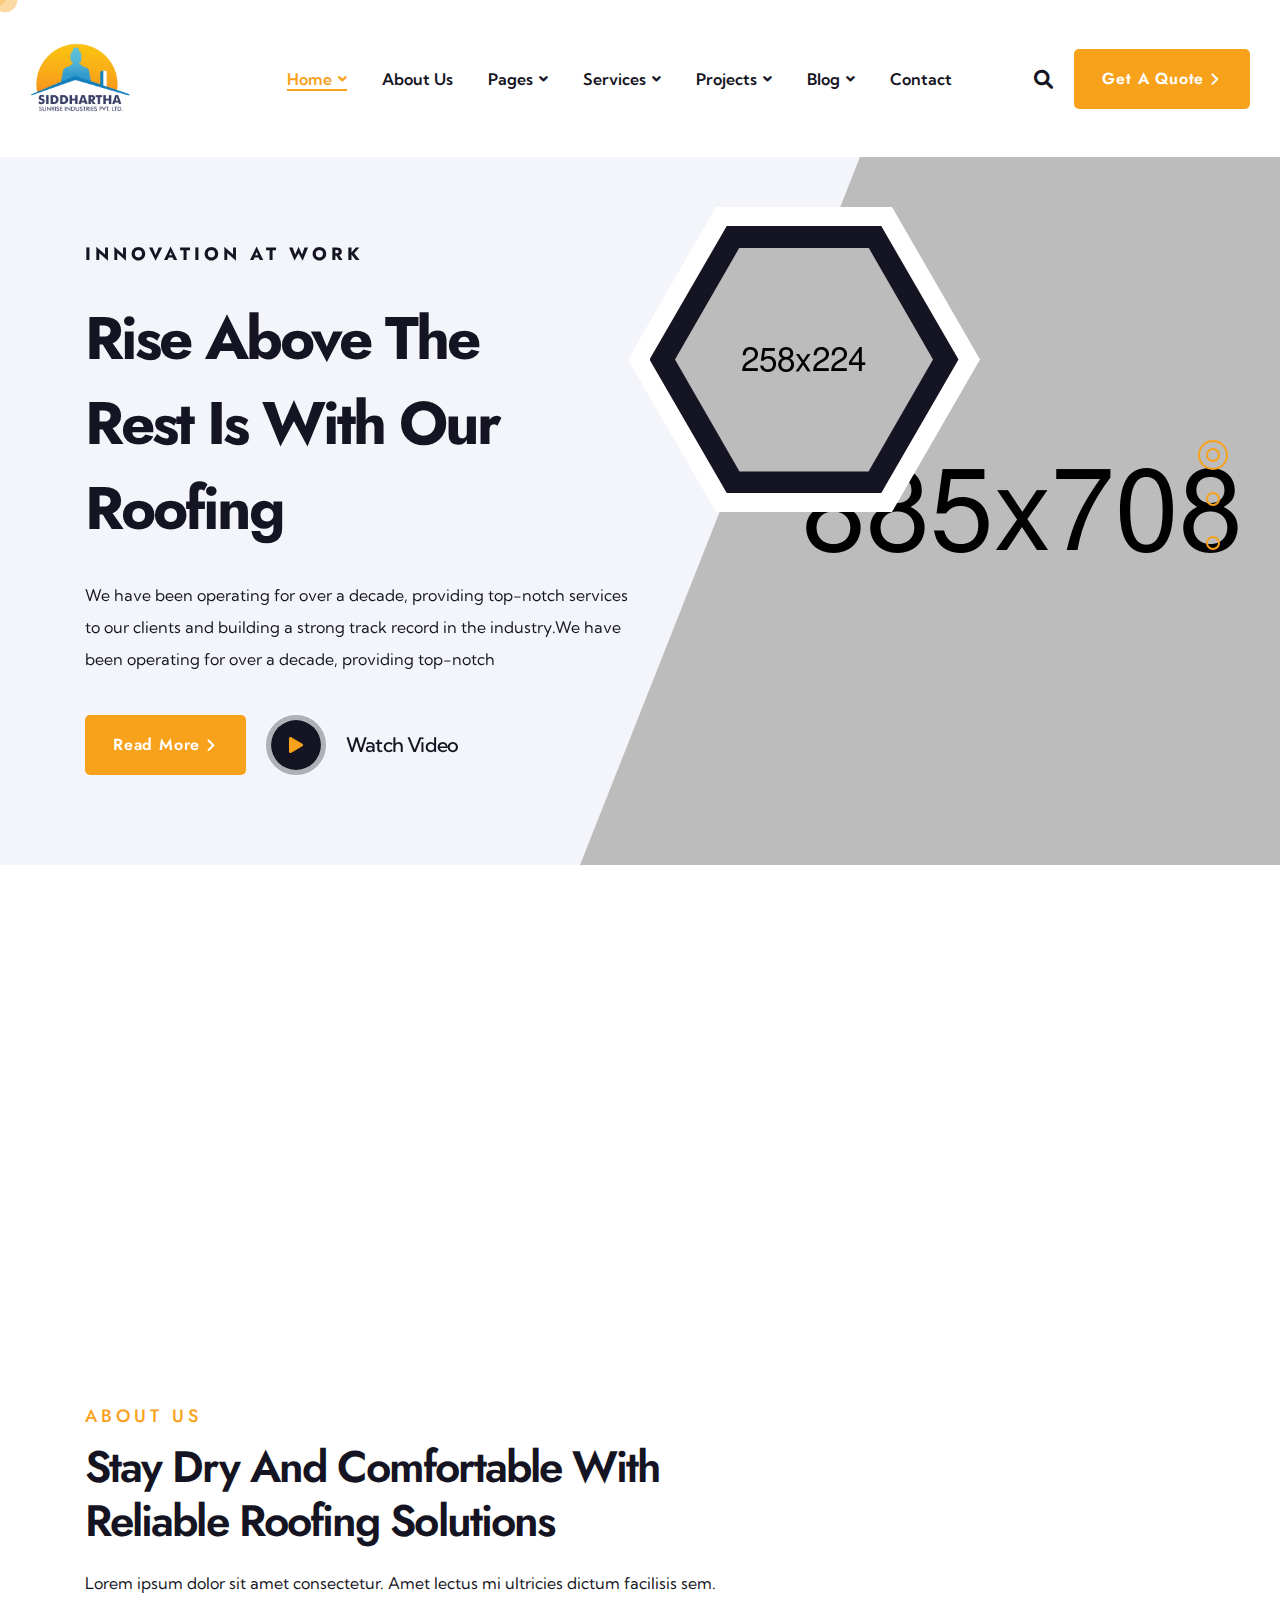
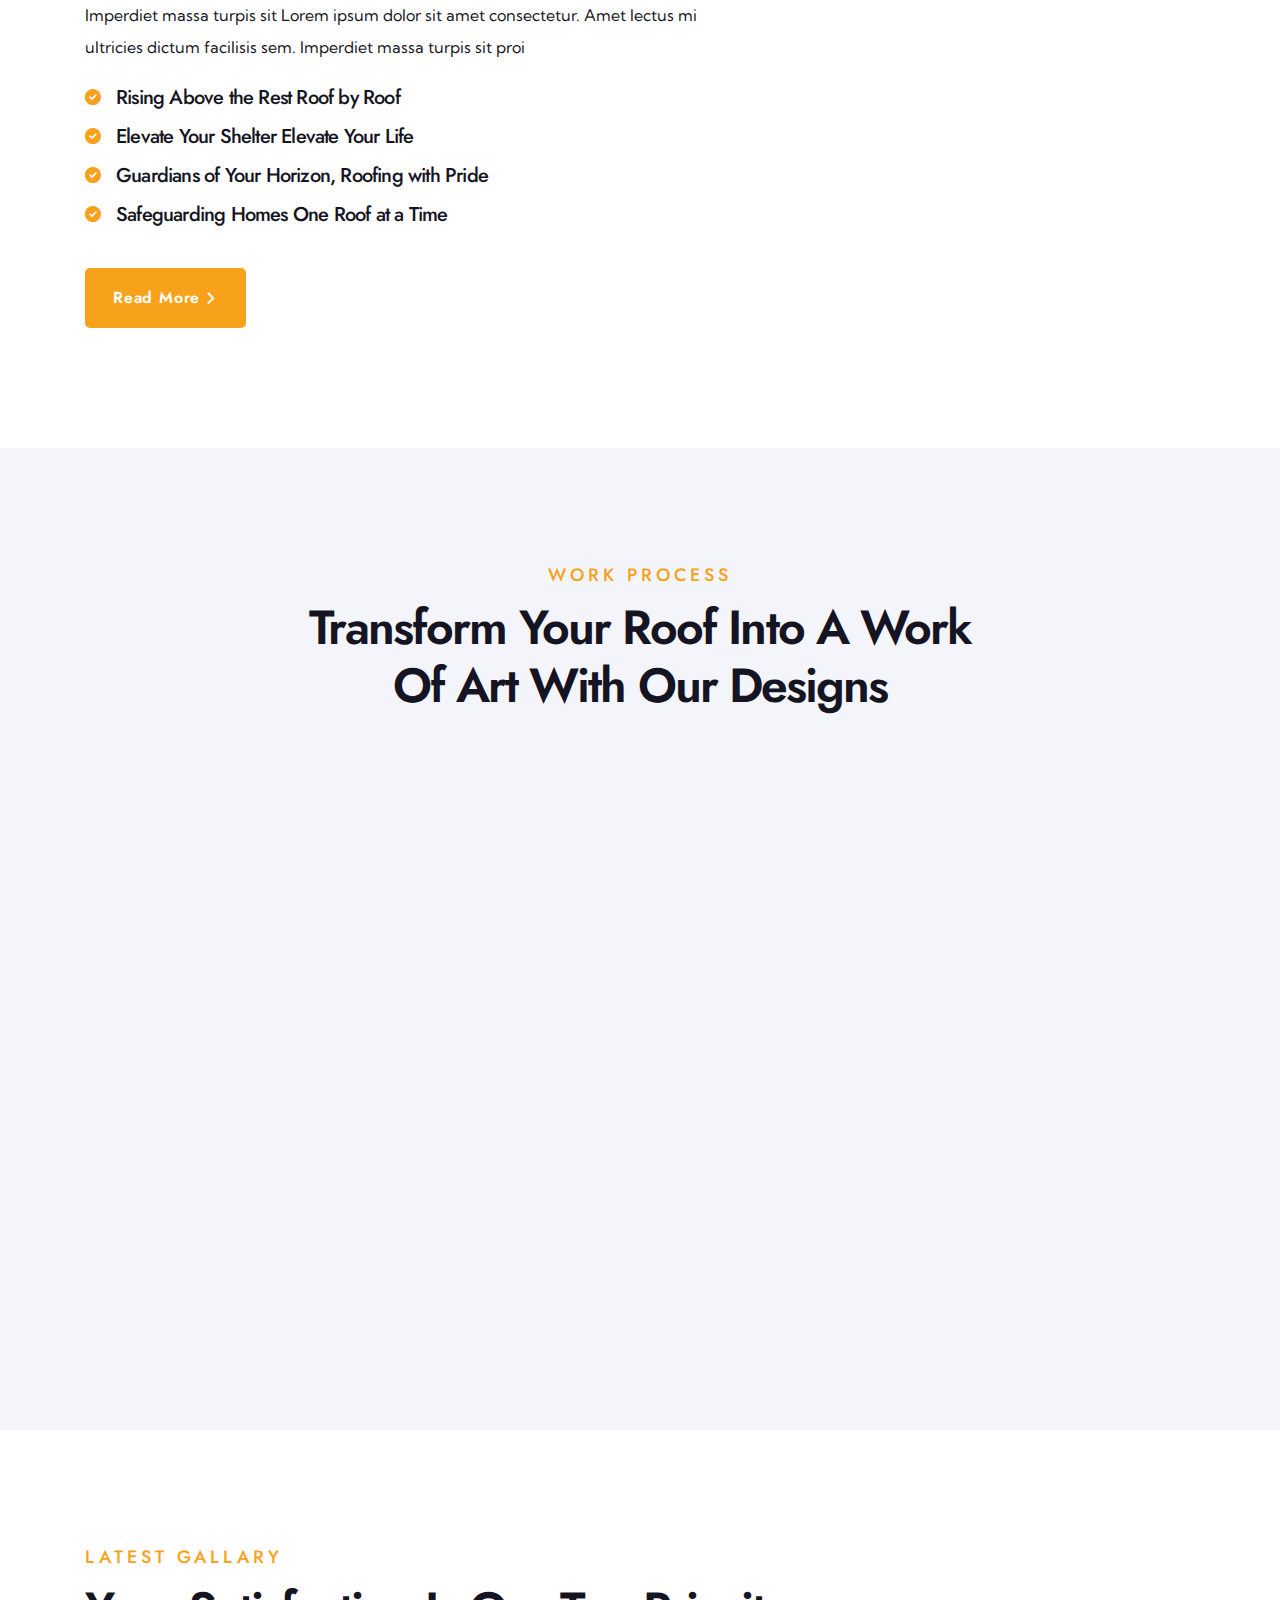
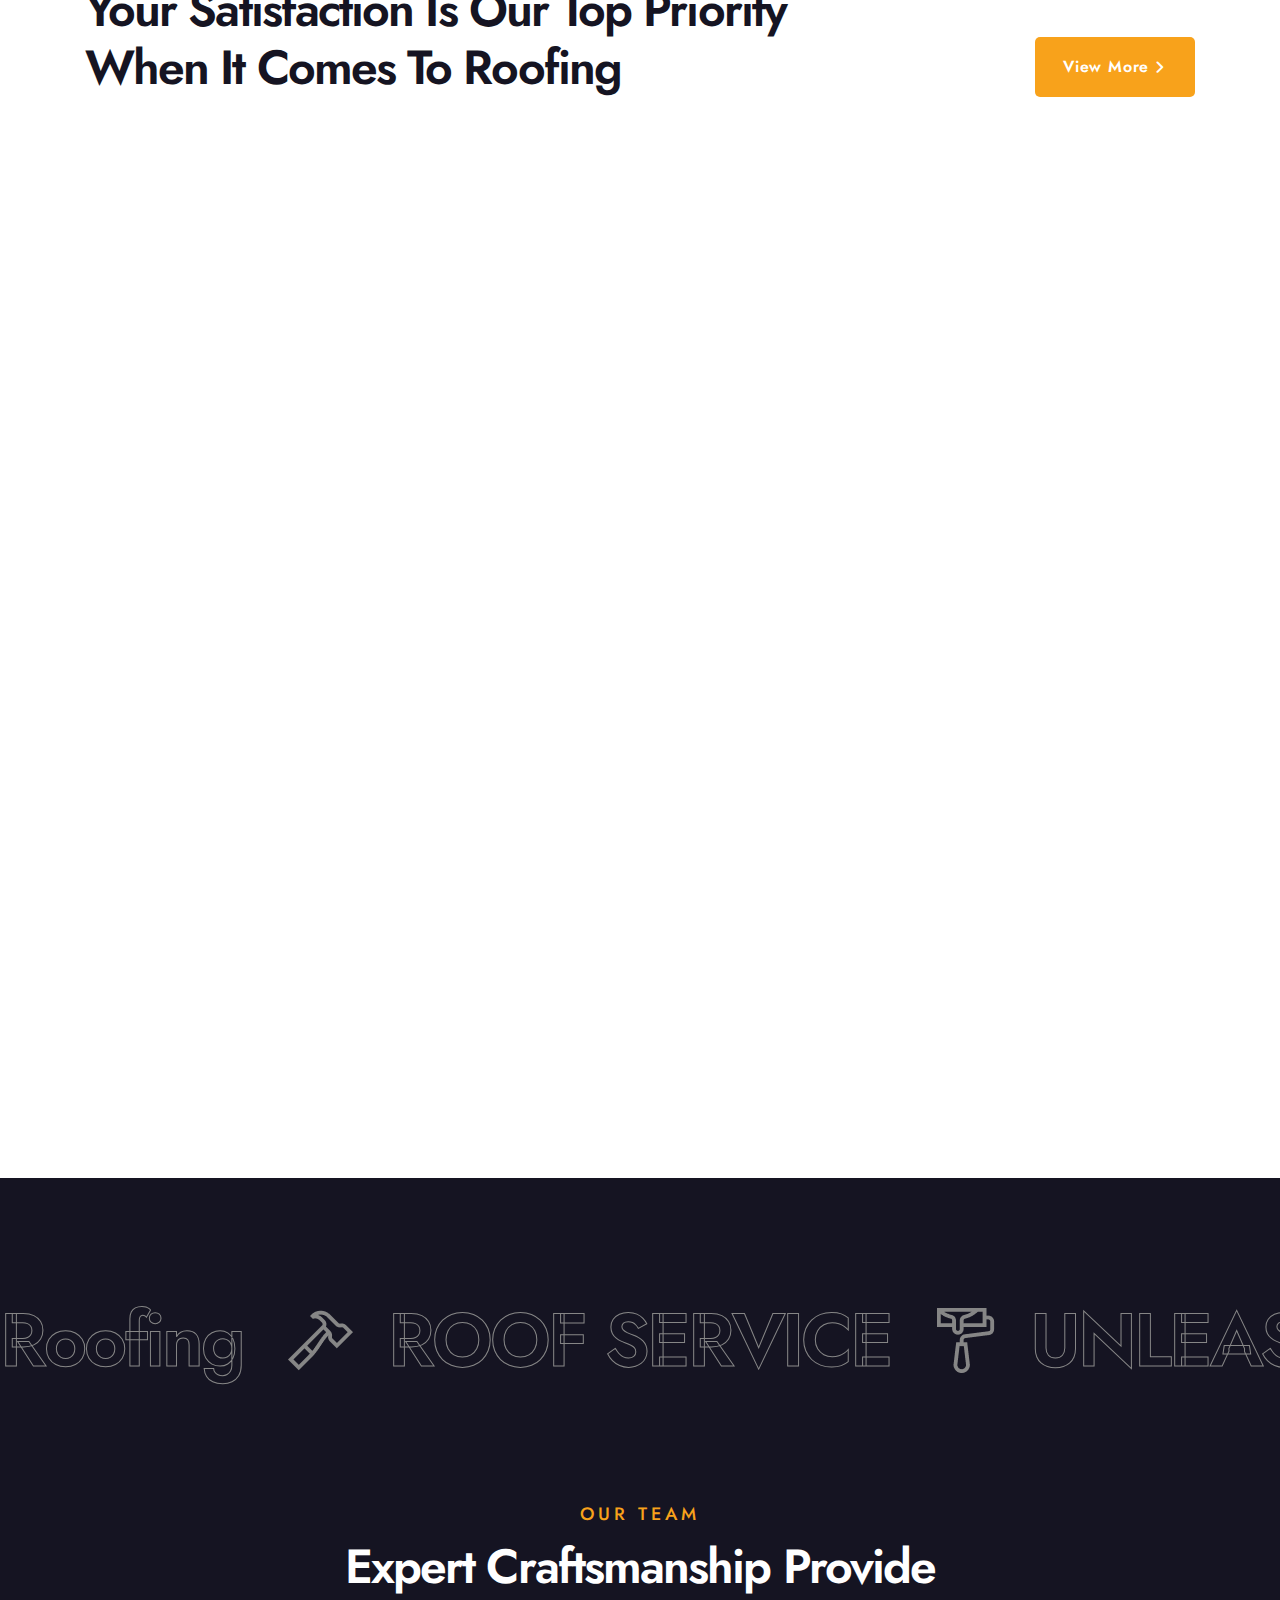
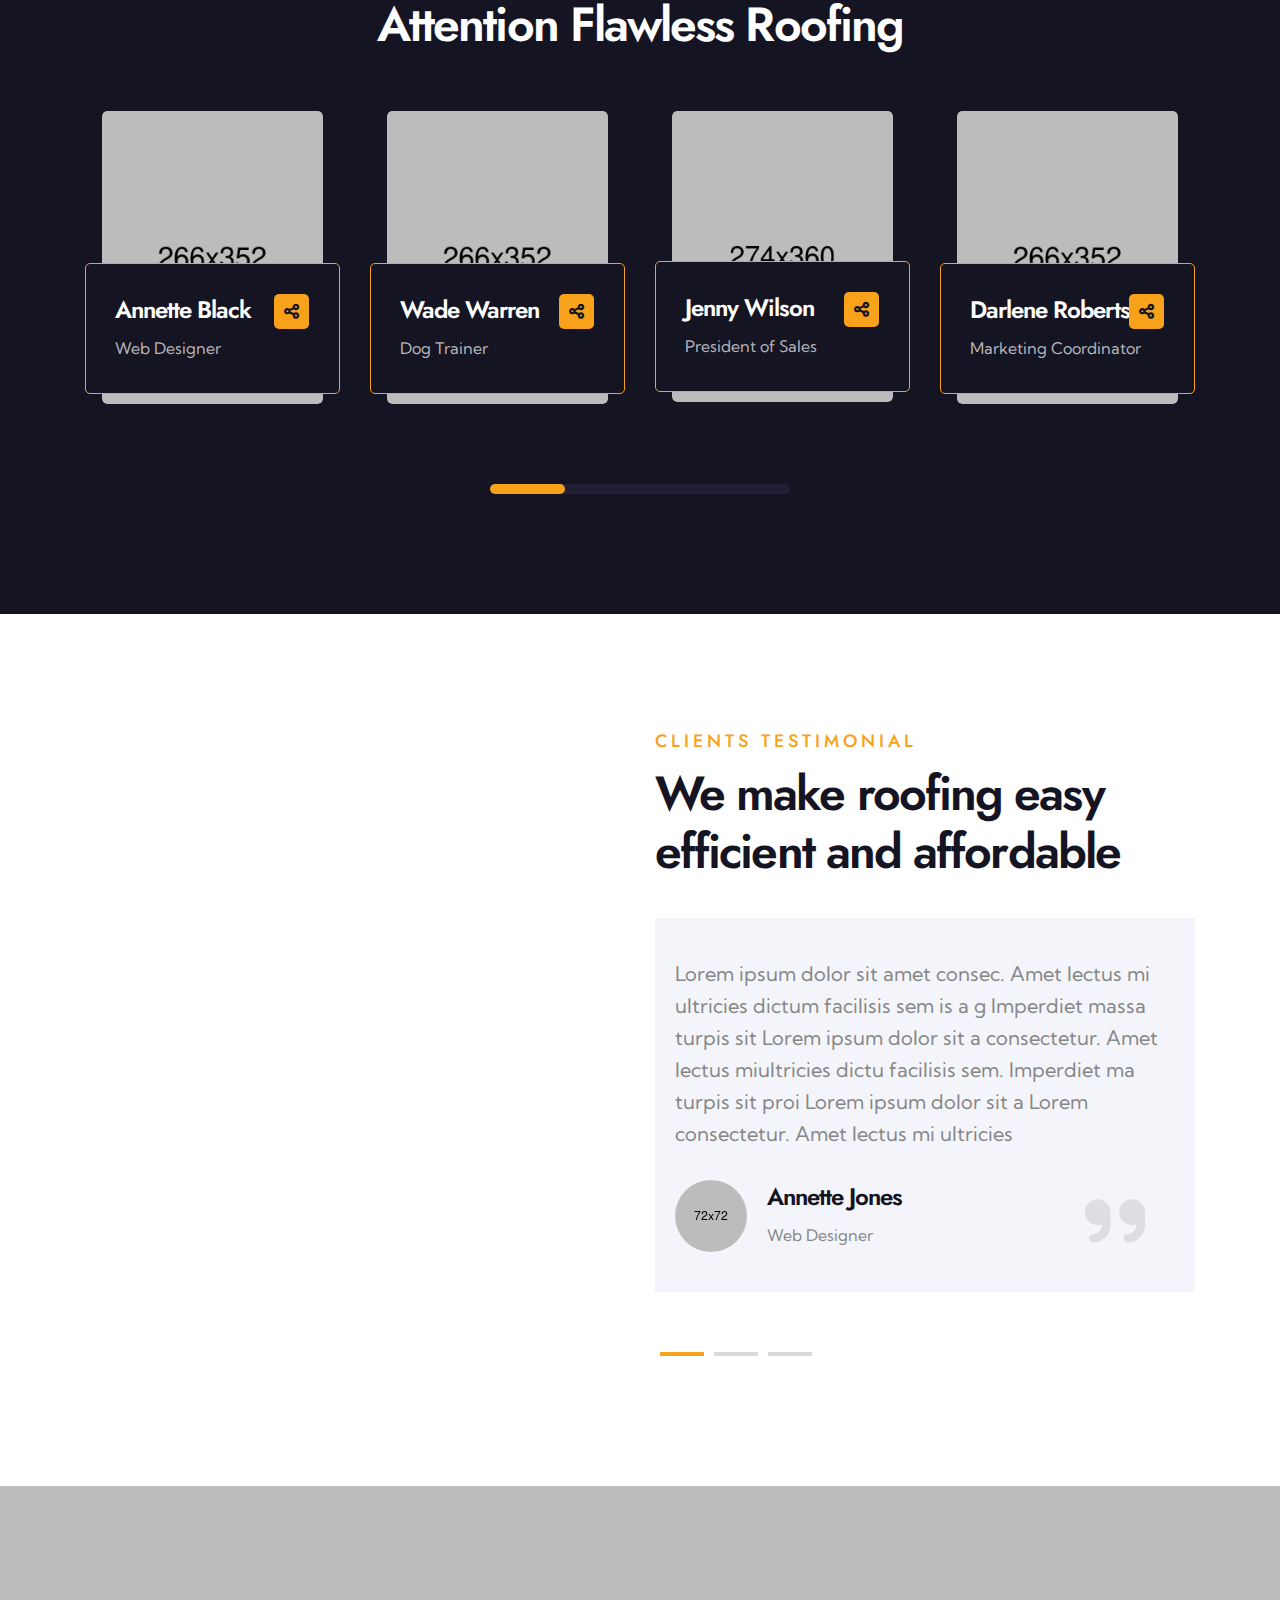
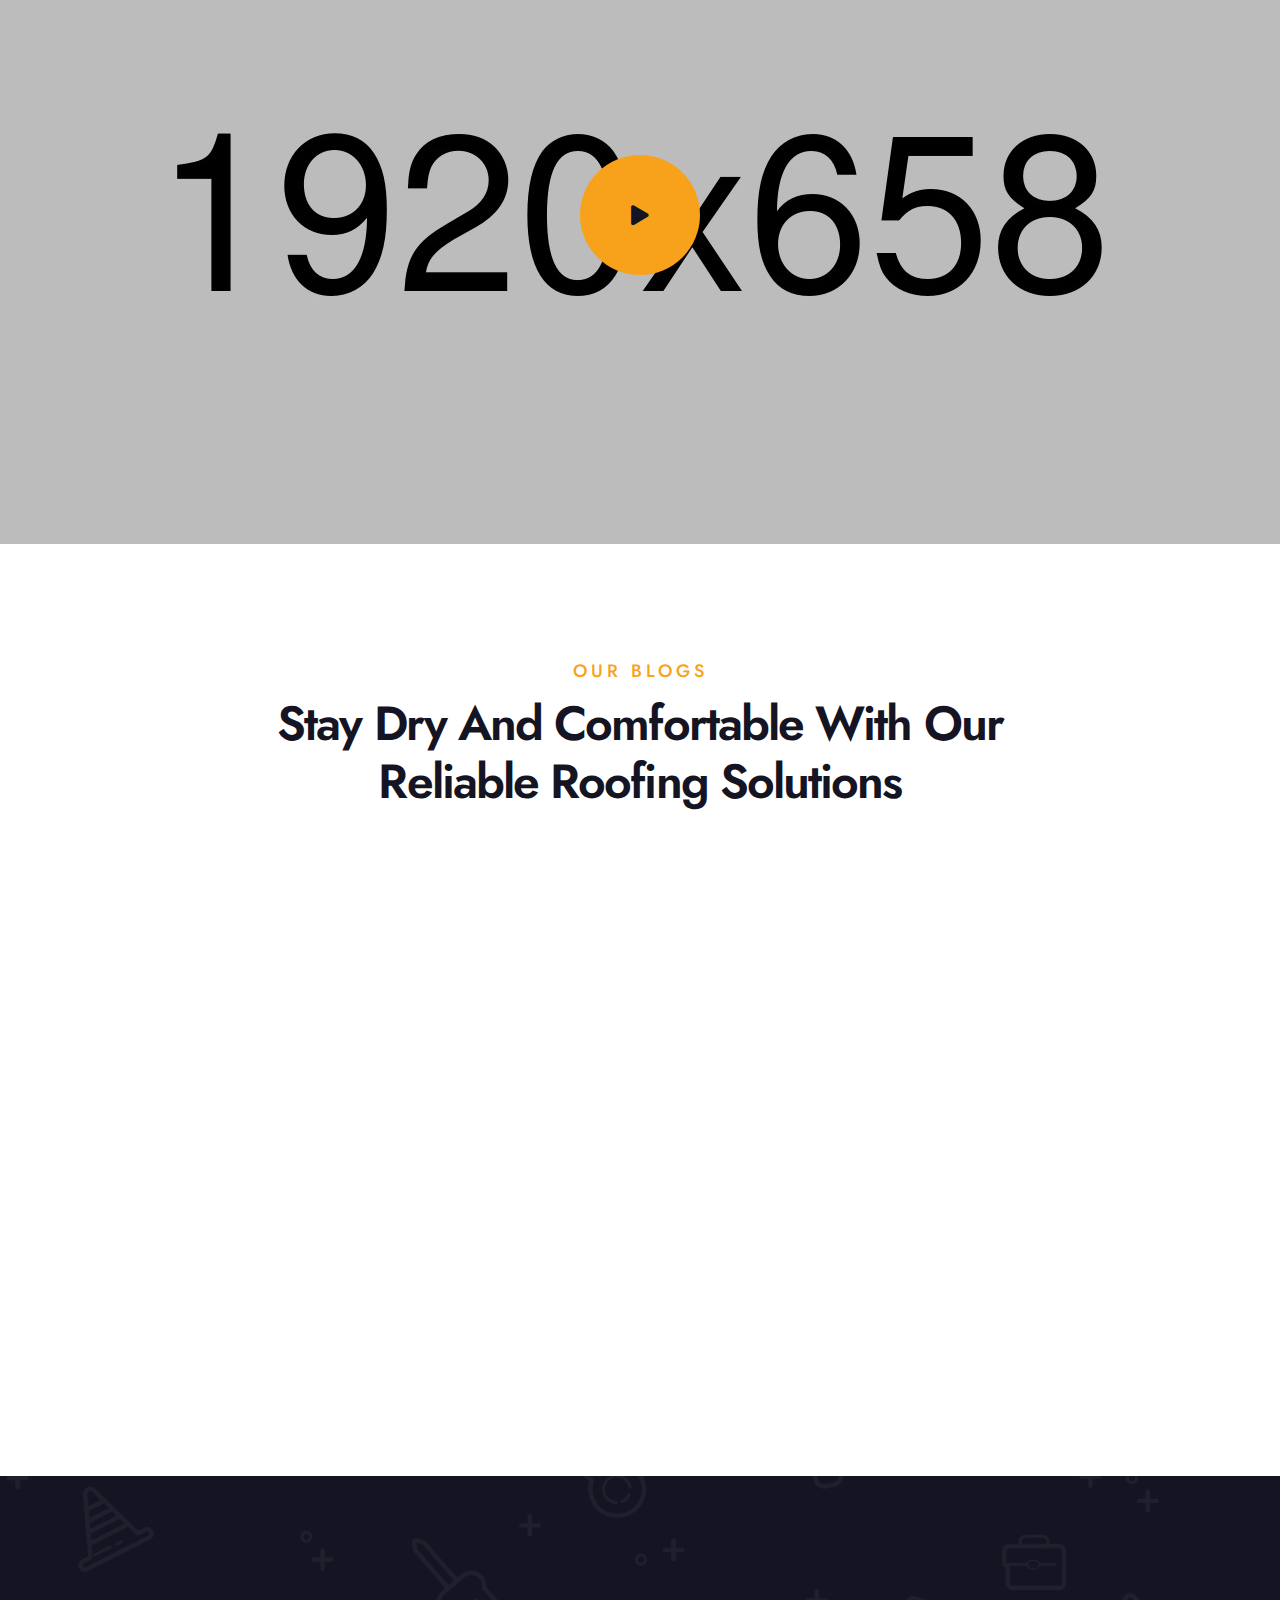
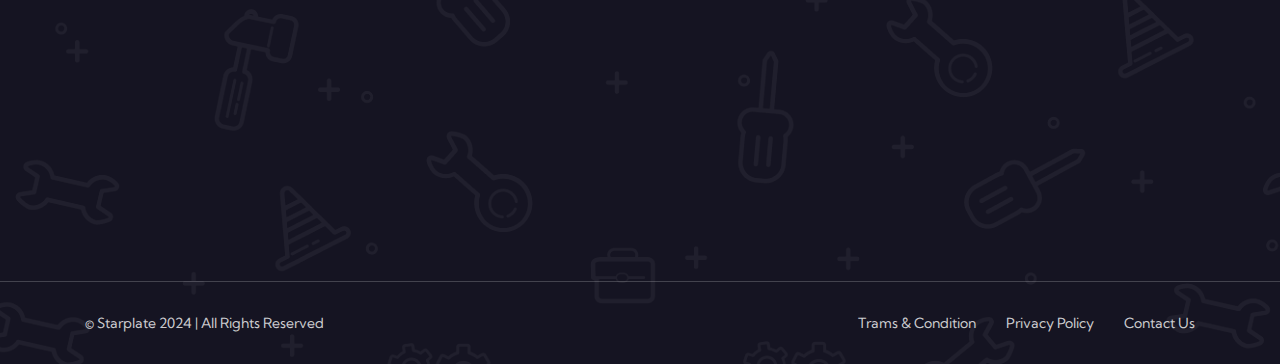
==== index.html @ e7bd07a4 "first commit" ====
<!DOCTYPE html>
<html lang="en">

<head>
    <meta charset="UTF-8" />
    <meta name="viewport" content="width=device-width, initial-scale=1.0" />
    <title> Home || topfloor || topfloor HTML 5 Template </title>
    <!-- favicons Icons -->
    <link rel="apple-touch-icon" sizes="180x180" href="assets/images/favicons/apple-touch-icon.png" />
    <link rel="icon" type="image/png" sizes="32x32" href="assets/images/favicons/favicon-32x32.png" />
    <link rel="icon" type="image/png" sizes="16x16" href="assets/images/favicons/favicon-16x16.png" />
    <link rel="manifest" href="assets/images/favicons/site.webmanifest" />
    <meta name="description" content="topfloor HTML 5 Template " />

    <!-- fonts -->
    <link rel="preconnect" href="https://fonts.googleapis.com">

    <link rel="preconnect" href="https://fonts.gstatic.com" crossorigin>

    <link href="https://fonts.googleapis.com/css2?family=Kumbh+Sans:wght@100..900&display=swap" rel="stylesheet">

    <link href="https://fonts.googleapis.com/css2?family=Jost:ital,wght@0,100..900;1,100..900&display=swap"
        rel="stylesheet">



    <link rel="stylesheet" href="assets/vendors/bootstrap/css/bootstrap.min.css" />
    <link rel="stylesheet" href="assets/vendors/animate/animate.min.css" />
    <link rel="stylesheet" href="assets/vendors/animate/custom-animate.css" />
    <link rel="stylesheet" href="assets/vendors/fontawesome/css/all.min.css" />
    <link rel="stylesheet" href="assets/vendors/jarallax/jarallax.css" />
    <link rel="stylesheet" href="assets/vendors/jquery-magnific-popup/jquery.magnific-popup.css" />
    <link rel="stylesheet" href="assets/vendors/odometer/odometer.min.css" />
    <link rel="stylesheet" href="assets/vendors/swiper/swiper.min.css" />
    <link rel="stylesheet" href="assets/vendors/topfloor-icons/style.css">
    <link rel="stylesheet" href="assets/vendors/owl-carousel/owl.carousel.min.css" />
    <link rel="stylesheet" href="assets/vendors/owl-carousel/owl.theme.default.min.css" />
    <link rel="stylesheet" href="assets/vendors/bootstrap-select/css/bootstrap-select.min.css" />
    <link rel="stylesheet" href="assets/vendors/nice-select/nice-select.css" />
    <link rel="stylesheet" href="assets/vendors/jquery-ui/jquery-ui.css" />

    <!-- template styles -->
    <link rel="stylesheet" href="assets/css/topfloor.css" />
    <link rel="stylesheet" href="assets/css/topfloor-responsive.css" />
</head>

<body class="custom-cursor">

    <div class="custom-cursor__cursor"></div>
    <div class="custom-cursor__cursor-two"></div>

    <!-- preloader -->
    <div class="loader-wrap">
        <div class="preloader">
            <div id="handle-preloader" class="handle-preloader">
                <div class="animation-preloader">
                    <div class="spinner"></div>
                    <div class="txt-loading">
                        <span data-text-preloader="T" class="letters-loading">
                            T
                        </span>
                        <span data-text-preloader="O" class="letters-loading">
                            O
                        </span>
                        <span data-text-preloader="P" class="letters-loading">
                            P
                        </span>
                        <span data-text-preloader="F" class="letters-loading">
                            F
                        </span>
                        <span data-text-preloader="L" class="letters-loading">
                            L
                        </span>
                        <span data-text-preloader="O" class="letters-loading">
                            O
                        </span>
                        <span data-text-preloader="O" class="letters-loading">
                            O
                        </span>
                        <span data-text-preloader="R" class="letters-loading">
                            R
                        </span>
                    </div>
                </div>   
            </div>
        </div>
    </div>
    <!-- preloader end -->




    <div class="page-wrapper">
        <header class="main-header-two">
            <div class="main-header__wrapper">
                <nav class="main-menu main-menu-two">
                    <div class="main-menu-two__wrapper">
                        <div class="main-menu-two__wrapper-inner">
                            <div class="main-menu-two__logo">
                                <a href="index.html"><img src="assets/images/resources/logo.png" alt="Logo"></a>
                            </div>
                            <div class="main-menu-two__left">
                                <div class="main-menu-two__main-menu-box">
                                    <a href="#" class="mobile-nav__toggler"><i class="fa fa-bars"></i></a>
                                    <ul class="main-menu__list">
                                        <li class="dropdown">
                                            <a href="index.html">Home </a>
                                            <ul>
                                                <li><a href="index.html">Home One</a></li>
                                                <li><a href="index2.html">Home Two</a></li>
                                                <li><a href="index3.html">Home Three</a></li>
                                                <li><a href="index4.html">Home Four</a></li>
                                                <li><a href="index5.html">Home Five</a></li>
                                                <li><a href="index-dark.html">Home Dark</a></li>
                                                <li class="dropdown">
                                                    <a href="#">Header Styles</a>
                                                    <ul>
                                                        <li><a href="index.html">Header One</a></li>
                                                        <li><a href="index2.html">Header Two</a></li>
                                                        <li><a href="index3.html">Header Three</a></li>
                                                        <li><a href="index4.html">Header Four</a></li>
                                                        <li><a href="index5.html">Header Five</a></li>
                                                    </ul>
                                                </li>
                                                <li class="dropdown">
                                                    <a href="#">One Page Styles</a>
                                                    <ul>
                                                        <li><a href="index-one-page.html">One Page Styles One</a></li>
                                                        <li><a href="index2-one-page.html">One Page Styles Two</a></li>
                                                        <li><a href="index3-one-page.html">One Page Styles Three</a>
                                                        <li><a href="index4-one-page.html">One Page Styles Four</a>
                                                        <li><a href="index5-one-page.html">One Page Styles Five</a>
                                                        </li>
                                                    </ul>
                                                </li>
                                            </ul>
                                        </li>
                                        <li>
                                            <a href="about.html">About Us</a>
                                        </li>
                                        <li class="dropdown">
                                            <a href="#">Pages</a>
                                            <ul>
                                                <li><a href="team.html">Team</a></li>
                                                <li><a href="testimonials.html">Testimonials</a></li>
                                                <li><a href="faq.html">Faq</a></li>
                                                <li><a href="404.html">404 Error</a></li>
                                                <li><a href="coming-soon.html">Coming Soon</a></li>
                                            </ul>
                                        </li>
                                        <li class="dropdown">
                                            <a href="#">Services</a>
                                            <ul>
                                                <li><a href="services.html">Services</a></li>
                                                <li><a href="roof-repair-pros.html">Roof Repair Pros</a></li>
                                                <li><a href="elite-roof-installations.html">Elite Roof Installations</a>
                                                </li>
                                                <li><a href="premier-roof-maintenance.html">Premier Roof Maintenance</a>
                                                </li>
                                                <li><a href="sky-shield-roofing.html">Sky Shield Roofing</a></li>
                                                <li><a href="elevate-roof-solutions.html">Elevate Roof Solutions</a>
                                                </li>
                                                <li><a href="horizon-guard-roofing.html">Horizon Guard Roofing</a></li>
                                            </ul>
                                        </li>
                                        <li class="dropdown">
                                            <a href="#">projects</a>
                                            <ul>
                                                <li><a href="projects.html">Projects</a></li>
                                                <li><a href="project-details.html">Project Details</a></li>
                                            </ul>
                                        </li>
                                        <li class="dropdown">
                                            <a href="#">Blog</a>
                                            <ul>
                                                <li><a href="blog.html">Blog</a></li>
                                                <li><a href="blog-details.html">Blog Details</a></li>
                                            </ul>
                                        </li>
                                        <li>
                                            <a href="contact.html">Contact</a>
                                        </li>
                                    </ul>
                                </div>
                            </div>
                            <div class="main-menu-two__right">
                                <div class="main-menu-two__search-btn-box">
                                    <a href="#" class="main-menu-two__search search-toggler icon-search"></a>
                                    <div class="main-menu-two__btn-box">
                                        <a href="contact.html" class="main-menu-two__btn thm-btn">Get a quote<span
                                                class="icon-arrow-left"></span></a>
                                    </div>
                                </div>
                            </div>
                        </div>
                    </div>
                </nav>
            </div>
        </header>

        <div class="stricky-header stricked-menu main-menu main-menu-two">
            <div class="sticky-header__content"></div><!-- /.sticky-header__content -->
        </div><!-- /.stricky-header -->

        <!--Main Slider Two Start-->
        <section class="main-slider-two">
            <div class="swiper-container thm-swiper__slider" data-swiper-options='{"slidesPerView": 1, "loop": true,
                "effect": "fade",
                "pagination": {
                "el": "#main-slider-pagination",
                "type": "bullets",
                "clickable": true
                },
                "navigation": {
                "nextEl": "#main-slider__swiper-button-next",
                "prevEl": "#main-slider__swiper-button-prev"
                },
                "autoplay": {
                    "delay": 8000
                } 
            }'>
                <div class="swiper-wrapper">

                    <div class="swiper-slide">
                        <div class="main-slider-two__img"
                            style="background-image: url(assets/images/resources/main-slider-two-img-1.jpg);"></div>
                        <div class="main-slier-two__small-img-box">
                            <div class="main-slier-two__small-img-inner">
                                <div class="main-slier-two__small-img">
                                    <img src="assets/images/resources/main-slier-two-small-img-1.jpg" alt="">
                                </div>
                            </div>
                        </div>
                        <div class="main-slier-two__shape-1"></div>
                        <div class="main-slier-two__shape-2"></div>
                        <div class="main-slier-two__shape-3"></div>
                        <div class="container">
                            <div class="row">
                                <div class="col-xl-12">
                                    <div class="main-slider-two__content">
                                        <div class="main-slider-two__sub-title-box">
                                            <p class="main-slider-two__sub-title">Innovation at Work</p>
                                        </div>
                                        <h2 class="main-slider-two__title">Rise Above the <br> Rest is with Our <br>
                                            Roofing</h2>
                                        <p class="main-slider-two__text">We have been operating for over a decade,
                                            providing top-notch services <br> to our clients and building a strong track
                                            record in the industry.We have <br> been operating for over a decade,
                                            providing top-notch </p>
                                        <div class="main-slider-two__btn-and-video">
                                            <div class="main-slider-two__btn-box">
                                                <a href="about.html" class="main-slider-two__btn thm-btn">Read More<span
                                                        class="icon-arrow-left"></span></a>
                                            </div>
                                            <div class="main-slider-two__video-link">
                                                <a href="https://www.youtube.com/watch?v=Get7rqXYrbQ"
                                                    class="video-popup">
                                                    <div class="main-slider-two__video-icon">
                                                        <span class="icon-play"></span>
                                                        <i class="ripple"></i>
                                                    </div>
                                                </a>
                                                <h4 class="main-slider-two__video-text">Watch Video</h4>
                                            </div>
                                        </div>
                                    </div>
                                </div>
                            </div>
                        </div>
                    </div>

                    <div class="swiper-slide">
                        <div class="main-slider-two__img"
                            style="background-image: url(assets/images/resources/main-slider-two-img-2.jpg);"></div>
                        <div class="main-slier-two__small-img-box">
                            <div class="main-slier-two__small-img-inner">
                                <div class="main-slier-two__small-img">
                                    <img src="assets/images/resources/main-slier-two-small-img-2.jpg" alt="">
                                </div>
                            </div>
                        </div>
                        <div class="main-slier-two__shape-1"></div>
                        <div class="main-slier-two__shape-2"></div>
                        <div class="main-slier-two__shape-3"></div>
                        <div class="container">
                            <div class="row">
                                <div class="col-xl-12">
                                    <div class="main-slider-two__content">
                                        <div class="main-slider-two__sub-title-box">
                                            <p class="main-slider-two__sub-title">Innovation at Work</p>
                                        </div>
                                        <h2 class="main-slider-two__title">Rise Above the <br> Rest is with Our <br>
                                            Roofing</h2>
                                        <p class="main-slider-two__text">We have been operating for over a decade,
                                            providing top-notch services <br> to our clients and building a strong track
                                            record in the industry.We have <br> been operating for over a decade,
                                            providing top-notch </p>
                                        <div class="main-slider-two__btn-and-video">
                                            <div class="main-slider-two__btn-box">
                                                <a href="about.html" class="main-slider-two__btn thm-btn">Read More<span
                                                        class="icon-arrow-left"></span></a>
                                            </div>
                                            <div class="main-slider-two__video-link">
                                                <a href="https://www.youtube.com/watch?v=Get7rqXYrbQ"
                                                    class="video-popup">
                                                    <div class="main-slider-two__video-icon">
                                                        <span class="icon-play"></span>
                                                        <i class="ripple"></i>
                                                    </div>
                                                </a>
                                                <h4 class="main-slider-two__video-text">Watch Video</h4>
                                            </div>
                                        </div>
                                    </div>
                                </div>
                            </div>
                        </div>
                    </div>

                    <div class="swiper-slide">
                        <div class="main-slider-two__img"
                            style="background-image: url(assets/images/resources/main-slider-two-img-3.jpg);"></div>
                        <div class="main-slier-two__small-img-box">
                            <div class="main-slier-two__small-img-inner">
                                <div class="main-slier-two__small-img">
                                    <img src="assets/images/resources/main-slier-two-small-img-3.jpg" alt="">
                                </div>
                            </div>
                        </div>
                        <div class="main-slier-two__shape-1"></div>
                        <div class="main-slier-two__shape-2"></div>
                        <div class="main-slier-two__shape-3"></div>
                        <div class="container">
                            <div class="row">
                                <div class="col-xl-12">
                                    <div class="main-slider-two__content">
                                        <div class="main-slider-two__sub-title-box">
                                            <p class="main-slider-two__sub-title">Innovation at Work</p>
                                        </div>
                                        <h2 class="main-slider-two__title">Rise Above the <br> Rest is with Our <br>
                                            Roofing</h2>
                                        <p class="main-slider-two__text">We have been operating for over a decade,
                                            providing top-notch services <br> to our clients and building a strong track
                                            record in the industry.We have <br> been operating for over a decade,
                                            providing top-notch </p>
                                        <div class="main-slider-two__btn-and-video">
                                            <div class="main-slider-two__btn-box">
                                                <a href="about.html" class="main-slider-two__btn thm-btn">Read More<span
                                                        class="icon-arrow-left"></span></a>
                                            </div>
                                            <div class="main-slider-two__video-link">
                                                <a href="https://www.youtube.com/watch?v=Get7rqXYrbQ"
                                                    class="video-popup">
                                                    <div class="main-slider-two__video-icon">
                                                        <span class="icon-play"></span>
                                                        <i class="ripple"></i>
                                                    </div>
                                                </a>
                                                <h4 class="main-slider-two__video-text">Watch Video</h4>
                                            </div>
                                        </div>
                                    </div>
                                </div>
                            </div>
                        </div>
                    </div>

                </div>

                <div class="swiper-pagination" id="main-slider-pagination"></div>
                <!-- If we need navigation buttons -->


            </div>
        </section>
        <!--Main Slider Two End-->

        <!--Services Four Start -->
        <section class="services-four">
            <div class="container">
                <div class="row">
                    <!--Services Four Single Start-->
                    <div class="col-xl-3 col-lg-6 col-md-6 wow fadeInLeft" data-wow-delay="100ms">
                        <div class="services-four__single">
                            <div class="services-four__icon">
                                <span class="icon-floor"></span>
                            </div>
                            <div class="services-four__title"><a href="roof-repair-pros.html">Gutter cleaning</a></div>
                            <p class="services-four__text">Lorem ips sit amet consectetur. Amet lectus mi ultricies
                                dictum Lorem ips sit amet conse</p>
                            <div class="services-four__read-more">
                                <a href="roof-repair-pros.html">Read More<span class="icon-right-arrow"></span></a>
                            </div>
                        </div>
                    </div>
                    <!--Services Four Single End-->
                    <!--Services Four Single Start-->
                    <div class="col-xl-3 col-lg-6 col-md-6 wow fadeInUp" data-wow-delay="200ms">
                        <div class="services-four__single">
                            <div class="services-four__icon">
                                <span class="icon-window"></span>
                            </div>
                            <div class="services-four__title"><a href="elevate-roof-solutions.html">Leak detection</a>
                            </div>
                            <p class="services-four__text">Lorem ips sit amet consectetur. Amet lectus mi ultricies
                                dictum Lorem ips sit amet conse</p>
                            <div class="services-four__read-more">
                                <a href="elevate-roof-solutions.html">Read More<span
                                        class="icon-right-arrow"></span></a>
                            </div>
                        </div>
                    </div>
                    <!--Services Four Single End-->
                    <!--Services Four Single Start-->
                    <div class="col-xl-3 col-lg-6 col-md-6 wow fadeInUp" data-wow-delay="400ms">
                        <div class="services-four__single">
                            <div class="services-four__icon">
                                <span class="icon-cap"></span>
                            </div>
                            <div class="services-four__title"><a href="roof-repair-pros.html">Flashing repair</a></div>
                            <p class="services-four__text">Lorem ips sit amet consectetur. Amet lectus mi ultricies
                                dictum Lorem ips sit amet conse</p>
                            <div class="services-four__read-more">
                                <a href="roof-repair-pros.html">Read More<span class="icon-right-arrow"></span></a>
                            </div>
                        </div>
                    </div>
                    <!--Services Four Single End-->
                    <!--Services Four Single Start-->
                    <div class="col-xl-3 col-lg-6 col-md-6 wow fadeInRight" data-wow-delay="600ms">
                        <div class="services-four__single">
                            <div class="services-four__icon">
                                <span class="icon-pros"></span>
                            </div>
                            <div class="services-four__title"><a href="elite-roof-installations.html">Roof
                                    inspection</a></div>
                            <p class="services-four__text">Lorem ips sit amet consectetur. Amet lectus mi ultricies
                                dictum Lorem ips sit amet conse</p>
                            <div class="services-four__read-more">
                                <a href="premier-roof-maintenance.html">Read More<span
                                        class="icon-right-arrow"></span></a>
                            </div>
                        </div>
                    </div>
                    <!--Services Four Single End-->
                </div>
            </div>
        </section>
        <!--Services Four End -->

        <!--About Two Start -->
        <section class="about-two">
            <div class="container">
                <div class="row">
                    <div class="col-xl-7">
                        <div class="about-two__left">
                            <div class="section-title text-left">
                                <div class="section-title__tagline-box">
                                    <span class="section-title__tagline">ABOUT US</span>
                                </div>
                                <h2 class="section-title__title">Stay dry and comfortable with <br>reliable roofing
                                    solutions</h2>
                            </div>
                            <p class="about-two__text">Lorem ipsum dolor sit amet consectetur. Amet lectus mi ultricies
                                dictum facilisis sem.<br> Imperdiet massa turpis sit Lorem ipsum dolor sit amet
                                consectetur.
                                Amet lectus mi<br> ultricies dictum facilisis sem. Imperdiet massa turpis sit proi</p>
                            <ul class="about-two__points list-unstyled">
                                <li>
                                    <div class="icon">
                                        <span class="icon-check"></span>
                                    </div>
                                    <p>Rising Above the Rest Roof by Roof</p>
                                </li>
                                <li>
                                    <div class="icon">
                                        <span class="icon-check"></span>
                                    </div>
                                    <p>Elevate Your Shelter Elevate Your Life</p>
                                </li>
                                <li>
                                    <div class="icon">
                                        <span class="icon-check"></span>
                                    </div>
                                    <p>Guardians of Your Horizon, Roofing with Pride</p>
                                </li>
                                <li>
                                    <div class="icon">
                                        <span class="icon-check"></span>
                                    </div>
                                    <p>Safeguarding Homes One Roof at a Time</p>
                                </li>
                            </ul>
                            <div class="about-two__btn-box">
                                <a href="about.html" class="about-two__btn thm-btn">Read More<span
                                        class="icon-arrow-left"></span></a>
                            </div>
                        </div>
                    </div>
                    <div class="col-xl-5">
                        <div class="about-two__right wow slideInRight" data-wow-delay="100ms"
                            data-wow-duration="2500ms">
                            <div class="about-two__img-box">
                                <div class="about-two__img">
                                    <img src="assets/images/resources/about-two-img-1.jpg" alt="">
                                    <div class="about-two__video-link">
                                        <a href="https://www.youtube.com/watch?v=Get7rqXYrbQ" class="video-popup">
                                            <div class="about-two__video-icon">
                                                <span class="icon-play"></span>
                                                <i class="ripple"></i>
                                            </div>
                                        </a>
                                    </div>
                                </div>
                                <div class="about-two__img-shape"></div>
                                <div class="about-two__happy-client">
                                    <ul class="about-two__happy-client-img-list list-unstyled">
                                        <li>
                                            <div class="about-two__happy-client-img">
                                                <img src="assets/images/resources/about-two-happy-client-img-1.jpg"
                                                    alt="">
                                            </div>
                                        </li>
                                        <li>
                                            <div class="about-two__happy-client-img">
                                                <img src="assets/images/resources/about-two-happy-client-img-2.jpg"
                                                    alt="">
                                            </div>
                                        </li>
                                        <li>
                                            <div class="about-two__happy-client-img">
                                                <img src="assets/images/resources/about-two-happy-client-img-3.jpg"
                                                    alt="">
                                            </div>
                                        </li>
                                    </ul>
                                    <div class="about-two__happy-client-content">
                                        <div class="about-two__count count-box">
                                            <h3 class="count-text" data-stop="200" data-speed="1500">00</h3>
                                            <span>+</span>
                                        </div>
                                        <p class="about-two__text">Happy Clients</p>
                                    </div>
                                </div>
                            </div>
                        </div>
                    </div>
                </div>
            </div>
        </section>
        <!--About Two End -->

        <!--Process One Start -->
        <section class="process-one">
            <div class="container">
                <div class="section-title text-center">
                    <div class="section-title__tagline-box">
                        <span class="section-title__tagline">Work Process</span>
                    </div>
                    <h2 class="section-title__title">Transform your roof into a work<br> of art with our designs</h2>
                </div>
                <div class="row">
                    <!--Process One Single Start-->
                    <div class="col-xl-4 col-lg-6 col-md-6 wow fadeInLeft">
                        <div class="process-one__single">
                            <div class="process-one__count"></div>
                            <div class="process-one__icon">
                                <span class="icon-moss"></span>
                            </div>
                            <h3 class="process-one__title">Moss removal</h3>
                        </div>
                    </div>
                    <!--Process One Single End-->
                    <!--Process One Single Start-->
                    <div class="col-xl-4 col-lg-6 col-md-6 wow fadeInUp">
                        <div class="process-one__single">
                            <div class="process-one__count"></div>
                            <div class="process-one__icon">
                                <span class="icon-horizon"></span>
                            </div>
                            <h3 class="process-one__title">Chimney repair</h3>
                        </div>
                    </div>
                    <!--Process One Single End-->
                    <!--Process One Single Start-->
                    <div class="col-xl-4 col-lg-6 col-md-6 wow fadeInRight">
                        <div class="process-one__single">
                            <div class="process-one__count"></div>
                            <div class="process-one__icon">
                                <span class="icon-attic"></span>
                            </div>
                            <h3 class="process-one__title">Attic ventilation</h3>
                        </div>
                    </div>
                    <!--Process One Single End-->
                    <!--Process One Single Start-->
                    <div class="col-xl-4 col-lg-6 col-md-6 wow fadeInLeft">
                        <div class="process-one__single">
                            <div class="process-one__count"></div>
                            <div class="process-one__icon">
                                <span class="icon-ice-dam"></span>
                            </div>
                            <h3 class="process-one__title">Ice dam removal</h3>
                        </div>
                    </div>
                    <!--Process One Single End-->
                    <!--Process One Single Start-->
                    <div class="col-xl-4 col-lg-6 col-md-6 wow fadeInUp">
                        <div class="process-one__single">
                            <div class="process-one__count"></div>
                            <div class="process-one__icon">
                                <span class="icon-roof-cleaning"></span>
                            </div>
                            <h3 class="process-one__title">Roof cleaning</h3>
                        </div>
                    </div>
                    <!--Process One Single End-->
                    <!--Process One Single Start-->
                    <div class="col-xl-4 col-lg-6 col-md-6 wow fadeInRight">
                        <div class="process-one__single">
                            <div class="process-one__count"></div>
                            <div class="process-one__icon">
                                <span class="icon-eaves"></span>
                            </div>
                            <h3 class="process-one__title">Eaves cleaning</h3>
                        </div>
                    </div>
                    <!--Process One Single End-->
                </div>
            </div>
        </section>
        <!--Process One End -->

        <!--Project Two Start -->
        <section class="project-two">
            <div class="container">
                <div class="project-two__top">
                    <div class="section-title text-left">
                        <div class="section-title__tagline-box">
                            <span class="section-title__tagline">latest gallary</span>
                        </div>
                        <h2 class="section-title__title">Your satisfaction is our top priority <br>when it comes to
                            roofing</h2>
                    </div>
                    <div class="project-two__btn-box">
                        <a href="projects.html" class="project-two__btn thm-btn">View More<span
                                class="icon-arrow-left"></span></a>
                    </div>
                </div>
                <div class="row">
                    <!--Project Two Single Start-->
                    <div class="col-xl-6 col-lg-6 col-md-6 wow fadeInLeft">
                        <div class="project-two__single">
                            <div class="project-two__img-box">
                                <div class="project-two__img">
                                    <img src="assets/images/project/project-2-1.jpg" alt="">
                                </div>
                                <div class="project-two__content">
                                    <h3 class="project-two__title"><a href="project-details.html">Leak detection</a>
                                    </h3>
                                    <div class="project-two__arrow">
                                        <a href="project-details.html"><span class="icon-right-arrow"></span></a>
                                    </div>
                                </div>
                            </div>
                        </div>
                    </div>
                    <!--Project Two Single End-->
                    <!--Project Two Single Start-->
                    <div class="col-xl-6 col-lg-6 col-md-6 wow fadeInRight">
                        <div class="project-two__single">
                            <div class="project-two__img-box">
                                <div class="project-two__img">
                                    <img src="assets/images/project/project-2-2.jpg" alt="">
                                </div>
                                <div class="project-two__content">
                                    <h3 class="project-two__title"><a href="project-details.html">Chimney repair</a>
                                    </h3>
                                    <div class="project-two__arrow">
                                        <a href="project-details.html"><span class="icon-right-arrow"></span></a>
                                    </div>
                                </div>
                            </div>
                        </div>
                    </div>
                    <!--Project Two Single End-->
                    <!--Project Two Single Start-->
                    <div class="col-xl-6 col-lg-6 col-md-6 wow fadeInLeft">
                        <div class="project-two__single">
                            <div class="project-two__img-box">
                                <div class="project-two__img">
                                    <img src="assets/images/project/project-2-3.jpg" alt="">
                                </div>
                                <div class="project-two__content">
                                    <h3 class="project-two__title"><a href="project-details.html">Roof cleaning</a>
                                    </h3>
                                    <div class="project-two__arrow">
                                        <a href="project-details.html"><span class="icon-right-arrow"></span></a>
                                    </div>
                                </div>
                            </div>
                        </div>
                    </div>
                    <!--Project Two Single End-->
                    <!--Project Two Single Start-->
                    <div class="col-xl-6 col-lg-6 col-md-6 wow fadeInRight">
                        <div class="project-two__single">
                            <div class="project-two__img-box">
                                <div class="project-two__img">
                                    <img src="assets/images/project/project-2-4.jpg" alt="">
                                </div>
                                <div class="project-two__content">
                                    <h3 class="project-two__title"><a href="project-details.html">Eaves cleaning</a>
                                    </h3>
                                    <div class="project-two__arrow">
                                        <a href="project-details.html"><span class="icon-right-arrow"></span></a>
                                    </div>
                                </div>
                            </div>
                        </div>
                    </div>
                    <!--Project Two Single End-->
                </div>
            </div>
        </section>
        <!--Project Two End -->

        <!-- Sliding Text One Start -->
        <section class="sliding-text-one">
            <div class="sliding-text-one__wrap">
                <ul class="sliding-text__list list-unstyled marquee_mode">
                    <li>
                        <h2 data-hover="Roofing" class="sliding-text__title">Roofing
                            <img src="assets/images/icon/sliding-text-icon-1.png" alt=""></h2>
                    </li>
                    <li>
                        <h2 data-hover=" ROOF SERVICE" class="sliding-text__title"> ROOF SERVICE
                            <img src="assets/images/icon/sliding-text-icon-2.png" alt=""></h2>
                    </li>
                    <li>
                        <h2 data-hover=" UNLEASE THE Roofing" class="sliding-text__title"> UNLEASE THE Roofing
                            <img src="assets/images/icon/sliding-text-icon-3.png" alt=""></h2>
                    </li>
                </ul>
            </div>
        </section>
        <!-- Sliding Text One End -->

        <!-- Team Two Start -->
        <section class="team-two">
            <div class="container">
                <div class="section-title text-center">
                    <div class="section-title__tagline-box">
                        <span class="section-title__tagline">our team</span>
                    </div>
                    <h2 class="section-title__title">Expert craftsmanship provide<br> attention flawless roofing</h2>
                </div>
                <div class="team-two__bottom">
                    <div class="thm-swiper__slider swiper-container" data-swiper-options='{
                        "slidesPerView": 1, 
                        "spaceBetween": 0,
                        "speed": 2000,
                        "loop": true,
                        "pagination": {
                            "el": ".swiper-dot-style1",
                            "type": "bullets",
                            "clickable": true
                        },
    
                        
    
                        "navigation": {
                            "nextEl": ".swiper-button-prev1",
                            "prevEl": ".swiper-button-next1"
                        },
                        "autoplay": { "delay": 9000 },
                        "breakpoints": {
                                "0": {
                                    "spaceBetween": 0,
                                    "slidesPerView": 1
                                },
                                "375": {
                                    "spaceBetween": 0,
                                    "slidesPerView": 1
                                },
                                "575": {
                                    "spaceBetween": 0,
                                    "slidesPerView": 1
                                },
                                "768": {
                                    "spaceBetween": 30,
                                    "slidesPerView": 2
                                },
                                "992": {
                                    "spaceBetween": 30,
                                    "slidesPerView": 3
                                },
                                "1200": {
                                    "spaceBetween": 30,
                                    "slidesPerView":4
                                },
                                "1320": {
                                    "spaceBetween": 30,
                                    "slidesPerView":4
                                }
                            }
                    }'>
                        <div class="swiper-wrapper">
                            <!--Team Two Single Start-->
                            <div class="swiper-slide">
                                <div class="team-two__single">
                                    <div class="team-two__img-box">
                                        <div class="team-two__img">
                                            <img src="assets/images/team/team-2-1.jpg" alt="">
                                        </div>
                                        <div class="team-two__content">
                                            <h3 class="team-two__title"><a href="team.html">Annette Black</a>
                                            </h3>
                                            <p class="team-two__sub-title">Web Designer</p>
                                            <div class="team-two__share-and-social">
                                                <div class="team-two__share">
                                                    <a href="team.html"><span class="icon-share"></span></a>
                                                </div>
                                                <div class="team-two__social">
                                                    <a href="#"><span class="icon-pinterest"></span></a>
                                                    <a href="#"><span class="icon-linkin"></span></a>
                                                    <a href="#"><span class="icon-facebook"></span></a>
                                                    <a href="#"><span class="icon-twitter"></span></a>
                                                </div>
                                            </div>
                                        </div>
                                    </div>
                                </div>
                            </div>
                            <!--Team Two Single End-->
                            <!--Team Two Single Start-->
                            <div class="swiper-slide">
                                <div class="team-two__single">
                                    <div class="team-two__img-box">
                                        <div class="team-two__img">
                                            <img src="assets/images/team/team-2-2.jpg" alt="">
                                        </div>
                                        <div class="team-two__content">
                                            <h3 class="team-two__title"><a href="team.html">Wade Warren</a>
                                            </h3>
                                            <p class="team-two__sub-title">Dog Trainer</p>
                                            <div class="team-two__share-and-social">
                                                <div class="team-two__share">
                                                    <a href="team.html"><span class="icon-share"></span></a>
                                                </div>
                                                <div class="team-two__social">
                                                    <a href="#"><span class="icon-pinterest"></span></a>
                                                    <a href="#"><span class="icon-linkin"></span></a>
                                                    <a href="#"><span class="icon-facebook"></span></a>
                                                    <a href="#"><span class="icon-twitter"></span></a>
                                                </div>
                                            </div>
                                        </div>
                                    </div>
                                </div>
                            </div>
                            <!--Team Two Single End-->
                            <!--Team Two Single Start-->
                            <div class="swiper-slide">
                                <div class="team-two__single">
                                    <div class="team-two__img-box">
                                        <div class="team-two__img">
                                            <img src="assets/images/team/team-2-3.jpg" alt="">
                                        </div>
                                        <div class="team-two__content">
                                            <h3 class="team-two__title"><a href="team.html">Jenny Wilson</a>
                                            </h3>
                                            <p class="team-two__sub-title">President of Sales</p>
                                            <div class="team-two__share-and-social">
                                                <div class="team-two__share">
                                                    <a href="team.html"><span class="icon-share"></span></a>
                                                </div>
                                                <div class="team-two__social">
                                                    <a href="#"><span class="icon-pinterest"></span></a>
                                                    <a href="#"><span class="icon-linkin"></span></a>
                                                    <a href="#"><span class="icon-facebook"></span></a>
                                                    <a href="#"><span class="icon-twitter"></span></a>
                                                </div>
                                            </div>
                                        </div>
                                    </div>
                                </div>
                            </div>
                            <!--Team Two Single End-->
                            <!--Team Two Single Start-->
                            <div class="swiper-slide">
                                <div class="team-two__single">
                                    <div class="team-two__img-box">
                                        <div class="team-two__img">
                                            <img src="assets/images/team/team-2-4.jpg" alt="">
                                        </div>
                                        <div class="team-two__content">
                                            <h3 class="team-two__title"><a href="team.html">Darlene
                                                    Robertson</a>
                                            </h3>
                                            <p class="team-two__sub-title">Marketing Coordinator</p>
                                            <div class="team-two__share-and-social">
                                                <div class="team-two__share">
                                                    <a href="team.html"><span class="icon-share"></span></a>
                                                </div>
                                                <div class="team-two__social">
                                                    <a href="team.html"><span class="icon-pinterest"></span></a>
                                                    <a href="team.html"><span class="icon-linkin"></span></a>
                                                    <a href="team.html"><span class="icon-facebook"></span></a>
                                                    <a href="team.html"><span class="icon-twitter"></span></a>
                                                </div>
                                            </div>
                                        </div>
                                    </div>
                                </div>
                            </div>
                            <!--Team Two Single End-->
                        </div>
                        <div class="team-two__dot-style">
                            <div class="swiper-dot-style1"></div>
                        </div>
                    </div>
                </div>
            </div>
        </section>
        <!-- Team Two End -->

        <!-- Testimonial Two Start -->
        <section class="testimonial-two">
            <div class="container">
                <div class="row">
                    <div class="col-xl-6">
                        <div class="testimonial-two__left wow slideInLeft" data-wow-delay="100ms"
                            data-wow-duration="2500ms">
                            <div class="testimonial-two__img">
                                <img src="assets/images/testimonial/testimonial-two-img-1.jpg" alt="">
                            </div>
                        </div>
                    </div>
                    <div class="col-xl-6">
                        <div class="testimonial-two__right">
                            <div class="section-title text-left">
                                <div class="section-title__tagline-box">
                                    <span class="section-title__tagline">Clients Testimonial</span>
                                </div>
                                <h2 class="section-title__title">We make roofing easy efficient and affordable</h2>
                            </div>
                            <div class="testimonial-two__right-bottom">
                                <div class="thm-swiper__slider swiper-container" data-swiper-options='{
                                    "slidesPerView": 1, 
                                    "spaceBetween": 0,
                                    "speed": 2000,
                                    "loop": true,
                                    "pagination": {
                                        "el": ".swiper-dot-style1",
                                        "type": "bullets",
                                        "clickable": true
                                    },
                
                                    
                
                                    "navigation": {
                                        "nextEl": ".swiper-button-prev1",
                                        "prevEl": ".swiper-button-next1"
                                    },
                                    "autoplay": { "delay": 9000 },
                                    "breakpoints": {
                                            "0": {
                                                "spaceBetween": 0,
                                                "slidesPerView": 1
                                            },
                                            "375": {
                                                "spaceBetween": 0,
                                                "slidesPerView": 1
                                            },
                                            "575": {
                                                "spaceBetween": 0,
                                                "slidesPerView": 1
                                            },
                                            "768": {
                                                "spaceBetween": 30,
                                                "slidesPerView": 1
                                            },
                                            "992": {
                                                "spaceBetween": 30,
                                                "slidesPerView": 1
                                            },
                                            "1200": {
                                                "spaceBetween": 30,
                                                "slidesPerView":1
                                            },
                                            "1320": {
                                                "spaceBetween": 30,
                                                "slidesPerView":1
                                            }
                                        }
                                }'>
                                    <div class="swiper-wrapper">
                                        <!--Testimonial Two Single Start-->
                                        <div class="swiper-slide">
                                            <div class="testimonial-two__single">
                                                <div class="testimonial-two__quote">
                                                    <span class="icon-quote"></span>
                                                </div>
                                                <p class="testimonial-two__text">Lorem ipsum dolor sit amet consec. Amet
                                                    lectus mi ultricies dictum facilisis sem is a g Imperdiet massa
                                                    turpis sit Lorem ipsum dolor sit a consectetur. Amet lectus
                                                    miultricies dictu facilisis sem. Imperdiet ma turpis sit proi Lorem
                                                    ipsum dolor sit a Lorem consectetur. Amet lectus mi ultricies</p>
                                                <div class="testimonial-two__client-info">
                                                    <div class="testimonial-two__client-img">
                                                        <img src="assets/images/testimonial/testimonial-two-client-img-1.jpg"
                                                            alt="">
                                                    </div>
                                                    <div class="testimonial-two__client-content">
                                                        <h3><a href="testimonials.html">Annette Jones</a></h3>
                                                        <p>Web Designer</p>
                                                    </div>
                                                </div>
                                            </div>
                                        </div>
                                        <!--Testimonial Two Single End-->
                                        <!--Testimonial Two Single Start-->
                                        <div class="swiper-slide">
                                            <div class="testimonial-two__single">
                                                <div class="testimonial-two__quote">
                                                    <span class="icon-quote"></span>
                                                </div>
                                                <p class="testimonial-two__text">Lorem ipsum dolor sit amet consec. Amet
                                                    lectus mi ultricies dictum facilisis sem is a g Imperdiet massa
                                                    turpis sit Lorem ipsum dolor sit a consectetur. Amet lectus
                                                    miultricies dictu facilisis sem. Imperdiet ma turpis sit proi Lorem
                                                    ipsum dolor sit a Lorem consectetur. Amet lectus mi ultricies</p>
                                                <div class="testimonial-two__client-info">
                                                    <div class="testimonial-two__client-img">
                                                        <img src="assets/images/testimonial/testimonial-two-client-img-2.jpg"
                                                            alt="">
                                                    </div>
                                                    <div class="testimonial-two__client-content">
                                                        <h3><a href="testimonials.html">David Coper</a></h3>
                                                        <p>Web Designer</p>
                                                    </div>
                                                </div>
                                            </div>
                                        </div>
                                        <!--Testimonial Two Single End-->
                                        <!--Testimonial Two Single Start-->
                                        <div class="swiper-slide">
                                            <div class="testimonial-two__single">
                                                <div class="testimonial-two__quote">
                                                    <span class="icon-quote"></span>
                                                </div>
                                                <p class="testimonial-two__text">Lorem ipsum dolor sit amet consec. Amet
                                                    lectus mi ultricies dictum facilisis sem is a g Imperdiet massa
                                                    turpis sit Lorem ipsum dolor sit a consectetur. Amet lectus
                                                    miultricies dictu facilisis sem. Imperdiet ma turpis sit proi Lorem
                                                    ipsum dolor sit a Lorem consectetur. Amet lectus mi ultricies</p>
                                                <div class="testimonial-two__client-info">
                                                    <div class="testimonial-two__client-img">
                                                        <img src="assets/images/testimonial/testimonial-two-client-img-3.jpg"
                                                            alt="">
                                                    </div>
                                                    <div class="testimonial-two__client-content">
                                                        <h3><a href="testimonials.html">Robert Son</a></h3>
                                                        <p>Web Designer</p>
                                                    </div>
                                                </div>
                                            </div>
                                        </div>
                                        <!--Testimonial Two Single End-->
                                    </div>
                                    <div class="testimonial-two__dot-style">
                                        <div class="swiper-dot-style1"></div>
                                    </div>
                                </div>
                            </div>
                        </div>
                    </div>
                </div>
            </div>
        </section>
        <!-- Testimonial Two End -->

        <!-- Video One Start -->
        <section class="video-one">
            <div class="video-one__bg" style="background-image: url(assets/images/backgrounds/video-one-bg.jpg);"></div>
            <div class="container">
                <div class="video-one__inner">
                    <div class="video-one__video-link">
                        <a href="https://www.youtube.com/watch?v=Get7rqXYrbQ" class="video-popup">
                            <div class="video-one__video-icon">
                                <span class="icon-play"></span>
                                <i class="ripple"></i>
                            </div>
                        </a>
                    </div>
                </div>
            </div>
        </section>
        <!-- Video One End -->

        <!-- Blog Two Start -->
        <section class="blog-two">
            <div class="container">
                <div class="section-title text-center">
                    <div class="section-title__tagline-box">
                        <span class="section-title__tagline">our blogs</span>
                    </div>
                    <h2 class="section-title__title">Stay dry and comfortable with our <br> reliable roofing solutions
                    </h2>
                </div>
                <div class="row">
                    <!--Blog Two Single Start-->
                    <div class="col-xl-4 col-lg-4 wow fadeInLeft" data-wow-delay="100ms">
                        <div class="blog-two__single">
                            <div class="blog-two__img-box">
                                <div class="blog-two__img">
                                    <img src="assets/images/news/blog-2-1.jpg" alt="">
                                </div>
                            </div>
                            <div class="blog-two__content">
                                <div class="blog-two__date">
                                    <p>14 December</p>
                                </div>
                                <h3 class="blog-two__title"><a href="blog-details.html">Get the best value for your
                                        money with our com</a></h3>
                                <div class="blog-two__read-more">
                                    <a href="blog-details.html">Read More<span class="icon-right-arrow"></span></a>
                                </div>
                            </div>
                        </div>
                    </div>
                    <!--Blog Two Single End-->
                    <!--Blog Two Single Start-->
                    <div class="col-xl-4 col-lg-4 wow fadeInUp" data-wow-delay="100ms">
                        <div class="blog-two__single">
                            <div class="blog-two__img-box">
                                <div class="blog-two__img">
                                    <img src="assets/images/news/blog-2-2.jpg" alt="">
                                </div>
                            </div>
                            <div class="blog-two__content">
                                <div class="blog-two__date">
                                    <p>14 December</p>
                                </div>
                                <h3 class="blog-two__title"><a href="blog-details.html">Elevate your home's style with
                                        our elegant roofing options</a></h3>
                                <div class="blog-two__read-more">
                                    <a href="blog-details.html">Read More<span class="icon-right-arrow"></span></a>
                                </div>
                            </div>
                        </div>
                    </div>
                    <!--Blog Two Single End-->
                    <!--Blog Two Single Start-->
                    <div class="col-xl-4 col-lg-4 wow fadeInRight" data-wow-delay="100ms">
                        <div class="blog-two__single">
                            <div class="blog-two__img-box">
                                <div class="blog-two__img">
                                    <img src="assets/images/news/blog-2-3.jpg" alt="">
                                </div>
                            </div>
                            <div class="blog-two__content">
                                <div class="blog-two__date">
                                    <p>14 December</p>
                                </div>
                                <h3 class="blog-two__title"><a href="blog-details.html">We bring passion and roofing
                                        dedication to every </a></h3>
                                <div class="blog-two__read-more">
                                    <a href="blog-details.html">Read More<span class="icon-right-arrow"></span></a>
                                </div>
                            </div>
                        </div>
                    </div>
                    <!--Blog Two Single End-->
                </div>
            </div>
        </section>
        <!-- Blog Two End -->

        <!--Site Footer Start-->
        <footer class="site-footer-two">
            <div class="site-footer-two__bg"
                style="background-image: url(assets/images/backgrounds/site-footer-two-bg.png);"></div>
            <div class="site-footer-two__top">
                <div class="container">
                    <div class="site-footer-two__top-inner">
                        <div class="row">
                            <div class="col-xl-3 col-lg-6 col-md-6 wow fadeInUp" data-wow-delay="100ms">
                                <div class="footer-widget-two__column footer-widget-two__about">
                                    <div class="footer-widget-two__logo">
                                        <a href="index.html"><img src="assets/images/resources/footer-logo-1.png"
                                                alt=""></a>
                                    </div>
                                    <p class="footer-widget-two__about-text">Lorem ipsum dolor amet, consectetur<br>
                                        sell
                                        adipis
                                        elit phase nibh ellentes</p>
                                    <div class="footer-widget-two__social">
                                        <a href="#"><span class="icon-facebook"></span></a>
                                        <a href="#"><span class="icon-twitter"></span></a>
                                        <a href="#"><span class="icon-linkin"></span></a>
                                        <a href="#"><span class="icon-pinterest"></span></a>
                                    </div>
                                </div>
                            </div>
                            <div class="col-xl-2 col-lg-6 col-md-6 wow fadeInUp" data-wow-delay="200ms">
                                <div class="footer-widget-two__column footer-widget-two__services">
                                    <div class="footer-widget-two__title-box">
                                        <h3 class="footer-widget-two__title">Services</h3>
                                    </div>
                                    <ul class="footer-widget-two__services-list list-unstyled">
                                        <li>
                                            <a href="elite-roof-installations.html"><span
                                                    class="icon-arrow-left"></span>Roof
                                                inspection</a>
                                        </li>
                                        <li>
                                            <a href="roof-repair-pros.html"><span class="icon-arrow-left"></span>Moss
                                                removal</a>
                                        </li>
                                        <li>
                                            <a href="elevate-roof-solutions.html"><span
                                                    class="icon-arrow-left"></span>Attic
                                                ventilation</a>
                                        </li>
                                        <li>
                                            <a href="elevate-roof-solutions.html"><span
                                                    class="icon-arrow-left"></span>Roof cleaning</a>
                                        </li>
                                    </ul>
                                </div>
                            </div>
                            <div class="col-xl-4 col-lg-6 col-md-6 wow fadeInUp" data-wow-delay="300ms">
                                <div class="footer-widget-two__column footer-widget-two__contact">
                                    <div class="footer-widget-two__title-box">
                                        <h3 class="footer-widget-two__title">Contact</h3>
                                    </div>
                                    <ul class="footer-widget-two__contact-list list-unstyled">
                                        <li>
                                            <div class="icon">
                                                <span class="icon-envolop"></span>
                                            </div>
                                            <a href="mailto:debra.holt@example.com">debra.holt@example.com</a>
                                        </li>
                                        <li>
                                            <div class="icon">
                                                <span class="icon-location"></span>
                                            </div>
                                            <p>3891 Ranchview Dr. Richardson,<br> California 62639</p>
                                        </li>
                                    </ul>
                                </div>
                            </div>
                            <div class="col-xl-3 col-lg-6 col-md-6 wow fadeInUp" data-wow-delay="400ms">
                                <div class="footer-widget-two__column footer-widget-two__portfolio">
                                    <div class="footer-widget-two__title-box">
                                        <h3 class="footer-widget-two__title">Latest News</h3>
                                    </div>
                                    <ul class="footer-widget-two__portfolio-list list-unstyled clearfix">
                                        <li>
                                            <div class="footer-widget-two__portfolio-img">
                                                <img src="assets/images/project/footer-widget-two-portfolio-img-1.jpg"
                                                    alt="">
                                                <a href="#"><span class="fab fa-instagram"></span></a>
                                            </div>
                                        </li>
                                        <li>
                                            <div class="footer-widget-two__portfolio-img">
                                                <img src="assets/images/project/footer-widget-two-portfolio-img-2.jpg"
                                                    alt="">
                                                <a href="#"><span class="fab fa-instagram"></span></a>
                                            </div>
                                        </li>
                                        <li>
                                            <div class="footer-widget-two__portfolio-img">
                                                <img src="assets/images/project/footer-widget-two-portfolio-img-3.jpg"
                                                    alt="">
                                                <a href="#"><span class="fab fa-instagram"></span></a>
                                            </div>
                                        </li>
                                        <li>
                                            <div class="footer-widget-two__portfolio-img">
                                                <img src="assets/images/project/footer-widget-two-portfolio-img-4.jpg"
                                                    alt="">
                                                <a href="#"><span class="fab fa-instagram"></span></a>
                                            </div>
                                        </li>
                                        <li>
                                            <div class="footer-widget-two__portfolio-img">
                                                <img src="assets/images/project/footer-widget-two-portfolio-img-5.jpg"
                                                    alt="">
                                                <a href="#"><span class="fab fa-instagram"></span></a>
                                            </div>
                                        </li>
                                        <li>
                                            <div class="footer-widget-two__portfolio-img">
                                                <img src="assets/images/project/footer-widget-two-portfolio-img-6.jpg"
                                                    alt="">
                                                <a href="#"><span class="fab fa-instagram"></span></a>
                                            </div>
                                        </li>
                                    </ul>
                                </div>
                            </div>
                        </div>
                    </div>
                </div>
            </div>
            <div class="site-footer__bottom">
                <div class="container">
                    <div class="site-footer__bottom-inner">
                        <p class="site-footer__bottom-text">© Starplate 2024 | All Rights Reserved</p>
                        <ul class="list-unstyled site-footer__bottom-menu">
                            <li><a href="about.html">Trams & Condition</a></li>
                            <li><a href="about.html">Privacy Policy</a></li>
                            <li><a href="about.html">Contact Us</a></li>
                        </ul>
                    </div>
                </div>
            </div>
        </footer>
        <!--Site Footer End-->


    </div><!-- /.page-wrapper -->


    <div class="mobile-nav__wrapper">
        <div class="mobile-nav__overlay mobile-nav__toggler"></div>
        <!-- /.mobile-nav__overlay -->
        <div class="mobile-nav__content">
            <span class="mobile-nav__close mobile-nav__toggler"><i class="fa fa-times"></i></span>

            <div class="logo-box">
                <a href="index.html" aria-label="logo image"><img src="assets/images/resources/logo-4.png" width="150"
                        alt="" /></a>
            </div>
            <!-- /.logo-box -->
            <div class="mobile-nav__container"></div>
            <!-- /.mobile-nav__container -->

            <ul class="mobile-nav__contact list-unstyled">
                <li>
                    <i class="fa fa-envelope"></i>
                    <a href="mailto:needhelp@packageName__.com">needhelp@topfloor.com</a>
                </li>
                <li>
                    <i class="fa fa-phone-alt"></i>
                    <a href="tel:666-888-0000">666 888 0000</a>
                </li>
            </ul><!-- /.mobile-nav__contact -->
            <div class="mobile-nav__top">
                <div class="mobile-nav__social">
                    <a href="#" class="fab fa-twitter"></a>
                    <a href="#" class="fab fa-facebook-square"></a>
                    <a href="#" class="fab fa-pinterest-p"></a>
                    <a href="#" class="fab fa-instagram"></a>
                </div><!-- /.mobile-nav__social -->
            </div><!-- /.mobile-nav__top -->



        </div>
        <!-- /.mobile-nav__content -->
    </div>
    <!-- /.mobile-nav__wrapper -->

    <div class="search-popup">
        <div class="search-popup__overlay search-toggler"></div>
        <!-- /.search-popup__overlay -->
        <div class="search-popup__content">
            <form action="#">
                <label for="search" class="sr-only">search here</label><!-- /.sr-only -->
                <input type="text" id="search" placeholder="Search Here..." />
                <button type="submit" aria-label="search submit" class="thm-btn">
                    <i class="fas fa-search"></i>
                </button>
            </form>
        </div>
        <!-- /.search-popup__content -->
    </div>
    <!-- /.search-popup -->

    <!--Scroll to top-->
    <div class="scroll-to-top">
        <svg class="scroll-top-inner" viewBox="-1 -1 102 102">
            <path d="M50,1 a49,49 0 0,1 0,98 a49,49 0 0,1 0,-98" />
        </svg>
    </div>


    <script src="assets/vendors/jquery/jquery-3.6.0.min.js"></script>
    <script src="assets/vendors/bootstrap/js/bootstrap.bundle.min.js"></script>
    <script src="assets/vendors/jarallax/jarallax.min.js"></script>
    <script src="assets/vendors/jquery-ajaxchimp/jquery.ajaxchimp.min.js"></script>
    <script src="assets/vendors/jquery-appear/jquery.appear.min.js"></script>
    <script src="assets/vendors/jquery-circle-progress/jquery.circle-progress.min.js"></script>
    <script src="assets/vendors/jquery-magnific-popup/jquery.magnific-popup.min.js"></script>
    <script src="assets/vendors/jquery-validate/jquery.validate.min.js"></script>
    <script src="assets/vendors/odometer/odometer.min.js"></script>
    <script src="assets/vendors/swiper/swiper.min.js"></script>
    <script src="assets/vendors/wnumb/wNumb.min.js"></script>
    <script src="assets/vendors/wow/wow.js"></script>
    <script src="assets/vendors/isotope/isotope.js"></script>
    <script src="assets/vendors/owl-carousel/owl.carousel.min.js"></script>
    <script src="assets/vendors/bootstrap-select/js/bootstrap-select.min.js"></script>
    <script src="assets/vendors/jquery-ui/jquery-ui.js"></script>
    <script src="assets/vendors/jquery.circle-type/jquery.circleType.js"></script>
    <script src="assets/vendors/jquery.circle-type/jquery.lettering.min.js"></script>
    <script src="assets/vendors/nice-select/jquery.nice-select.min.js"></script>
    <script src="assets/vendors/marque/marquee.min.js"></script>
    <script src="assets/vendors/countdown/countdown.min.js"></script>
    <script src="assets/vendors/gsap/gsap.js"></script>
    <script src="assets/vendors/gsap/ScrollTrigger.js"></script>
    <script src="assets/vendors/gsap/SplitText.js"></script>
    <script src="assets/vendors/scroll/scrolltop.min.js"></script>




    <!-- template js -->
    <script src="assets/js/topfloor.js"></script>
</body>

</html>
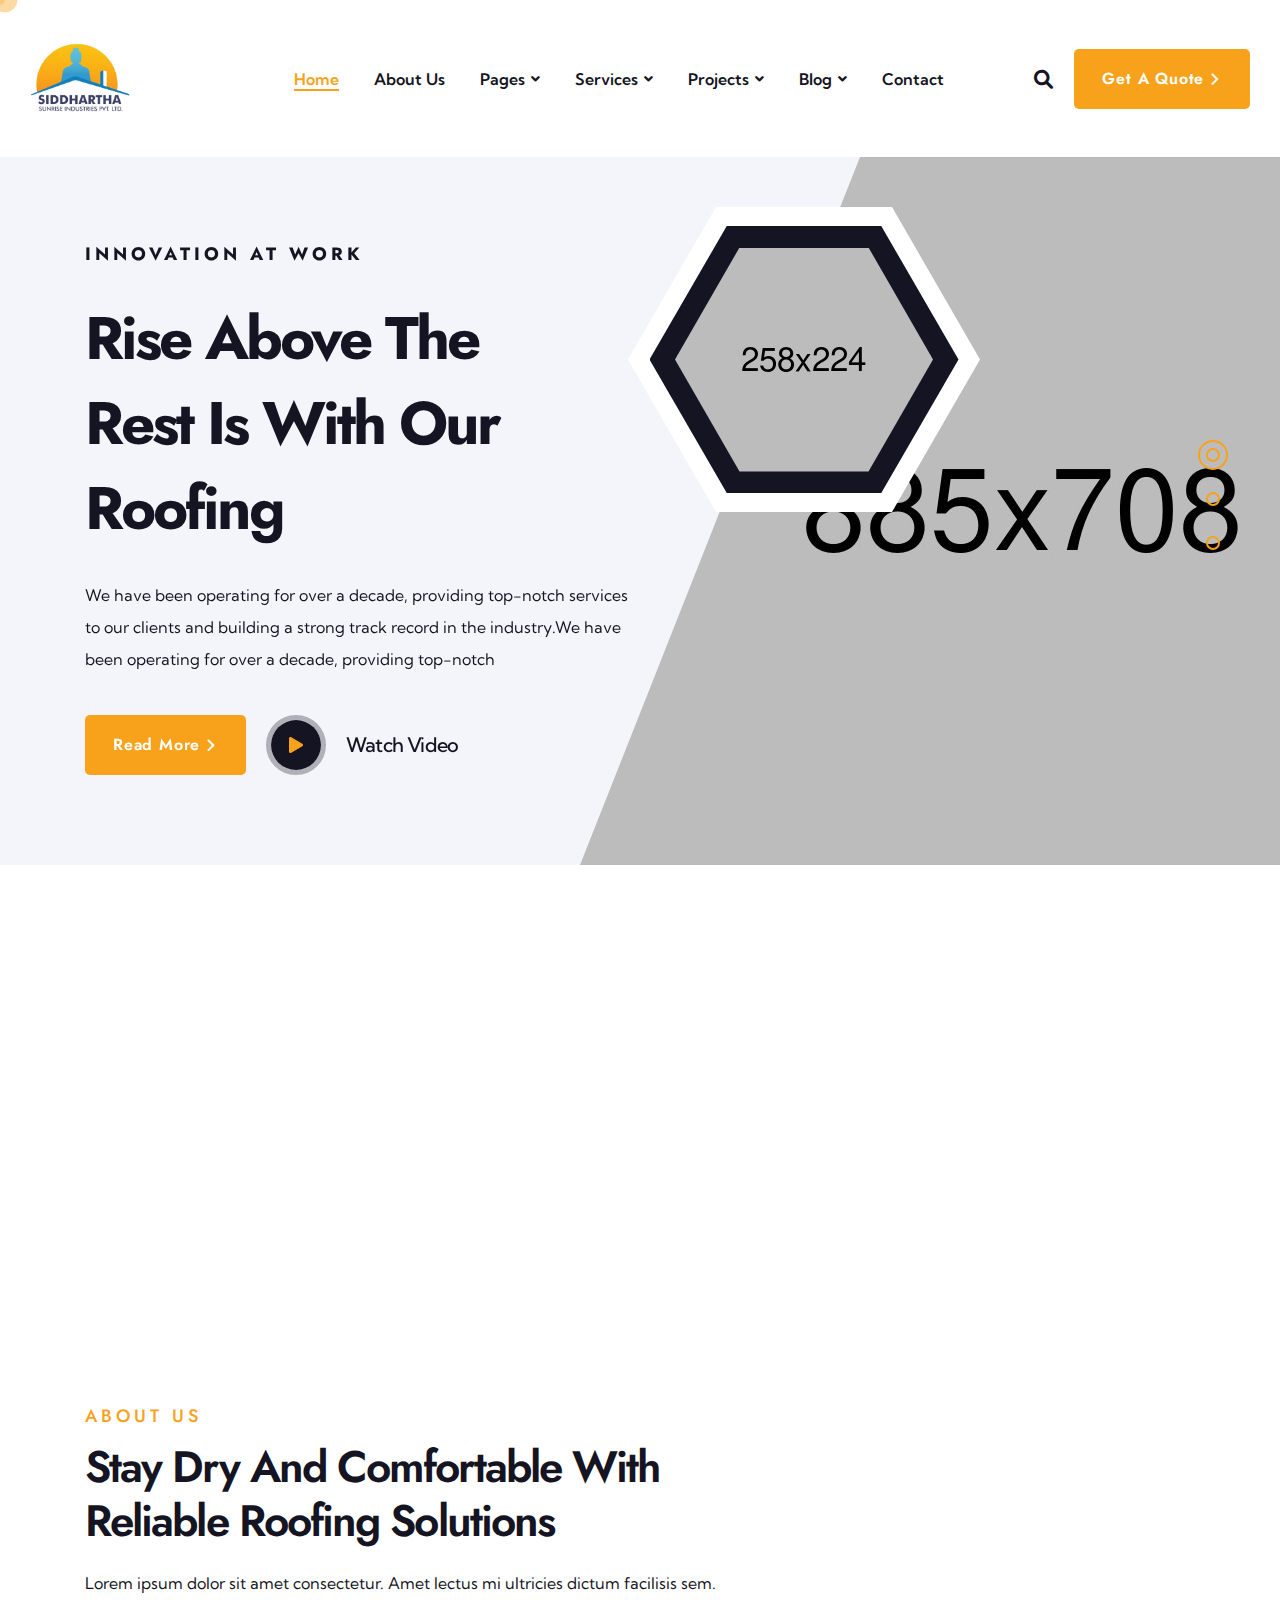
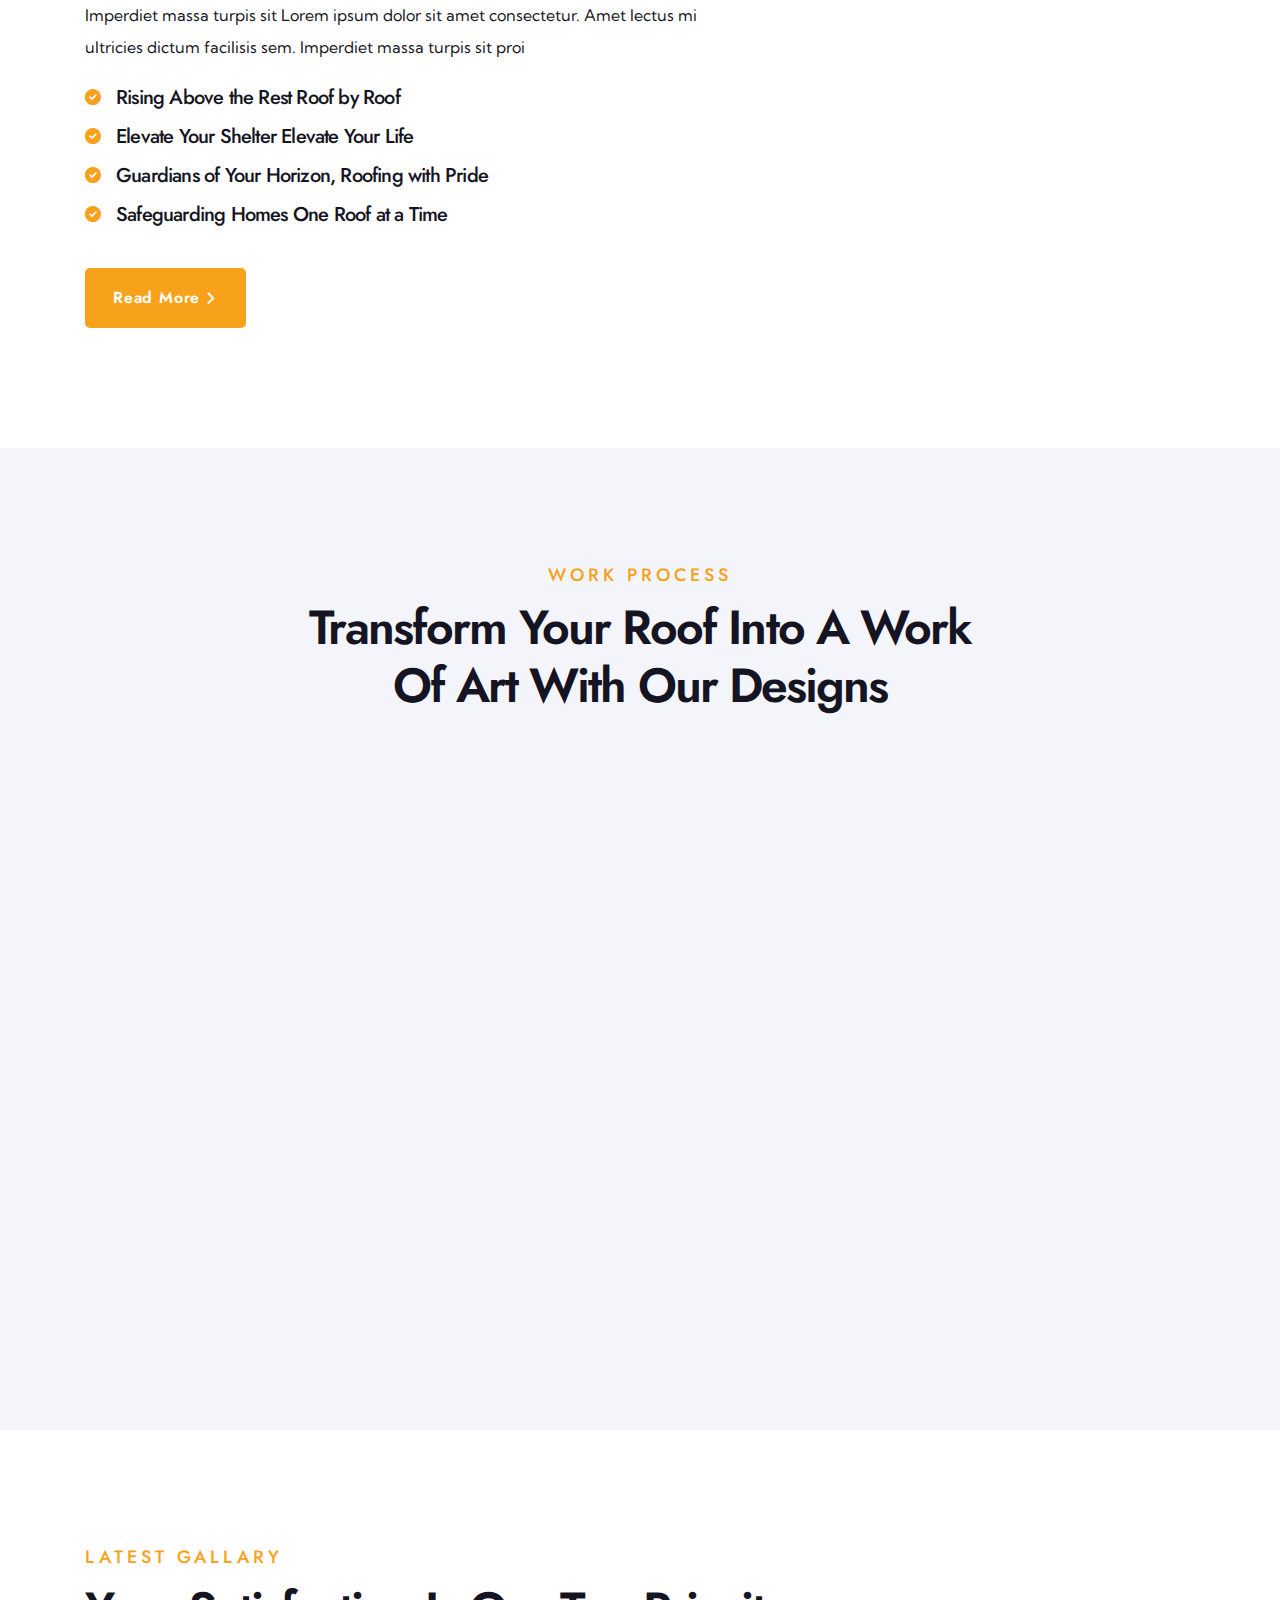
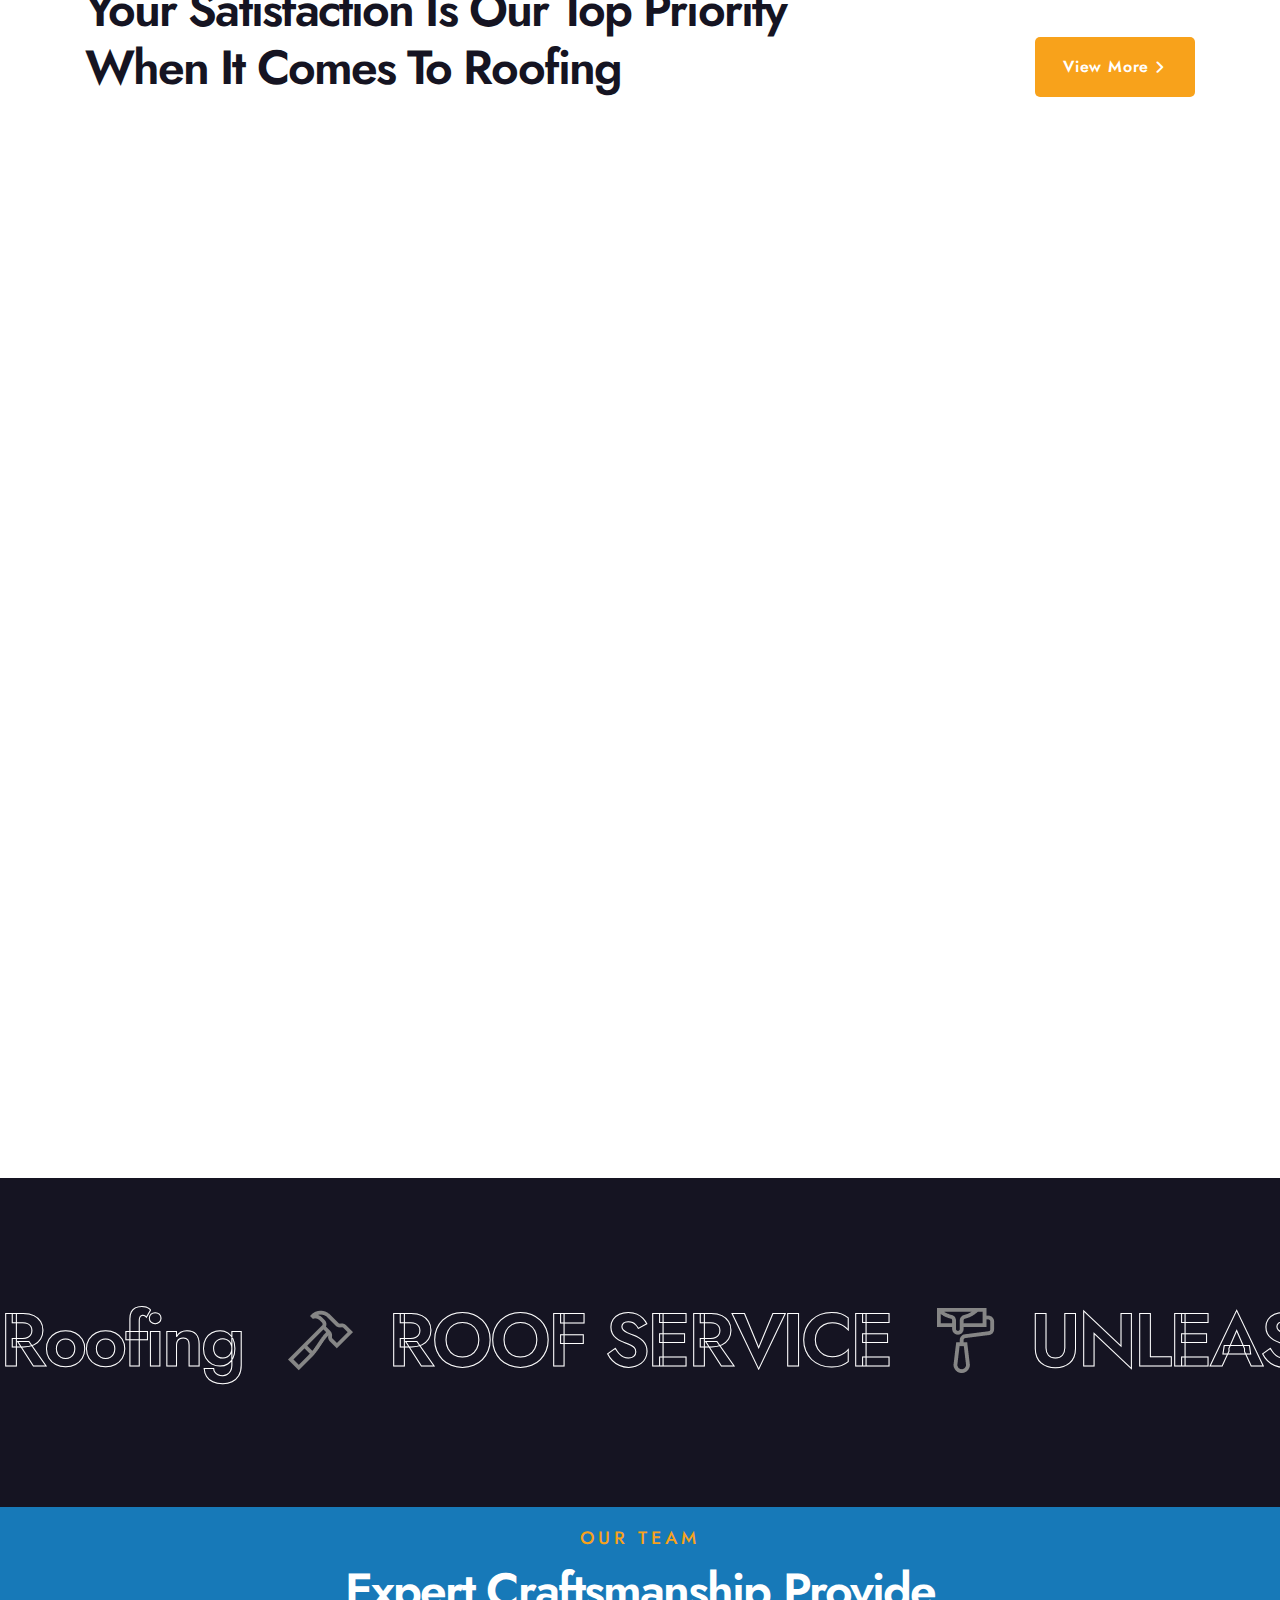
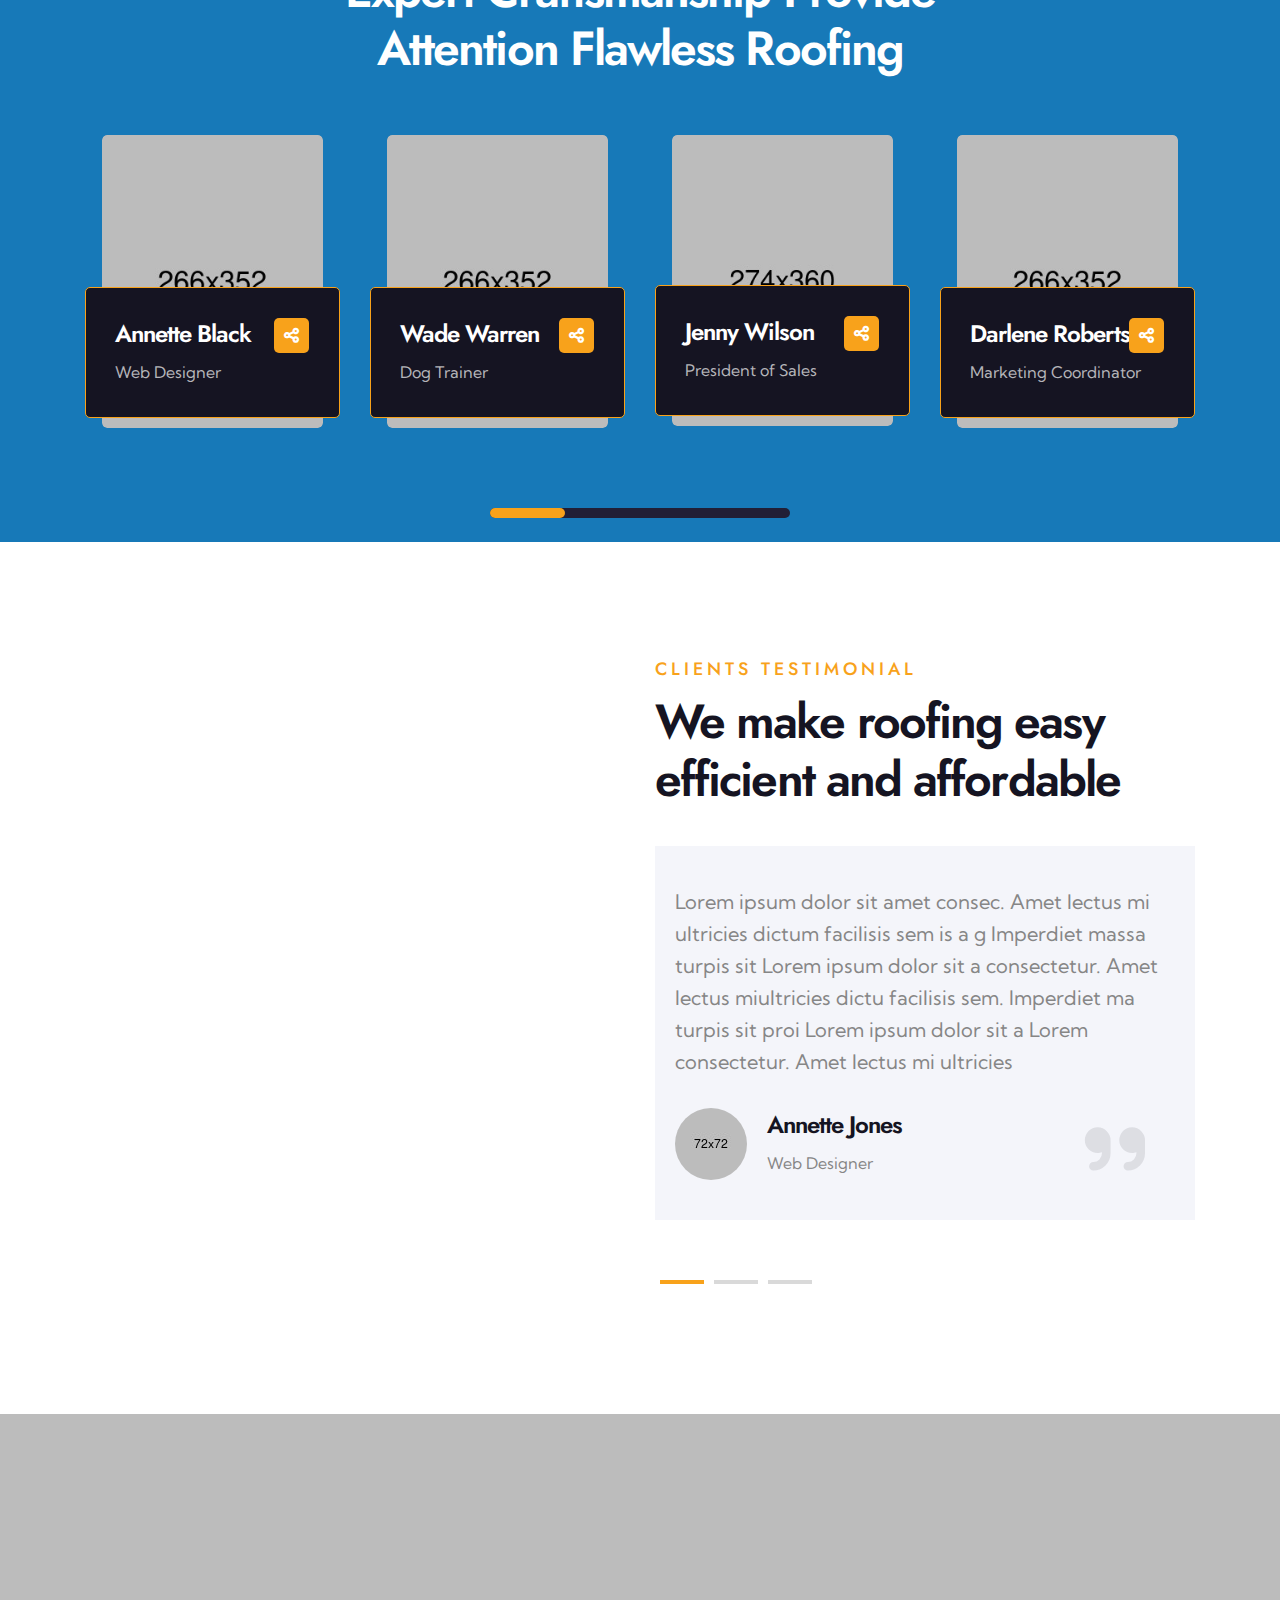
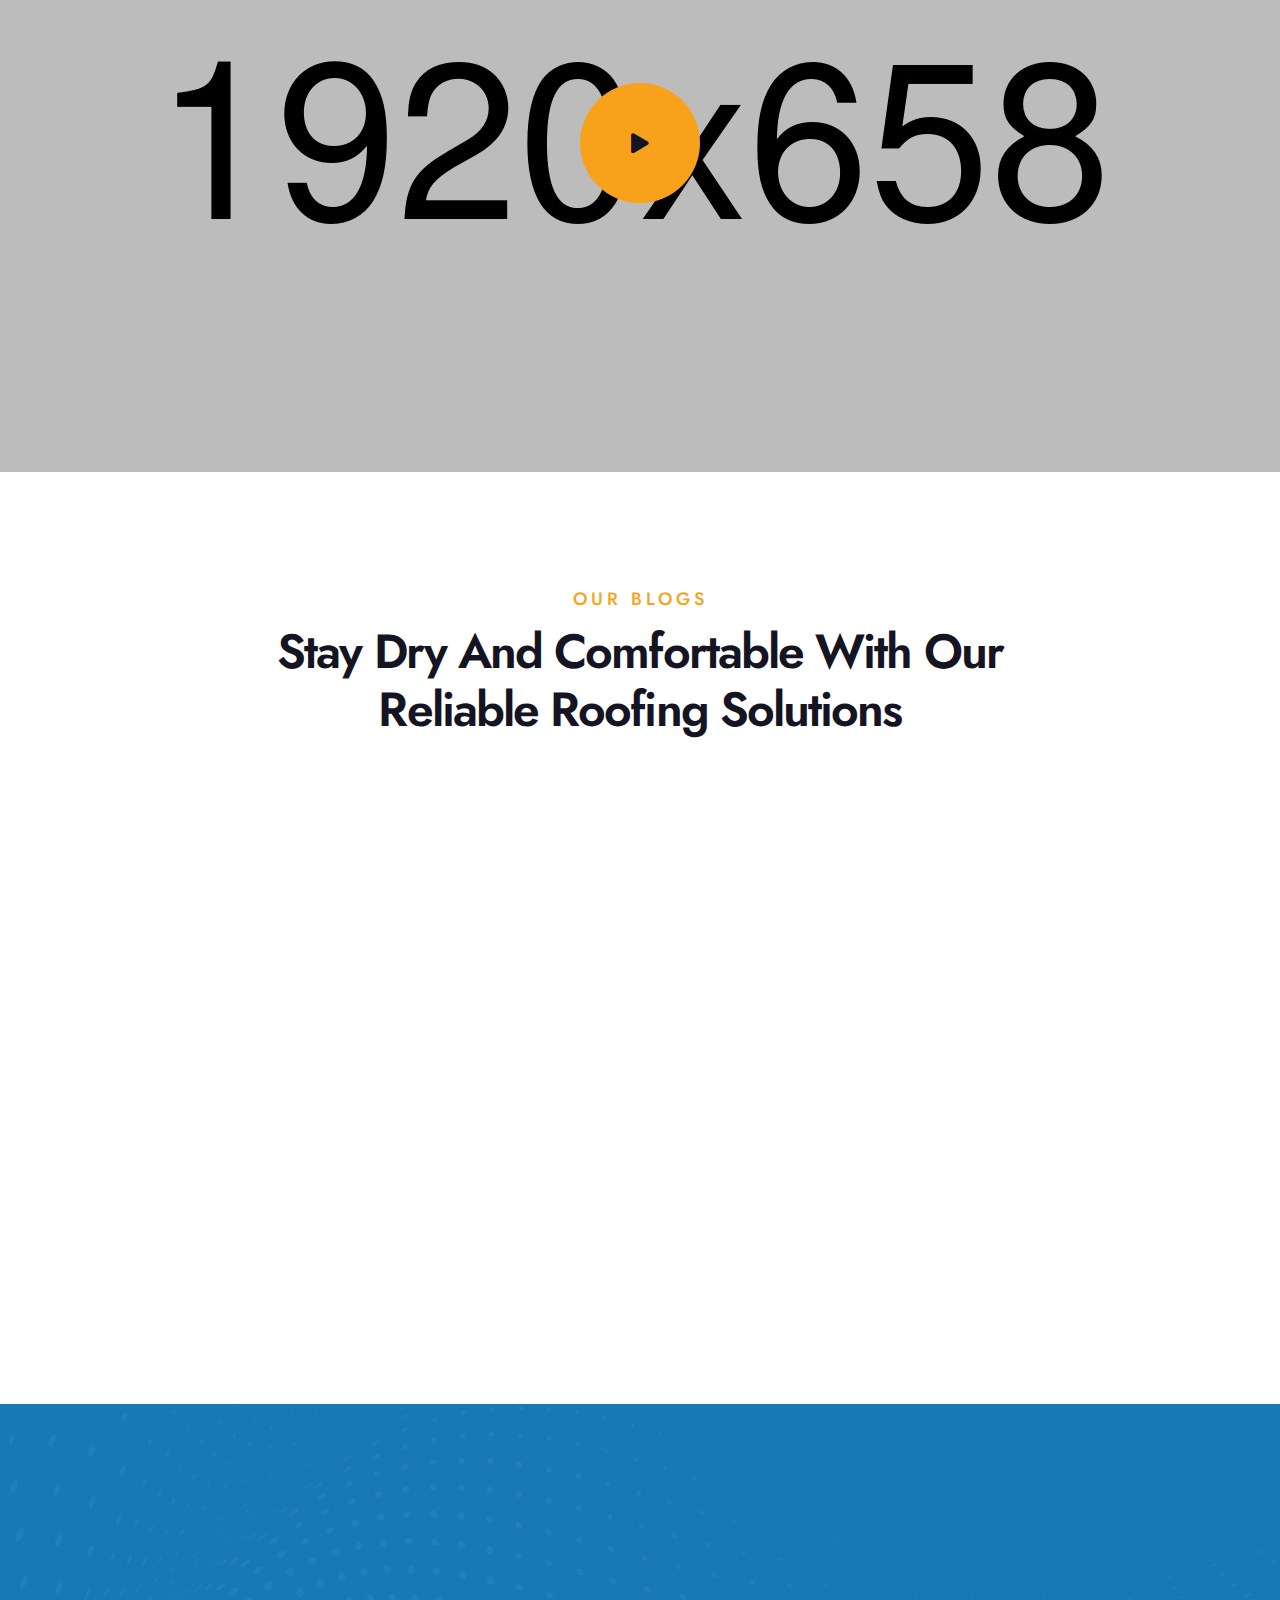
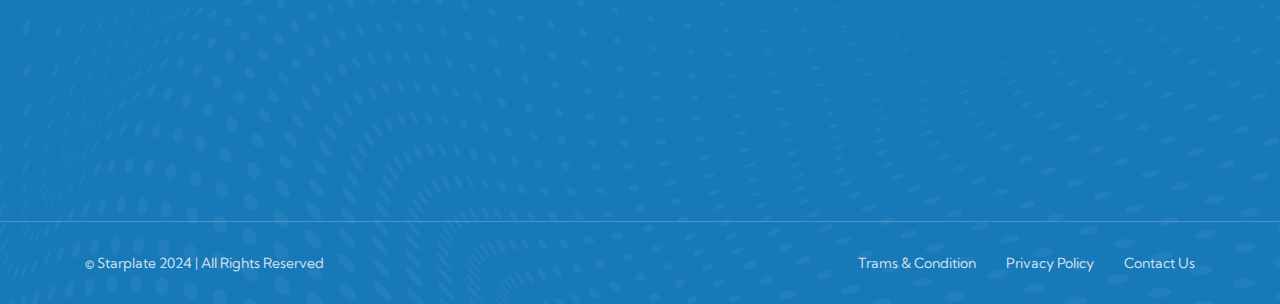
==== commit 10fd2e44: "design filtering" ====
--- a/index.html
+++ b/index.html
@@ -1,210 +1,224 @@
 <!DOCTYPE html>
 <html lang="en">
-
-<head>
+  <head>
     <meta charset="UTF-8" />
     <meta name="viewport" content="width=device-width, initial-scale=1.0" />
-    <title> Home || topfloor || topfloor HTML 5 Template </title>
+    <title>Home || Siddhartha Sunrise Industries Pvt. Ltd</title>
     <!-- favicons Icons -->
-    <link rel="apple-touch-icon" sizes="180x180" href="assets/images/favicons/apple-touch-icon.png" />
-    <link rel="icon" type="image/png" sizes="32x32" href="assets/images/favicons/favicon-32x32.png" />
-    <link rel="icon" type="image/png" sizes="16x16" href="assets/images/favicons/favicon-16x16.png" />
-    <link rel="manifest" href="assets/images/favicons/site.webmanifest" />
+    <link
+      rel="apple-touch-icon"
+      sizes="180x180"
+      href="assets/images/resources/logo.png"
+    />
+    <link
+      rel="icon"
+      type="image/png"
+      sizes="32x32"
+      href="assets/images/resources/logo.png"
+    />
+    <link
+      rel="icon"
+      type="image/png"
+      sizes="16x16"
+      href="assets/images/resources/logo.png"
+    />
     <meta name="description" content="topfloor HTML 5 Template " />
 
     <!-- fonts -->
-    <link rel="preconnect" href="https://fonts.googleapis.com">
-
-    <link rel="preconnect" href="https://fonts.gstatic.com" crossorigin>
-
-    <link href="https://fonts.googleapis.com/css2?family=Kumbh+Sans:wght@100..900&display=swap" rel="stylesheet">
-
-    <link href="https://fonts.googleapis.com/css2?family=Jost:ital,wght@0,100..900;1,100..900&display=swap"
-        rel="stylesheet">
-
-
-
-    <link rel="stylesheet" href="assets/vendors/bootstrap/css/bootstrap.min.css" />
+    <link rel="preconnect" href="https://fonts.googleapis.com" />
+
+    <link rel="preconnect" href="https://fonts.gstatic.com" crossorigin />
+
+    <link
+      href="https://fonts.googleapis.com/css2?family=Kumbh+Sans:wght@100..900&display=swap"
+      rel="stylesheet"
+    />
+
+    <link
+      href="https://fonts.googleapis.com/css2?family=Jost:ital,wght@0,100..900;1,100..900&display=swap"
+      rel="stylesheet"
+    />
+
+    <link
+      rel="stylesheet"
+      href="assets/vendors/bootstrap/css/bootstrap.min.css"
+    />
     <link rel="stylesheet" href="assets/vendors/animate/animate.min.css" />
     <link rel="stylesheet" href="assets/vendors/animate/custom-animate.css" />
     <link rel="stylesheet" href="assets/vendors/fontawesome/css/all.min.css" />
     <link rel="stylesheet" href="assets/vendors/jarallax/jarallax.css" />
-    <link rel="stylesheet" href="assets/vendors/jquery-magnific-popup/jquery.magnific-popup.css" />
+    <link
+      rel="stylesheet"
+      href="assets/vendors/jquery-magnific-popup/jquery.magnific-popup.css"
+    />
     <link rel="stylesheet" href="assets/vendors/odometer/odometer.min.css" />
     <link rel="stylesheet" href="assets/vendors/swiper/swiper.min.css" />
-    <link rel="stylesheet" href="assets/vendors/topfloor-icons/style.css">
-    <link rel="stylesheet" href="assets/vendors/owl-carousel/owl.carousel.min.css" />
-    <link rel="stylesheet" href="assets/vendors/owl-carousel/owl.theme.default.min.css" />
-    <link rel="stylesheet" href="assets/vendors/bootstrap-select/css/bootstrap-select.min.css" />
+    <link rel="stylesheet" href="assets/vendors/topfloor-icons/style.css" />
+    <link
+      rel="stylesheet"
+      href="assets/vendors/owl-carousel/owl.carousel.min.css"
+    />
+    <link
+      rel="stylesheet"
+      href="assets/vendors/owl-carousel/owl.theme.default.min.css"
+    />
+    <link
+      rel="stylesheet"
+      href="assets/vendors/bootstrap-select/css/bootstrap-select.min.css"
+    />
     <link rel="stylesheet" href="assets/vendors/nice-select/nice-select.css" />
     <link rel="stylesheet" href="assets/vendors/jquery-ui/jquery-ui.css" />
 
     <!-- template styles -->
     <link rel="stylesheet" href="assets/css/topfloor.css" />
     <link rel="stylesheet" href="assets/css/topfloor-responsive.css" />
-</head>
-
-<body class="custom-cursor">
-
+  </head>
+
+  <body class="custom-cursor">
     <div class="custom-cursor__cursor"></div>
     <div class="custom-cursor__cursor-two"></div>
 
     <!-- preloader -->
     <div class="loader-wrap">
-        <div class="preloader">
-            <div id="handle-preloader" class="handle-preloader">
-                <div class="animation-preloader">
-                    <div class="spinner"></div>
-                    <div class="txt-loading">
-                        <span data-text-preloader="T" class="letters-loading">
-                            T
-                        </span>
-                        <span data-text-preloader="O" class="letters-loading">
-                            O
-                        </span>
-                        <span data-text-preloader="P" class="letters-loading">
-                            P
-                        </span>
-                        <span data-text-preloader="F" class="letters-loading">
-                            F
-                        </span>
-                        <span data-text-preloader="L" class="letters-loading">
-                            L
-                        </span>
-                        <span data-text-preloader="O" class="letters-loading">
-                            O
-                        </span>
-                        <span data-text-preloader="O" class="letters-loading">
-                            O
-                        </span>
-                        <span data-text-preloader="R" class="letters-loading">
-                            R
-                        </span>
-                    </div>
-                </div>   
-            </div>
+      <div class="preloader">
+        <div id="handle-preloader" class="handle-preloader">
+          <div class="animation-preloader">
+            <div class="spinner"></div>
+            <div class="txt-loading">
+              <span data-text-preloader="T" class="letters-loading"> T </span>
+              <span data-text-preloader="O" class="letters-loading"> O </span>
+              <span data-text-preloader="P" class="letters-loading"> P </span>
+              <span data-text-preloader="F" class="letters-loading"> F </span>
+              <span data-text-preloader="L" class="letters-loading"> L </span>
+              <span data-text-preloader="O" class="letters-loading"> O </span>
+              <span data-text-preloader="O" class="letters-loading"> O </span>
+              <span data-text-preloader="R" class="letters-loading"> R </span>
+            </div>
+          </div>
         </div>
+      </div>
     </div>
     <!-- preloader end -->
 
-
-
-
     <div class="page-wrapper">
-        <header class="main-header-two">
-            <div class="main-header__wrapper">
-                <nav class="main-menu main-menu-two">
-                    <div class="main-menu-two__wrapper">
-                        <div class="main-menu-two__wrapper-inner">
-                            <div class="main-menu-two__logo">
-                                <a href="index.html"><img src="assets/images/resources/logo.png" alt="Logo"></a>
-                            </div>
-                            <div class="main-menu-two__left">
-                                <div class="main-menu-two__main-menu-box">
-                                    <a href="#" class="mobile-nav__toggler"><i class="fa fa-bars"></i></a>
-                                    <ul class="main-menu__list">
-                                        <li class="dropdown">
-                                            <a href="index.html">Home </a>
-                                            <ul>
-                                                <li><a href="index.html">Home One</a></li>
-                                                <li><a href="index2.html">Home Two</a></li>
-                                                <li><a href="index3.html">Home Three</a></li>
-                                                <li><a href="index4.html">Home Four</a></li>
-                                                <li><a href="index5.html">Home Five</a></li>
-                                                <li><a href="index-dark.html">Home Dark</a></li>
-                                                <li class="dropdown">
-                                                    <a href="#">Header Styles</a>
-                                                    <ul>
-                                                        <li><a href="index.html">Header One</a></li>
-                                                        <li><a href="index2.html">Header Two</a></li>
-                                                        <li><a href="index3.html">Header Three</a></li>
-                                                        <li><a href="index4.html">Header Four</a></li>
-                                                        <li><a href="index5.html">Header Five</a></li>
-                                                    </ul>
-                                                </li>
-                                                <li class="dropdown">
-                                                    <a href="#">One Page Styles</a>
-                                                    <ul>
-                                                        <li><a href="index-one-page.html">One Page Styles One</a></li>
-                                                        <li><a href="index2-one-page.html">One Page Styles Two</a></li>
-                                                        <li><a href="index3-one-page.html">One Page Styles Three</a>
-                                                        <li><a href="index4-one-page.html">One Page Styles Four</a>
-                                                        <li><a href="index5-one-page.html">One Page Styles Five</a>
-                                                        </li>
-                                                    </ul>
-                                                </li>
-                                            </ul>
-                                        </li>
-                                        <li>
-                                            <a href="about.html">About Us</a>
-                                        </li>
-                                        <li class="dropdown">
-                                            <a href="#">Pages</a>
-                                            <ul>
-                                                <li><a href="team.html">Team</a></li>
-                                                <li><a href="testimonials.html">Testimonials</a></li>
-                                                <li><a href="faq.html">Faq</a></li>
-                                                <li><a href="404.html">404 Error</a></li>
-                                                <li><a href="coming-soon.html">Coming Soon</a></li>
-                                            </ul>
-                                        </li>
-                                        <li class="dropdown">
-                                            <a href="#">Services</a>
-                                            <ul>
-                                                <li><a href="services.html">Services</a></li>
-                                                <li><a href="roof-repair-pros.html">Roof Repair Pros</a></li>
-                                                <li><a href="elite-roof-installations.html">Elite Roof Installations</a>
-                                                </li>
-                                                <li><a href="premier-roof-maintenance.html">Premier Roof Maintenance</a>
-                                                </li>
-                                                <li><a href="sky-shield-roofing.html">Sky Shield Roofing</a></li>
-                                                <li><a href="elevate-roof-solutions.html">Elevate Roof Solutions</a>
-                                                </li>
-                                                <li><a href="horizon-guard-roofing.html">Horizon Guard Roofing</a></li>
-                                            </ul>
-                                        </li>
-                                        <li class="dropdown">
-                                            <a href="#">projects</a>
-                                            <ul>
-                                                <li><a href="projects.html">Projects</a></li>
-                                                <li><a href="project-details.html">Project Details</a></li>
-                                            </ul>
-                                        </li>
-                                        <li class="dropdown">
-                                            <a href="#">Blog</a>
-                                            <ul>
-                                                <li><a href="blog.html">Blog</a></li>
-                                                <li><a href="blog-details.html">Blog Details</a></li>
-                                            </ul>
-                                        </li>
-                                        <li>
-                                            <a href="contact.html">Contact</a>
-                                        </li>
-                                    </ul>
-                                </div>
-                            </div>
-                            <div class="main-menu-two__right">
-                                <div class="main-menu-two__search-btn-box">
-                                    <a href="#" class="main-menu-two__search search-toggler icon-search"></a>
-                                    <div class="main-menu-two__btn-box">
-                                        <a href="contact.html" class="main-menu-two__btn thm-btn">Get a quote<span
-                                                class="icon-arrow-left"></span></a>
-                                    </div>
-                                </div>
-                            </div>
-                        </div>
-                    </div>
-                </nav>
-            </div>
-        </header>
-
-        <div class="stricky-header stricked-menu main-menu main-menu-two">
-            <div class="sticky-header__content"></div><!-- /.sticky-header__content -->
-        </div><!-- /.stricky-header -->
-
-        <!--Main Slider Two Start-->
-        <section class="main-slider-two">
-            <div class="swiper-container thm-swiper__slider" data-swiper-options='{"slidesPerView": 1, "loop": true,
+      <header class="main-header-two">
+        <div class="main-header__wrapper">
+          <nav class="main-menu main-menu-two">
+            <div class="main-menu-two__wrapper">
+              <div class="main-menu-two__wrapper-inner">
+                <div class="main-menu-two__logo">
+                  <a href="index.html"
+                    ><img src="assets/images/resources/logo.png" alt="Logo"
+                  /></a>
+                </div>
+                <div class="main-menu-two__left">
+                  <div class="main-menu-two__main-menu-box">
+                    <a href="#" class="mobile-nav__toggler"
+                      ><i class="fa fa-bars"></i
+                    ></a>
+                    <ul class="main-menu__list">
+                      <li>
+                        <a href="index.html">Home </a>
+                      </li>
+                      <li>
+                        <a href="about.html">About Us</a>
+                      </li>
+                      <li class="dropdown">
+                        <a href="#">Pages</a>
+                        <ul>
+                          <li><a href="team.html">Team</a></li>
+                          <li><a href="testimonials.html">Testimonials</a></li>
+                          <li><a href="faq.html">Faq</a></li>
+                          <li><a href="404.html">404 Error</a></li>
+                          <li><a href="coming-soon.html">Coming Soon</a></li>
+                        </ul>
+                      </li>
+                      <li class="dropdown">
+                        <a href="#">Services</a>
+                        <ul>
+                          <li><a href="services.html">Services</a></li>
+                          <li>
+                            <a href="roof-repair-pros.html">Roof Repair Pros</a>
+                          </li>
+                          <li>
+                            <a href="elite-roof-installations.html"
+                              >Elite Roof Installations</a
+                            >
+                          </li>
+                          <li>
+                            <a href="premier-roof-maintenance.html"
+                              >Premier Roof Maintenance</a
+                            >
+                          </li>
+                          <li>
+                            <a href="sky-shield-roofing.html"
+                              >Sky Shield Roofing</a
+                            >
+                          </li>
+                          <li>
+                            <a href="elevate-roof-solutions.html"
+                              >Elevate Roof Solutions</a
+                            >
+                          </li>
+                          <li>
+                            <a href="horizon-guard-roofing.html"
+                              >Horizon Guard Roofing</a
+                            >
+                          </li>
+                        </ul>
+                      </li>
+                      <li class="dropdown">
+                        <a href="#">projects</a>
+                        <ul>
+                          <li><a href="projects.html">Projects</a></li>
+                          <li>
+                            <a href="project-details.html">Project Details</a>
+                          </li>
+                        </ul>
+                      </li>
+                      <li class="dropdown">
+                        <a href="#">Blog</a>
+                        <ul>
+                          <li><a href="blog.html">Blog</a></li>
+                          <li><a href="blog-details.html">Blog Details</a></li>
+                        </ul>
+                      </li>
+                      <li>
+                        <a href="contact.html">Contact</a>
+                      </li>
+                    </ul>
+                  </div>
+                </div>
+                <div class="main-menu-two__right">
+                  <div class="main-menu-two__search-btn-box">
+                    <a
+                      href="#"
+                      class="main-menu-two__search search-toggler icon-search"
+                    ></a>
+                    <div class="main-menu-two__btn-box">
+                      <a href="contact.html" class="main-menu-two__btn thm-btn"
+                        >Get a quote<span class="icon-arrow-left"></span
+                      ></a>
+                    </div>
+                  </div>
+                </div>
+              </div>
+            </div>
+          </nav>
+        </div>
+      </header>
+
+      <div class="stricky-header stricked-menu main-menu main-menu-two">
+        <div class="sticky-header__content"></div>
+        <!-- /.sticky-header__content -->
+      </div>
+      <!-- /.stricky-header -->
+
+      <!--Main Slider Two Start-->
+      <section class="main-slider-two">
+        <div
+          class="swiper-container thm-swiper__slider"
+          data-swiper-options='{"slidesPerView": 1, "loop": true,
                 "effect": "fade",
                 "pagination": {
                 "el": "#main-slider-pagination",
@@ -218,545 +232,697 @@
                 "autoplay": {
                     "delay": 8000
                 } 
-            }'>
-                <div class="swiper-wrapper">
-
-                    <div class="swiper-slide">
-                        <div class="main-slider-two__img"
-                            style="background-image: url(assets/images/resources/main-slider-two-img-1.jpg);"></div>
-                        <div class="main-slier-two__small-img-box">
-                            <div class="main-slier-two__small-img-inner">
-                                <div class="main-slier-two__small-img">
-                                    <img src="assets/images/resources/main-slier-two-small-img-1.jpg" alt="">
-                                </div>
+            }'
+        >
+          <div class="swiper-wrapper">
+            <div class="swiper-slide">
+              <div
+                class="main-slider-two__img"
+                style="
+                  background-image: url(assets/images/resources/main-slider-two-img-1.jpg);
+                "
+              ></div>
+              <div class="main-slier-two__small-img-box">
+                <div class="main-slier-two__small-img-inner">
+                  <div class="main-slier-two__small-img">
+                    <img
+                      src="assets/images/resources/main-slier-two-small-img-1.jpg"
+                      alt=""
+                    />
+                  </div>
+                </div>
+              </div>
+              <div class="main-slier-two__shape-1"></div>
+              <div class="main-slier-two__shape-2"></div>
+              <div class="main-slier-two__shape-3"></div>
+              <div class="container">
+                <div class="row">
+                  <div class="col-xl-12">
+                    <div class="main-slider-two__content">
+                      <div class="main-slider-two__sub-title-box">
+                        <p class="main-slider-two__sub-title">
+                          Innovation at Work
+                        </p>
+                      </div>
+                      <h2 class="main-slider-two__title">
+                        Rise Above the <br />
+                        Rest is with Our <br />
+                        Roofing
+                      </h2>
+                      <p class="main-slider-two__text">
+                        We have been operating for over a decade, providing
+                        top-notch services <br />
+                        to our clients and building a strong track record in the
+                        industry.We have <br />
+                        been operating for over a decade, providing top-notch
+                      </p>
+                      <div class="main-slider-two__btn-and-video">
+                        <div class="main-slider-two__btn-box">
+                          <a
+                            href="about.html"
+                            class="main-slider-two__btn thm-btn"
+                            >Read More<span class="icon-arrow-left"></span
+                          ></a>
+                        </div>
+                        <div class="main-slider-two__video-link">
+                          <a
+                            href="https://www.youtube.com/watch?v=Get7rqXYrbQ"
+                            class="video-popup"
+                          >
+                            <div class="main-slider-two__video-icon">
+                              <span class="icon-play"></span>
+                              <i class="ripple"></i>
                             </div>
-                        </div>
-                        <div class="main-slier-two__shape-1"></div>
-                        <div class="main-slier-two__shape-2"></div>
-                        <div class="main-slier-two__shape-3"></div>
-                        <div class="container">
-                            <div class="row">
-                                <div class="col-xl-12">
-                                    <div class="main-slider-two__content">
-                                        <div class="main-slider-two__sub-title-box">
-                                            <p class="main-slider-two__sub-title">Innovation at Work</p>
-                                        </div>
-                                        <h2 class="main-slider-two__title">Rise Above the <br> Rest is with Our <br>
-                                            Roofing</h2>
-                                        <p class="main-slider-two__text">We have been operating for over a decade,
-                                            providing top-notch services <br> to our clients and building a strong track
-                                            record in the industry.We have <br> been operating for over a decade,
-                                            providing top-notch </p>
-                                        <div class="main-slider-two__btn-and-video">
-                                            <div class="main-slider-two__btn-box">
-                                                <a href="about.html" class="main-slider-two__btn thm-btn">Read More<span
-                                                        class="icon-arrow-left"></span></a>
-                                            </div>
-                                            <div class="main-slider-two__video-link">
-                                                <a href="https://www.youtube.com/watch?v=Get7rqXYrbQ"
-                                                    class="video-popup">
-                                                    <div class="main-slider-two__video-icon">
-                                                        <span class="icon-play"></span>
-                                                        <i class="ripple"></i>
-                                                    </div>
-                                                </a>
-                                                <h4 class="main-slider-two__video-text">Watch Video</h4>
-                                            </div>
-                                        </div>
-                                    </div>
-                                </div>
+                          </a>
+                          <h4 class="main-slider-two__video-text">
+                            Watch Video
+                          </h4>
+                        </div>
+                      </div>
+                    </div>
+                  </div>
+                </div>
+              </div>
+            </div>
+
+            <div class="swiper-slide">
+              <div
+                class="main-slider-two__img"
+                style="
+                  background-image: url(assets/images/resources/main-slider-two-img-2.jpg);
+                "
+              ></div>
+              <div class="main-slier-two__small-img-box">
+                <div class="main-slier-two__small-img-inner">
+                  <div class="main-slier-two__small-img">
+                    <img
+                      src="assets/images/resources/main-slier-two-small-img-2.jpg"
+                      alt=""
+                    />
+                  </div>
+                </div>
+              </div>
+              <div class="main-slier-two__shape-1"></div>
+              <div class="main-slier-two__shape-2"></div>
+              <div class="main-slier-two__shape-3"></div>
+              <div class="container">
+                <div class="row">
+                  <div class="col-xl-12">
+                    <div class="main-slider-two__content">
+                      <div class="main-slider-two__sub-title-box">
+                        <p class="main-slider-two__sub-title">
+                          Innovation at Work
+                        </p>
+                      </div>
+                      <h2 class="main-slider-two__title">
+                        Rise Above the <br />
+                        Rest is with Our <br />
+                        Roofing
+                      </h2>
+                      <p class="main-slider-two__text">
+                        We have been operating for over a decade, providing
+                        top-notch services <br />
+                        to our clients and building a strong track record in the
+                        industry.We have <br />
+                        been operating for over a decade, providing top-notch
+                      </p>
+                      <div class="main-slider-two__btn-and-video">
+                        <div class="main-slider-two__btn-box">
+                          <a
+                            href="about.html"
+                            class="main-slider-two__btn thm-btn"
+                            >Read More<span class="icon-arrow-left"></span
+                          ></a>
+                        </div>
+                        <div class="main-slider-two__video-link">
+                          <a
+                            href="https://www.youtube.com/watch?v=Get7rqXYrbQ"
+                            class="video-popup"
+                          >
+                            <div class="main-slider-two__video-icon">
+                              <span class="icon-play"></span>
+                              <i class="ripple"></i>
                             </div>
-                        </div>
-                    </div>
-
-                    <div class="swiper-slide">
-                        <div class="main-slider-two__img"
-                            style="background-image: url(assets/images/resources/main-slider-two-img-2.jpg);"></div>
-                        <div class="main-slier-two__small-img-box">
-                            <div class="main-slier-two__small-img-inner">
-                                <div class="main-slier-two__small-img">
-                                    <img src="assets/images/resources/main-slier-two-small-img-2.jpg" alt="">
-                                </div>
+                          </a>
+                          <h4 class="main-slider-two__video-text">
+                            Watch Video
+                          </h4>
+                        </div>
+                      </div>
+                    </div>
+                  </div>
+                </div>
+              </div>
+            </div>
+
+            <div class="swiper-slide">
+              <div
+                class="main-slider-two__img"
+                style="
+                  background-image: url(assets/images/resources/main-slider-two-img-3.jpg);
+                "
+              ></div>
+              <div class="main-slier-two__small-img-box">
+                <div class="main-slier-two__small-img-inner">
+                  <div class="main-slier-two__small-img">
+                    <img
+                      src="assets/images/resources/main-slier-two-small-img-3.jpg"
+                      alt=""
+                    />
+                  </div>
+                </div>
+              </div>
+              <div class="main-slier-two__shape-1"></div>
+              <div class="main-slier-two__shape-2"></div>
+              <div class="main-slier-two__shape-3"></div>
+              <div class="container">
+                <div class="row">
+                  <div class="col-xl-12">
+                    <div class="main-slider-two__content">
+                      <div class="main-slider-two__sub-title-box">
+                        <p class="main-slider-two__sub-title">
+                          Innovation at Work
+                        </p>
+                      </div>
+                      <h2 class="main-slider-two__title">
+                        Rise Above the <br />
+                        Rest is with Our <br />
+                        Roofing
+                      </h2>
+                      <p class="main-slider-two__text">
+                        We have been operating for over a decade, providing
+                        top-notch services <br />
+                        to our clients and building a strong track record in the
+                        industry.We have <br />
+                        been operating for over a decade, providing top-notch
+                      </p>
+                      <div class="main-slider-two__btn-and-video">
+                        <div class="main-slider-two__btn-box">
+                          <a
+                            href="about.html"
+                            class="main-slider-two__btn thm-btn"
+                            >Read More<span class="icon-arrow-left"></span
+                          ></a>
+                        </div>
+                        <div class="main-slider-two__video-link">
+                          <a
+                            href="https://www.youtube.com/watch?v=Get7rqXYrbQ"
+                            class="video-popup"
+                          >
+                            <div class="main-slider-two__video-icon">
+                              <span class="icon-play"></span>
+                              <i class="ripple"></i>
                             </div>
-                        </div>
-                        <div class="main-slier-two__shape-1"></div>
-                        <div class="main-slier-two__shape-2"></div>
-                        <div class="main-slier-two__shape-3"></div>
-                        <div class="container">
-                            <div class="row">
-                                <div class="col-xl-12">
-                                    <div class="main-slider-two__content">
-                                        <div class="main-slider-two__sub-title-box">
-                                            <p class="main-slider-two__sub-title">Innovation at Work</p>
-                                        </div>
-                                        <h2 class="main-slider-two__title">Rise Above the <br> Rest is with Our <br>
-                                            Roofing</h2>
-                                        <p class="main-slider-two__text">We have been operating for over a decade,
-                                            providing top-notch services <br> to our clients and building a strong track
-                                            record in the industry.We have <br> been operating for over a decade,
-                                            providing top-notch </p>
-                                        <div class="main-slider-two__btn-and-video">
-                                            <div class="main-slider-two__btn-box">
-                                                <a href="about.html" class="main-slider-two__btn thm-btn">Read More<span
-                                                        class="icon-arrow-left"></span></a>
-                                            </div>
-                                            <div class="main-slider-two__video-link">
-                                                <a href="https://www.youtube.com/watch?v=Get7rqXYrbQ"
-                                                    class="video-popup">
-                                                    <div class="main-slider-two__video-icon">
-                                                        <span class="icon-play"></span>
-                                                        <i class="ripple"></i>
-                                                    </div>
-                                                </a>
-                                                <h4 class="main-slider-two__video-text">Watch Video</h4>
-                                            </div>
-                                        </div>
-                                    </div>
-                                </div>
-                            </div>
-                        </div>
-                    </div>
-
-                    <div class="swiper-slide">
-                        <div class="main-slider-two__img"
-                            style="background-image: url(assets/images/resources/main-slider-two-img-3.jpg);"></div>
-                        <div class="main-slier-two__small-img-box">
-                            <div class="main-slier-two__small-img-inner">
-                                <div class="main-slier-two__small-img">
-                                    <img src="assets/images/resources/main-slier-two-small-img-3.jpg" alt="">
-                                </div>
-                            </div>
-                        </div>
-                        <div class="main-slier-two__shape-1"></div>
-                        <div class="main-slier-two__shape-2"></div>
-                        <div class="main-slier-two__shape-3"></div>
-                        <div class="container">
-                            <div class="row">
-                                <div class="col-xl-12">
-                                    <div class="main-slider-two__content">
-                                        <div class="main-slider-two__sub-title-box">
-                                            <p class="main-slider-two__sub-title">Innovation at Work</p>
-                                        </div>
-                                        <h2 class="main-slider-two__title">Rise Above the <br> Rest is with Our <br>
-                                            Roofing</h2>
-                                        <p class="main-slider-two__text">We have been operating for over a decade,
-                                            providing top-notch services <br> to our clients and building a strong track
-                                            record in the industry.We have <br> been operating for over a decade,
-                                            providing top-notch </p>
-                                        <div class="main-slider-two__btn-and-video">
-                                            <div class="main-slider-two__btn-box">
-                                                <a href="about.html" class="main-slider-two__btn thm-btn">Read More<span
-                                                        class="icon-arrow-left"></span></a>
-                                            </div>
-                                            <div class="main-slider-two__video-link">
-                                                <a href="https://www.youtube.com/watch?v=Get7rqXYrbQ"
-                                                    class="video-popup">
-                                                    <div class="main-slider-two__video-icon">
-                                                        <span class="icon-play"></span>
-                                                        <i class="ripple"></i>
-                                                    </div>
-                                                </a>
-                                                <h4 class="main-slider-two__video-text">Watch Video</h4>
-                                            </div>
-                                        </div>
-                                    </div>
-                                </div>
-                            </div>
-                        </div>
-                    </div>
-
-                </div>
-
-                <div class="swiper-pagination" id="main-slider-pagination"></div>
-                <!-- If we need navigation buttons -->
-
-
-            </div>
-        </section>
-        <!--Main Slider Two End-->
-
-        <!--Services Four Start -->
-        <section class="services-four">
-            <div class="container">
-                <div class="row">
-                    <!--Services Four Single Start-->
-                    <div class="col-xl-3 col-lg-6 col-md-6 wow fadeInLeft" data-wow-delay="100ms">
-                        <div class="services-four__single">
-                            <div class="services-four__icon">
-                                <span class="icon-floor"></span>
-                            </div>
-                            <div class="services-four__title"><a href="roof-repair-pros.html">Gutter cleaning</a></div>
-                            <p class="services-four__text">Lorem ips sit amet consectetur. Amet lectus mi ultricies
-                                dictum Lorem ips sit amet conse</p>
-                            <div class="services-four__read-more">
-                                <a href="roof-repair-pros.html">Read More<span class="icon-right-arrow"></span></a>
-                            </div>
-                        </div>
-                    </div>
-                    <!--Services Four Single End-->
-                    <!--Services Four Single Start-->
-                    <div class="col-xl-3 col-lg-6 col-md-6 wow fadeInUp" data-wow-delay="200ms">
-                        <div class="services-four__single">
-                            <div class="services-four__icon">
-                                <span class="icon-window"></span>
-                            </div>
-                            <div class="services-four__title"><a href="elevate-roof-solutions.html">Leak detection</a>
-                            </div>
-                            <p class="services-four__text">Lorem ips sit amet consectetur. Amet lectus mi ultricies
-                                dictum Lorem ips sit amet conse</p>
-                            <div class="services-four__read-more">
-                                <a href="elevate-roof-solutions.html">Read More<span
-                                        class="icon-right-arrow"></span></a>
-                            </div>
-                        </div>
-                    </div>
-                    <!--Services Four Single End-->
-                    <!--Services Four Single Start-->
-                    <div class="col-xl-3 col-lg-6 col-md-6 wow fadeInUp" data-wow-delay="400ms">
-                        <div class="services-four__single">
-                            <div class="services-four__icon">
-                                <span class="icon-cap"></span>
-                            </div>
-                            <div class="services-four__title"><a href="roof-repair-pros.html">Flashing repair</a></div>
-                            <p class="services-four__text">Lorem ips sit amet consectetur. Amet lectus mi ultricies
-                                dictum Lorem ips sit amet conse</p>
-                            <div class="services-four__read-more">
-                                <a href="roof-repair-pros.html">Read More<span class="icon-right-arrow"></span></a>
-                            </div>
-                        </div>
-                    </div>
-                    <!--Services Four Single End-->
-                    <!--Services Four Single Start-->
-                    <div class="col-xl-3 col-lg-6 col-md-6 wow fadeInRight" data-wow-delay="600ms">
-                        <div class="services-four__single">
-                            <div class="services-four__icon">
-                                <span class="icon-pros"></span>
-                            </div>
-                            <div class="services-four__title"><a href="elite-roof-installations.html">Roof
-                                    inspection</a></div>
-                            <p class="services-four__text">Lorem ips sit amet consectetur. Amet lectus mi ultricies
-                                dictum Lorem ips sit amet conse</p>
-                            <div class="services-four__read-more">
-                                <a href="premier-roof-maintenance.html">Read More<span
-                                        class="icon-right-arrow"></span></a>
-                            </div>
-                        </div>
-                    </div>
-                    <!--Services Four Single End-->
-                </div>
-            </div>
-        </section>
-        <!--Services Four End -->
-
-        <!--About Two Start -->
-        <section class="about-two">
-            <div class="container">
-                <div class="row">
-                    <div class="col-xl-7">
-                        <div class="about-two__left">
-                            <div class="section-title text-left">
-                                <div class="section-title__tagline-box">
-                                    <span class="section-title__tagline">ABOUT US</span>
-                                </div>
-                                <h2 class="section-title__title">Stay dry and comfortable with <br>reliable roofing
-                                    solutions</h2>
-                            </div>
-                            <p class="about-two__text">Lorem ipsum dolor sit amet consectetur. Amet lectus mi ultricies
-                                dictum facilisis sem.<br> Imperdiet massa turpis sit Lorem ipsum dolor sit amet
-                                consectetur.
-                                Amet lectus mi<br> ultricies dictum facilisis sem. Imperdiet massa turpis sit proi</p>
-                            <ul class="about-two__points list-unstyled">
-                                <li>
-                                    <div class="icon">
-                                        <span class="icon-check"></span>
-                                    </div>
-                                    <p>Rising Above the Rest Roof by Roof</p>
-                                </li>
-                                <li>
-                                    <div class="icon">
-                                        <span class="icon-check"></span>
-                                    </div>
-                                    <p>Elevate Your Shelter Elevate Your Life</p>
-                                </li>
-                                <li>
-                                    <div class="icon">
-                                        <span class="icon-check"></span>
-                                    </div>
-                                    <p>Guardians of Your Horizon, Roofing with Pride</p>
-                                </li>
-                                <li>
-                                    <div class="icon">
-                                        <span class="icon-check"></span>
-                                    </div>
-                                    <p>Safeguarding Homes One Roof at a Time</p>
-                                </li>
-                            </ul>
-                            <div class="about-two__btn-box">
-                                <a href="about.html" class="about-two__btn thm-btn">Read More<span
-                                        class="icon-arrow-left"></span></a>
-                            </div>
-                        </div>
-                    </div>
-                    <div class="col-xl-5">
-                        <div class="about-two__right wow slideInRight" data-wow-delay="100ms"
-                            data-wow-duration="2500ms">
-                            <div class="about-two__img-box">
-                                <div class="about-two__img">
-                                    <img src="assets/images/resources/about-two-img-1.jpg" alt="">
-                                    <div class="about-two__video-link">
-                                        <a href="https://www.youtube.com/watch?v=Get7rqXYrbQ" class="video-popup">
-                                            <div class="about-two__video-icon">
-                                                <span class="icon-play"></span>
-                                                <i class="ripple"></i>
-                                            </div>
-                                        </a>
-                                    </div>
-                                </div>
-                                <div class="about-two__img-shape"></div>
-                                <div class="about-two__happy-client">
-                                    <ul class="about-two__happy-client-img-list list-unstyled">
-                                        <li>
-                                            <div class="about-two__happy-client-img">
-                                                <img src="assets/images/resources/about-two-happy-client-img-1.jpg"
-                                                    alt="">
-                                            </div>
-                                        </li>
-                                        <li>
-                                            <div class="about-two__happy-client-img">
-                                                <img src="assets/images/resources/about-two-happy-client-img-2.jpg"
-                                                    alt="">
-                                            </div>
-                                        </li>
-                                        <li>
-                                            <div class="about-two__happy-client-img">
-                                                <img src="assets/images/resources/about-two-happy-client-img-3.jpg"
-                                                    alt="">
-                                            </div>
-                                        </li>
-                                    </ul>
-                                    <div class="about-two__happy-client-content">
-                                        <div class="about-two__count count-box">
-                                            <h3 class="count-text" data-stop="200" data-speed="1500">00</h3>
-                                            <span>+</span>
-                                        </div>
-                                        <p class="about-two__text">Happy Clients</p>
-                                    </div>
-                                </div>
-                            </div>
-                        </div>
-                    </div>
-                </div>
-            </div>
-        </section>
-        <!--About Two End -->
-
-        <!--Process One Start -->
-        <section class="process-one">
-            <div class="container">
-                <div class="section-title text-center">
-                    <div class="section-title__tagline-box">
-                        <span class="section-title__tagline">Work Process</span>
-                    </div>
-                    <h2 class="section-title__title">Transform your roof into a work<br> of art with our designs</h2>
-                </div>
-                <div class="row">
-                    <!--Process One Single Start-->
-                    <div class="col-xl-4 col-lg-6 col-md-6 wow fadeInLeft">
-                        <div class="process-one__single">
-                            <div class="process-one__count"></div>
-                            <div class="process-one__icon">
-                                <span class="icon-moss"></span>
-                            </div>
-                            <h3 class="process-one__title">Moss removal</h3>
-                        </div>
-                    </div>
-                    <!--Process One Single End-->
-                    <!--Process One Single Start-->
-                    <div class="col-xl-4 col-lg-6 col-md-6 wow fadeInUp">
-                        <div class="process-one__single">
-                            <div class="process-one__count"></div>
-                            <div class="process-one__icon">
-                                <span class="icon-horizon"></span>
-                            </div>
-                            <h3 class="process-one__title">Chimney repair</h3>
-                        </div>
-                    </div>
-                    <!--Process One Single End-->
-                    <!--Process One Single Start-->
-                    <div class="col-xl-4 col-lg-6 col-md-6 wow fadeInRight">
-                        <div class="process-one__single">
-                            <div class="process-one__count"></div>
-                            <div class="process-one__icon">
-                                <span class="icon-attic"></span>
-                            </div>
-                            <h3 class="process-one__title">Attic ventilation</h3>
-                        </div>
-                    </div>
-                    <!--Process One Single End-->
-                    <!--Process One Single Start-->
-                    <div class="col-xl-4 col-lg-6 col-md-6 wow fadeInLeft">
-                        <div class="process-one__single">
-                            <div class="process-one__count"></div>
-                            <div class="process-one__icon">
-                                <span class="icon-ice-dam"></span>
-                            </div>
-                            <h3 class="process-one__title">Ice dam removal</h3>
-                        </div>
-                    </div>
-                    <!--Process One Single End-->
-                    <!--Process One Single Start-->
-                    <div class="col-xl-4 col-lg-6 col-md-6 wow fadeInUp">
-                        <div class="process-one__single">
-                            <div class="process-one__count"></div>
-                            <div class="process-one__icon">
-                                <span class="icon-roof-cleaning"></span>
-                            </div>
-                            <h3 class="process-one__title">Roof cleaning</h3>
-                        </div>
-                    </div>
-                    <!--Process One Single End-->
-                    <!--Process One Single Start-->
-                    <div class="col-xl-4 col-lg-6 col-md-6 wow fadeInRight">
-                        <div class="process-one__single">
-                            <div class="process-one__count"></div>
-                            <div class="process-one__icon">
-                                <span class="icon-eaves"></span>
-                            </div>
-                            <h3 class="process-one__title">Eaves cleaning</h3>
-                        </div>
-                    </div>
-                    <!--Process One Single End-->
-                </div>
-            </div>
-        </section>
-        <!--Process One End -->
-
-        <!--Project Two Start -->
-        <section class="project-two">
-            <div class="container">
-                <div class="project-two__top">
-                    <div class="section-title text-left">
-                        <div class="section-title__tagline-box">
-                            <span class="section-title__tagline">latest gallary</span>
-                        </div>
-                        <h2 class="section-title__title">Your satisfaction is our top priority <br>when it comes to
-                            roofing</h2>
-                    </div>
-                    <div class="project-two__btn-box">
-                        <a href="projects.html" class="project-two__btn thm-btn">View More<span
-                                class="icon-arrow-left"></span></a>
-                    </div>
-                </div>
-                <div class="row">
-                    <!--Project Two Single Start-->
-                    <div class="col-xl-6 col-lg-6 col-md-6 wow fadeInLeft">
-                        <div class="project-two__single">
-                            <div class="project-two__img-box">
-                                <div class="project-two__img">
-                                    <img src="assets/images/project/project-2-1.jpg" alt="">
-                                </div>
-                                <div class="project-two__content">
-                                    <h3 class="project-two__title"><a href="project-details.html">Leak detection</a>
-                                    </h3>
-                                    <div class="project-two__arrow">
-                                        <a href="project-details.html"><span class="icon-right-arrow"></span></a>
-                                    </div>
-                                </div>
-                            </div>
-                        </div>
-                    </div>
-                    <!--Project Two Single End-->
-                    <!--Project Two Single Start-->
-                    <div class="col-xl-6 col-lg-6 col-md-6 wow fadeInRight">
-                        <div class="project-two__single">
-                            <div class="project-two__img-box">
-                                <div class="project-two__img">
-                                    <img src="assets/images/project/project-2-2.jpg" alt="">
-                                </div>
-                                <div class="project-two__content">
-                                    <h3 class="project-two__title"><a href="project-details.html">Chimney repair</a>
-                                    </h3>
-                                    <div class="project-two__arrow">
-                                        <a href="project-details.html"><span class="icon-right-arrow"></span></a>
-                                    </div>
-                                </div>
-                            </div>
-                        </div>
-                    </div>
-                    <!--Project Two Single End-->
-                    <!--Project Two Single Start-->
-                    <div class="col-xl-6 col-lg-6 col-md-6 wow fadeInLeft">
-                        <div class="project-two__single">
-                            <div class="project-two__img-box">
-                                <div class="project-two__img">
-                                    <img src="assets/images/project/project-2-3.jpg" alt="">
-                                </div>
-                                <div class="project-two__content">
-                                    <h3 class="project-two__title"><a href="project-details.html">Roof cleaning</a>
-                                    </h3>
-                                    <div class="project-two__arrow">
-                                        <a href="project-details.html"><span class="icon-right-arrow"></span></a>
-                                    </div>
-                                </div>
-                            </div>
-                        </div>
-                    </div>
-                    <!--Project Two Single End-->
-                    <!--Project Two Single Start-->
-                    <div class="col-xl-6 col-lg-6 col-md-6 wow fadeInRight">
-                        <div class="project-two__single">
-                            <div class="project-two__img-box">
-                                <div class="project-two__img">
-                                    <img src="assets/images/project/project-2-4.jpg" alt="">
-                                </div>
-                                <div class="project-two__content">
-                                    <h3 class="project-two__title"><a href="project-details.html">Eaves cleaning</a>
-                                    </h3>
-                                    <div class="project-two__arrow">
-                                        <a href="project-details.html"><span class="icon-right-arrow"></span></a>
-                                    </div>
-                                </div>
-                            </div>
-                        </div>
-                    </div>
-                    <!--Project Two Single End-->
-                </div>
-            </div>
-        </section>
-        <!--Project Two End -->
-
-        <!-- Sliding Text One Start -->
-        <section class="sliding-text-one">
-            <div class="sliding-text-one__wrap">
-                <ul class="sliding-text__list list-unstyled marquee_mode">
-                    <li>
-                        <h2 data-hover="Roofing" class="sliding-text__title">Roofing
-                            <img src="assets/images/icon/sliding-text-icon-1.png" alt=""></h2>
-                    </li>
-                    <li>
-                        <h2 data-hover=" ROOF SERVICE" class="sliding-text__title"> ROOF SERVICE
-                            <img src="assets/images/icon/sliding-text-icon-2.png" alt=""></h2>
-                    </li>
-                    <li>
-                        <h2 data-hover=" UNLEASE THE Roofing" class="sliding-text__title"> UNLEASE THE Roofing
-                            <img src="assets/images/icon/sliding-text-icon-3.png" alt=""></h2>
-                    </li>
+                          </a>
+                          <h4 class="main-slider-two__video-text">
+                            Watch Video
+                          </h4>
+                        </div>
+                      </div>
+                    </div>
+                  </div>
+                </div>
+              </div>
+            </div>
+          </div>
+
+          <div class="swiper-pagination" id="main-slider-pagination"></div>
+          <!-- If we need navigation buttons -->
+        </div>
+      </section>
+      <!--Main Slider Two End-->
+
+      <!--Services Four Start -->
+      <section class="services-four">
+        <div class="container">
+          <div class="row">
+            <!--Services Four Single Start-->
+            <div
+              class="col-xl-3 col-lg-6 col-md-6 wow fadeInLeft"
+              data-wow-delay="100ms"
+            >
+              <div class="services-four__single">
+                <div class="services-four__icon">
+                  <span class="icon-floor"></span>
+                </div>
+                <div class="services-four__title">
+                  <a href="roof-repair-pros.html">Gutter cleaning</a>
+                </div>
+                <p class="services-four__text">
+                  Lorem ips sit amet consectetur. Amet lectus mi ultricies
+                  dictum Lorem ips sit amet conse
+                </p>
+                <div class="services-four__read-more">
+                  <a href="roof-repair-pros.html"
+                    >Read More<span class="icon-right-arrow"></span
+                  ></a>
+                </div>
+              </div>
+            </div>
+            <!--Services Four Single End-->
+            <!--Services Four Single Start-->
+            <div
+              class="col-xl-3 col-lg-6 col-md-6 wow fadeInUp"
+              data-wow-delay="200ms"
+            >
+              <div class="services-four__single">
+                <div class="services-four__icon">
+                  <span class="icon-window"></span>
+                </div>
+                <div class="services-four__title">
+                  <a href="elevate-roof-solutions.html">Leak detection</a>
+                </div>
+                <p class="services-four__text">
+                  Lorem ips sit amet consectetur. Amet lectus mi ultricies
+                  dictum Lorem ips sit amet conse
+                </p>
+                <div class="services-four__read-more">
+                  <a href="elevate-roof-solutions.html"
+                    >Read More<span class="icon-right-arrow"></span
+                  ></a>
+                </div>
+              </div>
+            </div>
+            <!--Services Four Single End-->
+            <!--Services Four Single Start-->
+            <div
+              class="col-xl-3 col-lg-6 col-md-6 wow fadeInUp"
+              data-wow-delay="400ms"
+            >
+              <div class="services-four__single">
+                <div class="services-four__icon">
+                  <span class="icon-cap"></span>
+                </div>
+                <div class="services-four__title">
+                  <a href="roof-repair-pros.html">Flashing repair</a>
+                </div>
+                <p class="services-four__text">
+                  Lorem ips sit amet consectetur. Amet lectus mi ultricies
+                  dictum Lorem ips sit amet conse
+                </p>
+                <div class="services-four__read-more">
+                  <a href="roof-repair-pros.html"
+                    >Read More<span class="icon-right-arrow"></span
+                  ></a>
+                </div>
+              </div>
+            </div>
+            <!--Services Four Single End-->
+            <!--Services Four Single Start-->
+            <div
+              class="col-xl-3 col-lg-6 col-md-6 wow fadeInRight"
+              data-wow-delay="600ms"
+            >
+              <div class="services-four__single">
+                <div class="services-four__icon">
+                  <span class="icon-pros"></span>
+                </div>
+                <div class="services-four__title">
+                  <a href="elite-roof-installations.html">Roof inspection</a>
+                </div>
+                <p class="services-four__text">
+                  Lorem ips sit amet consectetur. Amet lectus mi ultricies
+                  dictum Lorem ips sit amet conse
+                </p>
+                <div class="services-four__read-more">
+                  <a href="premier-roof-maintenance.html"
+                    >Read More<span class="icon-right-arrow"></span
+                  ></a>
+                </div>
+              </div>
+            </div>
+            <!--Services Four Single End-->
+          </div>
+        </div>
+      </section>
+      <!--Services Four End -->
+
+      <!--About Two Start -->
+      <section class="about-two">
+        <div class="container">
+          <div class="row">
+            <div class="col-xl-7">
+              <div class="about-two__left">
+                <div class="section-title text-left">
+                  <div class="section-title__tagline-box">
+                    <span class="section-title__tagline">ABOUT US</span>
+                  </div>
+                  <h2 class="section-title__title">
+                    Stay dry and comfortable with <br />reliable roofing
+                    solutions
+                  </h2>
+                </div>
+                <p class="about-two__text">
+                  Lorem ipsum dolor sit amet consectetur. Amet lectus mi
+                  ultricies dictum facilisis sem.<br />
+                  Imperdiet massa turpis sit Lorem ipsum dolor sit amet
+                  consectetur. Amet lectus mi<br />
+                  ultricies dictum facilisis sem. Imperdiet massa turpis sit
+                  proi
+                </p>
+                <ul class="about-two__points list-unstyled">
+                  <li>
+                    <div class="icon">
+                      <span class="icon-check"></span>
+                    </div>
+                    <p>Rising Above the Rest Roof by Roof</p>
+                  </li>
+                  <li>
+                    <div class="icon">
+                      <span class="icon-check"></span>
+                    </div>
+                    <p>Elevate Your Shelter Elevate Your Life</p>
+                  </li>
+                  <li>
+                    <div class="icon">
+                      <span class="icon-check"></span>
+                    </div>
+                    <p>Guardians of Your Horizon, Roofing with Pride</p>
+                  </li>
+                  <li>
+                    <div class="icon">
+                      <span class="icon-check"></span>
+                    </div>
+                    <p>Safeguarding Homes One Roof at a Time</p>
+                  </li>
                 </ul>
-            </div>
-        </section>
-        <!-- Sliding Text One End -->
-
-        <!-- Team Two Start -->
-        <section class="team-two">
-            <div class="container">
-                <div class="section-title text-center">
-                    <div class="section-title__tagline-box">
-                        <span class="section-title__tagline">our team</span>
-                    </div>
-                    <h2 class="section-title__title">Expert craftsmanship provide<br> attention flawless roofing</h2>
-                </div>
-                <div class="team-two__bottom">
-                    <div class="thm-swiper__slider swiper-container" data-swiper-options='{
+                <div class="about-two__btn-box">
+                  <a href="about.html" class="about-two__btn thm-btn"
+                    >Read More<span class="icon-arrow-left"></span
+                  ></a>
+                </div>
+              </div>
+            </div>
+            <div class="col-xl-5">
+              <div
+                class="about-two__right wow slideInRight"
+                data-wow-delay="100ms"
+                data-wow-duration="2500ms"
+              >
+                <div class="about-two__img-box">
+                  <div class="about-two__img">
+                    <img
+                      src="assets/images/resources/about-two-img-1.jpg"
+                      alt=""
+                    />
+                    <div class="about-two__video-link">
+                      <a
+                        href="https://www.youtube.com/watch?v=Get7rqXYrbQ"
+                        class="video-popup"
+                      >
+                        <div class="about-two__video-icon">
+                          <span class="icon-play"></span>
+                          <i class="ripple"></i>
+                        </div>
+                      </a>
+                    </div>
+                  </div>
+                  <div class="about-two__img-shape"></div>
+                  <div class="about-two__happy-client">
+                    <ul class="about-two__happy-client-img-list list-unstyled">
+                      <li>
+                        <div class="about-two__happy-client-img">
+                          <img
+                            src="assets/images/resources/about-two-happy-client-img-1.jpg"
+                            alt=""
+                          />
+                        </div>
+                      </li>
+                      <li>
+                        <div class="about-two__happy-client-img">
+                          <img
+                            src="assets/images/resources/about-two-happy-client-img-2.jpg"
+                            alt=""
+                          />
+                        </div>
+                      </li>
+                      <li>
+                        <div class="about-two__happy-client-img">
+                          <img
+                            src="assets/images/resources/about-two-happy-client-img-3.jpg"
+                            alt=""
+                          />
+                        </div>
+                      </li>
+                    </ul>
+                    <div class="about-two__happy-client-content">
+                      <div class="about-two__count count-box">
+                        <h3
+                          class="count-text"
+                          data-stop="200"
+                          data-speed="1500"
+                        >
+                          00
+                        </h3>
+                        <span>+</span>
+                      </div>
+                      <p class="about-two__text">Happy Clients</p>
+                    </div>
+                  </div>
+                </div>
+              </div>
+            </div>
+          </div>
+        </div>
+      </section>
+      <!--About Two End -->
+
+      <!--Process One Start -->
+      <section class="process-one">
+        <div class="container">
+          <div class="section-title text-center">
+            <div class="section-title__tagline-box">
+              <span class="section-title__tagline">Work Process</span>
+            </div>
+            <h2 class="section-title__title">
+              Transform your roof into a work<br />
+              of art with our designs
+            </h2>
+          </div>
+          <div class="row">
+            <!--Process One Single Start-->
+            <div class="col-xl-4 col-lg-6 col-md-6 wow fadeInLeft">
+              <div class="process-one__single">
+                <div class="process-one__count"></div>
+                <div class="process-one__icon">
+                  <span class="icon-moss"></span>
+                </div>
+                <h3 class="process-one__title">Moss removal</h3>
+              </div>
+            </div>
+            <!--Process One Single End-->
+            <!--Process One Single Start-->
+            <div class="col-xl-4 col-lg-6 col-md-6 wow fadeInUp">
+              <div class="process-one__single">
+                <div class="process-one__count"></div>
+                <div class="process-one__icon">
+                  <span class="icon-horizon"></span>
+                </div>
+                <h3 class="process-one__title">Chimney repair</h3>
+              </div>
+            </div>
+            <!--Process One Single End-->
+            <!--Process One Single Start-->
+            <div class="col-xl-4 col-lg-6 col-md-6 wow fadeInRight">
+              <div class="process-one__single">
+                <div class="process-one__count"></div>
+                <div class="process-one__icon">
+                  <span class="icon-attic"></span>
+                </div>
+                <h3 class="process-one__title">Attic ventilation</h3>
+              </div>
+            </div>
+            <!--Process One Single End-->
+            <!--Process One Single Start-->
+            <div class="col-xl-4 col-lg-6 col-md-6 wow fadeInLeft">
+              <div class="process-one__single">
+                <div class="process-one__count"></div>
+                <div class="process-one__icon">
+                  <span class="icon-ice-dam"></span>
+                </div>
+                <h3 class="process-one__title">Ice dam removal</h3>
+              </div>
+            </div>
+            <!--Process One Single End-->
+            <!--Process One Single Start-->
+            <div class="col-xl-4 col-lg-6 col-md-6 wow fadeInUp">
+              <div class="process-one__single">
+                <div class="process-one__count"></div>
+                <div class="process-one__icon">
+                  <span class="icon-roof-cleaning"></span>
+                </div>
+                <h3 class="process-one__title">Roof cleaning</h3>
+              </div>
+            </div>
+            <!--Process One Single End-->
+            <!--Process One Single Start-->
+            <div class="col-xl-4 col-lg-6 col-md-6 wow fadeInRight">
+              <div class="process-one__single">
+                <div class="process-one__count"></div>
+                <div class="process-one__icon">
+                  <span class="icon-eaves"></span>
+                </div>
+                <h3 class="process-one__title">Eaves cleaning</h3>
+              </div>
+            </div>
+            <!--Process One Single End-->
+          </div>
+        </div>
+      </section>
+      <!--Process One End -->
+
+      <!--Project Two Start -->
+      <section class="project-two">
+        <div class="container">
+          <div class="project-two__top">
+            <div class="section-title text-left">
+              <div class="section-title__tagline-box">
+                <span class="section-title__tagline">latest gallary</span>
+              </div>
+              <h2 class="section-title__title">
+                Your satisfaction is our top priority <br />when it comes to
+                roofing
+              </h2>
+            </div>
+            <div class="project-two__btn-box">
+              <a href="projects.html" class="project-two__btn thm-btn"
+                >View More<span class="icon-arrow-left"></span
+              ></a>
+            </div>
+          </div>
+          <div class="row">
+            <!--Project Two Single Start-->
+            <div class="col-xl-6 col-lg-6 col-md-6 wow fadeInLeft">
+              <div class="project-two__single">
+                <div class="project-two__img-box">
+                  <div class="project-two__img">
+                    <img src="assets/images/project/project-2-1.jpg" alt="" />
+                  </div>
+                  <div class="project-two__content">
+                    <h3 class="project-two__title">
+                      <a href="project-details.html">Leak detection</a>
+                    </h3>
+                    <div class="project-two__arrow">
+                      <a href="project-details.html"
+                        ><span class="icon-right-arrow"></span
+                      ></a>
+                    </div>
+                  </div>
+                </div>
+              </div>
+            </div>
+            <!--Project Two Single End-->
+            <!--Project Two Single Start-->
+            <div class="col-xl-6 col-lg-6 col-md-6 wow fadeInRight">
+              <div class="project-two__single">
+                <div class="project-two__img-box">
+                  <div class="project-two__img">
+                    <img src="assets/images/project/project-2-2.jpg" alt="" />
+                  </div>
+                  <div class="project-two__content">
+                    <h3 class="project-two__title">
+                      <a href="project-details.html">Chimney repair</a>
+                    </h3>
+                    <div class="project-two__arrow">
+                      <a href="project-details.html"
+                        ><span class="icon-right-arrow"></span
+                      ></a>
+                    </div>
+                  </div>
+                </div>
+              </div>
+            </div>
+            <!--Project Two Single End-->
+            <!--Project Two Single Start-->
+            <div class="col-xl-6 col-lg-6 col-md-6 wow fadeInLeft">
+              <div class="project-two__single">
+                <div class="project-two__img-box">
+                  <div class="project-two__img">
+                    <img src="assets/images/project/project-2-3.jpg" alt="" />
+                  </div>
+                  <div class="project-two__content">
+                    <h3 class="project-two__title">
+                      <a href="project-details.html">Roof cleaning</a>
+                    </h3>
+                    <div class="project-two__arrow">
+                      <a href="project-details.html"
+                        ><span class="icon-right-arrow"></span
+                      ></a>
+                    </div>
+                  </div>
+                </div>
+              </div>
+            </div>
+            <!--Project Two Single End-->
+            <!--Project Two Single Start-->
+            <div class="col-xl-6 col-lg-6 col-md-6 wow fadeInRight">
+              <div class="project-two__single">
+                <div class="project-two__img-box">
+                  <div class="project-two__img">
+                    <img src="assets/images/project/project-2-4.jpg" alt="" />
+                  </div>
+                  <div class="project-two__content">
+                    <h3 class="project-two__title">
+                      <a href="project-details.html">Eaves cleaning</a>
+                    </h3>
+                    <div class="project-two__arrow">
+                      <a href="project-details.html"
+                        ><span class="icon-right-arrow"></span
+                      ></a>
+                    </div>
+                  </div>
+                </div>
+              </div>
+            </div>
+            <!--Project Two Single End-->
+          </div>
+        </div>
+      </section>
+      <!--Project Two End -->
+
+      <!-- Sliding Text One Start -->
+      <section class="sliding-text-one">
+        <div class="sliding-text-one__wrap">
+          <ul class="sliding-text__list list-unstyled marquee_mode">
+            <li>
+              <h2 data-hover="Roofing" class="sliding-text__title">
+                Roofing
+                <img src="assets/images/icon/sliding-text-icon-1.png" alt="" />
+              </h2>
+            </li>
+            <li>
+              <h2 data-hover=" ROOF SERVICE" class="sliding-text__title">
+                ROOF SERVICE
+                <img src="assets/images/icon/sliding-text-icon-2.png" alt="" />
+              </h2>
+            </li>
+            <li>
+              <h2 data-hover=" UNLEASE THE Roofing" class="sliding-text__title">
+                UNLEASE THE Roofing
+                <img src="assets/images/icon/sliding-text-icon-3.png" alt="" />
+              </h2>
+            </li>
+          </ul>
+        </div>
+      </section>
+      <!-- Sliding Text One End -->
+
+      <!-- Team Two Start -->
+      <section class="team-two py-4">
+        <div class="container">
+          <div class="section-title text-center">
+            <div class="section-title__tagline-box">
+              <span class="section-title__tagline">our team</span>
+            </div>
+            <h2 class="section-title__title">
+              Expert craftsmanship provide<br />
+              attention flawless roofing
+            </h2>
+          </div>
+          <div class="team-two__bottom">
+            <div
+              class="thm-swiper__slider swiper-container"
+              data-swiper-options='{
                         "slidesPerView": 1, 
                         "spaceBetween": 0,
                         "speed": 2000,
@@ -804,149 +970,181 @@
                                     "slidesPerView":4
                                 }
                             }
-                    }'>
-                        <div class="swiper-wrapper">
-                            <!--Team Two Single Start-->
-                            <div class="swiper-slide">
-                                <div class="team-two__single">
-                                    <div class="team-two__img-box">
-                                        <div class="team-two__img">
-                                            <img src="assets/images/team/team-2-1.jpg" alt="">
-                                        </div>
-                                        <div class="team-two__content">
-                                            <h3 class="team-two__title"><a href="team.html">Annette Black</a>
-                                            </h3>
-                                            <p class="team-two__sub-title">Web Designer</p>
-                                            <div class="team-two__share-and-social">
-                                                <div class="team-two__share">
-                                                    <a href="team.html"><span class="icon-share"></span></a>
-                                                </div>
-                                                <div class="team-two__social">
-                                                    <a href="#"><span class="icon-pinterest"></span></a>
-                                                    <a href="#"><span class="icon-linkin"></span></a>
-                                                    <a href="#"><span class="icon-facebook"></span></a>
-                                                    <a href="#"><span class="icon-twitter"></span></a>
-                                                </div>
-                                            </div>
-                                        </div>
-                                    </div>
-                                </div>
-                            </div>
-                            <!--Team Two Single End-->
-                            <!--Team Two Single Start-->
-                            <div class="swiper-slide">
-                                <div class="team-two__single">
-                                    <div class="team-two__img-box">
-                                        <div class="team-two__img">
-                                            <img src="assets/images/team/team-2-2.jpg" alt="">
-                                        </div>
-                                        <div class="team-two__content">
-                                            <h3 class="team-two__title"><a href="team.html">Wade Warren</a>
-                                            </h3>
-                                            <p class="team-two__sub-title">Dog Trainer</p>
-                                            <div class="team-two__share-and-social">
-                                                <div class="team-two__share">
-                                                    <a href="team.html"><span class="icon-share"></span></a>
-                                                </div>
-                                                <div class="team-two__social">
-                                                    <a href="#"><span class="icon-pinterest"></span></a>
-                                                    <a href="#"><span class="icon-linkin"></span></a>
-                                                    <a href="#"><span class="icon-facebook"></span></a>
-                                                    <a href="#"><span class="icon-twitter"></span></a>
-                                                </div>
-                                            </div>
-                                        </div>
-                                    </div>
-                                </div>
-                            </div>
-                            <!--Team Two Single End-->
-                            <!--Team Two Single Start-->
-                            <div class="swiper-slide">
-                                <div class="team-two__single">
-                                    <div class="team-two__img-box">
-                                        <div class="team-two__img">
-                                            <img src="assets/images/team/team-2-3.jpg" alt="">
-                                        </div>
-                                        <div class="team-two__content">
-                                            <h3 class="team-two__title"><a href="team.html">Jenny Wilson</a>
-                                            </h3>
-                                            <p class="team-two__sub-title">President of Sales</p>
-                                            <div class="team-two__share-and-social">
-                                                <div class="team-two__share">
-                                                    <a href="team.html"><span class="icon-share"></span></a>
-                                                </div>
-                                                <div class="team-two__social">
-                                                    <a href="#"><span class="icon-pinterest"></span></a>
-                                                    <a href="#"><span class="icon-linkin"></span></a>
-                                                    <a href="#"><span class="icon-facebook"></span></a>
-                                                    <a href="#"><span class="icon-twitter"></span></a>
-                                                </div>
-                                            </div>
-                                        </div>
-                                    </div>
-                                </div>
-                            </div>
-                            <!--Team Two Single End-->
-                            <!--Team Two Single Start-->
-                            <div class="swiper-slide">
-                                <div class="team-two__single">
-                                    <div class="team-two__img-box">
-                                        <div class="team-two__img">
-                                            <img src="assets/images/team/team-2-4.jpg" alt="">
-                                        </div>
-                                        <div class="team-two__content">
-                                            <h3 class="team-two__title"><a href="team.html">Darlene
-                                                    Robertson</a>
-                                            </h3>
-                                            <p class="team-two__sub-title">Marketing Coordinator</p>
-                                            <div class="team-two__share-and-social">
-                                                <div class="team-two__share">
-                                                    <a href="team.html"><span class="icon-share"></span></a>
-                                                </div>
-                                                <div class="team-two__social">
-                                                    <a href="team.html"><span class="icon-pinterest"></span></a>
-                                                    <a href="team.html"><span class="icon-linkin"></span></a>
-                                                    <a href="team.html"><span class="icon-facebook"></span></a>
-                                                    <a href="team.html"><span class="icon-twitter"></span></a>
-                                                </div>
-                                            </div>
-                                        </div>
-                                    </div>
-                                </div>
-                            </div>
-                            <!--Team Two Single End-->
-                        </div>
-                        <div class="team-two__dot-style">
-                            <div class="swiper-dot-style1"></div>
-                        </div>
-                    </div>
-                </div>
-            </div>
-        </section>
-        <!-- Team Two End -->
-
-        <!-- Testimonial Two Start -->
-        <section class="testimonial-two">
-            <div class="container">
-                <div class="row">
-                    <div class="col-xl-6">
-                        <div class="testimonial-two__left wow slideInLeft" data-wow-delay="100ms"
-                            data-wow-duration="2500ms">
-                            <div class="testimonial-two__img">
-                                <img src="assets/images/testimonial/testimonial-two-img-1.jpg" alt="">
-                            </div>
-                        </div>
-                    </div>
-                    <div class="col-xl-6">
-                        <div class="testimonial-two__right">
-                            <div class="section-title text-left">
-                                <div class="section-title__tagline-box">
-                                    <span class="section-title__tagline">Clients Testimonial</span>
-                                </div>
-                                <h2 class="section-title__title">We make roofing easy efficient and affordable</h2>
-                            </div>
-                            <div class="testimonial-two__right-bottom">
-                                <div class="thm-swiper__slider swiper-container" data-swiper-options='{
+                    }'
+            >
+              <div class="swiper-wrapper">
+                <!--Team Two Single Start-->
+                <div class="swiper-slide">
+                  <div class="team-two__single">
+                    <div class="team-two__img-box">
+                      <div class="team-two__img">
+                        <img src="assets/images/team/team-2-1.jpg" alt="" />
+                      </div>
+                      <div class="team-two__content">
+                        <h3 class="team-two__title">
+                          <a href="team.html">Annette Black</a>
+                        </h3>
+                        <p class="team-two__sub-title">Web Designer</p>
+                        <div class="team-two__share-and-social">
+                          <div class="team-two__share">
+                            <a href="team.html"
+                              ><span class="icon-share"></span
+                            ></a>
+                          </div>
+                          <div class="team-two__social">
+                            <a href="#"><span class="icon-pinterest"></span></a>
+                            <a href="#"><span class="icon-linkin"></span></a>
+                            <a href="#"><span class="icon-facebook"></span></a>
+                            <a href="#"><span class="icon-twitter"></span></a>
+                          </div>
+                        </div>
+                      </div>
+                    </div>
+                  </div>
+                </div>
+                <!--Team Two Single End-->
+                <!--Team Two Single Start-->
+                <div class="swiper-slide">
+                  <div class="team-two__single">
+                    <div class="team-two__img-box">
+                      <div class="team-two__img">
+                        <img src="assets/images/team/team-2-2.jpg" alt="" />
+                      </div>
+                      <div class="team-two__content">
+                        <h3 class="team-two__title">
+                          <a href="team.html">Wade Warren</a>
+                        </h3>
+                        <p class="team-two__sub-title">Dog Trainer</p>
+                        <div class="team-two__share-and-social">
+                          <div class="team-two__share">
+                            <a href="team.html"
+                              ><span class="icon-share"></span
+                            ></a>
+                          </div>
+                          <div class="team-two__social">
+                            <a href="#"><span class="icon-pinterest"></span></a>
+                            <a href="#"><span class="icon-linkin"></span></a>
+                            <a href="#"><span class="icon-facebook"></span></a>
+                            <a href="#"><span class="icon-twitter"></span></a>
+                          </div>
+                        </div>
+                      </div>
+                    </div>
+                  </div>
+                </div>
+                <!--Team Two Single End-->
+                <!--Team Two Single Start-->
+                <div class="swiper-slide">
+                  <div class="team-two__single">
+                    <div class="team-two__img-box">
+                      <div class="team-two__img">
+                        <img src="assets/images/team/team-2-3.jpg" alt="" />
+                      </div>
+                      <div class="team-two__content">
+                        <h3 class="team-two__title">
+                          <a href="team.html">Jenny Wilson</a>
+                        </h3>
+                        <p class="team-two__sub-title">President of Sales</p>
+                        <div class="team-two__share-and-social">
+                          <div class="team-two__share">
+                            <a href="team.html"
+                              ><span class="icon-share"></span
+                            ></a>
+                          </div>
+                          <div class="team-two__social">
+                            <a href="#"><span class="icon-pinterest"></span></a>
+                            <a href="#"><span class="icon-linkin"></span></a>
+                            <a href="#"><span class="icon-facebook"></span></a>
+                            <a href="#"><span class="icon-twitter"></span></a>
+                          </div>
+                        </div>
+                      </div>
+                    </div>
+                  </div>
+                </div>
+                <!--Team Two Single End-->
+                <!--Team Two Single Start-->
+                <div class="swiper-slide">
+                  <div class="team-two__single">
+                    <div class="team-two__img-box">
+                      <div class="team-two__img">
+                        <img src="assets/images/team/team-2-4.jpg" alt="" />
+                      </div>
+                      <div class="team-two__content">
+                        <h3 class="team-two__title">
+                          <a href="team.html">Darlene Robertson</a>
+                        </h3>
+                        <p class="team-two__sub-title">Marketing Coordinator</p>
+                        <div class="team-two__share-and-social">
+                          <div class="team-two__share">
+                            <a href="team.html"
+                              ><span class="icon-share"></span
+                            ></a>
+                          </div>
+                          <div class="team-two__social">
+                            <a href="team.html"
+                              ><span class="icon-pinterest"></span
+                            ></a>
+                            <a href="team.html"
+                              ><span class="icon-linkin"></span
+                            ></a>
+                            <a href="team.html"
+                              ><span class="icon-facebook"></span
+                            ></a>
+                            <a href="team.html"
+                              ><span class="icon-twitter"></span
+                            ></a>
+                          </div>
+                        </div>
+                      </div>
+                    </div>
+                  </div>
+                </div>
+                <!--Team Two Single End-->
+              </div>
+              <div class="team-two__dot-style">
+                <div class="swiper-dot-style1"></div>
+              </div>
+            </div>
+          </div>
+        </div>
+      </section>
+      <!-- Team Two End -->
+
+      <!-- Testimonial Two Start -->
+      <section class="testimonial-two">
+        <div class="container">
+          <div class="row">
+            <div class="col-xl-6">
+              <div
+                class="testimonial-two__left wow slideInLeft"
+                data-wow-delay="50ms"
+                data-wow-duration="1000ms"
+              >
+                <div class="testimonial-two__img">
+                  <img
+                    src="assets/images/testimonial/testimonial-two-img-1.jpg"
+                    alt=""
+                  />
+                </div>
+              </div>
+            </div>
+            <div class="col-xl-6">
+              <div class="testimonial-two__right">
+                <div class="section-title text-left">
+                  <div class="section-title__tagline-box">
+                    <span class="section-title__tagline"
+                      >Clients Testimonial</span
+                    >
+                  </div>
+                  <h2 class="section-title__title">
+                    We make roofing easy efficient and affordable
+                  </h2>
+                </div>
+                <div class="testimonial-two__right-bottom">
+                  <div
+                    class="thm-swiper__slider swiper-container"
+                    data-swiper-options='{
                                     "slidesPerView": 1, 
                                     "spaceBetween": 0,
                                     "speed": 2000,
@@ -994,401 +1192,487 @@
                                                 "slidesPerView":1
                                             }
                                         }
-                                }'>
-                                    <div class="swiper-wrapper">
-                                        <!--Testimonial Two Single Start-->
-                                        <div class="swiper-slide">
-                                            <div class="testimonial-two__single">
-                                                <div class="testimonial-two__quote">
-                                                    <span class="icon-quote"></span>
-                                                </div>
-                                                <p class="testimonial-two__text">Lorem ipsum dolor sit amet consec. Amet
-                                                    lectus mi ultricies dictum facilisis sem is a g Imperdiet massa
-                                                    turpis sit Lorem ipsum dolor sit a consectetur. Amet lectus
-                                                    miultricies dictu facilisis sem. Imperdiet ma turpis sit proi Lorem
-                                                    ipsum dolor sit a Lorem consectetur. Amet lectus mi ultricies</p>
-                                                <div class="testimonial-two__client-info">
-                                                    <div class="testimonial-two__client-img">
-                                                        <img src="assets/images/testimonial/testimonial-two-client-img-1.jpg"
-                                                            alt="">
-                                                    </div>
-                                                    <div class="testimonial-two__client-content">
-                                                        <h3><a href="testimonials.html">Annette Jones</a></h3>
-                                                        <p>Web Designer</p>
-                                                    </div>
-                                                </div>
-                                            </div>
-                                        </div>
-                                        <!--Testimonial Two Single End-->
-                                        <!--Testimonial Two Single Start-->
-                                        <div class="swiper-slide">
-                                            <div class="testimonial-two__single">
-                                                <div class="testimonial-two__quote">
-                                                    <span class="icon-quote"></span>
-                                                </div>
-                                                <p class="testimonial-two__text">Lorem ipsum dolor sit amet consec. Amet
-                                                    lectus mi ultricies dictum facilisis sem is a g Imperdiet massa
-                                                    turpis sit Lorem ipsum dolor sit a consectetur. Amet lectus
-                                                    miultricies dictu facilisis sem. Imperdiet ma turpis sit proi Lorem
-                                                    ipsum dolor sit a Lorem consectetur. Amet lectus mi ultricies</p>
-                                                <div class="testimonial-two__client-info">
-                                                    <div class="testimonial-two__client-img">
-                                                        <img src="assets/images/testimonial/testimonial-two-client-img-2.jpg"
-                                                            alt="">
-                                                    </div>
-                                                    <div class="testimonial-two__client-content">
-                                                        <h3><a href="testimonials.html">David Coper</a></h3>
-                                                        <p>Web Designer</p>
-                                                    </div>
-                                                </div>
-                                            </div>
-                                        </div>
-                                        <!--Testimonial Two Single End-->
-                                        <!--Testimonial Two Single Start-->
-                                        <div class="swiper-slide">
-                                            <div class="testimonial-two__single">
-                                                <div class="testimonial-two__quote">
-                                                    <span class="icon-quote"></span>
-                                                </div>
-                                                <p class="testimonial-two__text">Lorem ipsum dolor sit amet consec. Amet
-                                                    lectus mi ultricies dictum facilisis sem is a g Imperdiet massa
-                                                    turpis sit Lorem ipsum dolor sit a consectetur. Amet lectus
-                                                    miultricies dictu facilisis sem. Imperdiet ma turpis sit proi Lorem
-                                                    ipsum dolor sit a Lorem consectetur. Amet lectus mi ultricies</p>
-                                                <div class="testimonial-two__client-info">
-                                                    <div class="testimonial-two__client-img">
-                                                        <img src="assets/images/testimonial/testimonial-two-client-img-3.jpg"
-                                                            alt="">
-                                                    </div>
-                                                    <div class="testimonial-two__client-content">
-                                                        <h3><a href="testimonials.html">Robert Son</a></h3>
-                                                        <p>Web Designer</p>
-                                                    </div>
-                                                </div>
-                                            </div>
-                                        </div>
-                                        <!--Testimonial Two Single End-->
-                                    </div>
-                                    <div class="testimonial-two__dot-style">
-                                        <div class="swiper-dot-style1"></div>
-                                    </div>
-                                </div>
+                                }'
+                  >
+                    <div class="swiper-wrapper">
+                      <!--Testimonial Two Single Start-->
+                      <div class="swiper-slide">
+                        <div class="testimonial-two__single">
+                          <div class="testimonial-two__quote">
+                            <span class="icon-quote"></span>
+                          </div>
+                          <p class="testimonial-two__text">
+                            Lorem ipsum dolor sit amet consec. Amet lectus mi
+                            ultricies dictum facilisis sem is a g Imperdiet
+                            massa turpis sit Lorem ipsum dolor sit a
+                            consectetur. Amet lectus miultricies dictu facilisis
+                            sem. Imperdiet ma turpis sit proi Lorem ipsum dolor
+                            sit a Lorem consectetur. Amet lectus mi ultricies
+                          </p>
+                          <div class="testimonial-two__client-info">
+                            <div class="testimonial-two__client-img">
+                              <img
+                                src="assets/images/testimonial/testimonial-two-client-img-1.jpg"
+                                alt=""
+                              />
                             </div>
-                        </div>
-                    </div>
-                </div>
-            </div>
-        </section>
-        <!-- Testimonial Two End -->
-
-        <!-- Video One Start -->
-        <section class="video-one">
-            <div class="video-one__bg" style="background-image: url(assets/images/backgrounds/video-one-bg.jpg);"></div>
-            <div class="container">
-                <div class="video-one__inner">
-                    <div class="video-one__video-link">
-                        <a href="https://www.youtube.com/watch?v=Get7rqXYrbQ" class="video-popup">
-                            <div class="video-one__video-icon">
-                                <span class="icon-play"></span>
-                                <i class="ripple"></i>
+                            <div class="testimonial-two__client-content">
+                              <h3>
+                                <a href="testimonials.html">Annette Jones</a>
+                              </h3>
+                              <p>Web Designer</p>
                             </div>
+                          </div>
+                        </div>
+                      </div>
+                      <!--Testimonial Two Single End-->
+                      <!--Testimonial Two Single Start-->
+                      <div class="swiper-slide">
+                        <div class="testimonial-two__single">
+                          <div class="testimonial-two__quote">
+                            <span class="icon-quote"></span>
+                          </div>
+                          <p class="testimonial-two__text">
+                            Lorem ipsum dolor sit amet consec. Amet lectus mi
+                            ultricies dictum facilisis sem is a g Imperdiet
+                            massa turpis sit Lorem ipsum dolor sit a
+                            consectetur. Amet lectus miultricies dictu facilisis
+                            sem. Imperdiet ma turpis sit proi Lorem ipsum dolor
+                            sit a Lorem consectetur. Amet lectus mi ultricies
+                          </p>
+                          <div class="testimonial-two__client-info">
+                            <div class="testimonial-two__client-img">
+                              <img
+                                src="assets/images/testimonial/testimonial-two-client-img-2.jpg"
+                                alt=""
+                              />
+                            </div>
+                            <div class="testimonial-two__client-content">
+                              <h3>
+                                <a href="testimonials.html">David Coper</a>
+                              </h3>
+                              <p>Web Designer</p>
+                            </div>
+                          </div>
+                        </div>
+                      </div>
+                      <!--Testimonial Two Single End-->
+                      <!--Testimonial Two Single Start-->
+                      <div class="swiper-slide">
+                        <div class="testimonial-two__single">
+                          <div class="testimonial-two__quote">
+                            <span class="icon-quote"></span>
+                          </div>
+                          <p class="testimonial-two__text">
+                            Lorem ipsum dolor sit amet consec. Amet lectus mi
+                            ultricies dictum facilisis sem is a g Imperdiet
+                            massa turpis sit Lorem ipsum dolor sit a
+                            consectetur. Amet lectus miultricies dictu facilisis
+                            sem. Imperdiet ma turpis sit proi Lorem ipsum dolor
+                            sit a Lorem consectetur. Amet lectus mi ultricies
+                          </p>
+                          <div class="testimonial-two__client-info">
+                            <div class="testimonial-two__client-img">
+                              <img
+                                src="assets/images/testimonial/testimonial-two-client-img-3.jpg"
+                                alt=""
+                              />
+                            </div>
+                            <div class="testimonial-two__client-content">
+                              <h3>
+                                <a href="testimonials.html">Robert Son</a>
+                              </h3>
+                              <p>Web Designer</p>
+                            </div>
+                          </div>
+                        </div>
+                      </div>
+                      <!--Testimonial Two Single End-->
+                    </div>
+                    <div class="testimonial-two__dot-style">
+                      <div class="swiper-dot-style1"></div>
+                    </div>
+                  </div>
+                </div>
+              </div>
+            </div>
+          </div>
+        </div>
+      </section>
+      <!-- Testimonial Two End -->
+
+      <!-- Video One Start -->
+      <section class="video-one">
+        <div
+          class="video-one__bg"
+          style="
+            background-image: url(assets/images/backgrounds/video-one-bg.jpg);
+          "
+        ></div>
+        <div class="container">
+          <div class="video-one__inner">
+            <div class="video-one__video-link">
+              <a
+                href="https://www.youtube.com/watch?v=Get7rqXYrbQ"
+                class="video-popup"
+              >
+                <div class="video-one__video-icon">
+                  <span class="icon-play"></span>
+                  <i class="ripple"></i>
+                </div>
+              </a>
+            </div>
+          </div>
+        </div>
+      </section>
+      <!-- Video One End -->
+
+      <!-- Blog Two Start -->
+      <section class="blog-two">
+        <div class="container">
+          <div class="section-title text-center">
+            <div class="section-title__tagline-box">
+              <span class="section-title__tagline">our blogs</span>
+            </div>
+            <h2 class="section-title__title">
+              Stay dry and comfortable with our <br />
+              reliable roofing solutions
+            </h2>
+          </div>
+          <div class="row">
+            <!--Blog Two Single Start-->
+            <div
+              class="col-xl-4 col-lg-4 wow fadeInLeft"
+              data-wow-delay="100ms"
+            >
+              <div class="blog-two__single">
+                <div class="blog-two__img-box">
+                  <div class="blog-two__img">
+                    <img src="assets/images/news/blog-2-1.jpg" alt="" />
+                  </div>
+                </div>
+                <div class="blog-two__content">
+                  <div class="blog-two__date">
+                    <p>14 December</p>
+                  </div>
+                  <h3 class="blog-two__title">
+                    <a href="blog-details.html"
+                      >Get the best value for your money with our com</a
+                    >
+                  </h3>
+                  <div class="blog-two__read-more">
+                    <a href="blog-details.html"
+                      >Read More<span class="icon-right-arrow"></span
+                    ></a>
+                  </div>
+                </div>
+              </div>
+            </div>
+            <!--Blog Two Single End-->
+            <!--Blog Two Single Start-->
+            <div class="col-xl-4 col-lg-4 wow fadeInUp" data-wow-delay="100ms">
+              <div class="blog-two__single">
+                <div class="blog-two__img-box">
+                  <div class="blog-two__img">
+                    <img src="assets/images/news/blog-2-2.jpg" alt="" />
+                  </div>
+                </div>
+                <div class="blog-two__content">
+                  <div class="blog-two__date">
+                    <p>14 December</p>
+                  </div>
+                  <h3 class="blog-two__title">
+                    <a href="blog-details.html"
+                      >Elevate your home's style with our elegant roofing
+                      options</a
+                    >
+                  </h3>
+                  <div class="blog-two__read-more">
+                    <a href="blog-details.html"
+                      >Read More<span class="icon-right-arrow"></span
+                    ></a>
+                  </div>
+                </div>
+              </div>
+            </div>
+            <!--Blog Two Single End-->
+            <!--Blog Two Single Start-->
+            <div
+              class="col-xl-4 col-lg-4 wow fadeInRight"
+              data-wow-delay="100ms"
+            >
+              <div class="blog-two__single">
+                <div class="blog-two__img-box">
+                  <div class="blog-two__img">
+                    <img src="assets/images/news/blog-2-3.jpg" alt="" />
+                  </div>
+                </div>
+                <div class="blog-two__content">
+                  <div class="blog-two__date">
+                    <p>14 December</p>
+                  </div>
+                  <h3 class="blog-two__title">
+                    <a href="blog-details.html"
+                      >We bring passion and roofing dedication to every
+                    </a>
+                  </h3>
+                  <div class="blog-two__read-more">
+                    <a href="blog-details.html"
+                      >Read More<span class="icon-right-arrow"></span
+                    ></a>
+                  </div>
+                </div>
+              </div>
+            </div>
+            <!--Blog Two Single End-->
+          </div>
+        </div>
+      </section>
+      <!-- Blog Two End -->
+
+      <!--Site Footer Start-->
+      <footer class="site-footer">
+        <div
+          class="site-footer__bg"
+          style="
+            background-image: url(assets/images/backgrounds/site-footer-bg.png);
+          "
+        ></div>
+        <div class="site-footer__top">
+          <div class="container">
+            <div class="site-footer__top-inner">
+              <div class="row">
+                <div
+                  class="col-xl-4 col-lg-6 col-md-6 wow fadeInUp"
+                  data-wow-delay="100ms"
+                >
+                  <div class="footer-widget__column footer-widget__about">
+                    <div class="footer-widget__logo">
+                      <a href="index.html"
+                        ><img src="assets/images/resources/logo.png" alt=""
+                      /></a>
+                    </div>
+                    <p class="footer-widget__about-text">
+                      Lorem ipsum dolor amet, consectetur<br />
+                      sell adipis elit phase nibh ellentes
+                    </p>
+                    <div class="footer-widget__social">
+                      <a href="#"><span class="icon-facebook"></span></a>
+                      <a href="#"><span class="icon-twitter"></span></a>
+                      <a href="#"><span class="icon-linkin"></span></a>
+                      <a href="#"><span class="icon-pinterest"></span></a>
+                    </div>
+                  </div>
+                </div>
+                <div
+                  class="col-xl-2 col-lg-6 col-md-6 wow fadeInUp"
+                  data-wow-delay="200ms"
+                >
+                  <div class="footer-widget__column footer-widget__services">
+                    <div class="footer-widget__title-box">
+                      <h3 class="footer-widget__title">Services</h3>
+                    </div>
+                    <ul class="footer-widget__services-list list-unstyled">
+                      <li>
+                        <a href="elite-roof-installations.html"
+                          ><span class="icon-arrow-left"></span>Roof
+                          inspection</a
+                        >
+                      </li>
+                      <li>
+                        <a href="sky-shield-roofing.html"
+                          ><span class="icon-arrow-left"></span>Moss removal</a
+                        >
+                      </li>
+                      <li>
+                        <a href="horizon-guard-roofing.html"
+                          ><span class="icon-arrow-left"></span>Attic
+                          ventilation</a
+                        >
+                      </li>
+                      <li>
+                        <a href="sky-shield-roofing.html"
+                          ><span class="icon-arrow-left"></span>Roof cleaning</a
+                        >
+                      </li>
+                      <li>
+                        <a href="elite-roof-installations.html"
+                          ><span class="icon-arrow-left"></span>Eaves
+                          cleaning</a
+                        >
+                      </li>
+                    </ul>
+                  </div>
+                </div>
+                <div
+                  class="col-xl-3 col-lg-6 col-md-6 wow fadeInUp"
+                  data-wow-delay="300ms"
+                >
+                  <div class="footer-widget__column footer-widget__useful-link">
+                    <div class="footer-widget__title-box">
+                      <h3 class="footer-widget__title">Useful Links</h3>
+                    </div>
+                    <ul class="footer-widget__services-list list-unstyled">
+                      <li>
+                        <a href="about.html"
+                          ><span class="icon-arrow-left"></span>About Us</a
+                        >
+                      </li>
+                      <li>
+                        <a href="team.html"
+                          ><span class="icon-arrow-left"></span>Our Team</a
+                        >
+                      </li>
+                      <li>
+                        <a href="blog.html"
+                          ><span class="icon-arrow-left"></span>Recent News
                         </a>
-                    </div>
-                </div>
-            </div>
-        </section>
-        <!-- Video One End -->
-
-        <!-- Blog Two Start -->
-        <section class="blog-two">
-            <div class="container">
-                <div class="section-title text-center">
-                    <div class="section-title__tagline-box">
-                        <span class="section-title__tagline">our blogs</span>
-                    </div>
-                    <h2 class="section-title__title">Stay dry and comfortable with our <br> reliable roofing solutions
-                    </h2>
-                </div>
-                <div class="row">
-                    <!--Blog Two Single Start-->
-                    <div class="col-xl-4 col-lg-4 wow fadeInLeft" data-wow-delay="100ms">
-                        <div class="blog-two__single">
-                            <div class="blog-two__img-box">
-                                <div class="blog-two__img">
-                                    <img src="assets/images/news/blog-2-1.jpg" alt="">
-                                </div>
-                            </div>
-                            <div class="blog-two__content">
-                                <div class="blog-two__date">
-                                    <p>14 December</p>
-                                </div>
-                                <h3 class="blog-two__title"><a href="blog-details.html">Get the best value for your
-                                        money with our com</a></h3>
-                                <div class="blog-two__read-more">
-                                    <a href="blog-details.html">Read More<span class="icon-right-arrow"></span></a>
-                                </div>
-                            </div>
-                        </div>
-                    </div>
-                    <!--Blog Two Single End-->
-                    <!--Blog Two Single Start-->
-                    <div class="col-xl-4 col-lg-4 wow fadeInUp" data-wow-delay="100ms">
-                        <div class="blog-two__single">
-                            <div class="blog-two__img-box">
-                                <div class="blog-two__img">
-                                    <img src="assets/images/news/blog-2-2.jpg" alt="">
-                                </div>
-                            </div>
-                            <div class="blog-two__content">
-                                <div class="blog-two__date">
-                                    <p>14 December</p>
-                                </div>
-                                <h3 class="blog-two__title"><a href="blog-details.html">Elevate your home's style with
-                                        our elegant roofing options</a></h3>
-                                <div class="blog-two__read-more">
-                                    <a href="blog-details.html">Read More<span class="icon-right-arrow"></span></a>
-                                </div>
-                            </div>
-                        </div>
-                    </div>
-                    <!--Blog Two Single End-->
-                    <!--Blog Two Single Start-->
-                    <div class="col-xl-4 col-lg-4 wow fadeInRight" data-wow-delay="100ms">
-                        <div class="blog-two__single">
-                            <div class="blog-two__img-box">
-                                <div class="blog-two__img">
-                                    <img src="assets/images/news/blog-2-3.jpg" alt="">
-                                </div>
-                            </div>
-                            <div class="blog-two__content">
-                                <div class="blog-two__date">
-                                    <p>14 December</p>
-                                </div>
-                                <h3 class="blog-two__title"><a href="blog-details.html">We bring passion and roofing
-                                        dedication to every </a></h3>
-                                <div class="blog-two__read-more">
-                                    <a href="blog-details.html">Read More<span class="icon-right-arrow"></span></a>
-                                </div>
-                            </div>
-                        </div>
-                    </div>
-                    <!--Blog Two Single End-->
-                </div>
-            </div>
-        </section>
-        <!-- Blog Two End -->
-
-        <!--Site Footer Start-->
-        <footer class="site-footer-two">
-            <div class="site-footer-two__bg"
-                style="background-image: url(assets/images/backgrounds/site-footer-two-bg.png);"></div>
-            <div class="site-footer-two__top">
-                <div class="container">
-                    <div class="site-footer-two__top-inner">
-                        <div class="row">
-                            <div class="col-xl-3 col-lg-6 col-md-6 wow fadeInUp" data-wow-delay="100ms">
-                                <div class="footer-widget-two__column footer-widget-two__about">
-                                    <div class="footer-widget-two__logo">
-                                        <a href="index.html"><img src="assets/images/resources/footer-logo-1.png"
-                                                alt=""></a>
-                                    </div>
-                                    <p class="footer-widget-two__about-text">Lorem ipsum dolor amet, consectetur<br>
-                                        sell
-                                        adipis
-                                        elit phase nibh ellentes</p>
-                                    <div class="footer-widget-two__social">
-                                        <a href="#"><span class="icon-facebook"></span></a>
-                                        <a href="#"><span class="icon-twitter"></span></a>
-                                        <a href="#"><span class="icon-linkin"></span></a>
-                                        <a href="#"><span class="icon-pinterest"></span></a>
-                                    </div>
-                                </div>
-                            </div>
-                            <div class="col-xl-2 col-lg-6 col-md-6 wow fadeInUp" data-wow-delay="200ms">
-                                <div class="footer-widget-two__column footer-widget-two__services">
-                                    <div class="footer-widget-two__title-box">
-                                        <h3 class="footer-widget-two__title">Services</h3>
-                                    </div>
-                                    <ul class="footer-widget-two__services-list list-unstyled">
-                                        <li>
-                                            <a href="elite-roof-installations.html"><span
-                                                    class="icon-arrow-left"></span>Roof
-                                                inspection</a>
-                                        </li>
-                                        <li>
-                                            <a href="roof-repair-pros.html"><span class="icon-arrow-left"></span>Moss
-                                                removal</a>
-                                        </li>
-                                        <li>
-                                            <a href="elevate-roof-solutions.html"><span
-                                                    class="icon-arrow-left"></span>Attic
-                                                ventilation</a>
-                                        </li>
-                                        <li>
-                                            <a href="elevate-roof-solutions.html"><span
-                                                    class="icon-arrow-left"></span>Roof cleaning</a>
-                                        </li>
-                                    </ul>
-                                </div>
-                            </div>
-                            <div class="col-xl-4 col-lg-6 col-md-6 wow fadeInUp" data-wow-delay="300ms">
-                                <div class="footer-widget-two__column footer-widget-two__contact">
-                                    <div class="footer-widget-two__title-box">
-                                        <h3 class="footer-widget-two__title">Contact</h3>
-                                    </div>
-                                    <ul class="footer-widget-two__contact-list list-unstyled">
-                                        <li>
-                                            <div class="icon">
-                                                <span class="icon-envolop"></span>
-                                            </div>
-                                            <a href="mailto:debra.holt@example.com">debra.holt@example.com</a>
-                                        </li>
-                                        <li>
-                                            <div class="icon">
-                                                <span class="icon-location"></span>
-                                            </div>
-                                            <p>3891 Ranchview Dr. Richardson,<br> California 62639</p>
-                                        </li>
-                                    </ul>
-                                </div>
-                            </div>
-                            <div class="col-xl-3 col-lg-6 col-md-6 wow fadeInUp" data-wow-delay="400ms">
-                                <div class="footer-widget-two__column footer-widget-two__portfolio">
-                                    <div class="footer-widget-two__title-box">
-                                        <h3 class="footer-widget-two__title">Latest News</h3>
-                                    </div>
-                                    <ul class="footer-widget-two__portfolio-list list-unstyled clearfix">
-                                        <li>
-                                            <div class="footer-widget-two__portfolio-img">
-                                                <img src="assets/images/project/footer-widget-two-portfolio-img-1.jpg"
-                                                    alt="">
-                                                <a href="#"><span class="fab fa-instagram"></span></a>
-                                            </div>
-                                        </li>
-                                        <li>
-                                            <div class="footer-widget-two__portfolio-img">
-                                                <img src="assets/images/project/footer-widget-two-portfolio-img-2.jpg"
-                                                    alt="">
-                                                <a href="#"><span class="fab fa-instagram"></span></a>
-                                            </div>
-                                        </li>
-                                        <li>
-                                            <div class="footer-widget-two__portfolio-img">
-                                                <img src="assets/images/project/footer-widget-two-portfolio-img-3.jpg"
-                                                    alt="">
-                                                <a href="#"><span class="fab fa-instagram"></span></a>
-                                            </div>
-                                        </li>
-                                        <li>
-                                            <div class="footer-widget-two__portfolio-img">
-                                                <img src="assets/images/project/footer-widget-two-portfolio-img-4.jpg"
-                                                    alt="">
-                                                <a href="#"><span class="fab fa-instagram"></span></a>
-                                            </div>
-                                        </li>
-                                        <li>
-                                            <div class="footer-widget-two__portfolio-img">
-                                                <img src="assets/images/project/footer-widget-two-portfolio-img-5.jpg"
-                                                    alt="">
-                                                <a href="#"><span class="fab fa-instagram"></span></a>
-                                            </div>
-                                        </li>
-                                        <li>
-                                            <div class="footer-widget-two__portfolio-img">
-                                                <img src="assets/images/project/footer-widget-two-portfolio-img-6.jpg"
-                                                    alt="">
-                                                <a href="#"><span class="fab fa-instagram"></span></a>
-                                            </div>
-                                        </li>
-                                    </ul>
-                                </div>
-                            </div>
-                        </div>
-                    </div>
-                </div>
-            </div>
-            <div class="site-footer__bottom">
-                <div class="container">
-                    <div class="site-footer__bottom-inner">
-                        <p class="site-footer__bottom-text">© Starplate 2024 | All Rights Reserved</p>
-                        <ul class="list-unstyled site-footer__bottom-menu">
-                            <li><a href="about.html">Trams & Condition</a></li>
-                            <li><a href="about.html">Privacy Policy</a></li>
-                            <li><a href="about.html">Contact Us</a></li>
-                        </ul>
-                    </div>
-                </div>
-            </div>
-        </footer>
-        <!--Site Footer End-->
-
-
-    </div><!-- /.page-wrapper -->
-
+                      </li>
+                      <li>
+                        <a href="projects.html"
+                          ><span class="icon-arrow-left"></span>Projects</a
+                        >
+                      </li>
+                      <li>
+                        <a href="services.html"
+                          ><span class="icon-arrow-left"></span>Our All Services
+                        </a>
+                      </li>
+                    </ul>
+                  </div>
+                </div>
+                <div
+                  class="col-xl-3 col-lg-6 col-md-6 wow fadeInUp"
+                  data-wow-delay="400ms"
+                >
+                  <div class="footer-widget__column footer-widget__contact">
+                    <div class="footer-widget__title-box">
+                      <h3 class="footer-widget__title">Contact</h3>
+                    </div>
+                    <ul class="footer-widget__contact-list list-unstyled">
+                      <li>
+                        <div class="icon">
+                          <span class="icon-envolop"></span>
+                        </div>
+                        <a href="mailto:debra.holt@example.com"
+                          >debra.holt@example.com</a
+                        >
+                      </li>
+                      <li>
+                        <div class="icon">
+                          <span class="icon-location"></span>
+                        </div>
+                        <p>3891 Ranchview Dr. Richardson, California 62639</p>
+                      </li>
+                    </ul>
+                    <form class="footer-widget__contact-form">
+                      <div class="footer-widget__contact-input-box">
+                        <input
+                          type="email"
+                          placeholder="Your e-mail"
+                          name="email"
+                        />
+                        <button
+                          type="submit"
+                          class="footer-widget__contact-btn"
+                        >
+                          <i class="icon-paper-plan"></i>
+                        </button>
+                      </div>
+                    </form>
+                  </div>
+                </div>
+              </div>
+            </div>
+          </div>
+        </div>
+        <div class="site-footer__bottom">
+          <div class="container">
+            <div class="site-footer__bottom-inner">
+              <p class="site-footer__bottom-text">
+                © Starplate 2024 | All Rights Reserved
+              </p>
+              <ul class="list-unstyled site-footer__bottom-menu">
+                <li><a href="about.html">Trams & Condition</a></li>
+                <li><a href="about.html">Privacy Policy</a></li>
+                <li><a href="about.html">Contact Us</a></li>
+              </ul>
+            </div>
+          </div>
+        </div>
+      </footer>
+      <!--Site Footer End-->
+    </div>
+    <!-- /.page-wrapper -->
 
     <div class="mobile-nav__wrapper">
-        <div class="mobile-nav__overlay mobile-nav__toggler"></div>
-        <!-- /.mobile-nav__overlay -->
-        <div class="mobile-nav__content">
-            <span class="mobile-nav__close mobile-nav__toggler"><i class="fa fa-times"></i></span>
-
-            <div class="logo-box">
-                <a href="index.html" aria-label="logo image"><img src="assets/images/resources/logo-4.png" width="150"
-                        alt="" /></a>
-            </div>
-            <!-- /.logo-box -->
-            <div class="mobile-nav__container"></div>
-            <!-- /.mobile-nav__container -->
-
-            <ul class="mobile-nav__contact list-unstyled">
-                <li>
-                    <i class="fa fa-envelope"></i>
-                    <a href="mailto:needhelp@packageName__.com">needhelp@topfloor.com</a>
-                </li>
-                <li>
-                    <i class="fa fa-phone-alt"></i>
-                    <a href="tel:666-888-0000">666 888 0000</a>
-                </li>
-            </ul><!-- /.mobile-nav__contact -->
-            <div class="mobile-nav__top">
-                <div class="mobile-nav__social">
-                    <a href="#" class="fab fa-twitter"></a>
-                    <a href="#" class="fab fa-facebook-square"></a>
-                    <a href="#" class="fab fa-pinterest-p"></a>
-                    <a href="#" class="fab fa-instagram"></a>
-                </div><!-- /.mobile-nav__social -->
-            </div><!-- /.mobile-nav__top -->
-
-
-
+      <div class="mobile-nav__overlay mobile-nav__toggler"></div>
+      <!-- /.mobile-nav__overlay -->
+      <div class="mobile-nav__content">
+        <span class="mobile-nav__close mobile-nav__toggler"
+          ><i class="fa fa-times"></i
+        ></span>
+
+        <div class="logo-box">
+          <a href="index.html" aria-label="logo image"
+            ><img src="assets/images/resources/logo.png" width="150" alt=""
+          /></a>
         </div>
-        <!-- /.mobile-nav__content -->
+        <!-- /.logo-box -->
+        <div class="mobile-nav__container"></div>
+        <!-- /.mobile-nav__container -->
+
+        <ul class="mobile-nav__contact list-unstyled">
+          <li>
+            <i class="fa fa-envelope"></i>
+            <a href="mailto:needhelp@packageName__.com"
+              >needhelp@topfloor.com</a
+            >
+          </li>
+          <li>
+            <i class="fa fa-phone-alt"></i>
+            <a href="tel:666-888-0000">666 888 0000</a>
+          </li>
+        </ul>
+        <!-- /.mobile-nav__contact -->
+        <div class="mobile-nav__top">
+          <div class="mobile-nav__social">
+            <a href="#" class="fab fa-twitter"></a>
+            <a href="#" class="fab fa-facebook-square"></a>
+            <a href="#" class="fab fa-pinterest-p"></a>
+            <a href="#" class="fab fa-instagram"></a>
+          </div>
+          <!-- /.mobile-nav__social -->
+        </div>
+        <!-- /.mobile-nav__top -->
+      </div>
+      <!-- /.mobile-nav__content -->
     </div>
     <!-- /.mobile-nav__wrapper -->
 
     <div class="search-popup">
-        <div class="search-popup__overlay search-toggler"></div>
-        <!-- /.search-popup__overlay -->
-        <div class="search-popup__content">
-            <form action="#">
-                <label for="search" class="sr-only">search here</label><!-- /.sr-only -->
-                <input type="text" id="search" placeholder="Search Here..." />
-                <button type="submit" aria-label="search submit" class="thm-btn">
-                    <i class="fas fa-search"></i>
-                </button>
-            </form>
-        </div>
-        <!-- /.search-popup__content -->
+      <div class="search-popup__overlay search-toggler"></div>
+      <!-- /.search-popup__overlay -->
+      <div class="search-popup__content">
+        <form action="#">
+          <label for="search" class="sr-only">search here</label
+          ><!-- /.sr-only -->
+          <input type="text" id="search" placeholder="Search Here..." />
+          <button type="submit" aria-label="search submit" class="thm-btn">
+            <i class="fas fa-search"></i>
+          </button>
+        </form>
+      </div>
+      <!-- /.search-popup__content -->
     </div>
     <!-- /.search-popup -->
 
     <!--Scroll to top-->
     <div class="scroll-to-top">
-        <svg class="scroll-top-inner" viewBox="-1 -1 102 102">
-            <path d="M50,1 a49,49 0 0,1 0,98 a49,49 0 0,1 0,-98" />
-        </svg>
+      <svg class="scroll-top-inner" viewBox="-1 -1 102 102">
+        <path d="M50,1 a49,49 0 0,1 0,98 a49,49 0 0,1 0,-98" />
+      </svg>
     </div>
-
 
     <script src="assets/vendors/jquery/jquery-3.6.0.min.js"></script>
     <script src="assets/vendors/bootstrap/js/bootstrap.bundle.min.js"></script>
@@ -1416,11 +1700,7 @@
     <script src="assets/vendors/gsap/SplitText.js"></script>
     <script src="assets/vendors/scroll/scrolltop.min.js"></script>
 
-
-
-
     <!-- template js -->
     <script src="assets/js/topfloor.js"></script>
-</body>
-
-</html>+  </body>
+</html>
--- a/assets/css/topfloor.css
+++ b/assets/css/topfloor.css
@@ -27,7 +27,8 @@
   /* --topfloor-base: #F8B427; */
   --topfloor-base: #F8A21B;
   --topfloor-base-rgb: 248, 162, 27;
-  /* --topfloor-black: #151422; */
+  --topfloor-secondary: #1779B8;
+  --topfloor-secondary-rgba: #1779B8;
   --topfloor-black: #151422;
   --topfloor-black-rgb: 21, 20, 34;
   --topfloor-primary: #F4F5FA;
@@ -6200,7 +6201,7 @@
 .site-footer {
   position: relative;
   display: block;
-  background-color: var(--topfloor-black);
+  background-color: var(--topfloor-secondary);
   z-index: 1;
 }
 
@@ -6245,10 +6246,14 @@
   position: relative;
   display: block;
 }
-
 .footer-widget__logo {
   position: relative;
   display: block;
+}
+
+.footer-widget__logo a img{
+  width: 130px;
+  text-align: center;
 }
 
 .footer-widget__about-text {
@@ -6279,7 +6284,7 @@
   height: 35px;
   font-size: 16px;
   color: var(--topfloor-white);
-  border: 1px solid rgba(33, 31, 54, .80);
+  /* background-color: var(--topfloor-base); */
   border-radius: 5px;
   overflow: hidden;
   -webkit-transition: all 500ms ease;
@@ -6292,9 +6297,8 @@
 }
 
 .footer-widget__social a:hover {
-  color: var(--topfloor-black);
-  background-color: var(--topfloor-base);
-  border: 1px solid transparent;
+  color: var(--topfloor-white);
+  background-color: var(--topfloor-black);  
 }
 
 .footer-widget__social a:after {
@@ -6450,11 +6454,11 @@
   outline: none;
   font-size: 16px;
   font-weight: 400;
-  color: var(--topfloor-white);
+  color: var(--topfloor-black);
   padding-right: 75px;
   padding-left: 20px;
-  background-color: transparent;
-  border: 1px solid rgba(33, 31, 54, .80);
+  background-color: var(--topfloor-white);
+  /* border: 1px solid rgba(33, 31, 54, .80); */
   border-radius: 5px;
 }
 
@@ -6469,7 +6473,7 @@
   transition: all 500ms ease;
   padding: 0;
   font-size: 18px;
-  color: var(--topfloor-black);
+  color: var(--topfloor-white);
   display: flex;
   align-items: center;
   justify-content: center;
@@ -6479,7 +6483,7 @@
 
 .footer-widget__contact-btn:hover {
   color: var(--topfloor-base);
-  background-color: var(--topfloor-white);
+  background-color: var(--topfloor-black);
 }
 
 .site-footer__bottom {
@@ -7124,7 +7128,7 @@
   gap: 45px;
   color: transparent;
   letter-spacing: -3px;
-  -webkit-text-stroke: 1px #868686;
+  -webkit-text-stroke: 1px #ffffff;
   font-size: 75px;
   line-height: 85px;
   font-weight: 600;
@@ -7167,7 +7171,7 @@
 .team-two {
   position: relative;
   display: block;
-  background-color: var(--topfloor-black);
+  background-color: var(--topfloor-secondary);
   padding: 0 0 120px;
   z-index: 1;
 }
@@ -7258,7 +7262,7 @@
   width: 35px;
   height: 35px;
   font-size: 16px;
-  color: var(--topfloor-black);
+  color: var(--topfloor-white);
   background-color: var(--topfloor-base);
   border-radius: 5px;
 }
@@ -7739,7 +7743,7 @@
 .site-footer-two {
   position: relative;
   display: block;
-  background-color: var(--topfloor-black);
+  background-color: var(--topfloor-secondary);
   z-index: 1;
 }
 
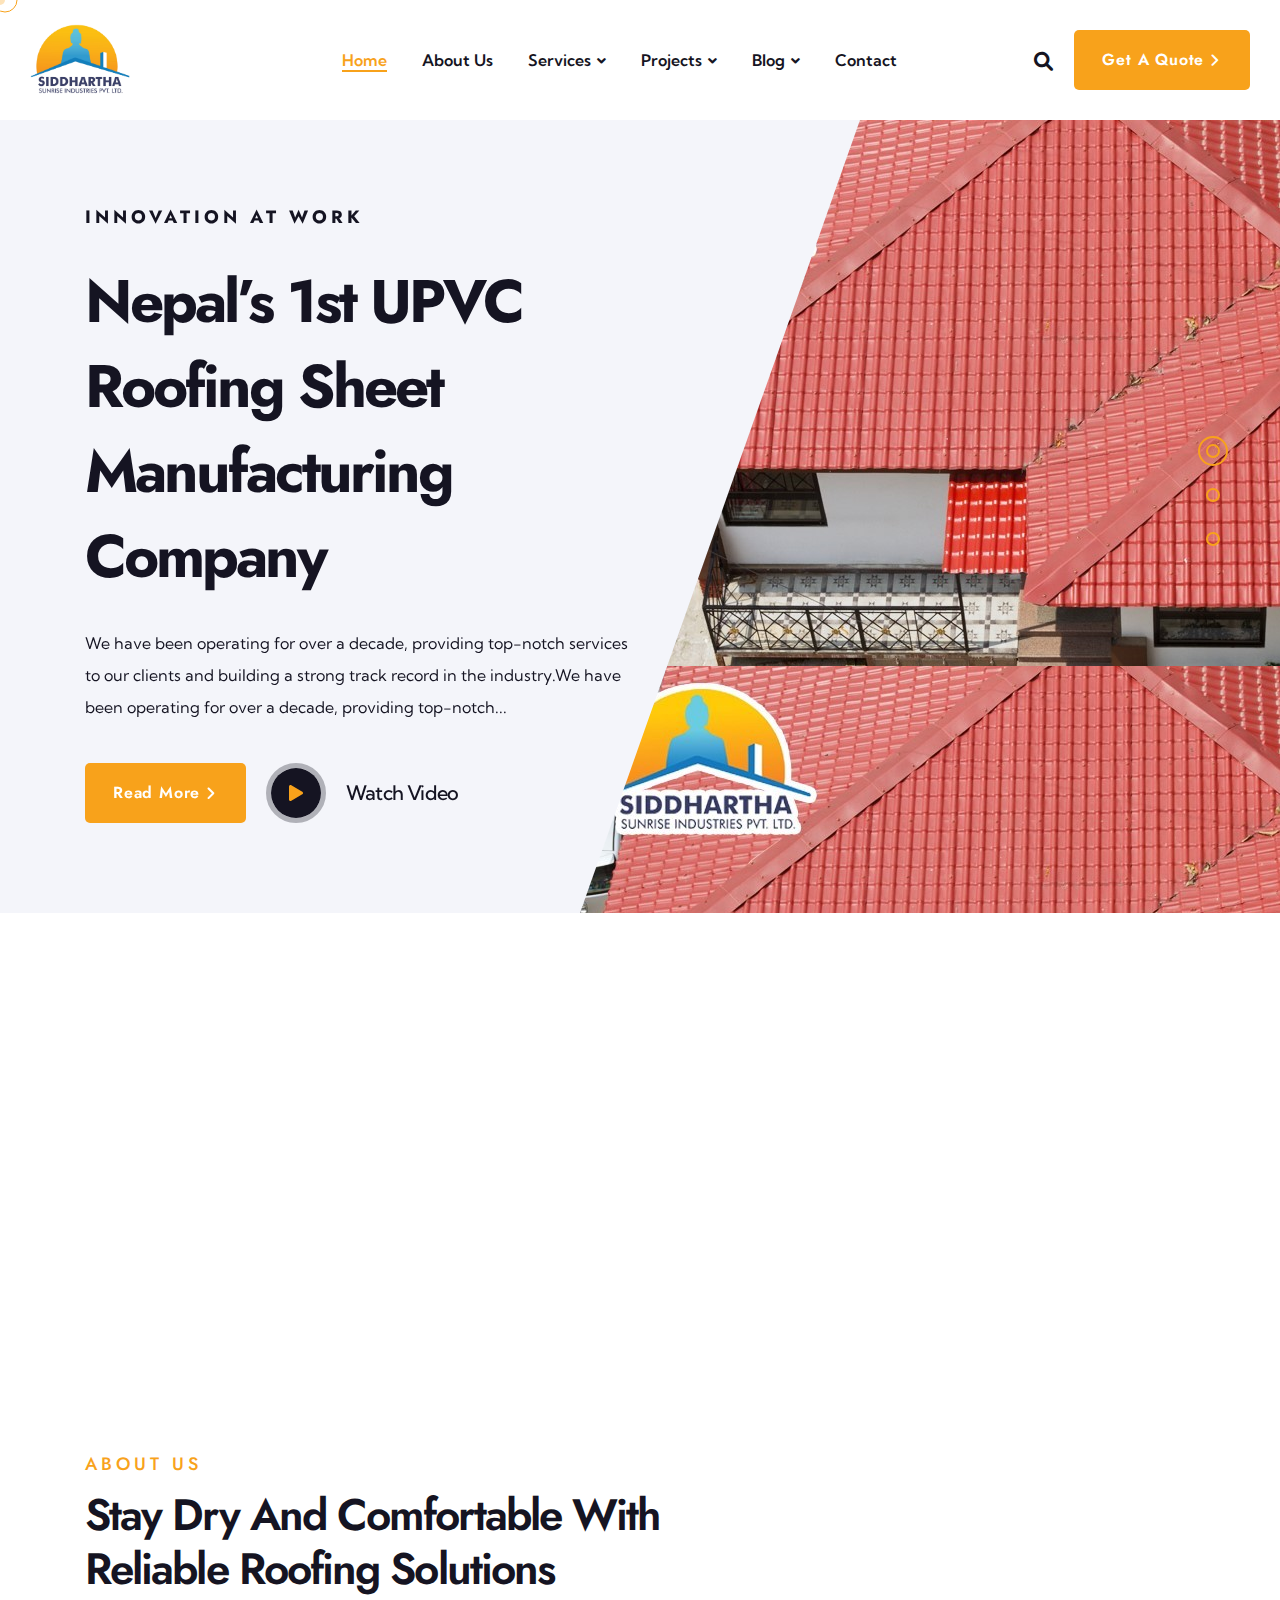
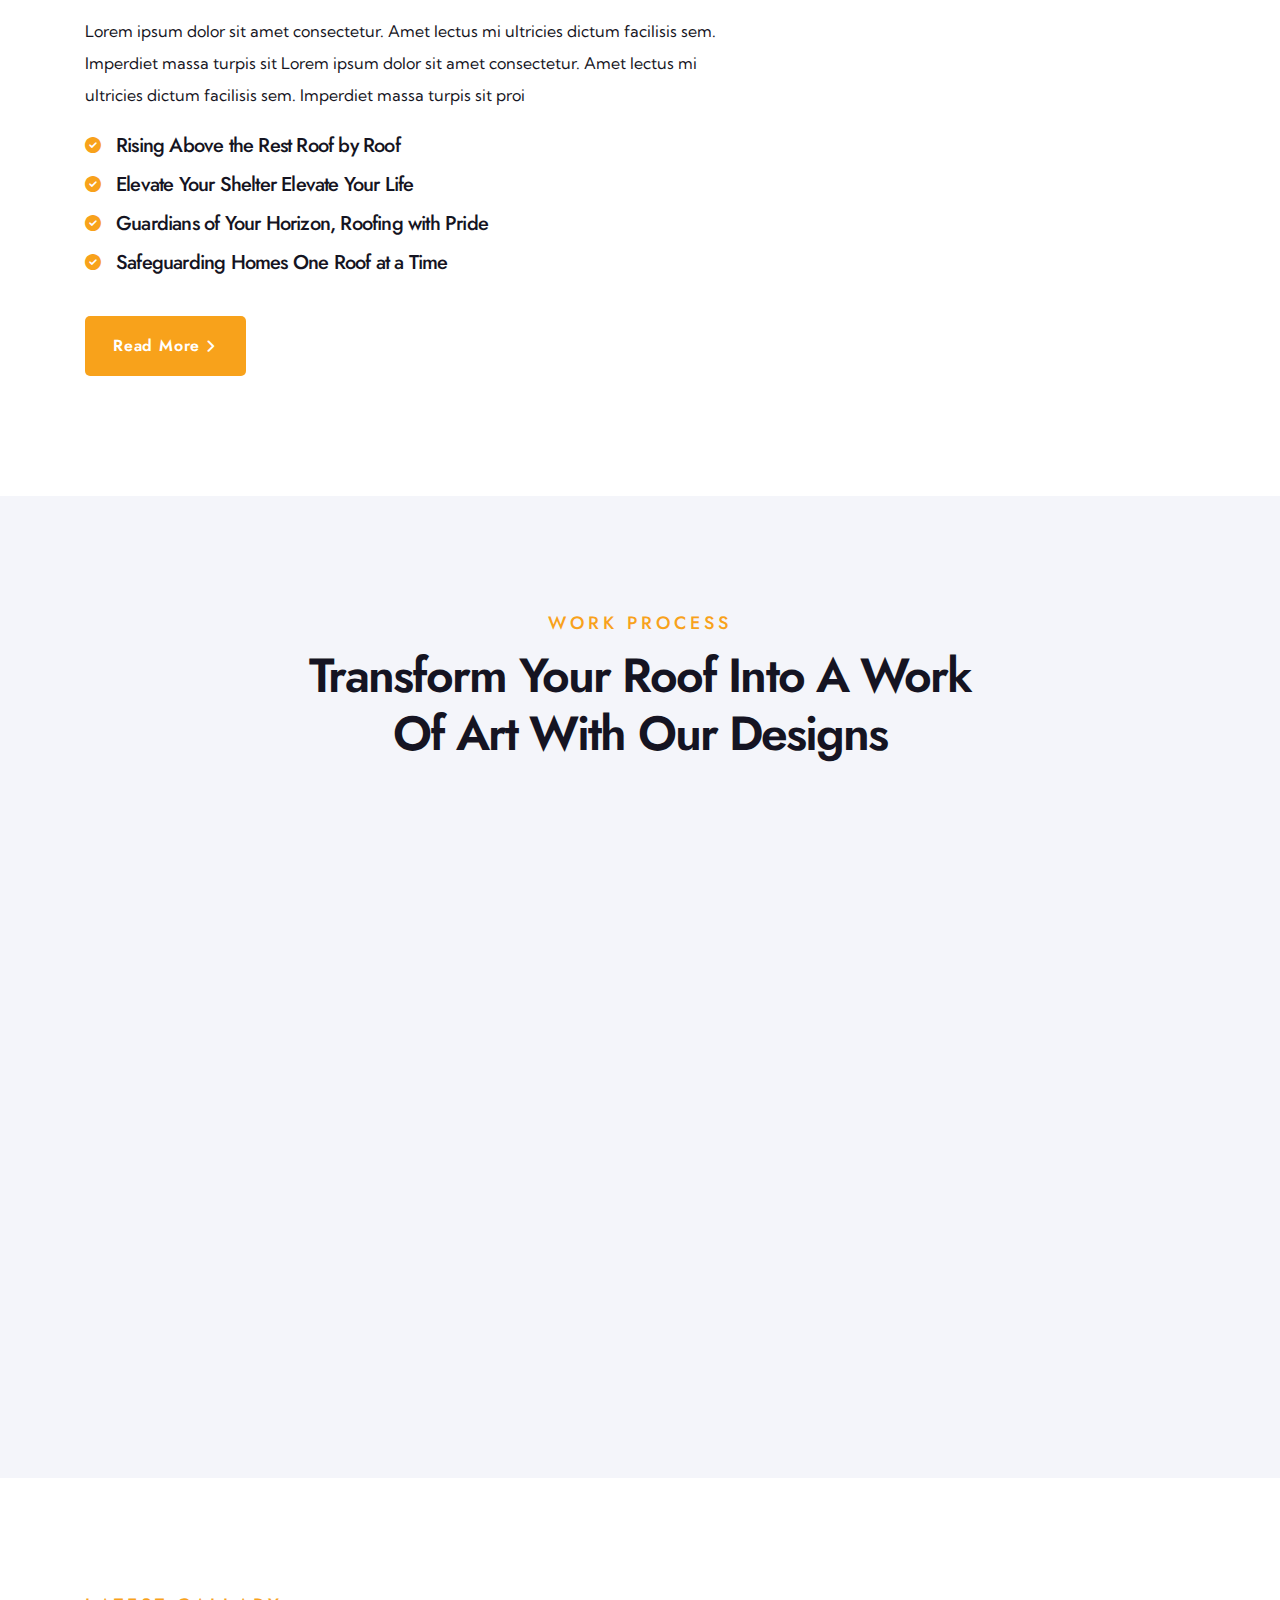
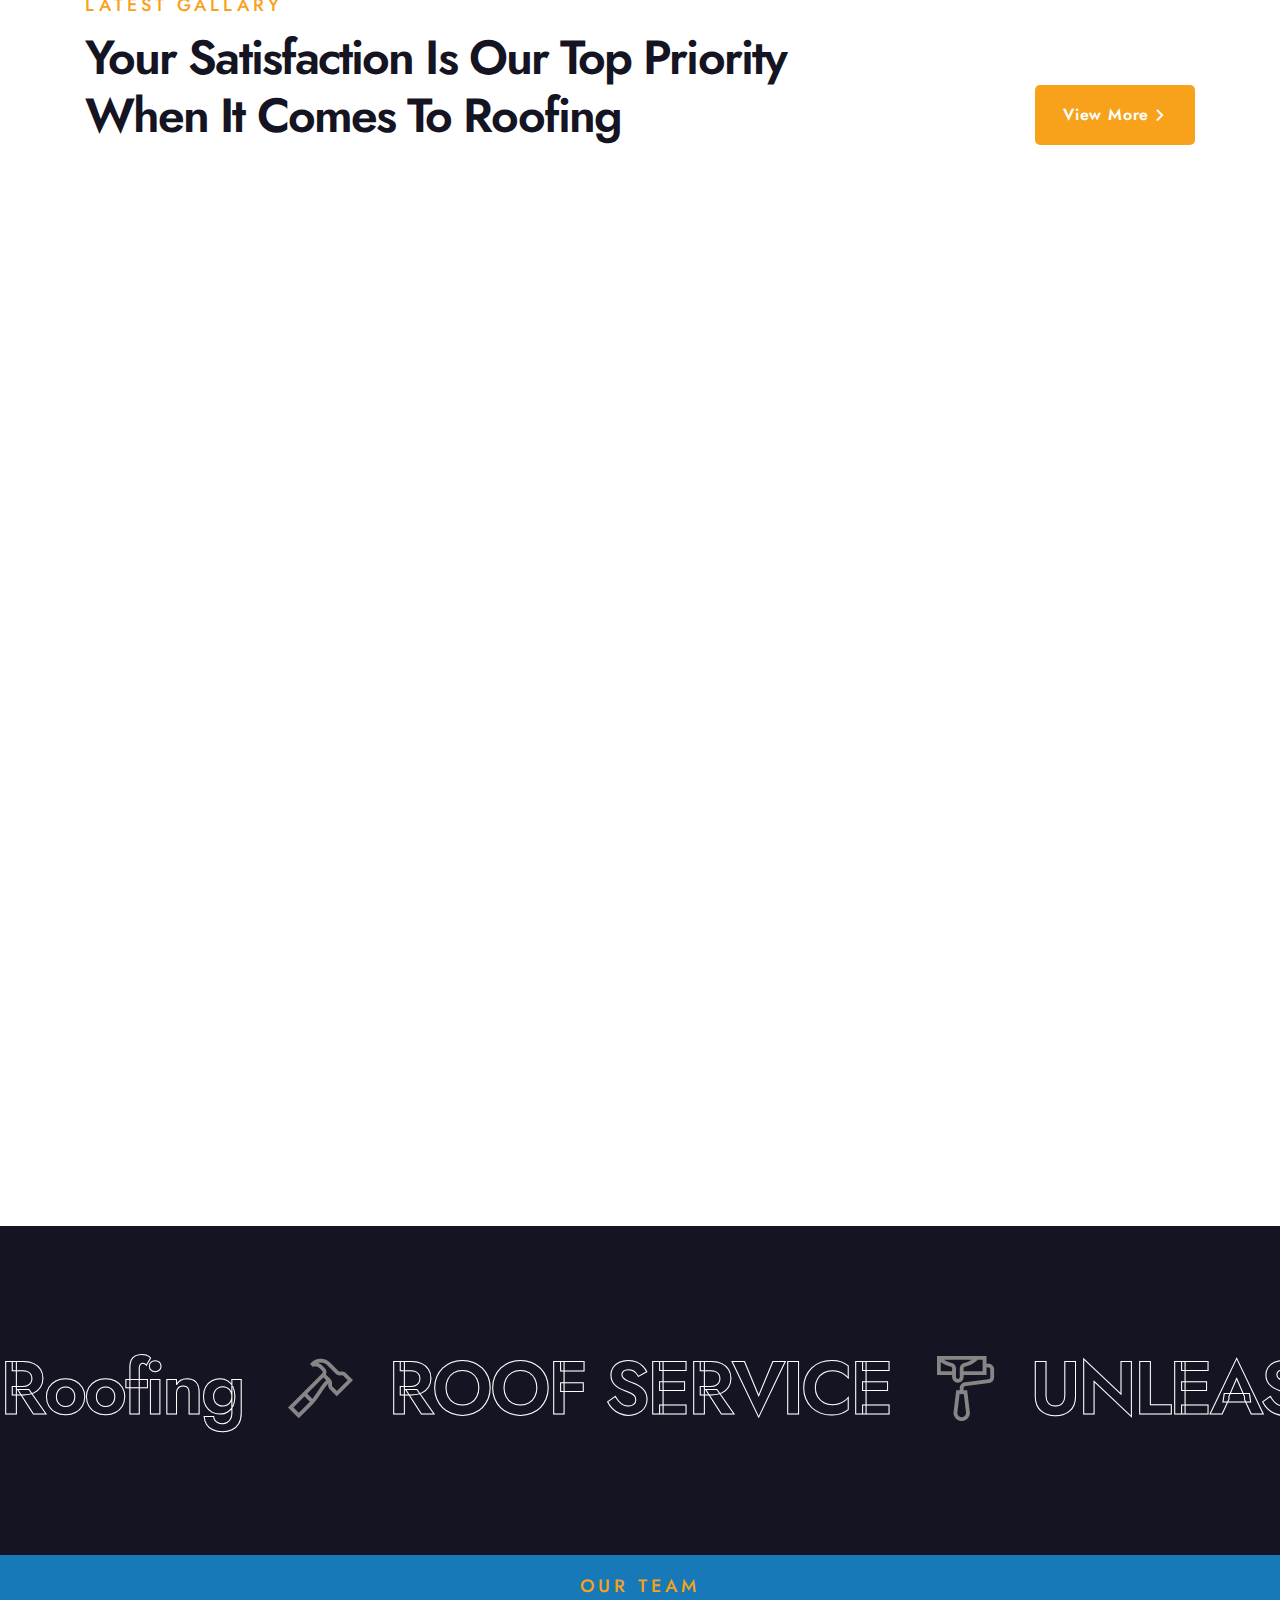
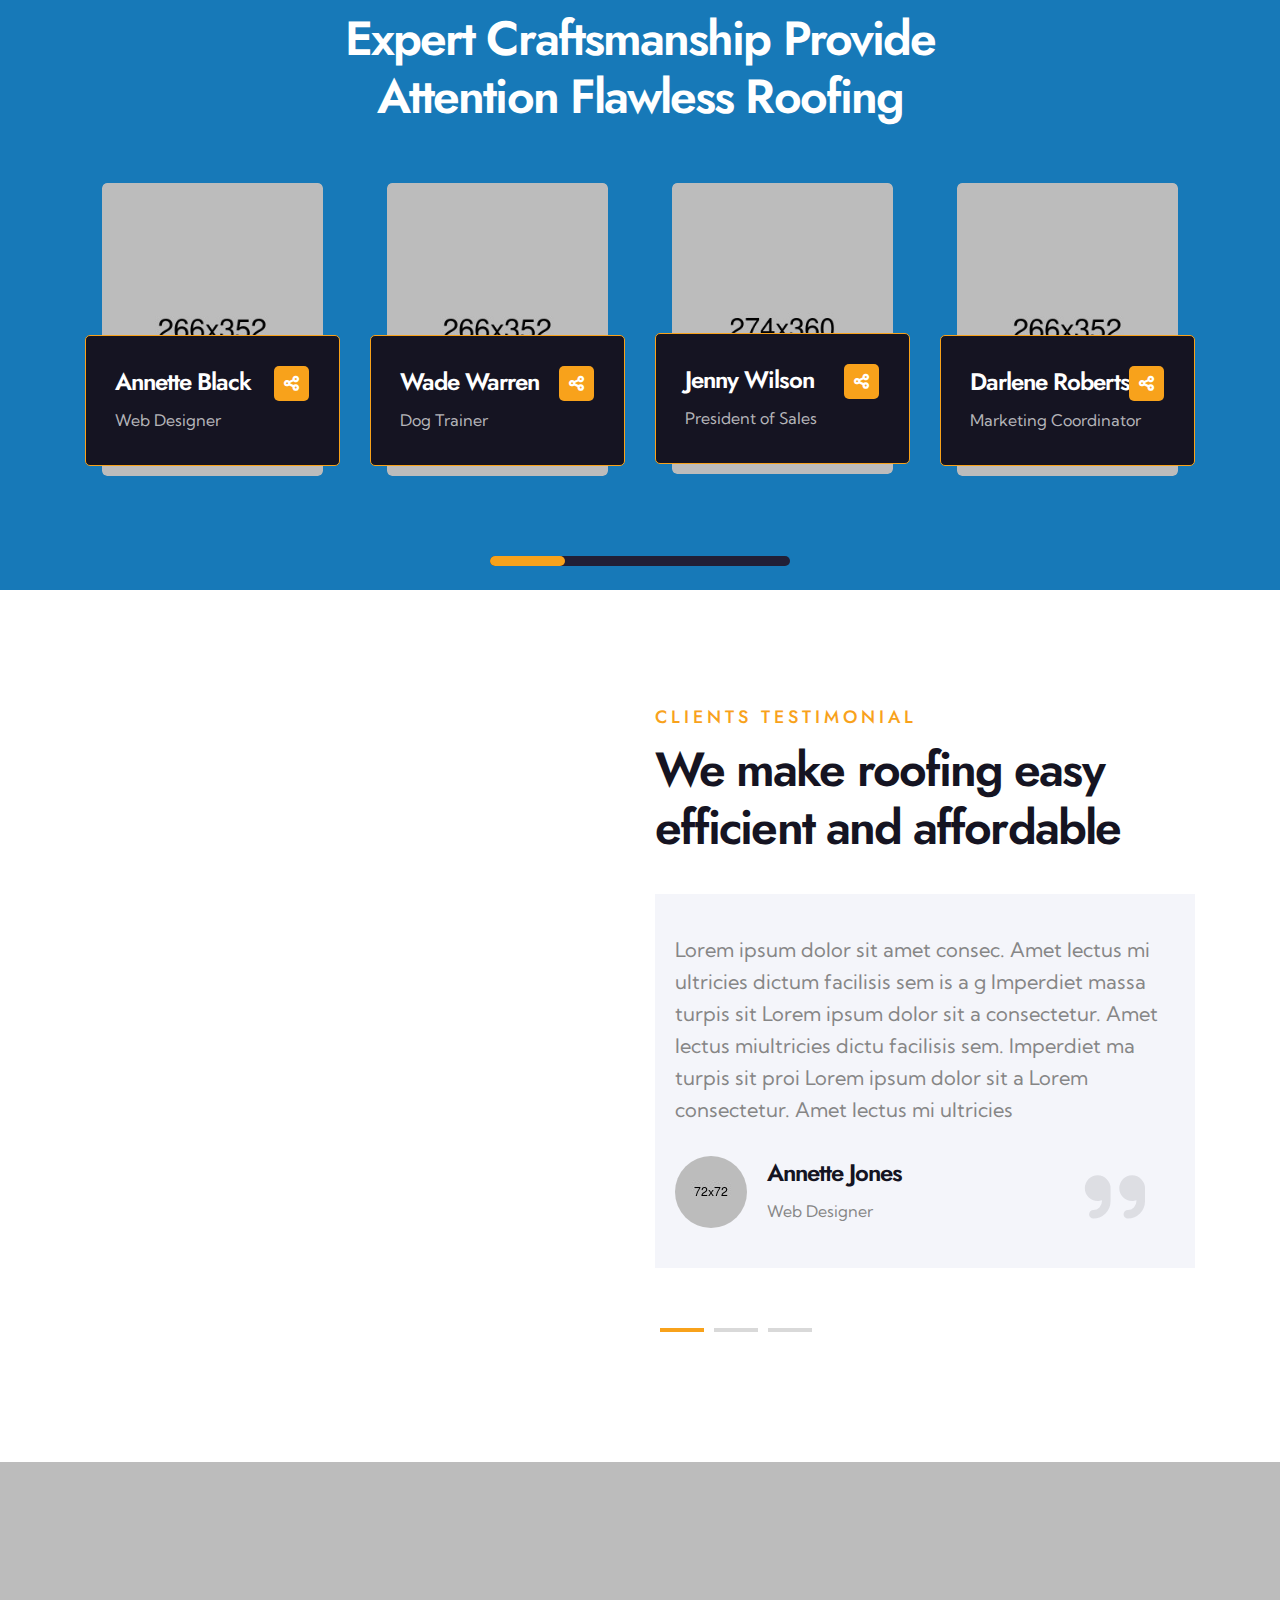
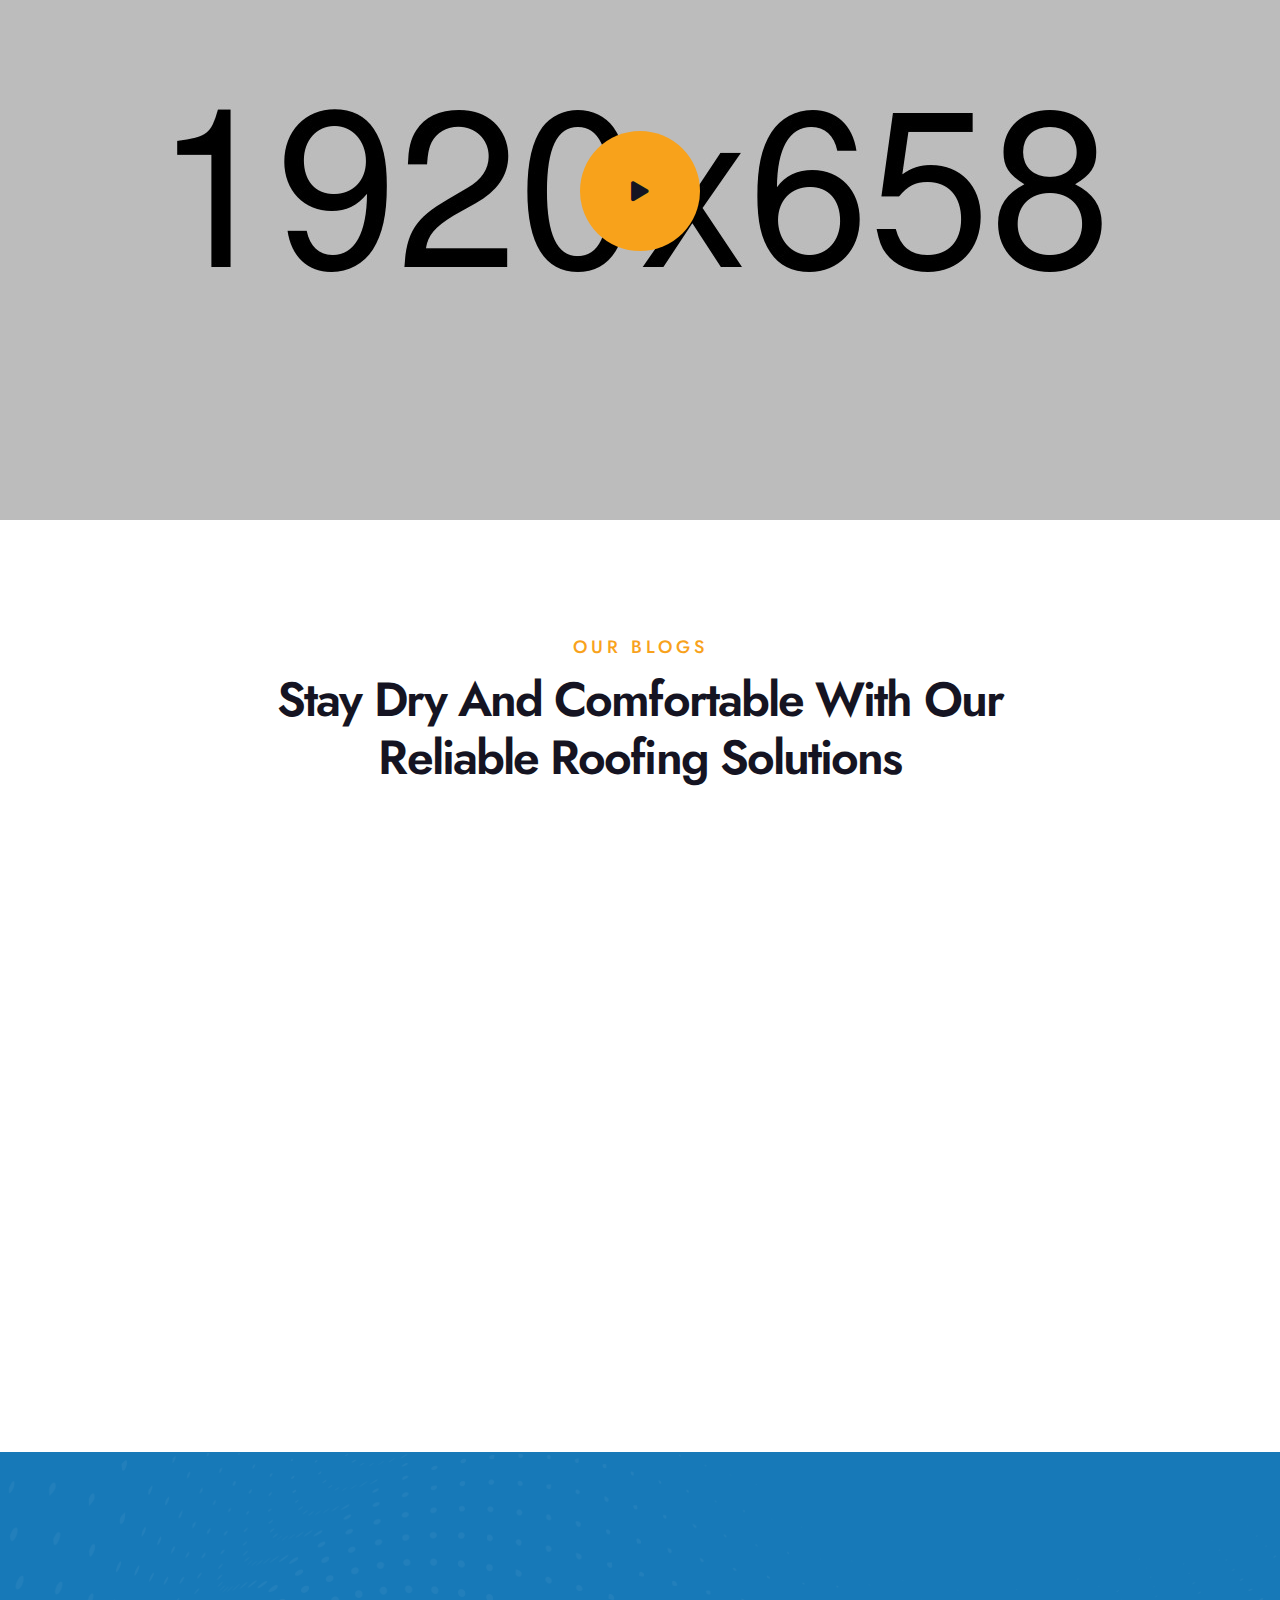
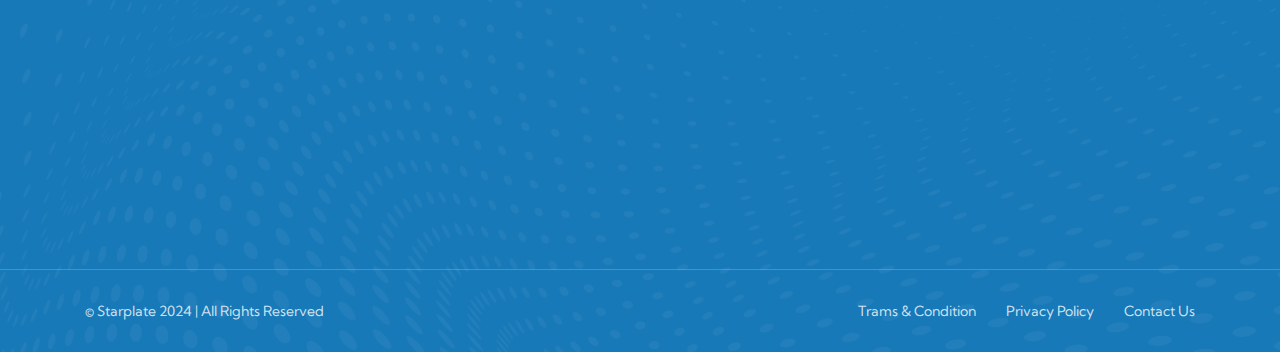
==== commit 18e8806a: "updates" ====
--- a/index.html
+++ b/index.html
@@ -85,14 +85,12 @@
           <div class="animation-preloader">
             <div class="spinner"></div>
             <div class="txt-loading">
-              <span data-text-preloader="T" class="letters-loading"> T </span>
-              <span data-text-preloader="O" class="letters-loading"> O </span>
-              <span data-text-preloader="P" class="letters-loading"> P </span>
-              <span data-text-preloader="F" class="letters-loading"> F </span>
-              <span data-text-preloader="L" class="letters-loading"> L </span>
-              <span data-text-preloader="O" class="letters-loading"> O </span>
-              <span data-text-preloader="O" class="letters-loading"> O </span>
-              <span data-text-preloader="R" class="letters-loading"> R </span>
+              <span data-text-preloader="Loading" class="letters-loading">
+                Loading
+              </span>
+              <span data-text-preloader="..." class="letters-loading">
+                ...
+              </span>
             </div>
           </div>
         </div>
@@ -122,16 +120,6 @@
                       </li>
                       <li>
                         <a href="about.html">About Us</a>
-                      </li>
-                      <li class="dropdown">
-                        <a href="#">Pages</a>
-                        <ul>
-                          <li><a href="team.html">Team</a></li>
-                          <li><a href="testimonials.html">Testimonials</a></li>
-                          <li><a href="faq.html">Faq</a></li>
-                          <li><a href="404.html">404 Error</a></li>
-                          <li><a href="coming-soon.html">Coming Soon</a></li>
-                        </ul>
                       </li>
                       <li class="dropdown">
                         <a href="#">Services</a>
@@ -238,11 +226,9 @@
             <div class="swiper-slide">
               <div
                 class="main-slider-two__img"
-                style="
-                  background-image: url(assets/images/resources/main-slider-two-img-1.jpg);
-                "
+                style="background-image: url(assets/images/files/banner.jpg)"
               ></div>
-              <div class="main-slier-two__small-img-box">
+              <!-- <div class="main-slier-two__small-img-box">
                 <div class="main-slier-two__small-img-inner">
                   <div class="main-slier-two__small-img">
                     <img
@@ -251,7 +237,7 @@
                     />
                   </div>
                 </div>
-              </div>
+              </div> -->
               <div class="main-slier-two__shape-1"></div>
               <div class="main-slier-two__shape-2"></div>
               <div class="main-slier-two__shape-3"></div>
@@ -265,28 +251,29 @@
                         </p>
                       </div>
                       <h2 class="main-slider-two__title">
-                        Rise Above the <br />
-                        Rest is with Our <br />
-                        Roofing
+                        Nepal’s 1st UPVC <br />
+                        Roofing Sheet <br />
+                        Manufacturing
+                        <br />Company
                       </h2>
                       <p class="main-slider-two__text">
                         We have been operating for over a decade, providing
                         top-notch services <br />
                         to our clients and building a strong track record in the
                         industry.We have <br />
-                        been operating for over a decade, providing top-notch
+                        been operating for over a decade, providing top-notch...
                       </p>
                       <div class="main-slider-two__btn-and-video">
                         <div class="main-slider-two__btn-box">
                           <a
-                            href="about.html"
+                            href="/about.html"
                             class="main-slider-two__btn thm-btn"
                             >Read More<span class="icon-arrow-left"></span
                           ></a>
                         </div>
                         <div class="main-slider-two__video-link">
                           <a
-                            href="https://www.youtube.com/watch?v=Get7rqXYrbQ"
+                            href="https://youtu.be/ROSt6Ba2_5Y"
                             class="video-popup"
                           >
                             <div class="main-slider-two__video-icon">
@@ -304,24 +291,21 @@
                 </div>
               </div>
             </div>
-
             <div class="swiper-slide">
               <div
                 class="main-slider-two__img"
-                style="
-                  background-image: url(assets/images/resources/main-slider-two-img-2.jpg);
-                "
+                style="background-image: url(assets/images/files/banner.jpg)"
               ></div>
-              <div class="main-slier-two__small-img-box">
+              <!-- <div class="main-slier-two__small-img-box">
                 <div class="main-slier-two__small-img-inner">
                   <div class="main-slier-two__small-img">
                     <img
-                      src="assets/images/resources/main-slier-two-small-img-2.jpg"
+                      src="assets/images/resources/main-slier-two-small-img-1.jpg"
                       alt=""
                     />
                   </div>
                 </div>
-              </div>
+              </div> -->
               <div class="main-slier-two__shape-1"></div>
               <div class="main-slier-two__shape-2"></div>
               <div class="main-slier-two__shape-3"></div>
@@ -335,16 +319,17 @@
                         </p>
                       </div>
                       <h2 class="main-slider-two__title">
-                        Rise Above the <br />
-                        Rest is with Our <br />
-                        Roofing
+                        Nepal’s 1st UPVC <br />
+                        Roofing Sheet <br />
+                        Manufacturing
+                        <br />Company
                       </h2>
                       <p class="main-slider-two__text">
                         We have been operating for over a decade, providing
                         top-notch services <br />
                         to our clients and building a strong track record in the
                         industry.We have <br />
-                        been operating for over a decade, providing top-notch
+                        been operating for over a decade, providing top-notch...
                       </p>
                       <div class="main-slider-two__btn-and-video">
                         <div class="main-slider-two__btn-box">
@@ -356,7 +341,7 @@
                         </div>
                         <div class="main-slider-two__video-link">
                           <a
-                            href="https://www.youtube.com/watch?v=Get7rqXYrbQ"
+                            href="https://youtu.be/ROSt6Ba2_5Y"
                             class="video-popup"
                           >
                             <div class="main-slider-two__video-icon">
@@ -374,24 +359,21 @@
                 </div>
               </div>
             </div>
-
             <div class="swiper-slide">
               <div
                 class="main-slider-two__img"
-                style="
-                  background-image: url(assets/images/resources/main-slider-two-img-3.jpg);
-                "
+                style="background-image: url(assets/images/files/banner.jpg)"
               ></div>
-              <div class="main-slier-two__small-img-box">
+              <!-- <div class="main-slier-two__small-img-box">
                 <div class="main-slier-two__small-img-inner">
                   <div class="main-slier-two__small-img">
                     <img
-                      src="assets/images/resources/main-slier-two-small-img-3.jpg"
+                      src="assets/images/resources/main-slier-two-small-img-1.jpg"
                       alt=""
                     />
                   </div>
                 </div>
-              </div>
+              </div> -->
               <div class="main-slier-two__shape-1"></div>
               <div class="main-slier-two__shape-2"></div>
               <div class="main-slier-two__shape-3"></div>
@@ -405,16 +387,17 @@
                         </p>
                       </div>
                       <h2 class="main-slider-two__title">
-                        Rise Above the <br />
-                        Rest is with Our <br />
-                        Roofing
+                        Nepal’s 1st UPVC <br />
+                        Roofing Sheet <br />
+                        Manufacturing
+                        <br />Company
                       </h2>
                       <p class="main-slider-two__text">
                         We have been operating for over a decade, providing
                         top-notch services <br />
                         to our clients and building a strong track record in the
                         industry.We have <br />
-                        been operating for over a decade, providing top-notch
+                        been operating for over a decade, providing top-notch...
                       </p>
                       <div class="main-slider-two__btn-and-video">
                         <div class="main-slider-two__btn-box">
@@ -426,7 +409,7 @@
                         </div>
                         <div class="main-slider-two__video-link">
                           <a
-                            href="https://www.youtube.com/watch?v=Get7rqXYrbQ"
+                            href="https://youtu.be/ROSt6Ba2_5Y"
                             class="video-popup"
                           >
                             <div class="main-slider-two__video-icon">
@@ -444,6 +427,7 @@
                 </div>
               </div>
             </div>
+
           </div>
 
           <div class="swiper-pagination" id="main-slider-pagination"></div>
--- a/assets/css/topfloor-responsive.css
+++ b/assets/css/topfloor-responsive.css
@@ -2602,7 +2602,7 @@
     }
 
     .main-menu-two__logo a {
-        padding: 43px 75px;
+        padding: 15px 75px;
         padding-left: 30px;
     }
 
@@ -2720,7 +2720,7 @@
     }
 
     .main-menu-two__logo a {
-        padding: 43px 75px;
+        padding: 15px 75px;
         padding-left: 30px;
     }
 
@@ -2817,7 +2817,7 @@
     }
 
     .main-menu-two__logo a {
-        padding: 43px 75px;
+        padding: 15px 75px;
         padding-left: 30px;
     }
 
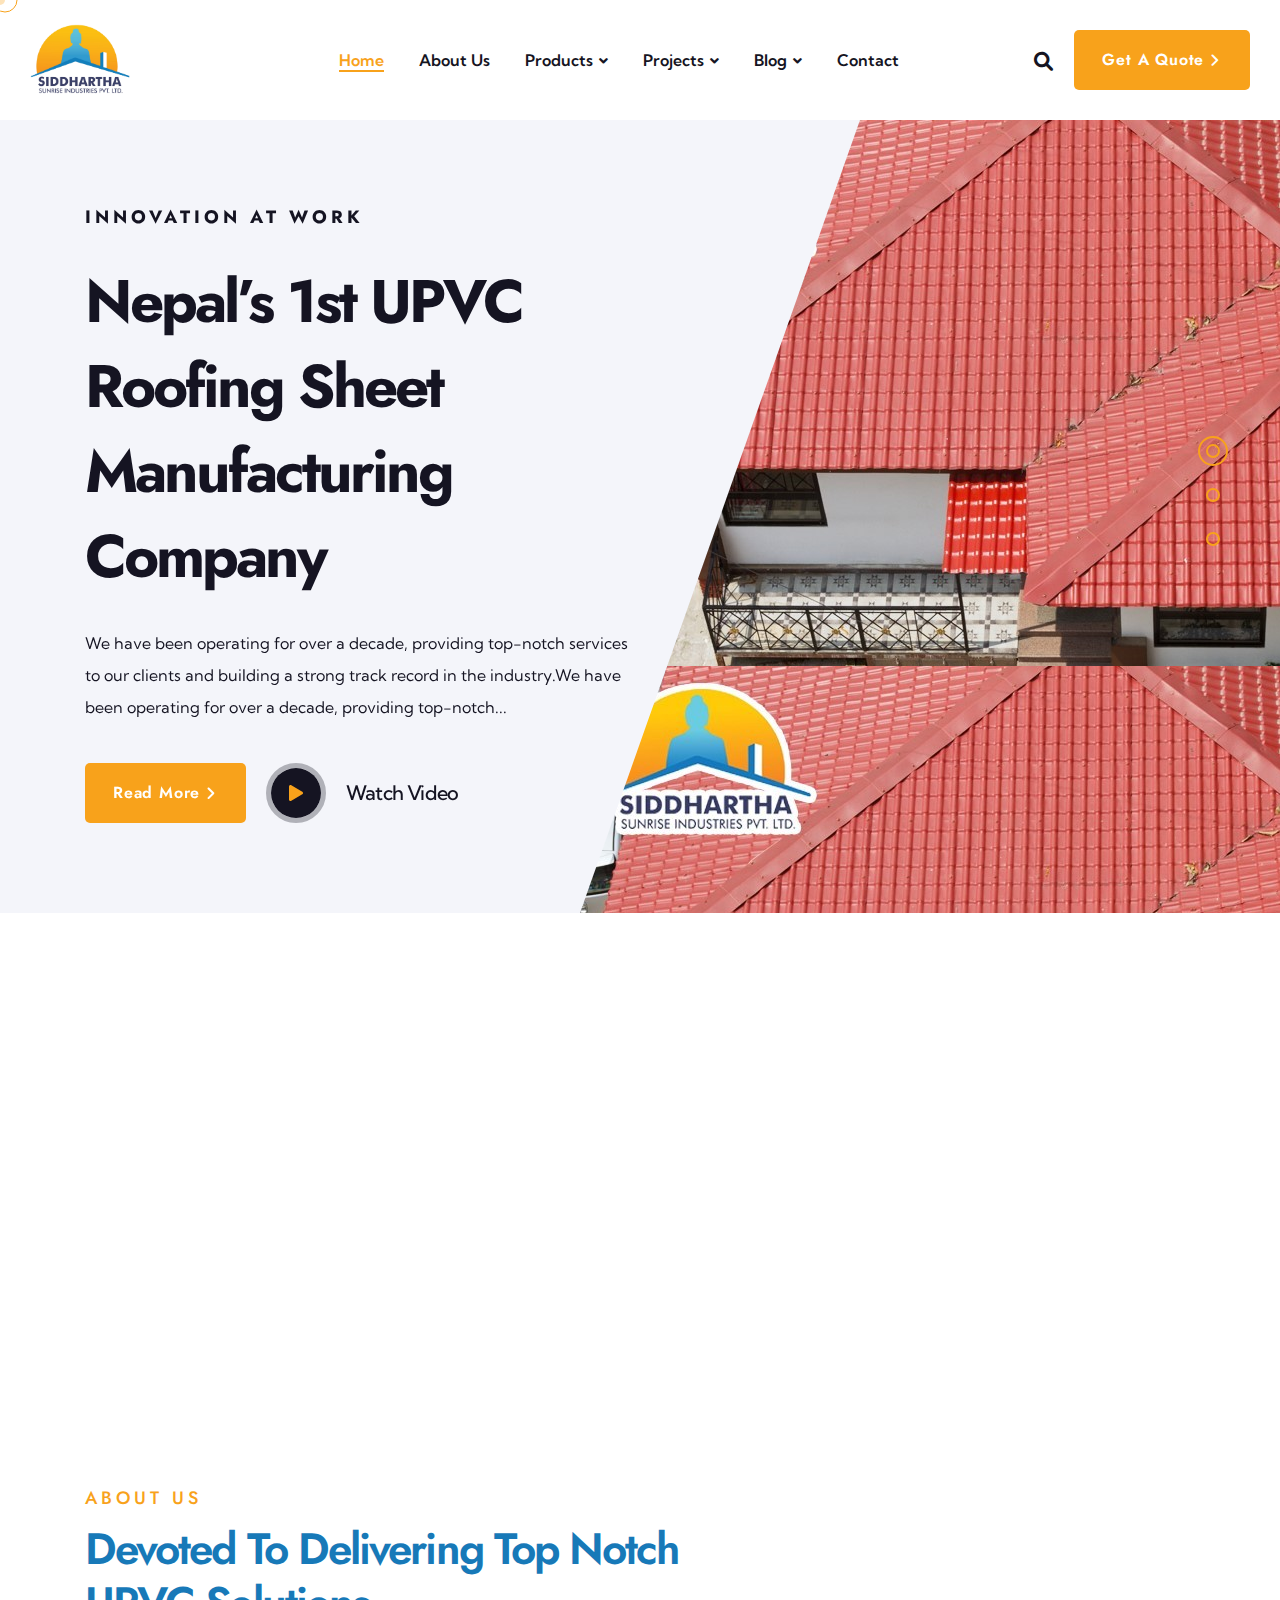
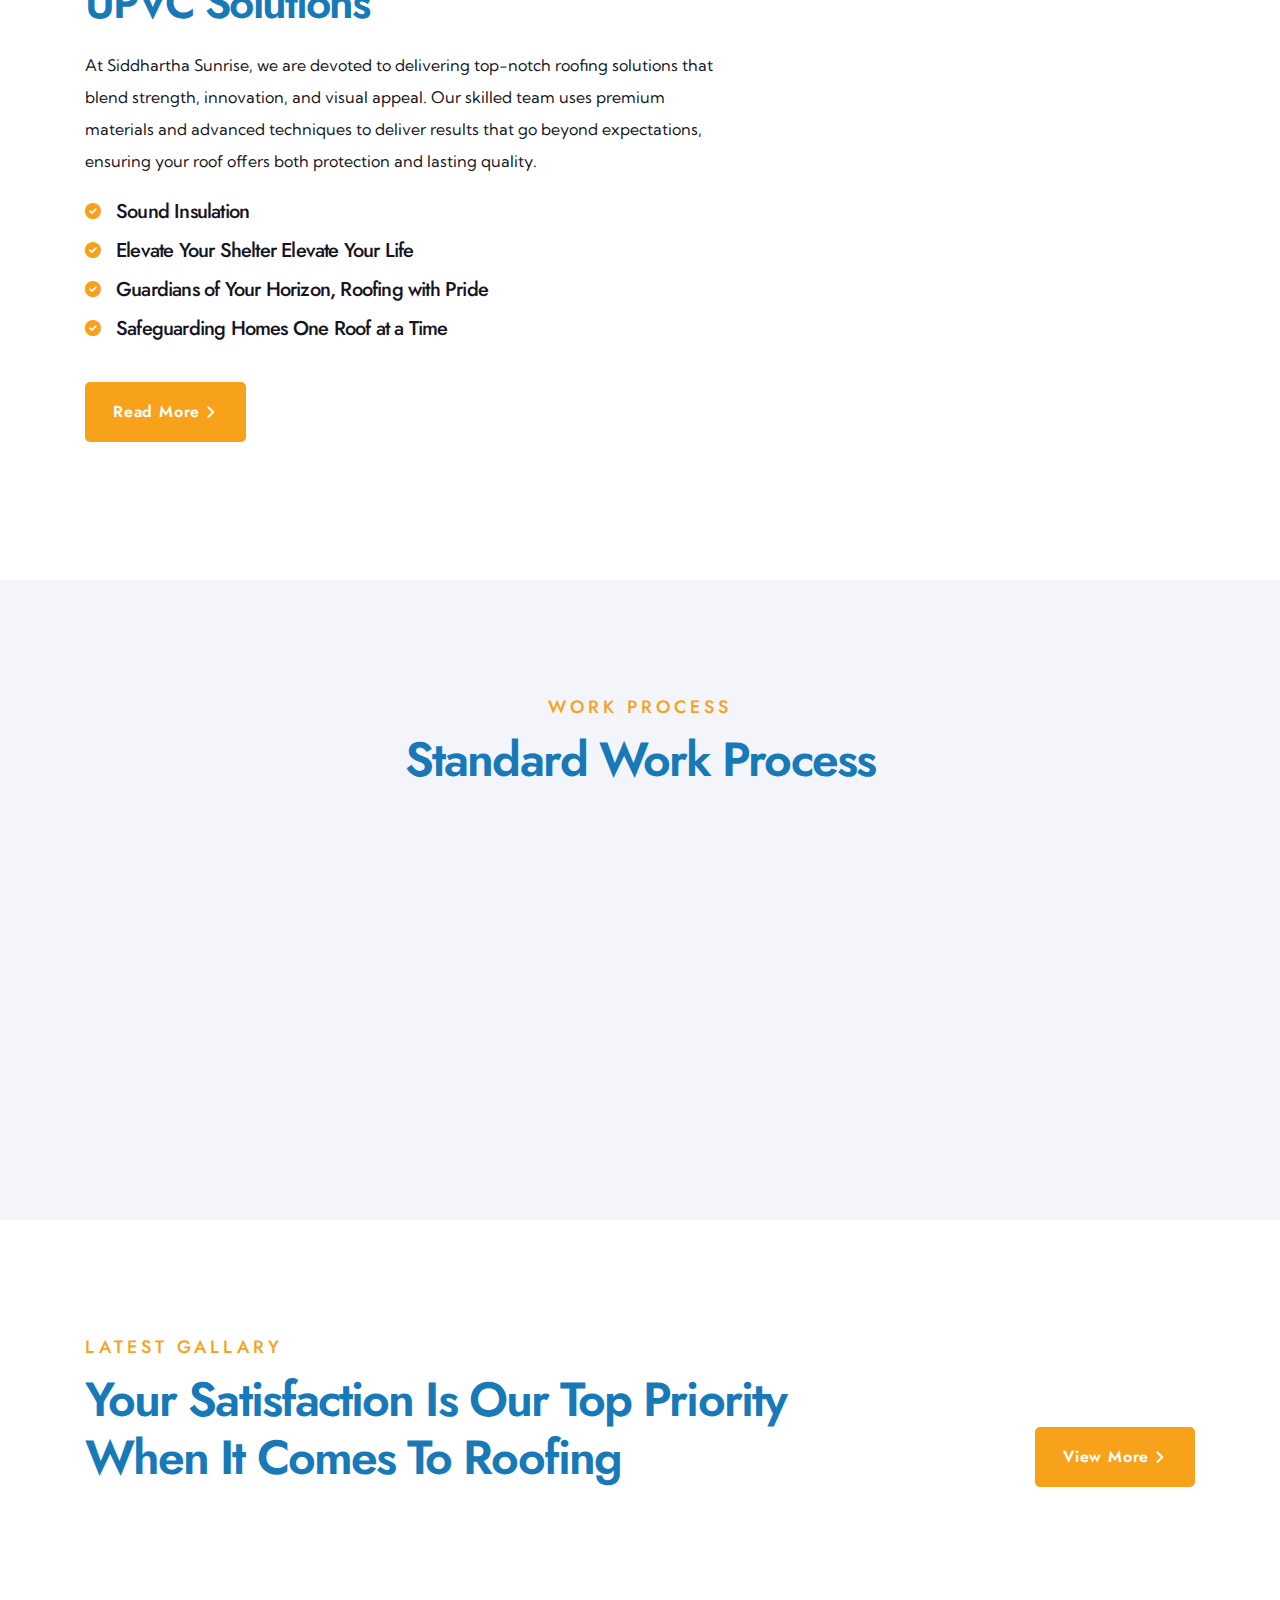
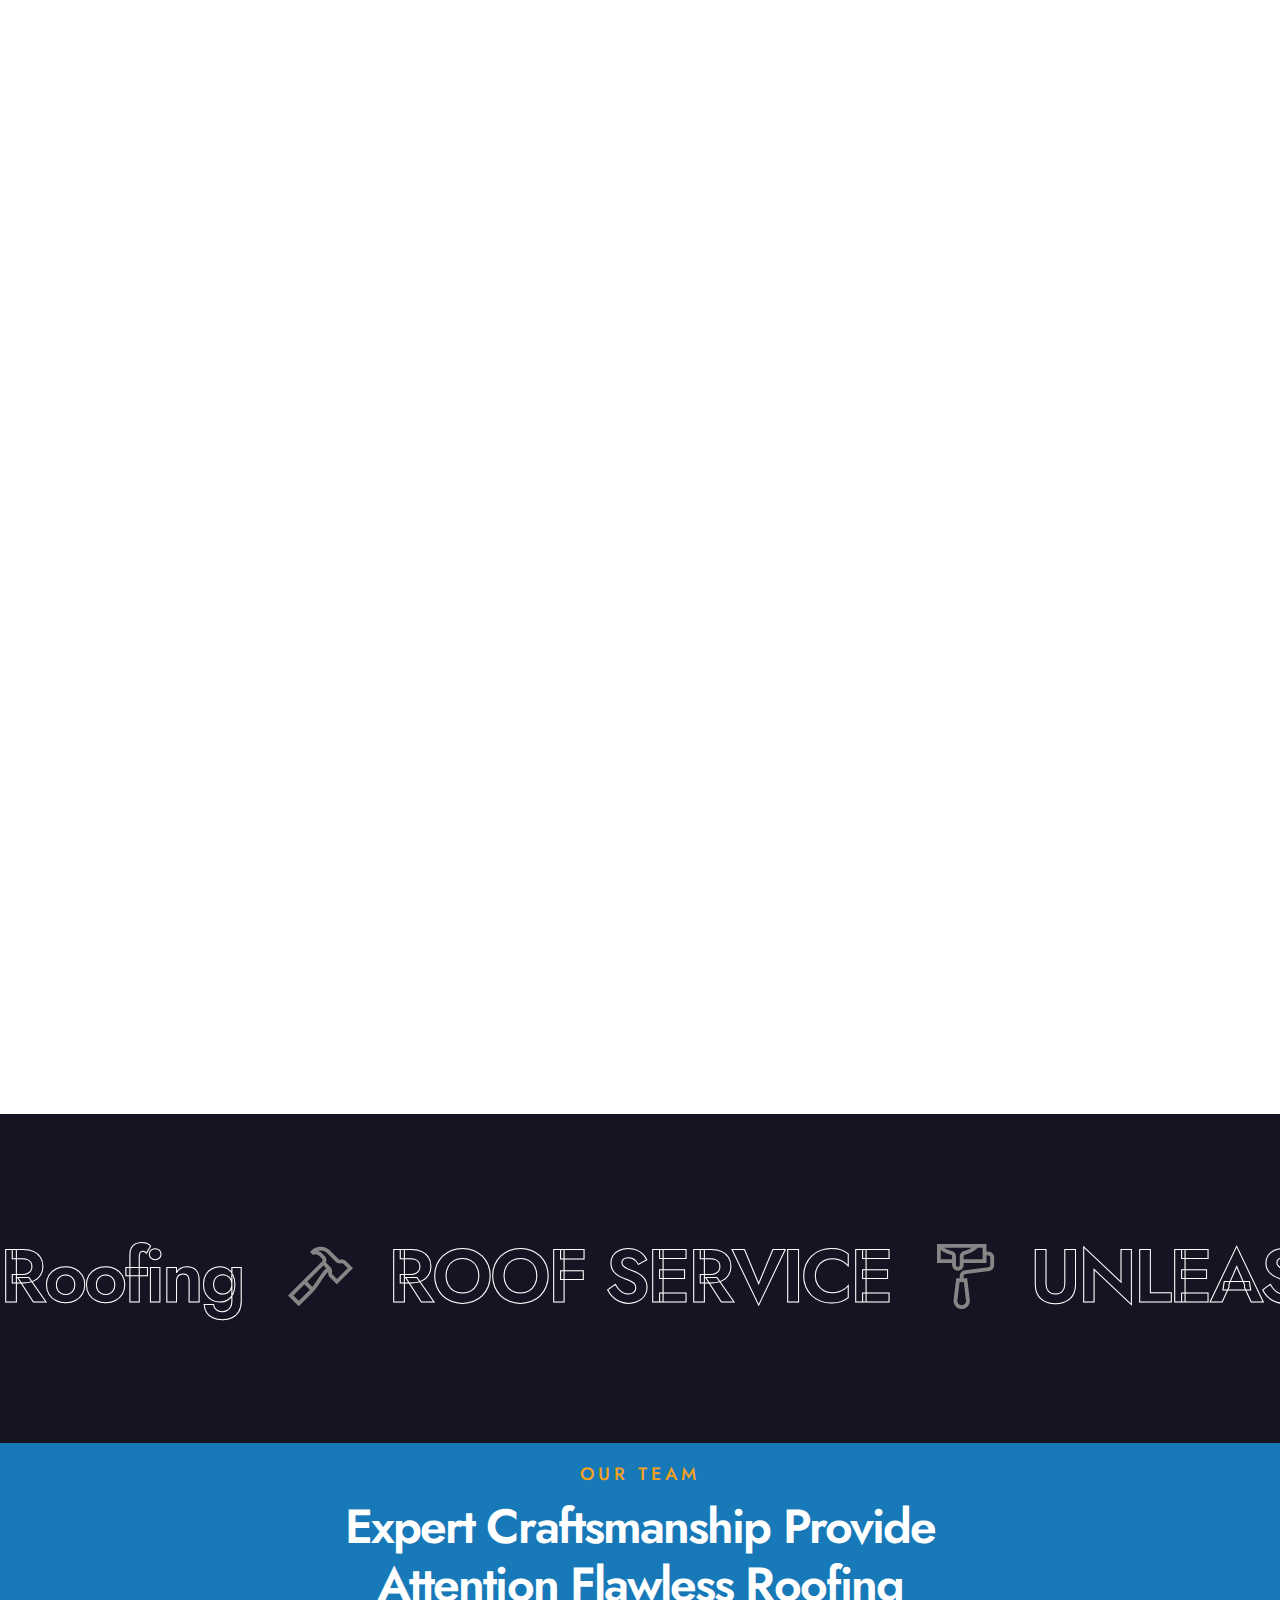
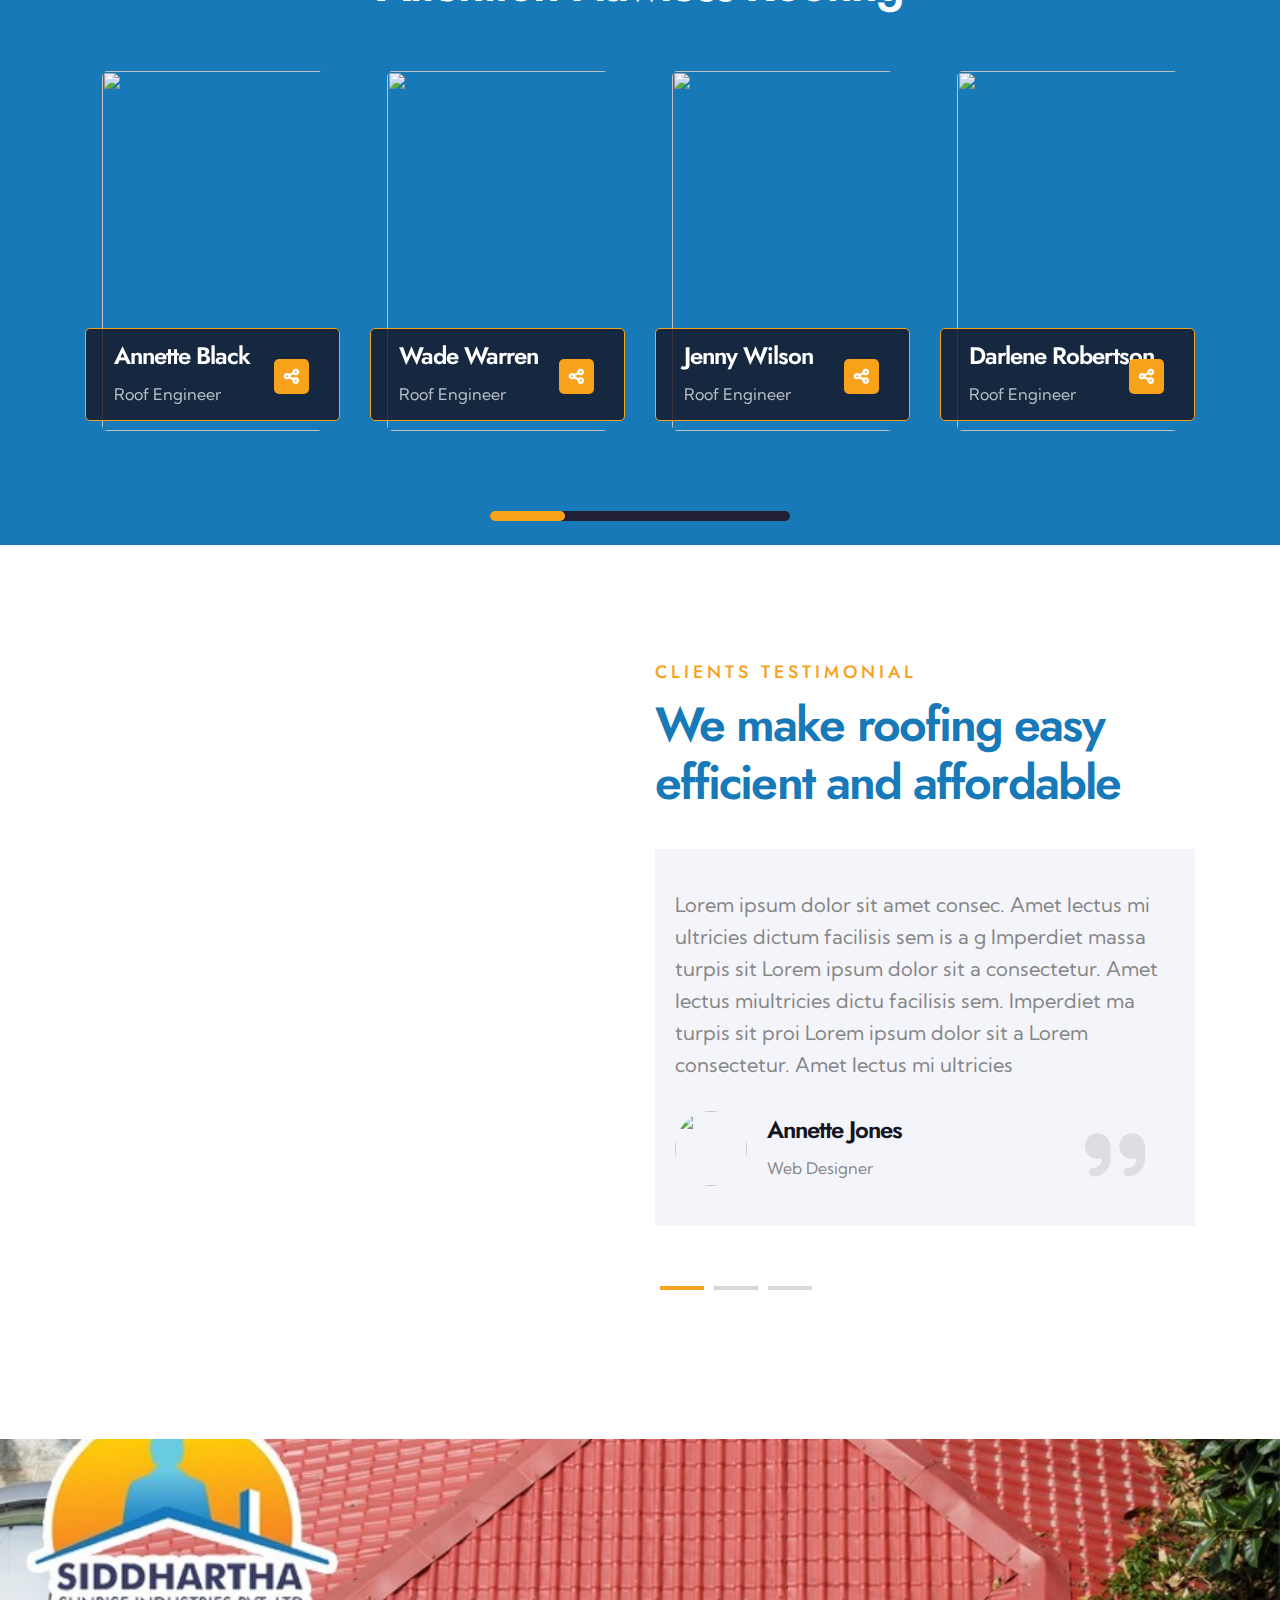
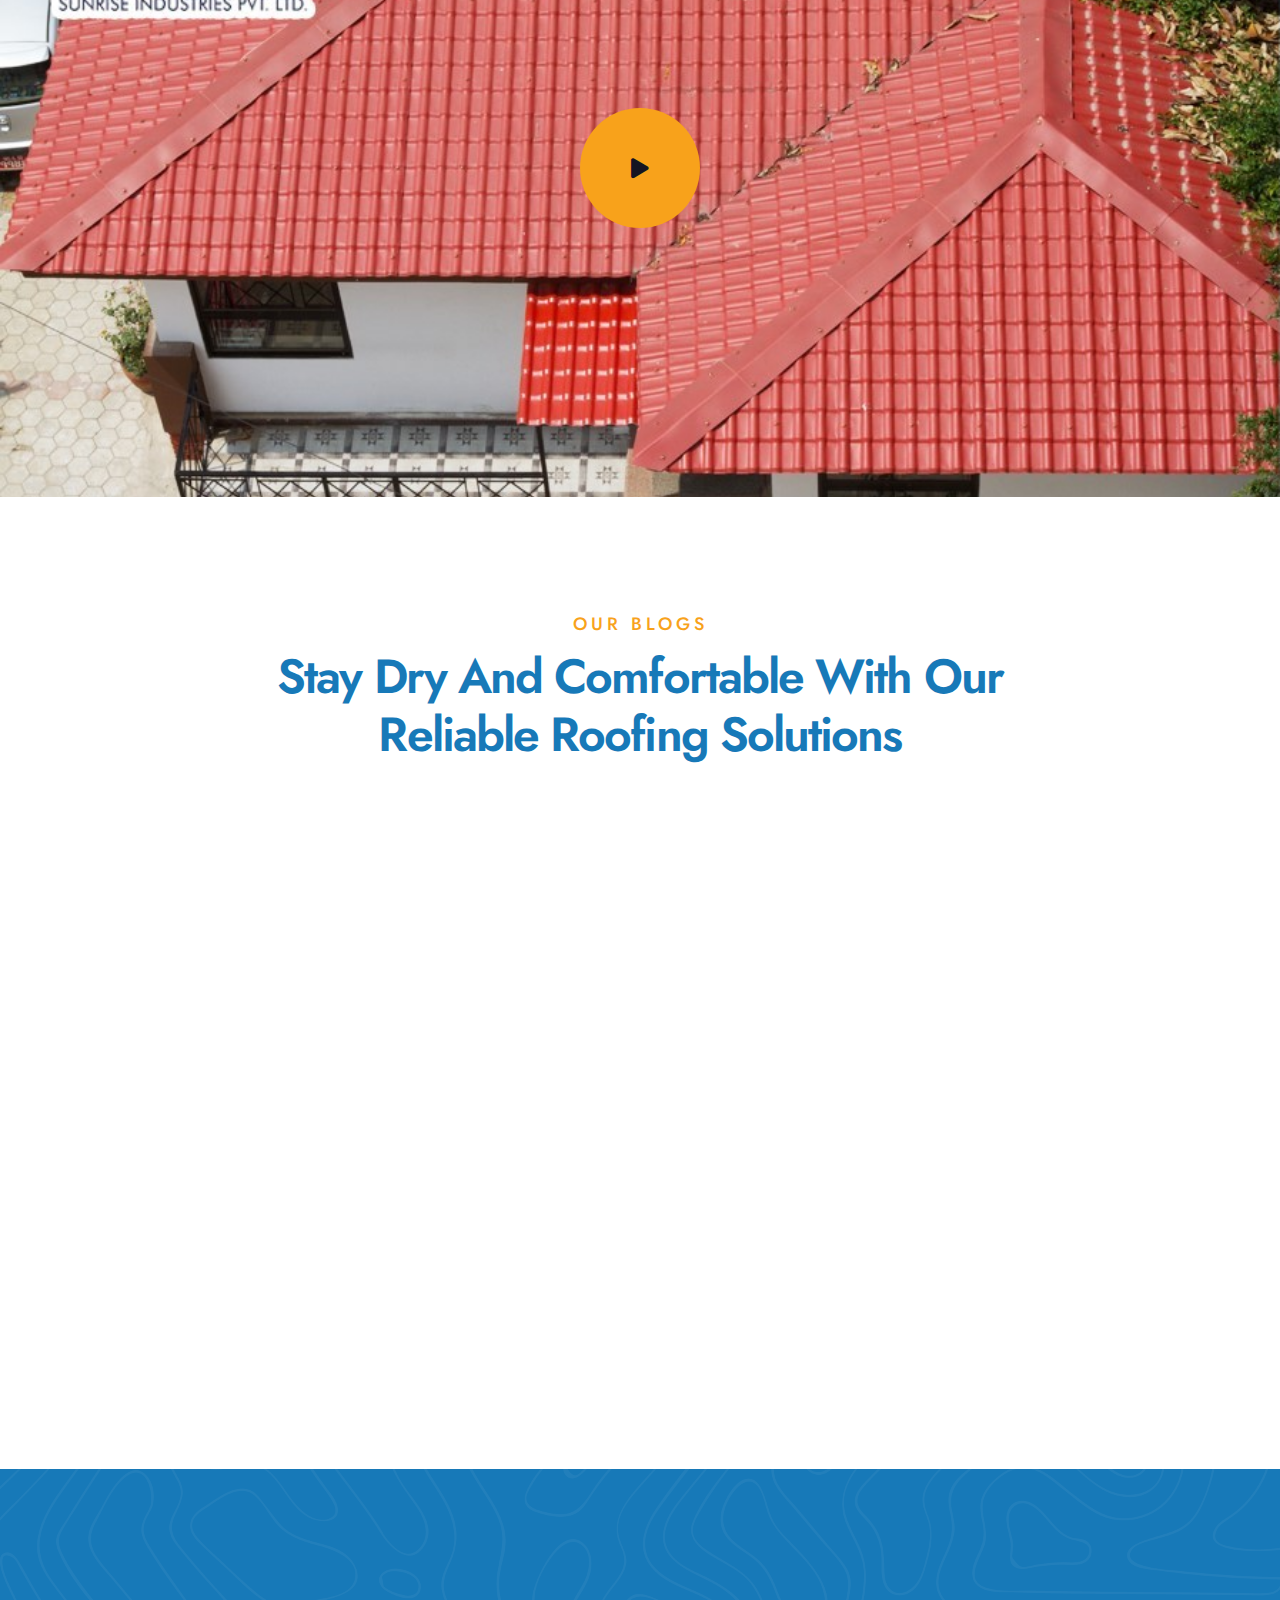
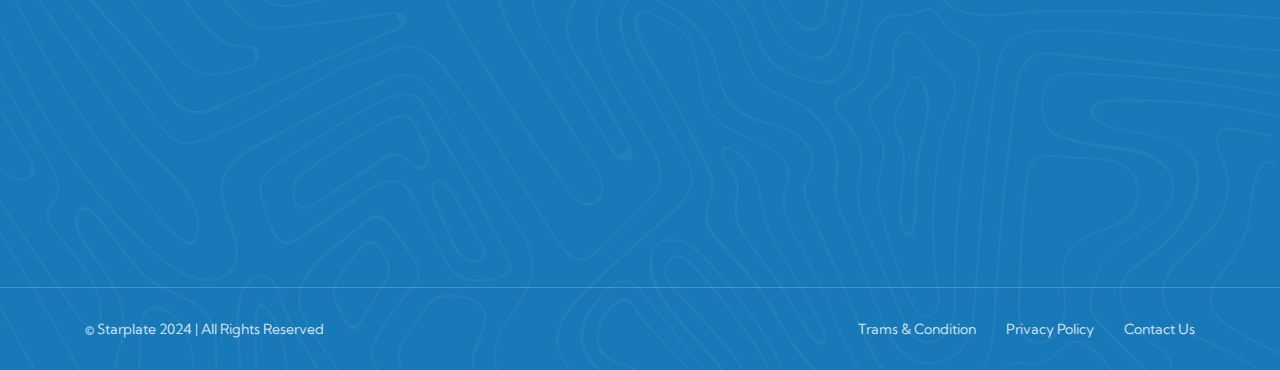
==== commit 521007f4: "index.html done" ====
--- a/index.html
+++ b/index.html
@@ -122,36 +122,20 @@
                         <a href="about.html">About Us</a>
                       </li>
                       <li class="dropdown">
-                        <a href="#">Services</a>
+                        <a href="#">Products</a>
                         <ul>
-                          <li><a href="services.html">Services</a></li>
+                          <li class="dropdown">
+                            <a href="services.html">Roofing</a>
+                            <ul>
+                              <li>
+                                <a href="roof-repair-pros.html"
+                                  >Roof Repair Pros</a
+                                >
+                              </li>
+                            </ul>
+                          </li>
                           <li>
                             <a href="roof-repair-pros.html">Roof Repair Pros</a>
-                          </li>
-                          <li>
-                            <a href="elite-roof-installations.html"
-                              >Elite Roof Installations</a
-                            >
-                          </li>
-                          <li>
-                            <a href="premier-roof-maintenance.html"
-                              >Premier Roof Maintenance</a
-                            >
-                          </li>
-                          <li>
-                            <a href="sky-shield-roofing.html"
-                              >Sky Shield Roofing</a
-                            >
-                          </li>
-                          <li>
-                            <a href="elevate-roof-solutions.html"
-                              >Elevate Roof Solutions</a
-                            >
-                          </li>
-                          <li>
-                            <a href="horizon-guard-roofing.html"
-                              >Horizon Guard Roofing</a
-                            >
                           </li>
                         </ul>
                       </li>
@@ -296,16 +280,6 @@
                 class="main-slider-two__img"
                 style="background-image: url(assets/images/files/banner.jpg)"
               ></div>
-              <!-- <div class="main-slier-two__small-img-box">
-                <div class="main-slier-two__small-img-inner">
-                  <div class="main-slier-two__small-img">
-                    <img
-                      src="assets/images/resources/main-slier-two-small-img-1.jpg"
-                      alt=""
-                    />
-                  </div>
-                </div>
-              </div> -->
               <div class="main-slier-two__shape-1"></div>
               <div class="main-slier-two__shape-2"></div>
               <div class="main-slier-two__shape-3"></div>
@@ -427,7 +401,6 @@
                 </div>
               </div>
             </div>
-
           </div>
 
           <div class="swiper-pagination" id="main-slider-pagination"></div>
@@ -447,17 +420,17 @@
             >
               <div class="services-four__single">
                 <div class="services-four__icon">
-                  <span class="icon-floor"></span>
+                  <span class="icon-roof-cleaning"></span>
                 </div>
                 <div class="services-four__title">
-                  <a href="roof-repair-pros.html">Gutter cleaning</a>
+                  <a href="product-single.html">3mm Sunrise (Double)</a>
                 </div>
                 <p class="services-four__text">
                   Lorem ips sit amet consectetur. Amet lectus mi ultricies
                   dictum Lorem ips sit amet conse
                 </p>
                 <div class="services-four__read-more">
-                  <a href="roof-repair-pros.html"
+                  <a href="product-single.html"
                     >Read More<span class="icon-right-arrow"></span
                   ></a>
                 </div>
@@ -474,14 +447,14 @@
                   <span class="icon-window"></span>
                 </div>
                 <div class="services-four__title">
-                  <a href="elevate-roof-solutions.html">Leak detection</a>
+                  <a href="product-single.html">2.8mm Sunshine (Single Mesh)</a>
                 </div>
                 <p class="services-four__text">
                   Lorem ips sit amet consectetur. Amet lectus mi ultricies
                   dictum Lorem ips sit amet conse
                 </p>
                 <div class="services-four__read-more">
-                  <a href="elevate-roof-solutions.html"
+                  <a href="product-single.html"
                     >Read More<span class="icon-right-arrow"></span
                   ></a>
                 </div>
@@ -498,14 +471,14 @@
                   <span class="icon-cap"></span>
                 </div>
                 <div class="services-four__title">
-                  <a href="roof-repair-pros.html">Flashing repair</a>
+                  <a href="product-single.html">2.5mm Sunroof (Single Mesh)</a>
                 </div>
                 <p class="services-four__text">
                   Lorem ips sit amet consectetur. Amet lectus mi ultricies
                   dictum Lorem ips sit amet conse
                 </p>
                 <div class="services-four__read-more">
-                  <a href="roof-repair-pros.html"
+                  <a href="product-single.html"
                     >Read More<span class="icon-right-arrow"></span
                   ></a>
                 </div>
@@ -522,14 +495,14 @@
                   <span class="icon-pros"></span>
                 </div>
                 <div class="services-four__title">
-                  <a href="elite-roof-installations.html">Roof inspection</a>
+                  <a href="product-single.html">Sunroof with No Mesh</a>
                 </div>
                 <p class="services-four__text">
                   Lorem ips sit amet consectetur. Amet lectus mi ultricies
                   dictum Lorem ips sit amet conse
                 </p>
                 <div class="services-four__read-more">
-                  <a href="premier-roof-maintenance.html"
+                  <a href="product-single.html"
                     >Read More<span class="icon-right-arrow"></span
                   ></a>
                 </div>
@@ -552,24 +525,22 @@
                     <span class="section-title__tagline">ABOUT US</span>
                   </div>
                   <h2 class="section-title__title">
-                    Stay dry and comfortable with <br />reliable roofing
-                    solutions
+                    Devoted to Delivering Top Notch UPVC Solutions
                   </h2>
                 </div>
                 <p class="about-two__text">
-                  Lorem ipsum dolor sit amet consectetur. Amet lectus mi
-                  ultricies dictum facilisis sem.<br />
-                  Imperdiet massa turpis sit Lorem ipsum dolor sit amet
-                  consectetur. Amet lectus mi<br />
-                  ultricies dictum facilisis sem. Imperdiet massa turpis sit
-                  proi
+                  At Siddhartha Sunrise, we are devoted to delivering top-notch
+                  roofing solutions that blend strength, innovation, and visual
+                  appeal. Our skilled team uses premium materials and advanced
+                  techniques to deliver results that go beyond expectations,
+                  ensuring your roof offers both protection and lasting quality.
                 </p>
                 <ul class="about-two__points list-unstyled">
                   <li>
                     <div class="icon">
                       <span class="icon-check"></span>
                     </div>
-                    <p>Rising Above the Rest Roof by Roof</p>
+                    <p>Sound Insulation</p>
                   </li>
                   <li>
                     <div class="icon">
@@ -605,10 +576,7 @@
               >
                 <div class="about-two__img-box">
                   <div class="about-two__img">
-                    <img
-                      src="assets/images/resources/about-two-img-1.jpg"
-                      alt=""
-                    />
+                    <img src="assets/images/files/about-3.png" alt="" />
                     <div class="about-two__video-link">
                       <a
                         href="https://www.youtube.com/watch?v=Get7rqXYrbQ"
@@ -622,47 +590,6 @@
                     </div>
                   </div>
                   <div class="about-two__img-shape"></div>
-                  <div class="about-two__happy-client">
-                    <ul class="about-two__happy-client-img-list list-unstyled">
-                      <li>
-                        <div class="about-two__happy-client-img">
-                          <img
-                            src="assets/images/resources/about-two-happy-client-img-1.jpg"
-                            alt=""
-                          />
-                        </div>
-                      </li>
-                      <li>
-                        <div class="about-two__happy-client-img">
-                          <img
-                            src="assets/images/resources/about-two-happy-client-img-2.jpg"
-                            alt=""
-                          />
-                        </div>
-                      </li>
-                      <li>
-                        <div class="about-two__happy-client-img">
-                          <img
-                            src="assets/images/resources/about-two-happy-client-img-3.jpg"
-                            alt=""
-                          />
-                        </div>
-                      </li>
-                    </ul>
-                    <div class="about-two__happy-client-content">
-                      <div class="about-two__count count-box">
-                        <h3
-                          class="count-text"
-                          data-stop="200"
-                          data-speed="1500"
-                        >
-                          00
-                        </h3>
-                        <span>+</span>
-                      </div>
-                      <p class="about-two__text">Happy Clients</p>
-                    </div>
-                  </div>
                 </div>
               </div>
             </div>
@@ -678,10 +605,7 @@
             <div class="section-title__tagline-box">
               <span class="section-title__tagline">Work Process</span>
             </div>
-            <h2 class="section-title__title">
-              Transform your roof into a work<br />
-              of art with our designs
-            </h2>
+            <h2 class="section-title__title">Standard Work Process</h2>
           </div>
           <div class="row">
             <!--Process One Single Start-->
@@ -691,7 +615,7 @@
                 <div class="process-one__icon">
                   <span class="icon-moss"></span>
                 </div>
-                <h3 class="process-one__title">Moss removal</h3>
+                <h3 class="process-one__title">Roof Planning</h3>
               </div>
             </div>
             <!--Process One Single End-->
@@ -702,7 +626,7 @@
                 <div class="process-one__icon">
                   <span class="icon-horizon"></span>
                 </div>
-                <h3 class="process-one__title">Chimney repair</h3>
+                <h3 class="process-one__title">Roof Installation</h3>
               </div>
             </div>
             <!--Process One Single End-->
@@ -713,12 +637,12 @@
                 <div class="process-one__icon">
                   <span class="icon-attic"></span>
                 </div>
-                <h3 class="process-one__title">Attic ventilation</h3>
+                <h3 class="process-one__title">Finished Roof</h3>
               </div>
             </div>
             <!--Process One Single End-->
             <!--Process One Single Start-->
-            <div class="col-xl-4 col-lg-6 col-md-6 wow fadeInLeft">
+            <!-- <div class="col-xl-4 col-lg-6 col-md-6 wow fadeInLeft">
               <div class="process-one__single">
                 <div class="process-one__count"></div>
                 <div class="process-one__icon">
@@ -726,10 +650,10 @@
                 </div>
                 <h3 class="process-one__title">Ice dam removal</h3>
               </div>
-            </div>
+            </div> -->
             <!--Process One Single End-->
             <!--Process One Single Start-->
-            <div class="col-xl-4 col-lg-6 col-md-6 wow fadeInUp">
+            <!-- <div class="col-xl-4 col-lg-6 col-md-6 wow fadeInUp">
               <div class="process-one__single">
                 <div class="process-one__count"></div>
                 <div class="process-one__icon">
@@ -737,10 +661,10 @@
                 </div>
                 <h3 class="process-one__title">Roof cleaning</h3>
               </div>
-            </div>
+            </div> -->
             <!--Process One Single End-->
             <!--Process One Single Start-->
-            <div class="col-xl-4 col-lg-6 col-md-6 wow fadeInRight">
+            <!-- <div class="col-xl-4 col-lg-6 col-md-6 wow fadeInRight">
               <div class="process-one__single">
                 <div class="process-one__count"></div>
                 <div class="process-one__icon">
@@ -748,7 +672,7 @@
                 </div>
                 <h3 class="process-one__title">Eaves cleaning</h3>
               </div>
-            </div>
+            </div> -->
             <!--Process One Single End-->
           </div>
         </div>
@@ -775,16 +699,19 @@
             </div>
           </div>
           <div class="row">
-            <!--Project Two Single Start-->
             <div class="col-xl-6 col-lg-6 col-md-6 wow fadeInLeft">
               <div class="project-two__single">
                 <div class="project-two__img-box">
                   <div class="project-two__img">
-                    <img src="assets/images/project/project-2-1.jpg" alt="" />
+                    <img
+                      src="assets/images/files/about-3.png"
+                      alt=""
+                      style="width: 630px; height: 510px; object-fit: cover"
+                    />
                   </div>
                   <div class="project-two__content">
                     <h3 class="project-two__title">
-                      <a href="project-details.html">Leak detection</a>
+                      <a href="project-details.html">Roofing Project 1</a>
                     </h3>
                     <div class="project-two__arrow">
                       <a href="project-details.html"
@@ -795,17 +722,19 @@
                 </div>
               </div>
             </div>
-            <!--Project Two Single End-->
-            <!--Project Two Single Start-->
-            <div class="col-xl-6 col-lg-6 col-md-6 wow fadeInRight">
+            <div class="col-xl-6 col-lg-6 col-md-6 wow fadeInLeft">
               <div class="project-two__single">
                 <div class="project-two__img-box">
                   <div class="project-two__img">
-                    <img src="assets/images/project/project-2-2.jpg" alt="" />
+                    <img
+                      src="assets/images/files/about-3.png"
+                      alt=""
+                      style="width: 630px; height: 510px; object-fit: cover"
+                    />
                   </div>
                   <div class="project-two__content">
                     <h3 class="project-two__title">
-                      <a href="project-details.html">Chimney repair</a>
+                      <a href="project-details.html">Roofing Project 2</a>
                     </h3>
                     <div class="project-two__arrow">
                       <a href="project-details.html"
@@ -816,17 +745,19 @@
                 </div>
               </div>
             </div>
-            <!--Project Two Single End-->
-            <!--Project Two Single Start-->
             <div class="col-xl-6 col-lg-6 col-md-6 wow fadeInLeft">
               <div class="project-two__single">
                 <div class="project-two__img-box">
                   <div class="project-two__img">
-                    <img src="assets/images/project/project-2-3.jpg" alt="" />
+                    <img
+                      src="assets/images/files/about-3.png"
+                      alt=""
+                      style="width: 630px; height: 510px; object-fit: cover"
+                    />
                   </div>
                   <div class="project-two__content">
                     <h3 class="project-two__title">
-                      <a href="project-details.html">Roof cleaning</a>
+                      <a href="project-details.html">Roofing Project 3</a>
                     </h3>
                     <div class="project-two__arrow">
                       <a href="project-details.html"
@@ -837,17 +768,19 @@
                 </div>
               </div>
             </div>
-            <!--Project Two Single End-->
-            <!--Project Two Single Start-->
-            <div class="col-xl-6 col-lg-6 col-md-6 wow fadeInRight">
+            <div class="col-xl-6 col-lg-6 col-md-6 wow fadeInLeft">
               <div class="project-two__single">
                 <div class="project-two__img-box">
                   <div class="project-two__img">
-                    <img src="assets/images/project/project-2-4.jpg" alt="" />
+                    <img
+                      src="assets/images/files/about-3.png"
+                      alt=""
+                      style="width: 630px; height: 510px; object-fit: cover"
+                    />
                   </div>
                   <div class="project-two__content">
                     <h3 class="project-two__title">
-                      <a href="project-details.html">Eaves cleaning</a>
+                      <a href="project-details.html">Roofing Project 4</a>
                     </h3>
                     <div class="project-two__arrow">
                       <a href="project-details.html"
@@ -858,7 +791,6 @@
                 </div>
               </div>
             </div>
-            <!--Project Two Single End-->
           </div>
         </div>
       </section>
@@ -962,13 +894,17 @@
                   <div class="team-two__single">
                     <div class="team-two__img-box">
                       <div class="team-two__img">
-                        <img src="assets/images/team/team-2-1.jpg" alt="" />
+                        <img
+                          src="assets/images/files/man1.jpg"
+                          alt=""
+                          style="width: 266px; height: 360px; object-fit: cover"
+                        />
                       </div>
                       <div class="team-two__content">
                         <h3 class="team-two__title">
                           <a href="team.html">Annette Black</a>
                         </h3>
-                        <p class="team-two__sub-title">Web Designer</p>
+                        <p class="team-two__sub-title">Roof Engineer</p>
                         <div class="team-two__share-and-social">
                           <div class="team-two__share">
                             <a href="team.html"
@@ -992,13 +928,17 @@
                   <div class="team-two__single">
                     <div class="team-two__img-box">
                       <div class="team-two__img">
-                        <img src="assets/images/team/team-2-2.jpg" alt="" />
+                        <img
+                          src="assets/images/files/woman2.jpg"
+                          alt=""
+                          style="width: 266px; height: 360px; object-fit: cover"
+                        />
                       </div>
                       <div class="team-two__content">
                         <h3 class="team-two__title">
                           <a href="team.html">Wade Warren</a>
                         </h3>
-                        <p class="team-two__sub-title">Dog Trainer</p>
+                        <p class="team-two__sub-title">Roof Engineer</p>
                         <div class="team-two__share-and-social">
                           <div class="team-two__share">
                             <a href="team.html"
@@ -1022,13 +962,17 @@
                   <div class="team-two__single">
                     <div class="team-two__img-box">
                       <div class="team-two__img">
-                        <img src="assets/images/team/team-2-3.jpg" alt="" />
+                        <img
+                          src="assets/images/files/woman1.jpg"
+                          alt=""
+                          style="width: 266px; height: 360px; object-fit: cover"
+                        />
                       </div>
                       <div class="team-two__content">
                         <h3 class="team-two__title">
                           <a href="team.html">Jenny Wilson</a>
                         </h3>
-                        <p class="team-two__sub-title">President of Sales</p>
+                        <p class="team-two__sub-title">Roof Engineer</p>
                         <div class="team-two__share-and-social">
                           <div class="team-two__share">
                             <a href="team.html"
@@ -1052,13 +996,17 @@
                   <div class="team-two__single">
                     <div class="team-two__img-box">
                       <div class="team-two__img">
-                        <img src="assets/images/team/team-2-4.jpg" alt="" />
+                        <img
+                          src="assets/images/files/man2.jpg"
+                          alt=""
+                          style="width: 266px; height: 360px; object-fit: cover"
+                        />
                       </div>
                       <div class="team-two__content">
                         <h3 class="team-two__title">
                           <a href="team.html">Darlene Robertson</a>
                         </h3>
-                        <p class="team-two__sub-title">Marketing Coordinator</p>
+                        <p class="team-two__sub-title">Roof Engineer</p>
                         <div class="team-two__share-and-social">
                           <div class="team-two__share">
                             <a href="team.html"
@@ -1106,10 +1054,7 @@
                 data-wow-duration="1000ms"
               >
                 <div class="testimonial-two__img">
-                  <img
-                    src="assets/images/testimonial/testimonial-two-img-1.jpg"
-                    alt=""
-                  />
+                  <img src="assets/images/files/about-3.png" alt="" />
                 </div>
               </div>
             </div>
@@ -1196,7 +1141,12 @@
                           <div class="testimonial-two__client-info">
                             <div class="testimonial-two__client-img">
                               <img
-                                src="assets/images/testimonial/testimonial-two-client-img-1.jpg"
+                                src="assets/images/files/woman1.jpg"
+                                style="
+                                  width: 75;
+                                  height: 75px;
+                                  object-fit: cover;
+                                "
                                 alt=""
                               />
                             </div>
@@ -1227,7 +1177,12 @@
                           <div class="testimonial-two__client-info">
                             <div class="testimonial-two__client-img">
                               <img
-                                src="assets/images/testimonial/testimonial-two-client-img-2.jpg"
+                                src="assets/images/files/man1.jpg"
+                                style="
+                                  width: 75;
+                                  height: 75px;
+                                  object-fit: cover;
+                                "
                                 alt=""
                               />
                             </div>
@@ -1258,7 +1213,12 @@
                           <div class="testimonial-two__client-info">
                             <div class="testimonial-two__client-img">
                               <img
-                                src="assets/images/testimonial/testimonial-two-client-img-3.jpg"
+                                src="assets/images/files/man1.jpg"
+                                style="
+                                  width: 75;
+                                  height: 75px;
+                                  object-fit: cover;
+                                "
                                 alt=""
                               />
                             </div>
@@ -1289,9 +1249,7 @@
       <section class="video-one">
         <div
           class="video-one__bg"
-          style="
-            background-image: url(assets/images/backgrounds/video-one-bg.jpg);
-          "
+          style="background-image: url(assets/images/files/banner.jpg)"
         ></div>
         <div class="container">
           <div class="video-one__inner">
@@ -1332,7 +1290,11 @@
               <div class="blog-two__single">
                 <div class="blog-two__img-box">
                   <div class="blog-two__img">
-                    <img src="assets/images/news/blog-2-1.jpg" alt="" />
+                    <img
+                      src="assets/images/files/about-3.png"
+                      alt=""
+                      style="width: 410px; height: 273px; object-fit: cover"
+                    />
                   </div>
                 </div>
                 <div class="blog-two__content">
@@ -1358,7 +1320,11 @@
               <div class="blog-two__single">
                 <div class="blog-two__img-box">
                   <div class="blog-two__img">
-                    <img src="assets/images/news/blog-2-2.jpg" alt="" />
+                    <img
+                      src="assets/images/files/about-3.png"
+                      alt=""
+                      style="width: 410px; height: 273px; object-fit: cover"
+                    />
                   </div>
                 </div>
                 <div class="blog-two__content">
@@ -1388,7 +1354,11 @@
               <div class="blog-two__single">
                 <div class="blog-two__img-box">
                   <div class="blog-two__img">
-                    <img src="assets/images/news/blog-2-3.jpg" alt="" />
+                    <img
+                      src="assets/images/files/about-3.png"
+                      alt=""
+                      style="width: 410px; height: 273px; object-fit: cover"
+                    />
                   </div>
                 </div>
                 <div class="blog-two__content">
@@ -1419,7 +1389,7 @@
         <div
           class="site-footer__bg"
           style="
-            background-image: url(assets/images/backgrounds/site-footer-bg.png);
+            background-image: url(assets/images/backgrounds/process-two-bg.png);
           "
         ></div>
         <div class="site-footer__top">
@@ -1454,35 +1424,17 @@
                 >
                   <div class="footer-widget__column footer-widget__services">
                     <div class="footer-widget__title-box">
-                      <h3 class="footer-widget__title">Services</h3>
+                      <h3 class="footer-widget__title">Products</h3>
                     </div>
                     <ul class="footer-widget__services-list list-unstyled">
                       <li>
-                        <a href="elite-roof-installations.html"
-                          ><span class="icon-arrow-left"></span>Roof
-                          inspection</a
+                        <a href="products.html"
+                          ><span class="icon-arrow-left"></span>Roofing</a
                         >
                       </li>
                       <li>
                         <a href="sky-shield-roofing.html"
-                          ><span class="icon-arrow-left"></span>Moss removal</a
-                        >
-                      </li>
-                      <li>
-                        <a href="horizon-guard-roofing.html"
-                          ><span class="icon-arrow-left"></span>Attic
-                          ventilation</a
-                        >
-                      </li>
-                      <li>
-                        <a href="sky-shield-roofing.html"
-                          ><span class="icon-arrow-left"></span>Roof cleaning</a
-                        >
-                      </li>
-                      <li>
-                        <a href="elite-roof-installations.html"
-                          ><span class="icon-arrow-left"></span>Eaves
-                          cleaning</a
+                          ><span class="icon-arrow-left"></span>Accessories</a
                         >
                       </li>
                     </ul>
--- a/assets/css/topfloor.css
+++ b/assets/css/topfloor.css
@@ -30,6 +30,7 @@
   --topfloor-secondary: #1779B8;
   --topfloor-secondary-rgba: #1779B8;
   --topfloor-black: #151422;
+  --topfloor-black-transparent: #151422cc;
   --topfloor-black-rgb: 21, 20, 34;
   --topfloor-primary: #F4F5FA;
   --topfloor-primary-rgb: 244, 245, 250;
@@ -275,7 +276,7 @@
 }
 
 .section-title__title {
-  color: var(--topfloor-black);
+  color: var(--topfloor-secondary);
   font-size: 48px;
   line-height: 58px;
   font-weight: 600;
@@ -324,7 +325,7 @@
   height: 150%;
   border-bottom-left-radius: 50%;
   border-bottom-right-radius: 50%;
-  background-color: var(--topfloor-black);
+  background-color: var(--topfloor-secondary);
   transition-duration: 700ms;
   transition-timing-function: cubic-bezier(0.52, 1.64, 0.37, 0.66);
   z-index: -1;
@@ -7079,14 +7080,14 @@
   width: 60px;
   height: 60px;
   font-size: 20px;
-  color: var(--topfloor-black);
+  color: var(--topfloor-white);
   background-color: var(--topfloor-base);
   border-radius: 50%;
 }
 
 .project-two__arrow a:hover {
-  color: var(--topfloor-base);
-  background-color: var(--topfloor-black);
+  color: var(--topfloor-white);
+  background-color: var(--topfloor-secondary);
 }
 
 /*--------------------------------------------------------------
@@ -7207,7 +7208,7 @@
 }
 
 .team-two__single:hover .team-two__img img {
-  transform: scale(1.05) rotate(0deg);
+  transform: scale(1.025) rotate(0deg);
 }
 
 .team-two__content {
@@ -7215,10 +7216,10 @@
   left: 0;
   right: 0;
   bottom: 10px;
-  background-color: var(--topfloor-black);
+  background-color: var(--topfloor-black-transparent);
   border: 1px solid var(--topfloor-base);
   border-radius: 5px;
-  padding: 29px 29px 29px;
+  padding: 10px 28px 10px;
   z-index: 2;
 }
 
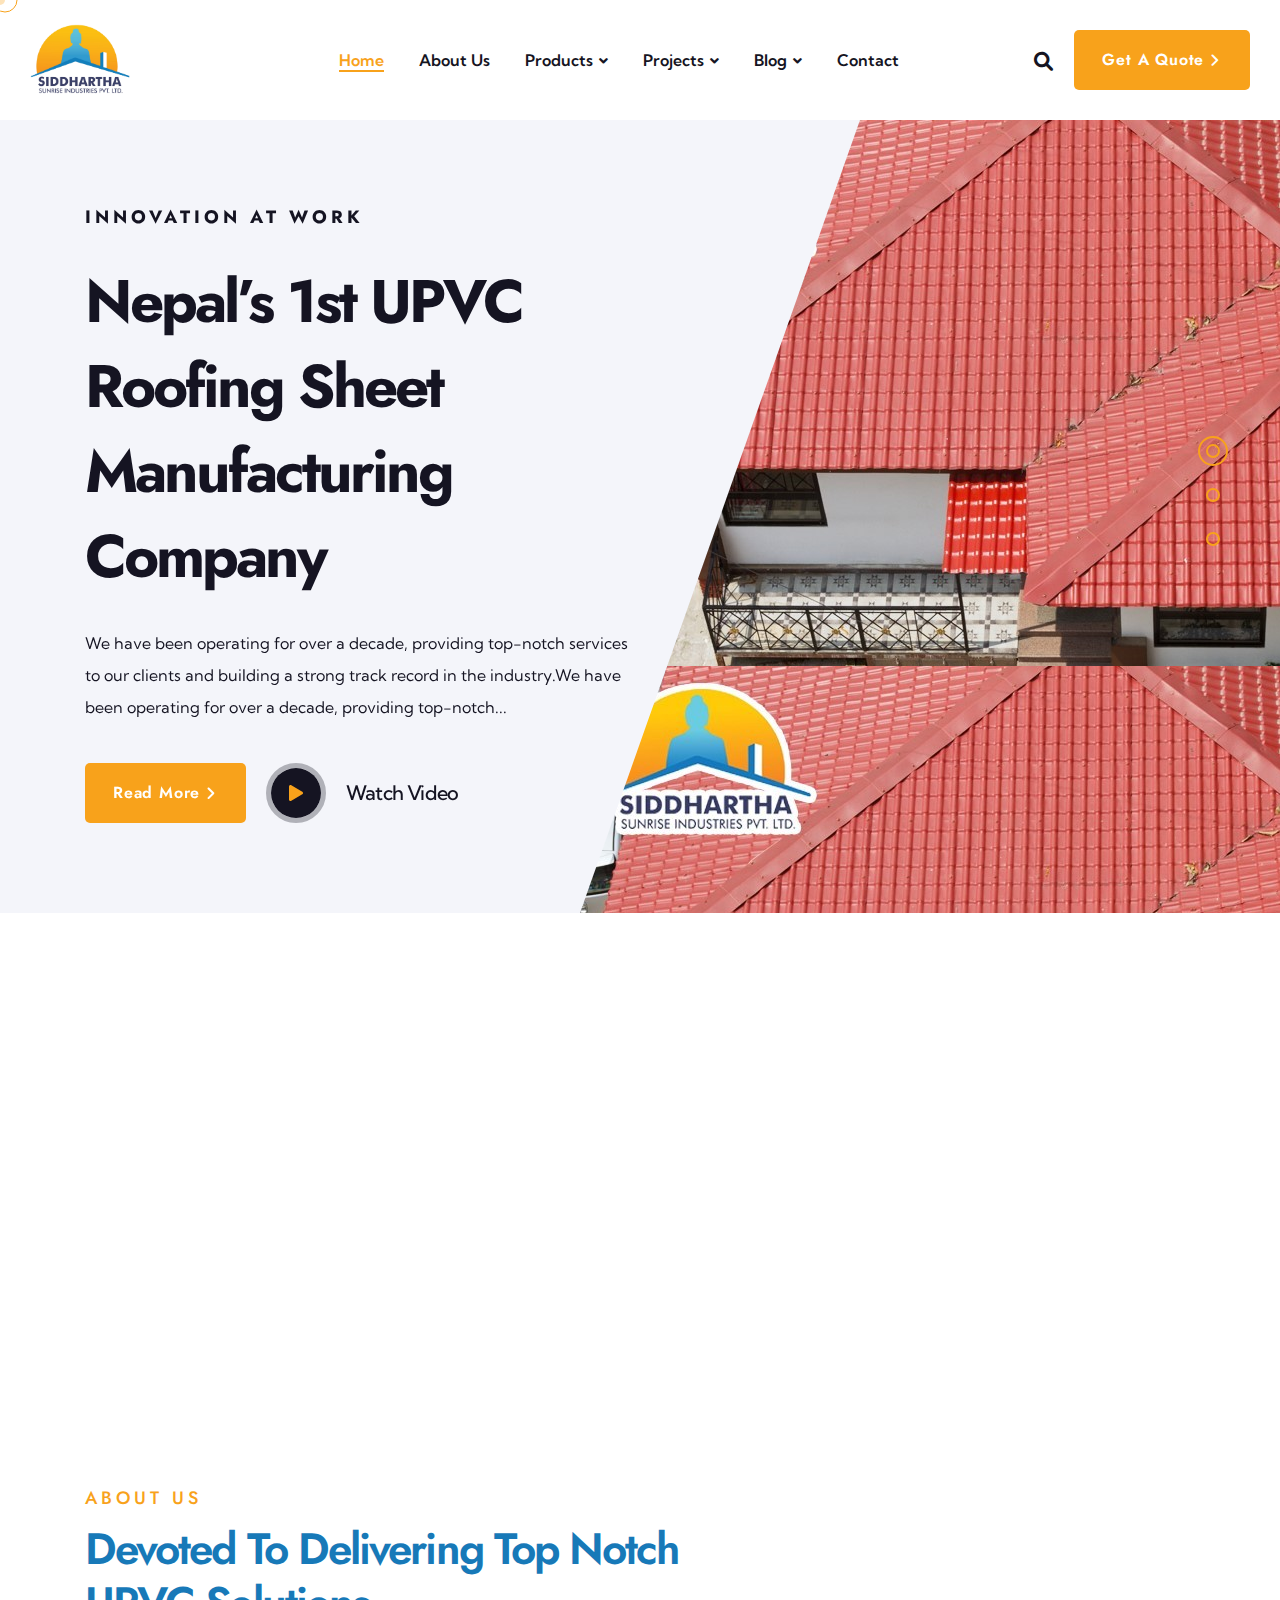
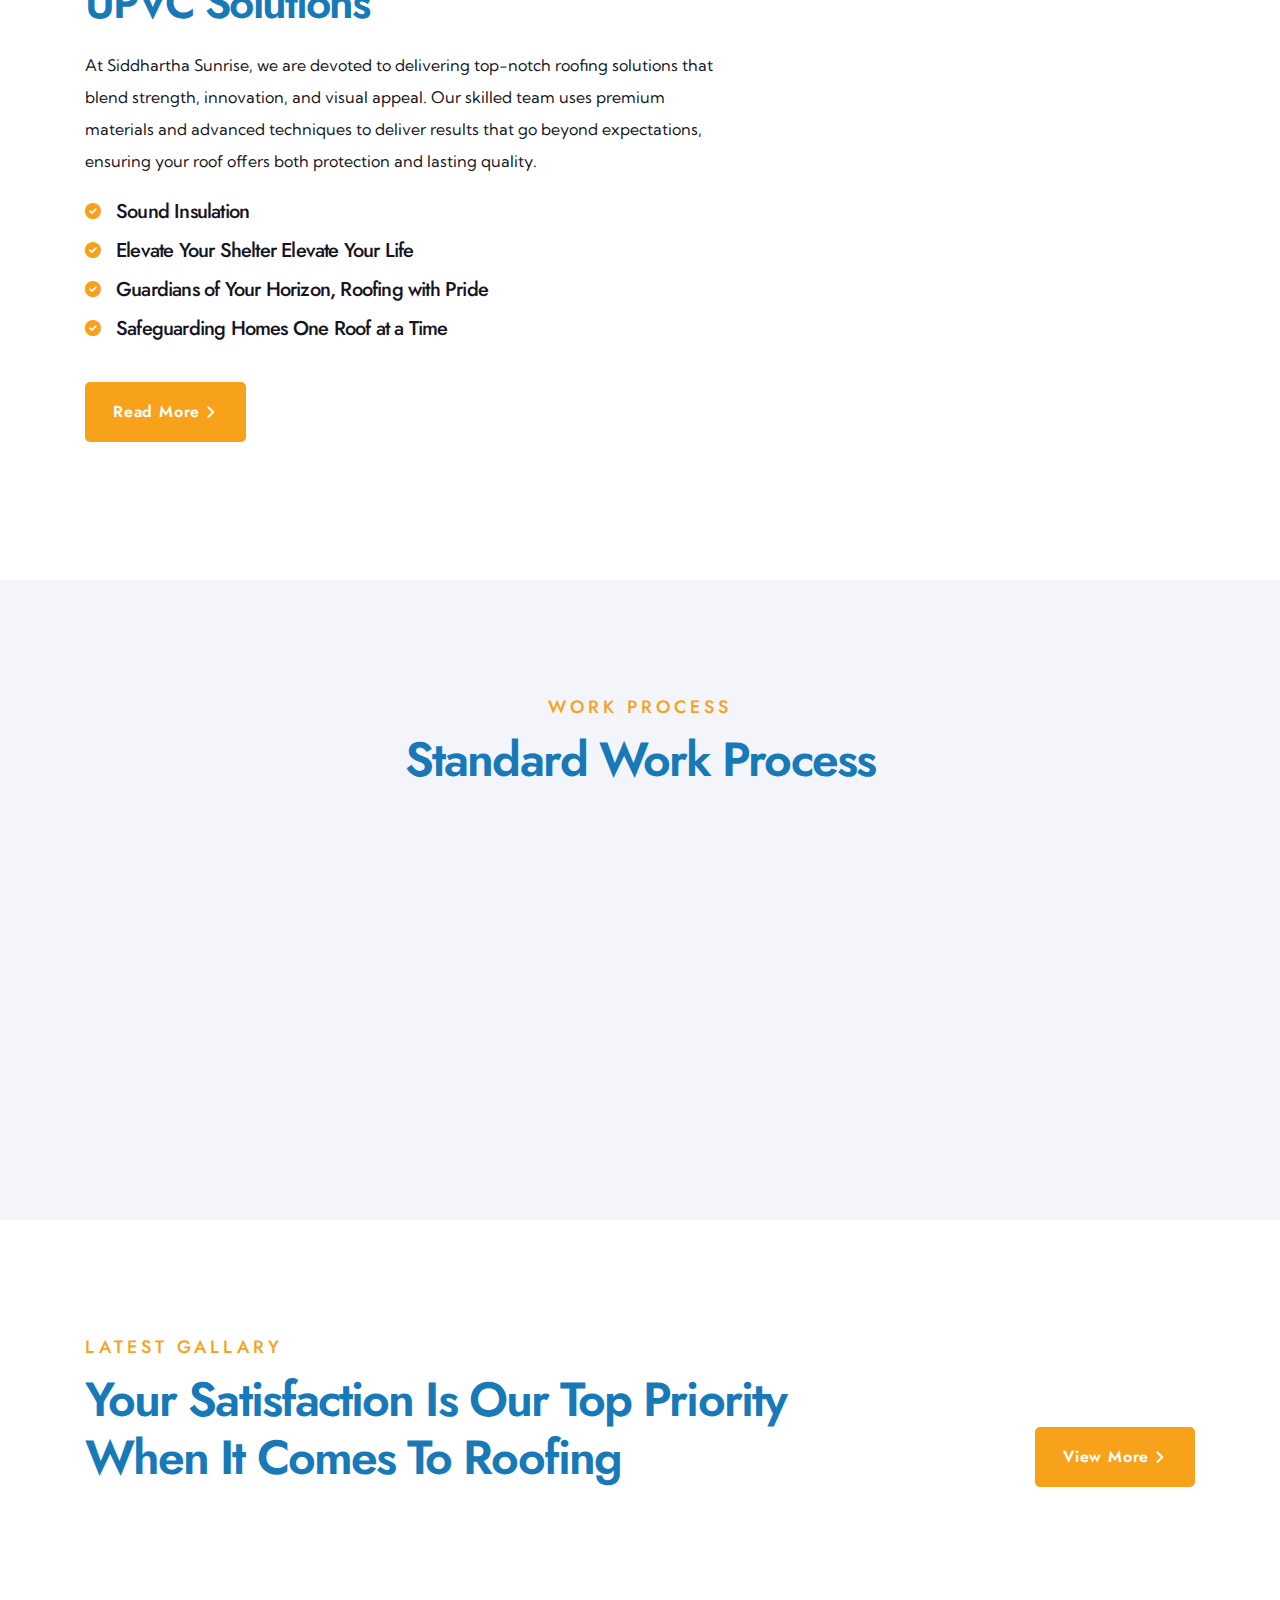
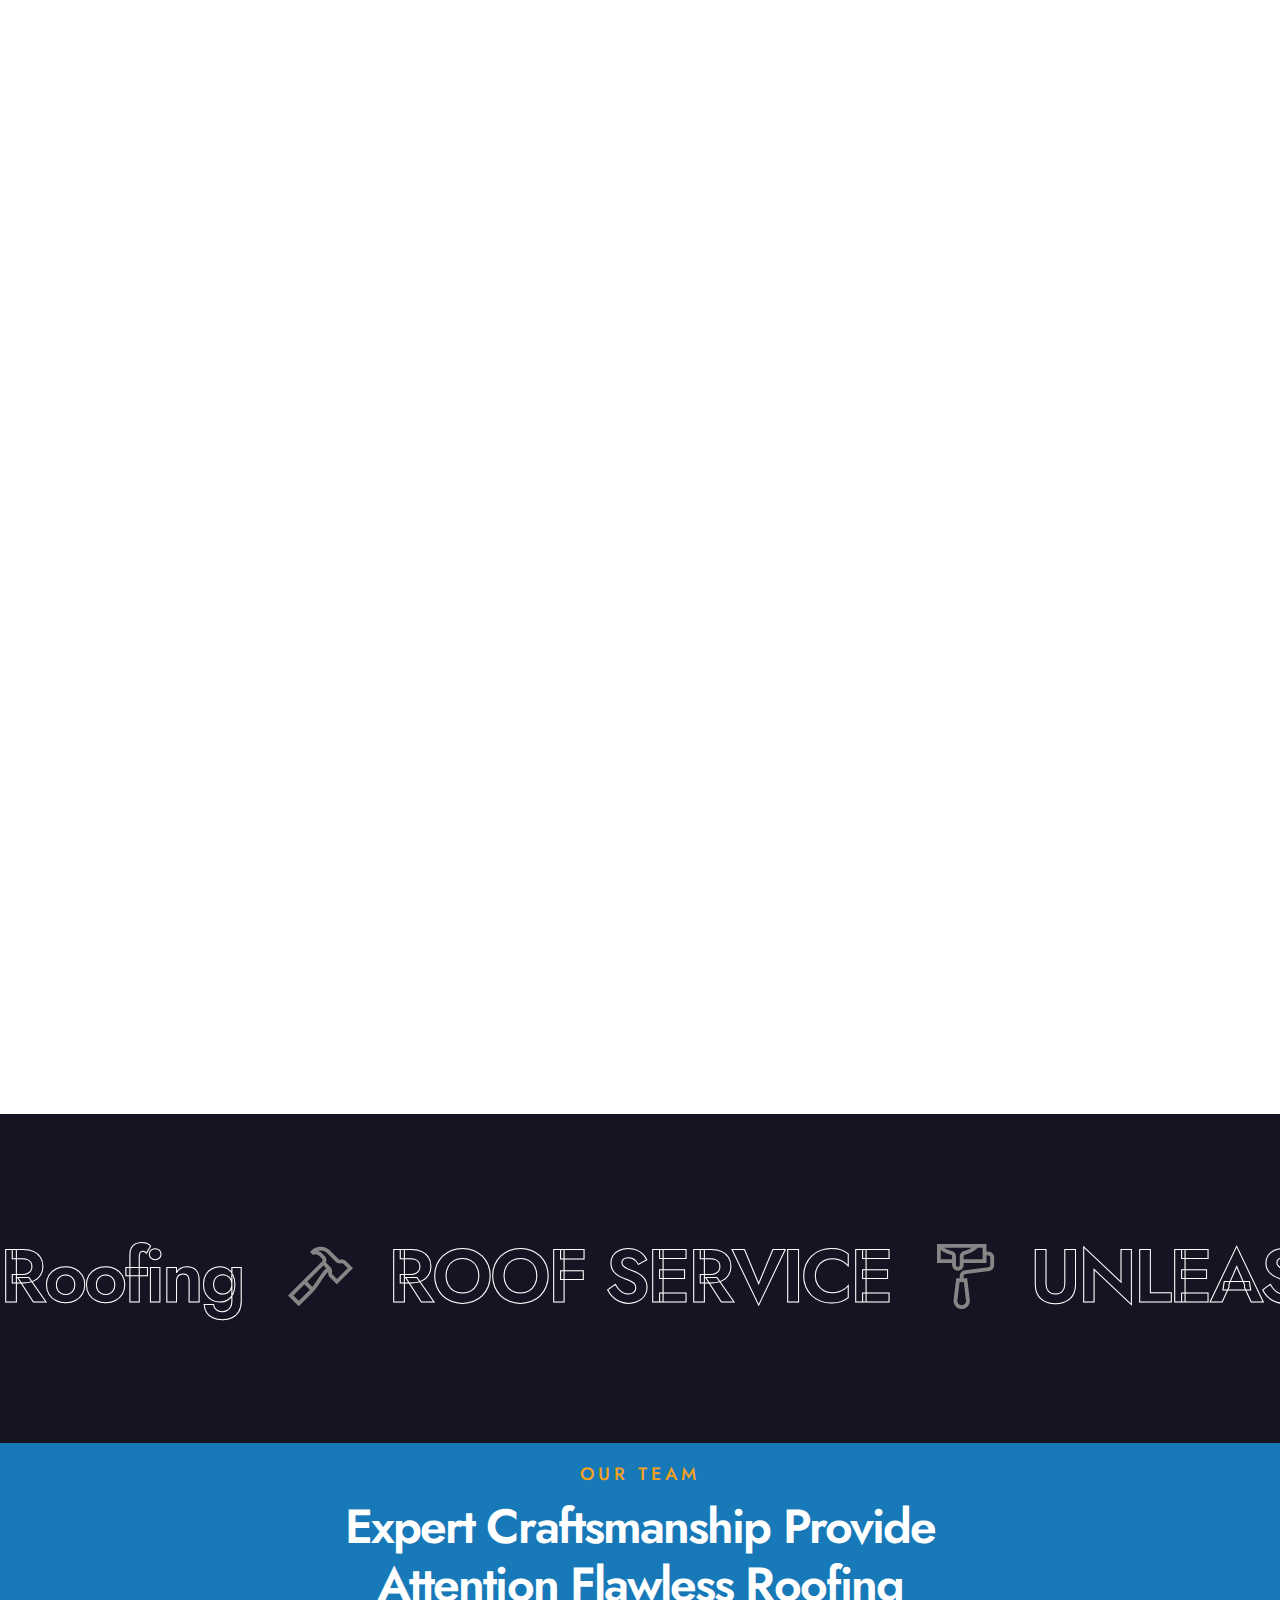
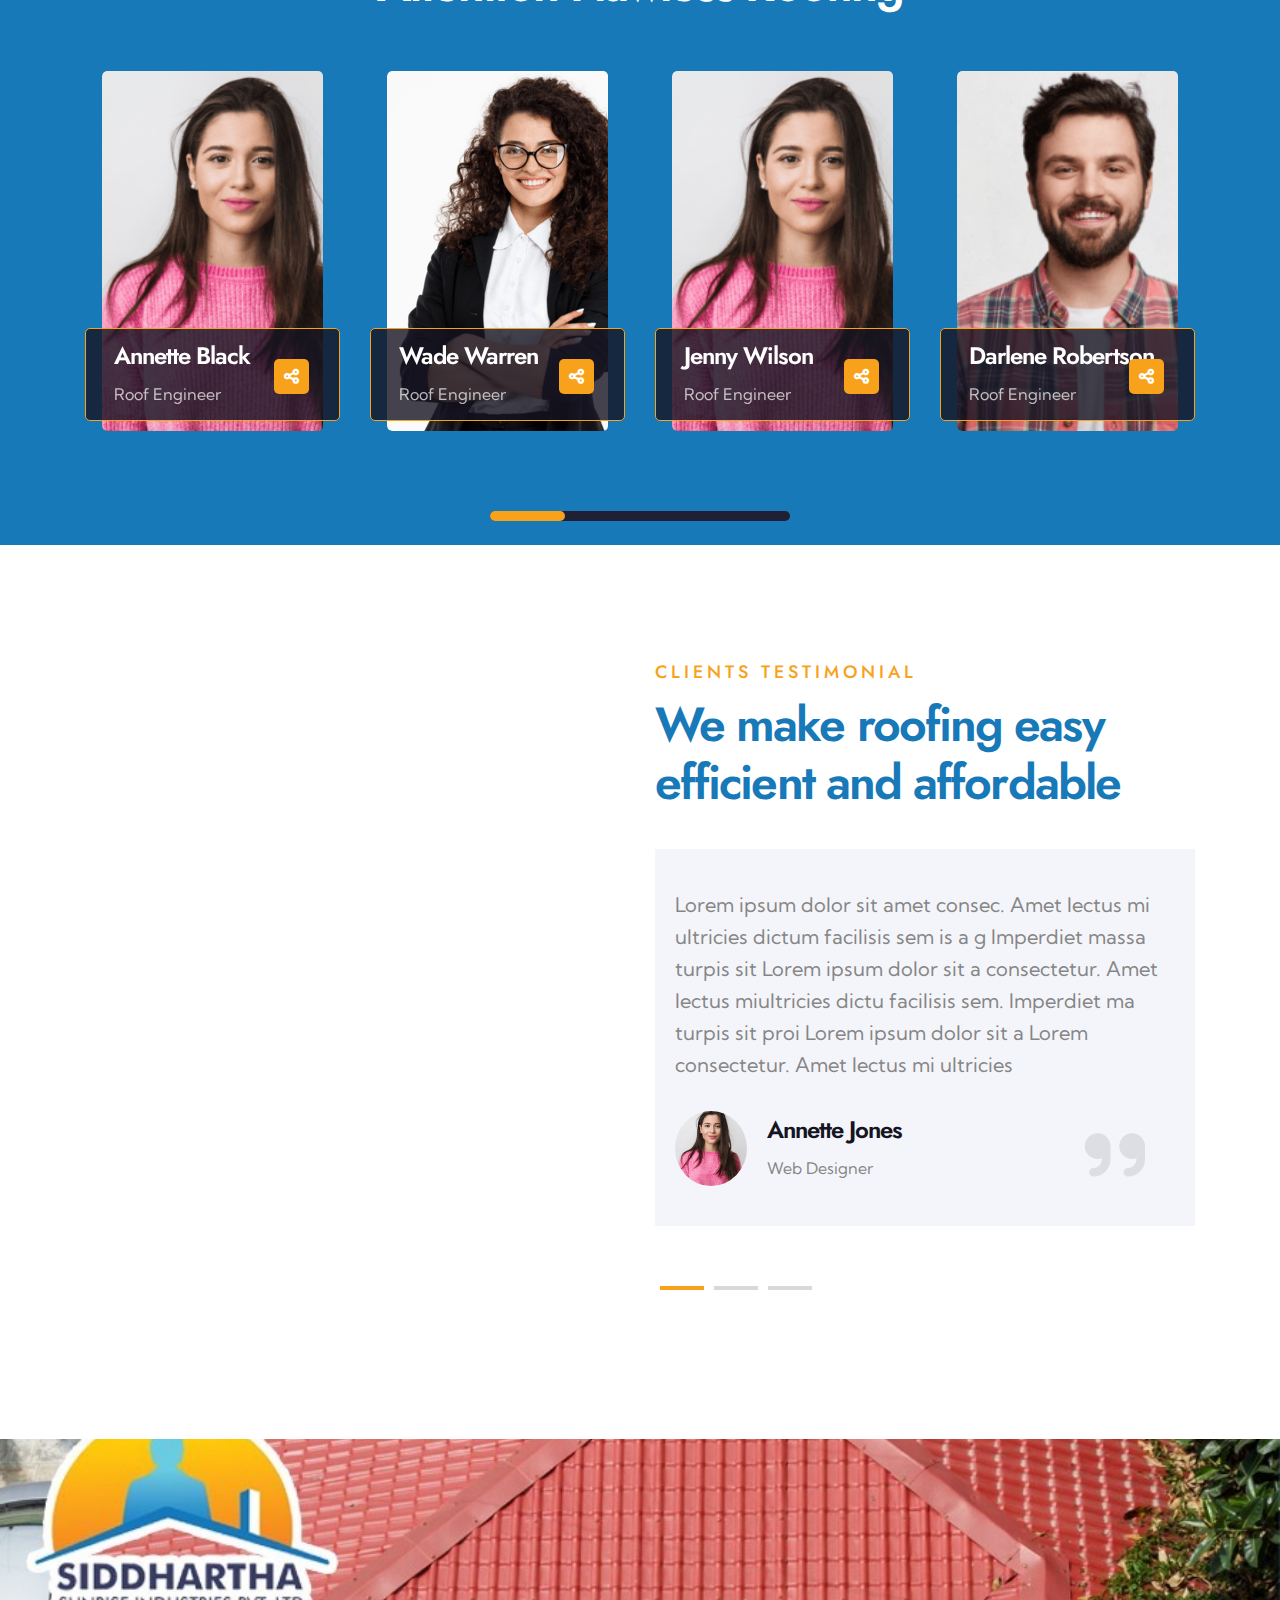
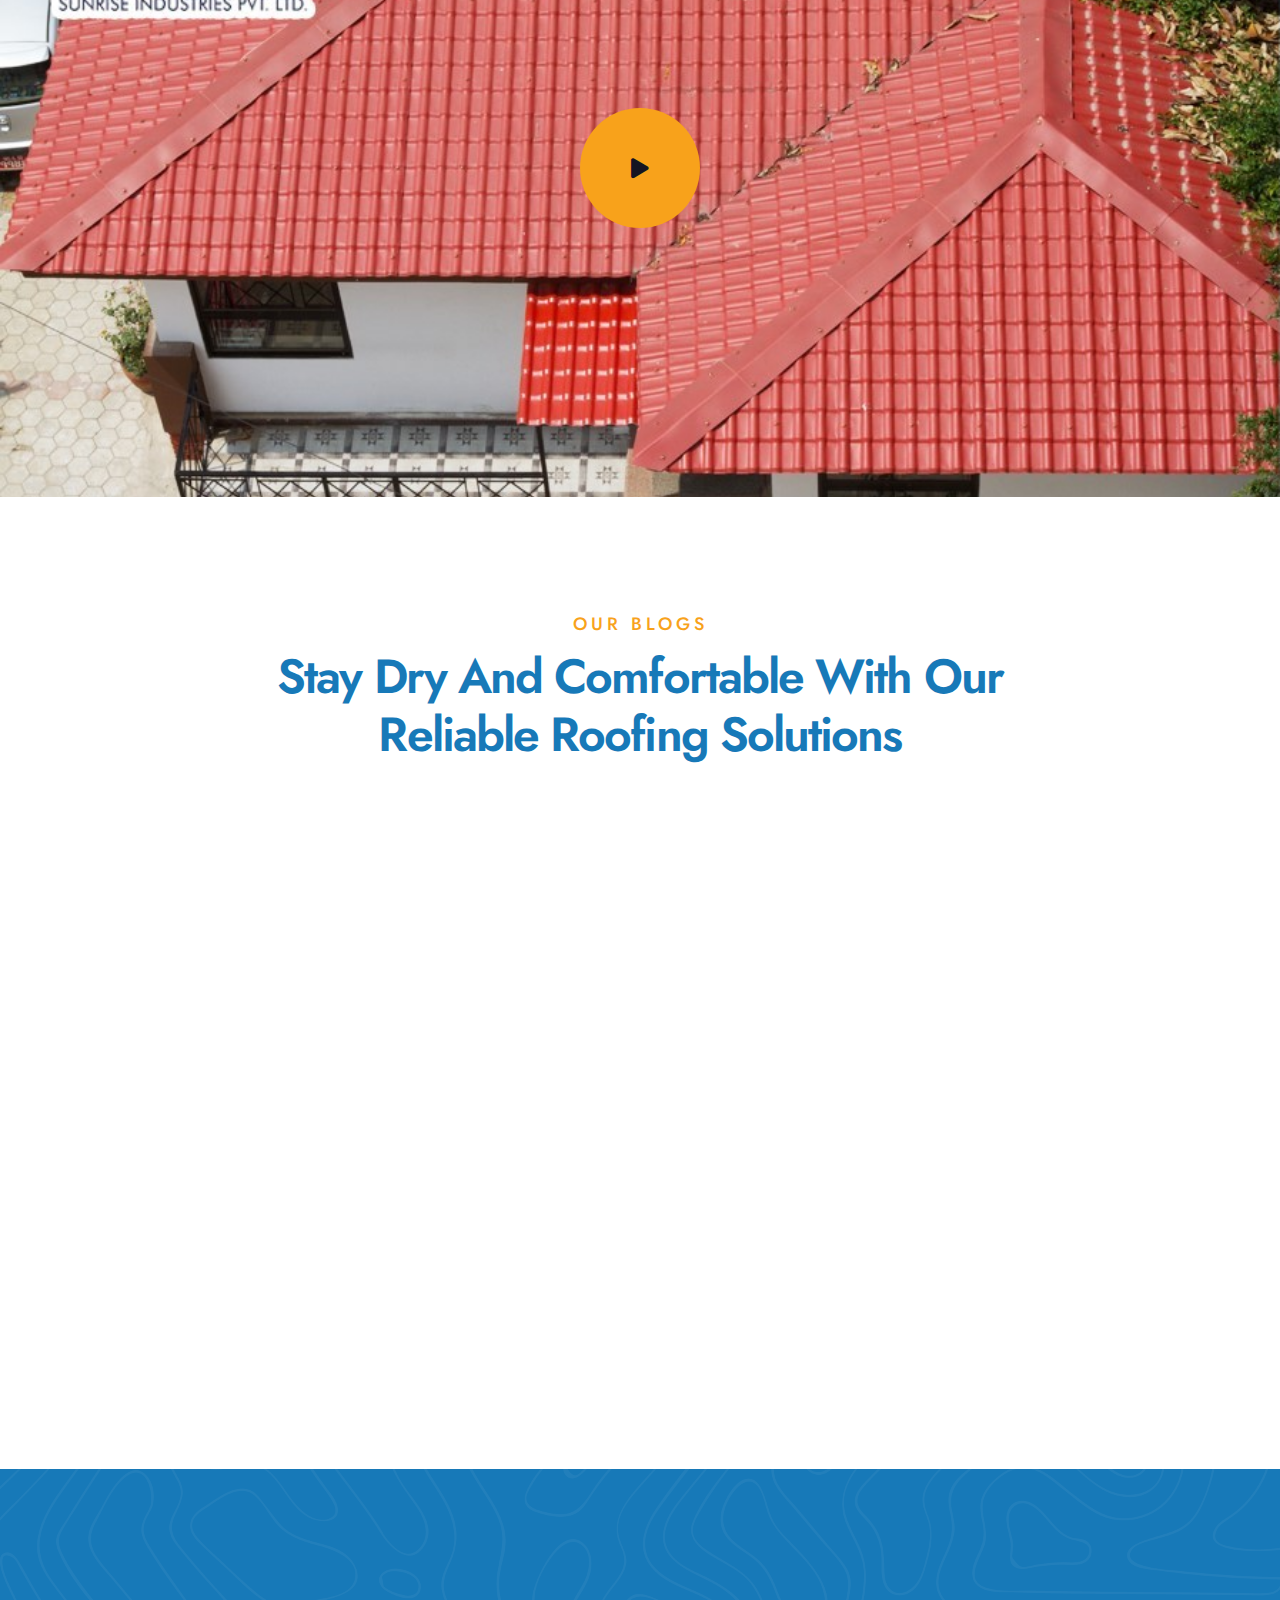
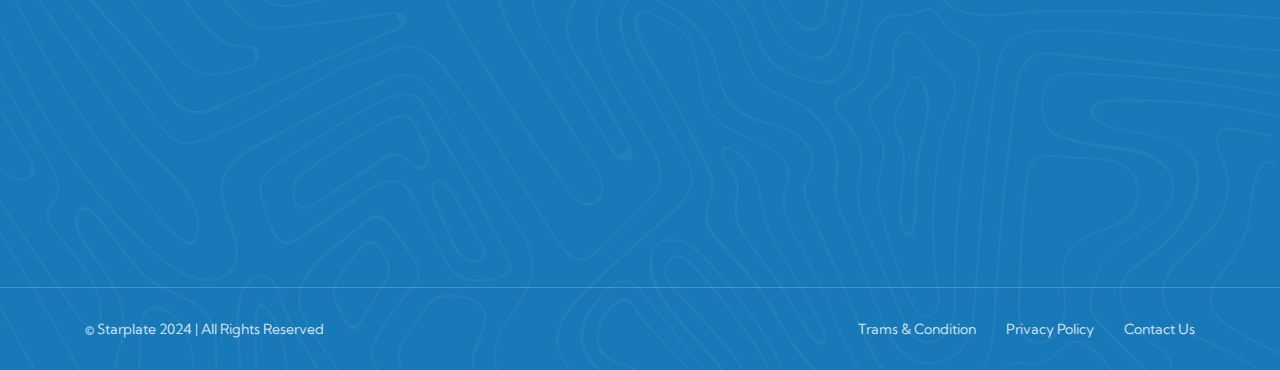
==== commit 30d40bff: "image fixed" ====
--- a/index.html
+++ b/index.html
@@ -895,7 +895,7 @@
                     <div class="team-two__img-box">
                       <div class="team-two__img">
                         <img
-                          src="assets/images/files/man1.jpg"
+                          src="assets/images/files/woman1.png"
                           alt=""
                           style="width: 266px; height: 360px; object-fit: cover"
                         />
@@ -929,7 +929,7 @@
                     <div class="team-two__img-box">
                       <div class="team-two__img">
                         <img
-                          src="assets/images/files/woman2.jpg"
+                          src="assets/images/files/woman2.png"
                           alt=""
                           style="width: 266px; height: 360px; object-fit: cover"
                         />
@@ -963,7 +963,7 @@
                     <div class="team-two__img-box">
                       <div class="team-two__img">
                         <img
-                          src="assets/images/files/woman1.jpg"
+                          src="assets/images/files/woman1.png"
                           alt=""
                           style="width: 266px; height: 360px; object-fit: cover"
                         />
@@ -997,7 +997,7 @@
                     <div class="team-two__img-box">
                       <div class="team-two__img">
                         <img
-                          src="assets/images/files/man2.jpg"
+                          src="assets/images/files/man2.png"
                           alt=""
                           style="width: 266px; height: 360px; object-fit: cover"
                         />
@@ -1141,7 +1141,7 @@
                           <div class="testimonial-two__client-info">
                             <div class="testimonial-two__client-img">
                               <img
-                                src="assets/images/files/woman1.jpg"
+                                src="assets/images/files/woman1.png"
                                 style="
                                   width: 75;
                                   height: 75px;
@@ -1177,7 +1177,7 @@
                           <div class="testimonial-two__client-info">
                             <div class="testimonial-two__client-img">
                               <img
-                                src="assets/images/files/man1.jpg"
+                                src="assets/images/files/woman1.png"
                                 style="
                                   width: 75;
                                   height: 75px;
@@ -1213,7 +1213,7 @@
                           <div class="testimonial-two__client-info">
                             <div class="testimonial-two__client-img">
                               <img
-                                src="assets/images/files/man1.jpg"
+                                src="assets/images/files/woman1.png"
                                 style="
                                   width: 75;
                                   height: 75px;
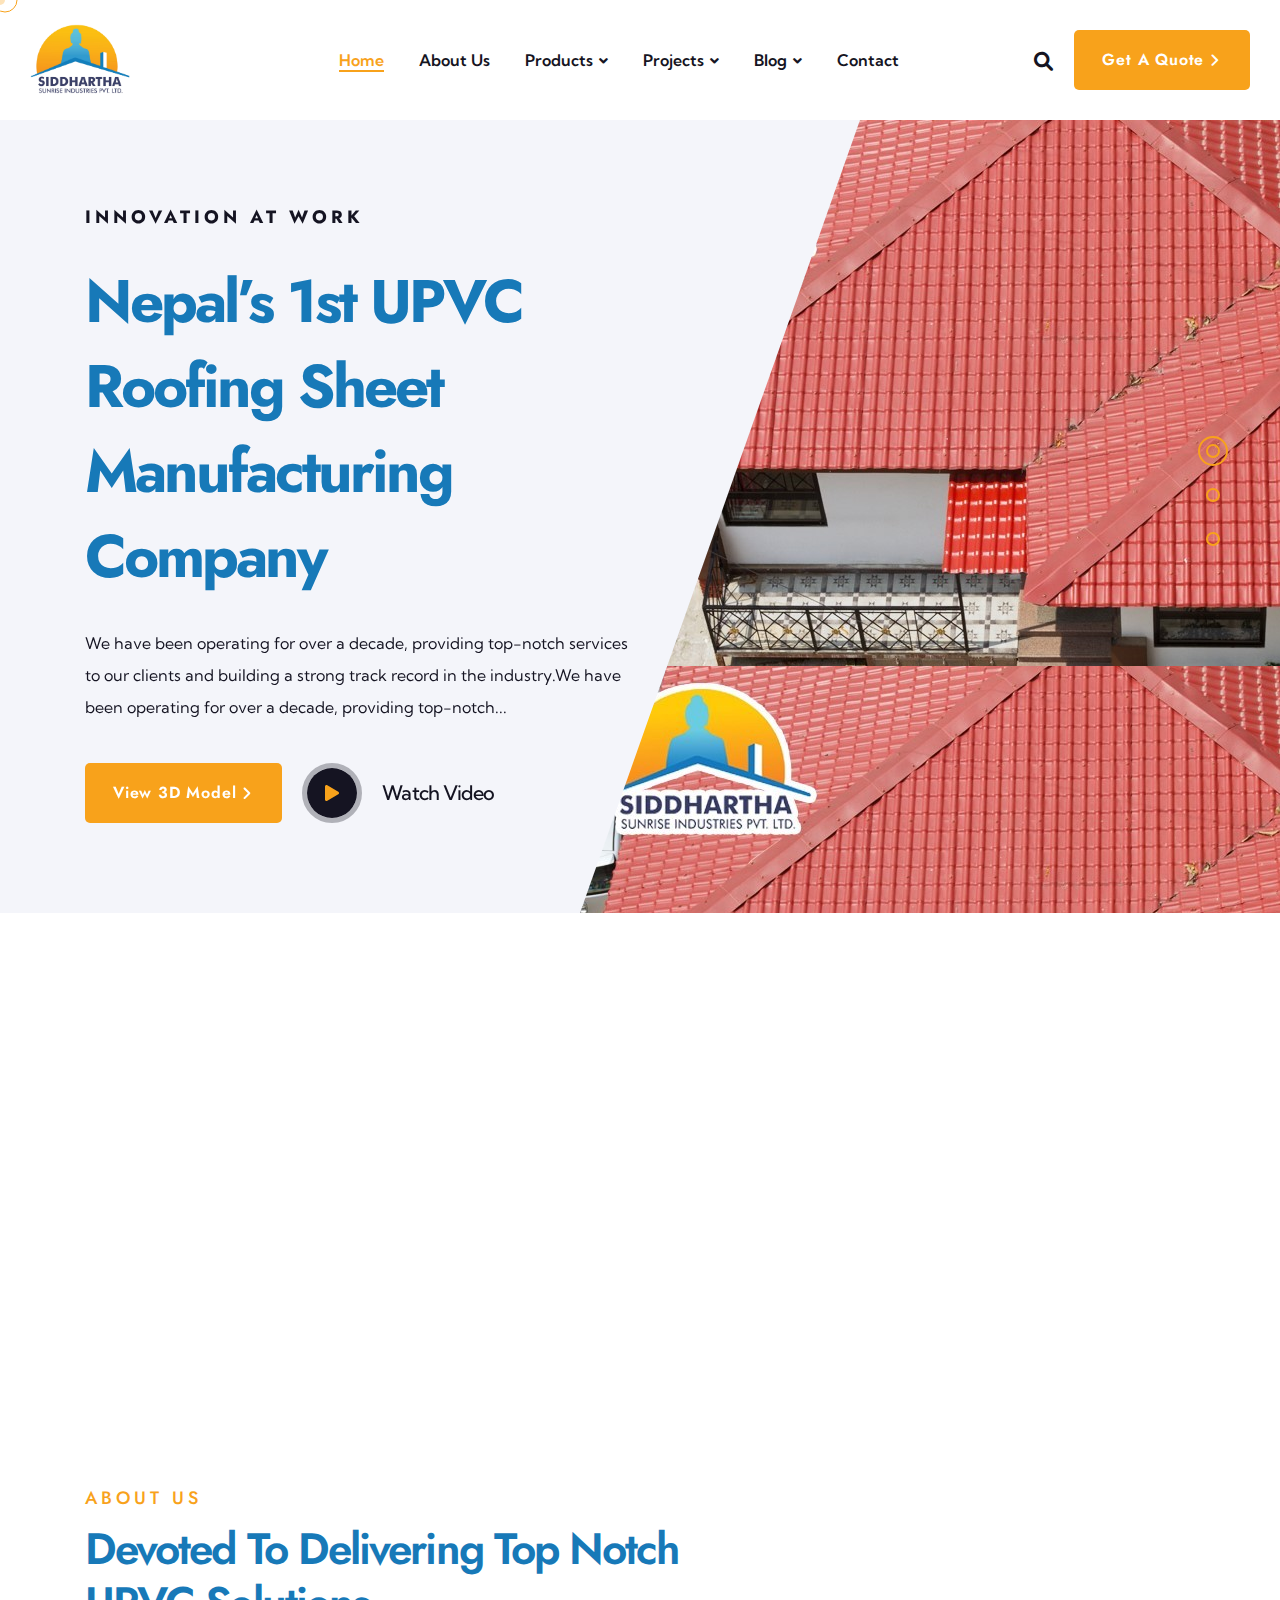
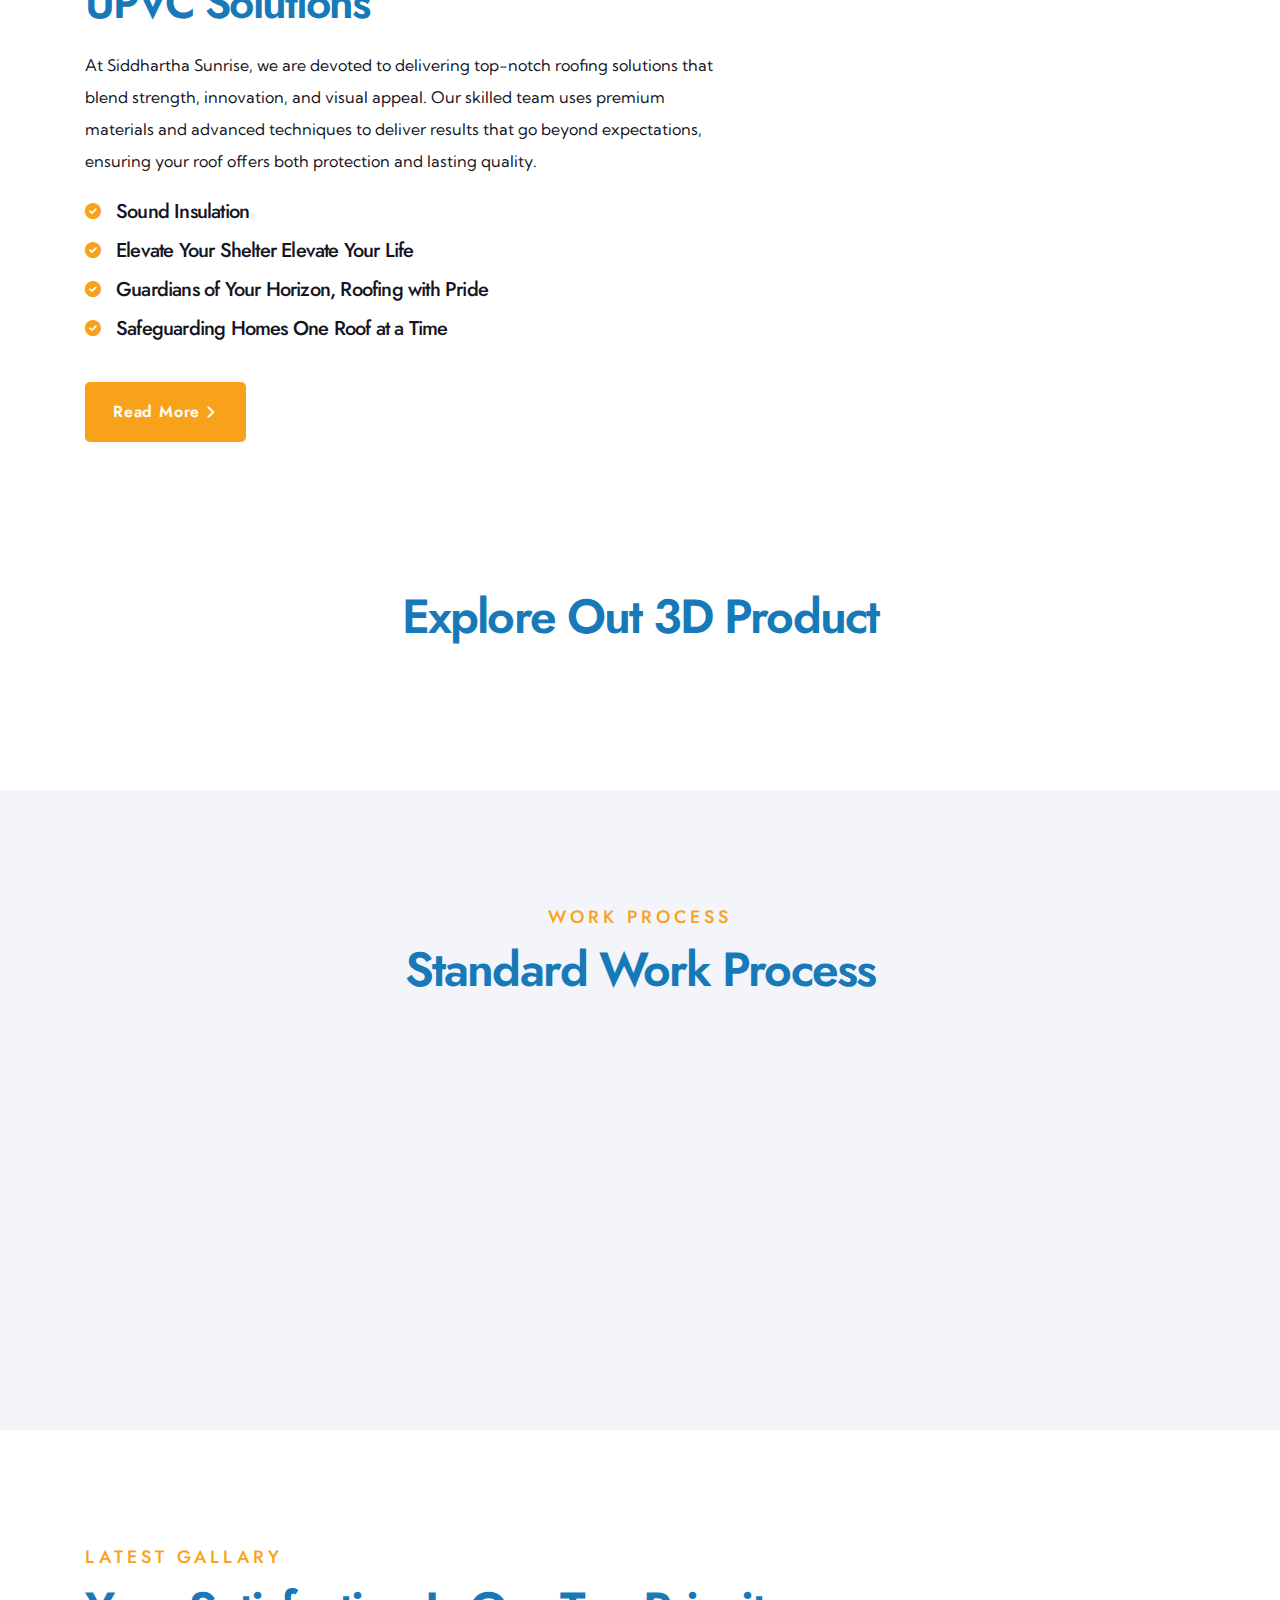
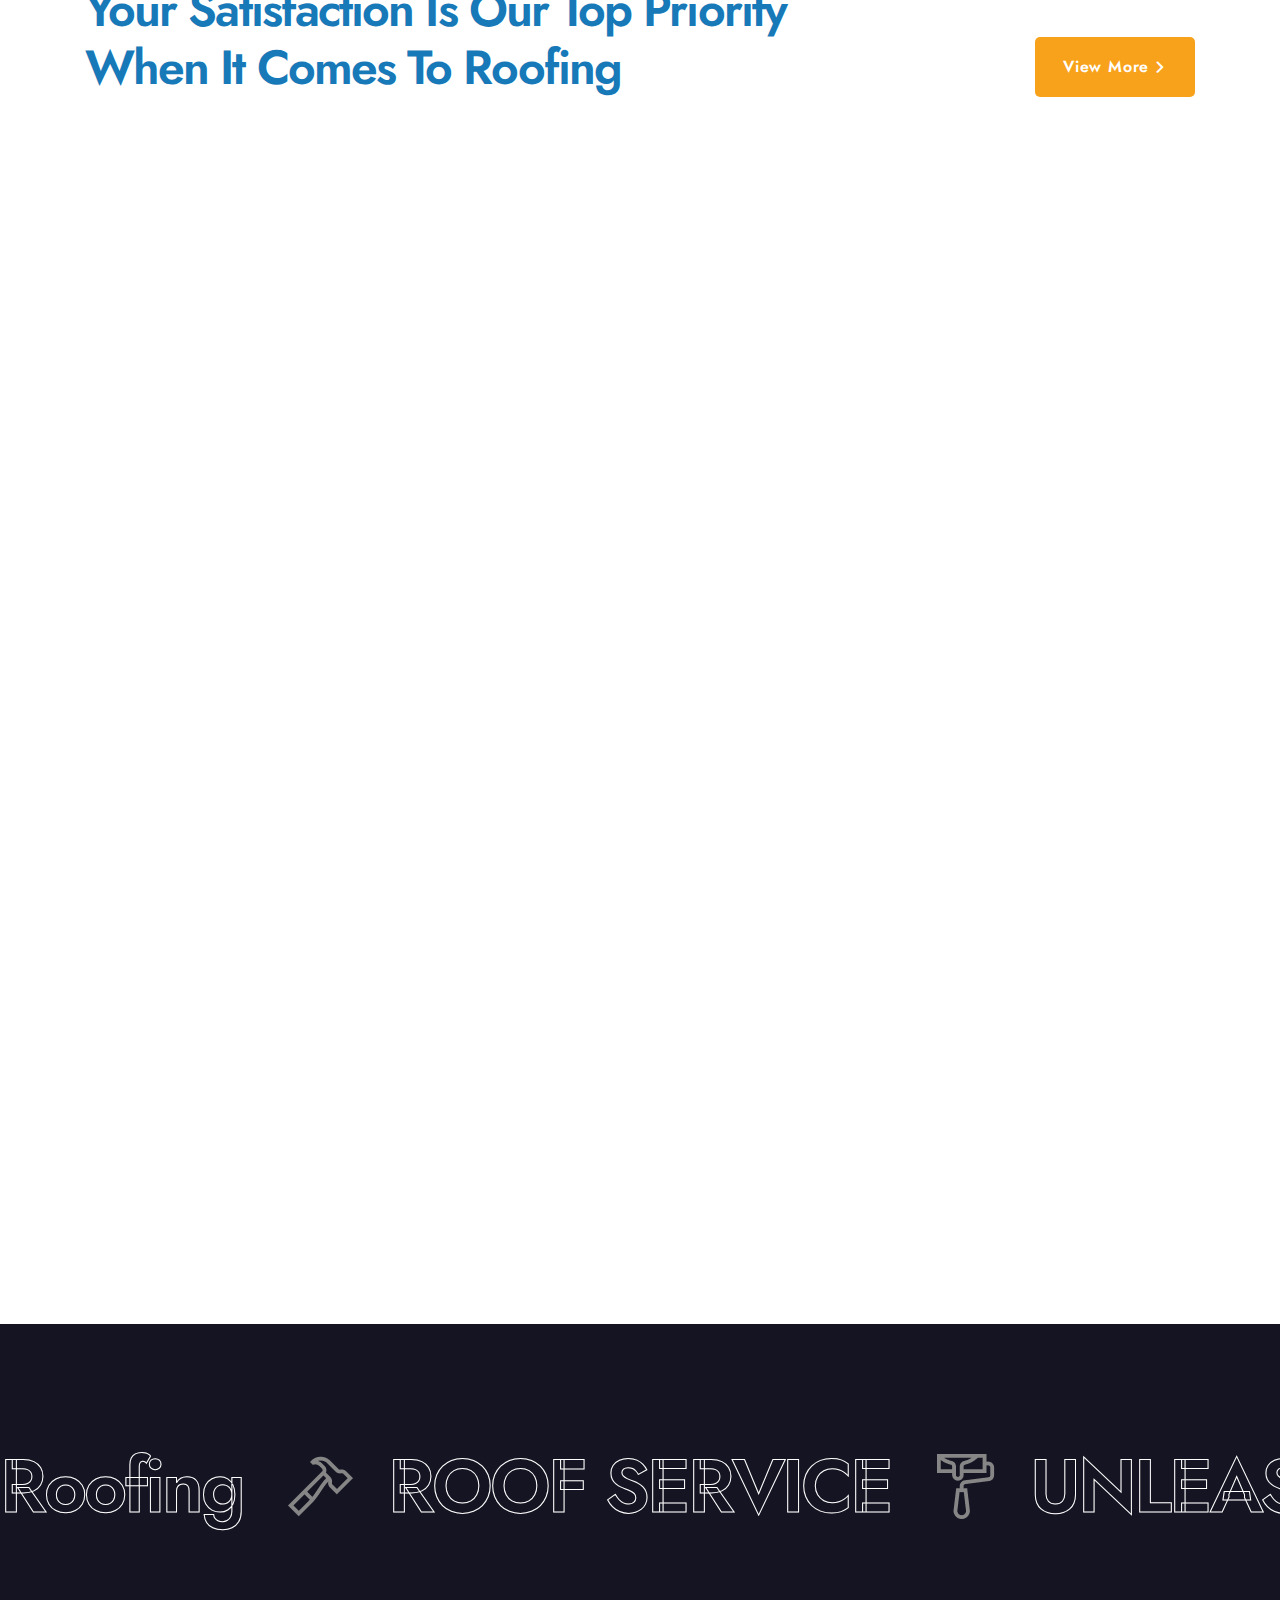
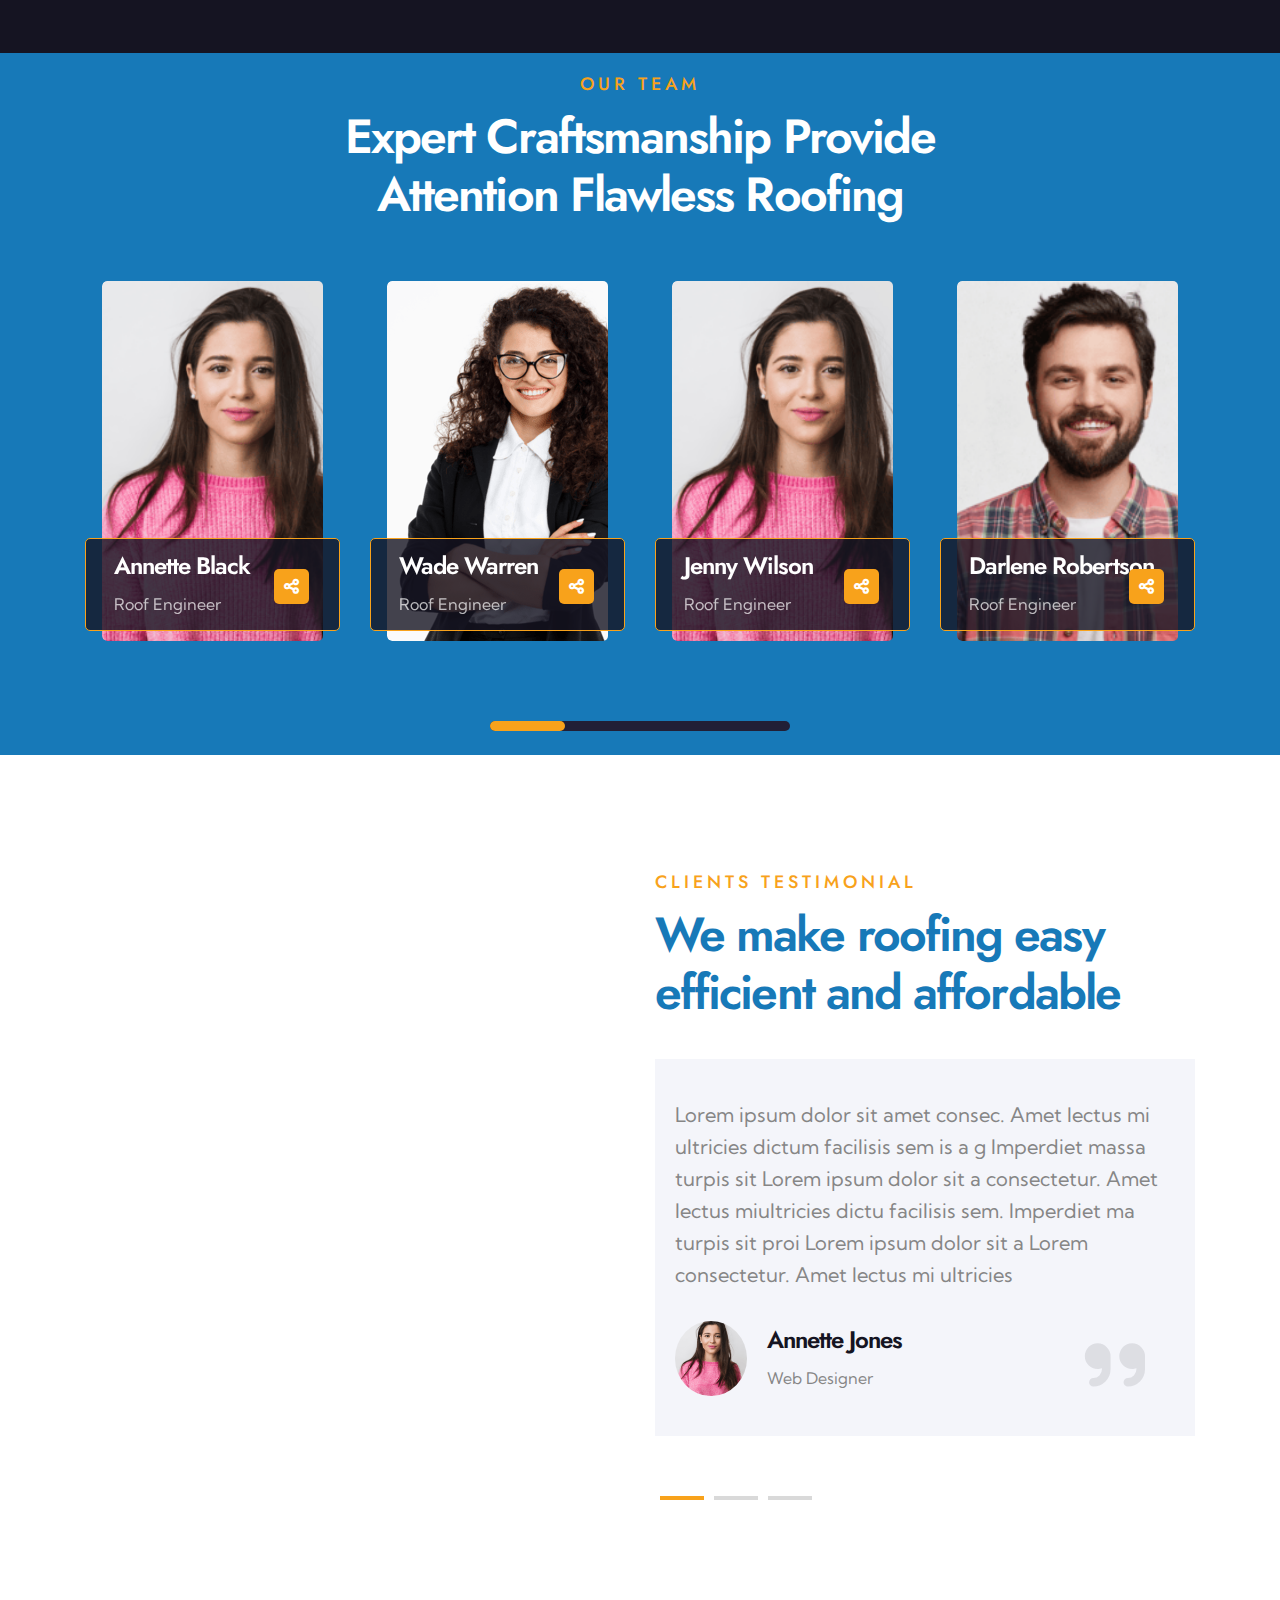
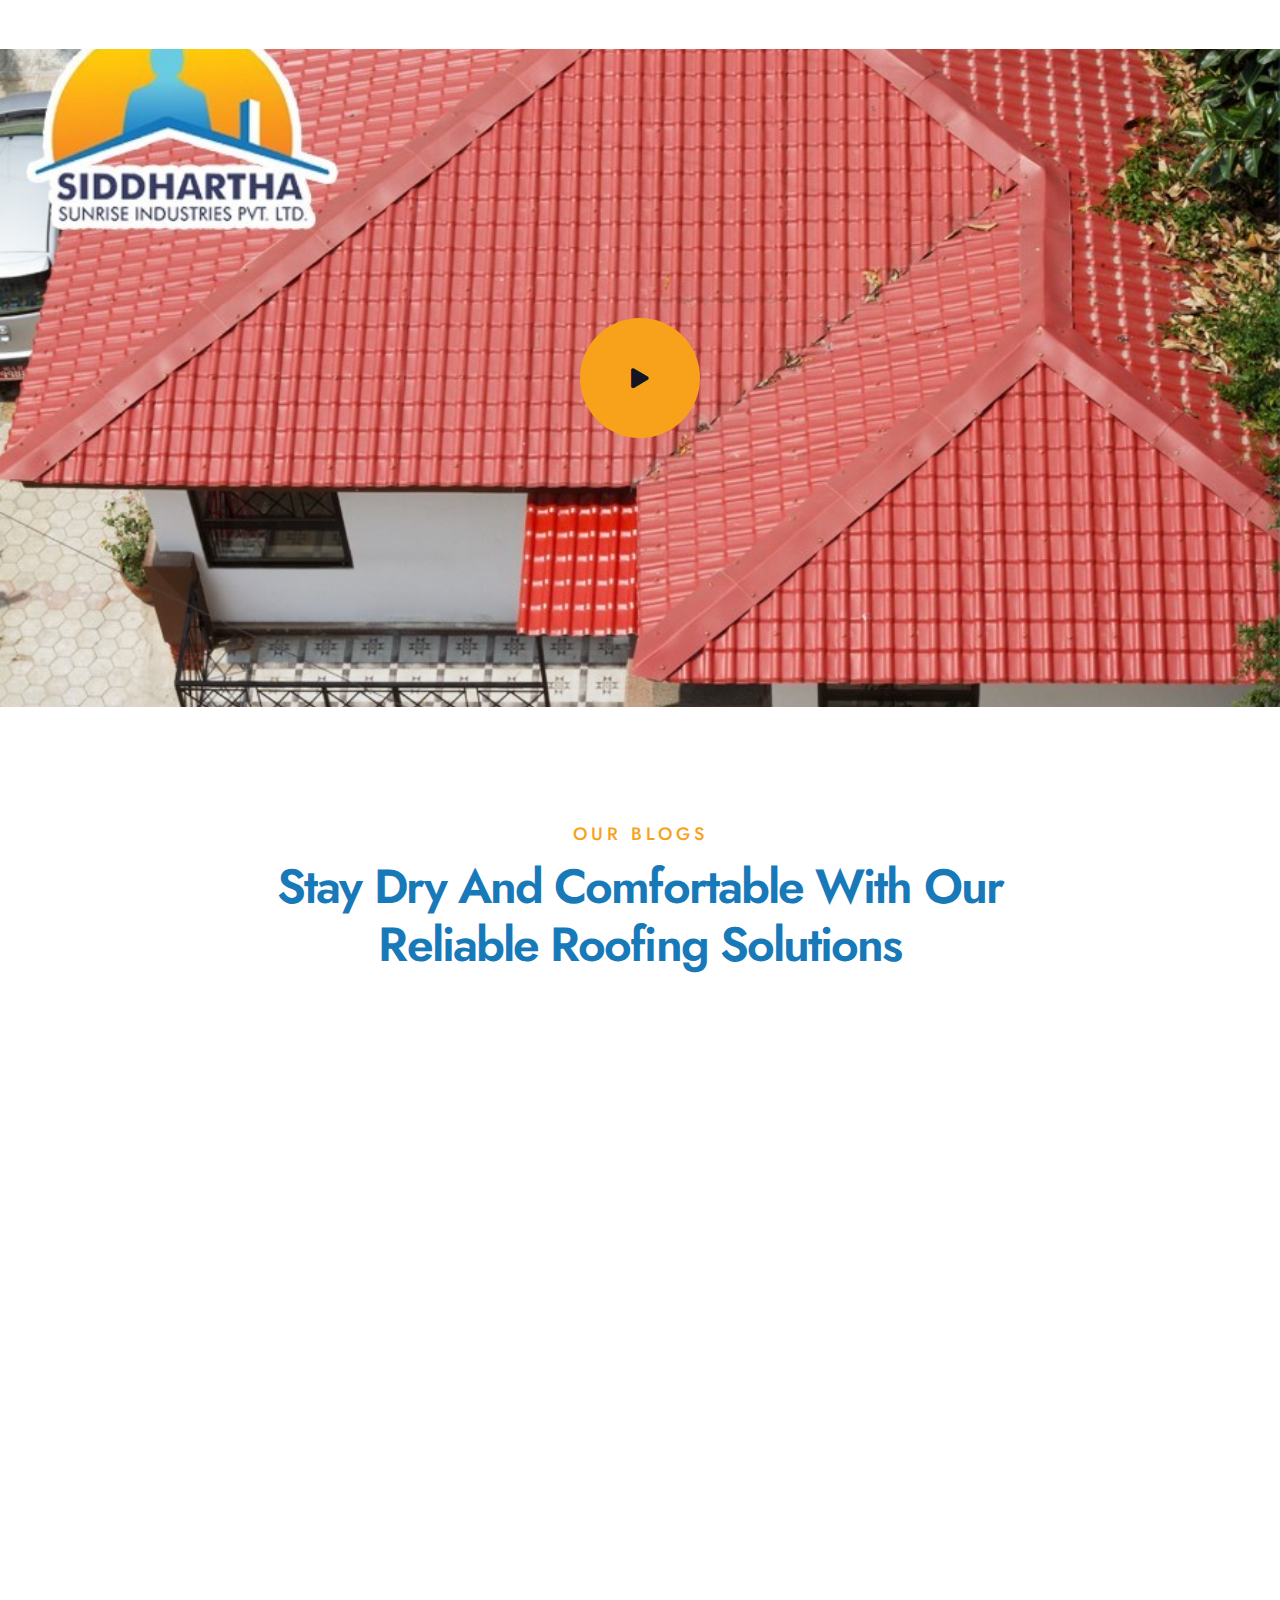
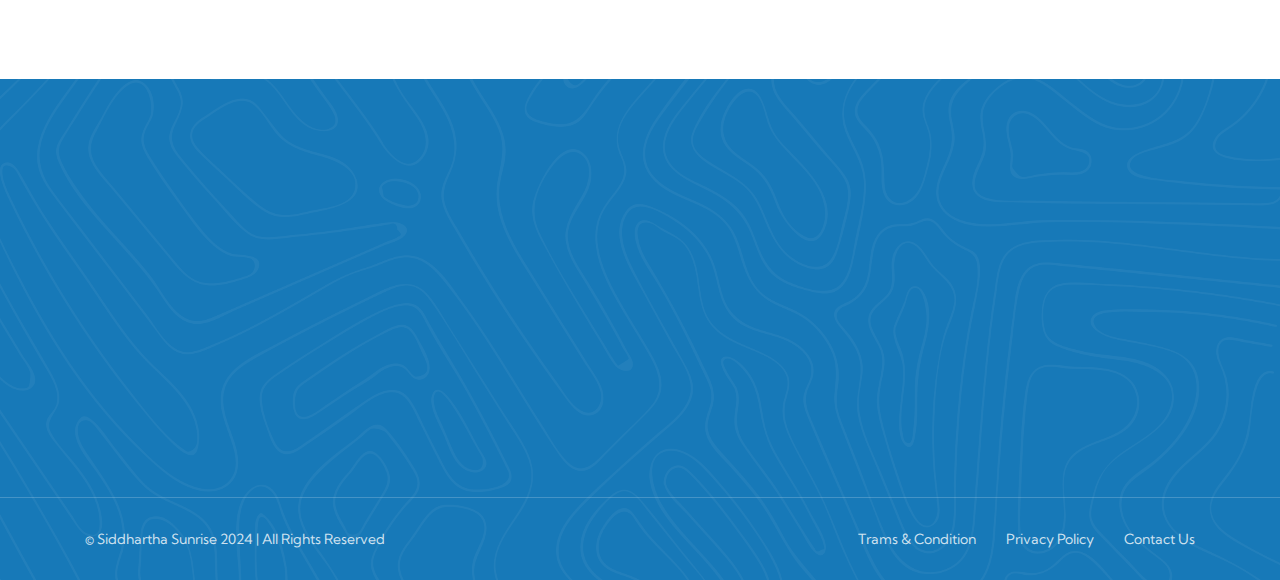
==== commit f52ce7e6: "final touch up" ====
--- a/index.html
+++ b/index.html
@@ -72,6 +72,7 @@
     <!-- template styles -->
     <link rel="stylesheet" href="assets/css/topfloor.css" />
     <link rel="stylesheet" href="assets/css/topfloor-responsive.css" />
+    <link rel="stylesheet" href="./assets/3d.css" />
   </head>
 
   <body class="custom-cursor">
@@ -250,14 +251,14 @@
                       <div class="main-slider-two__btn-and-video">
                         <div class="main-slider-two__btn-box">
                           <a
-                            href="/about.html"
+                            href="#3Dmodel"
                             class="main-slider-two__btn thm-btn"
-                            >Read More<span class="icon-arrow-left"></span
+                            >View 3D model<span class="icon-arrow-left"></span
                           ></a>
                         </div>
                         <div class="main-slider-two__video-link">
                           <a
-                            href="https://youtu.be/ROSt6Ba2_5Y"
+                            href="https://www.facebook.com/reel/2732510690232212"
                             class="video-popup"
                           >
                             <div class="main-slider-two__video-icon">
@@ -308,14 +309,14 @@
                       <div class="main-slider-two__btn-and-video">
                         <div class="main-slider-two__btn-box">
                           <a
-                            href="about.html"
+                            href="#3Dmodel"
                             class="main-slider-two__btn thm-btn"
-                            >Read More<span class="icon-arrow-left"></span
+                            >View 3D model<span class="icon-arrow-left"></span
                           ></a>
                         </div>
                         <div class="main-slider-two__video-link">
                           <a
-                            href="https://youtu.be/ROSt6Ba2_5Y"
+                            href="https://www.facebook.com/reel/2732510690232212"
                             class="video-popup"
                           >
                             <div class="main-slider-two__video-icon">
@@ -376,14 +377,14 @@
                       <div class="main-slider-two__btn-and-video">
                         <div class="main-slider-two__btn-box">
                           <a
-                            href="about.html"
+                            href="#3Dmodel"
                             class="main-slider-two__btn thm-btn"
                             >Read More<span class="icon-arrow-left"></span
                           ></a>
                         </div>
                         <div class="main-slider-two__video-link">
                           <a
-                            href="https://youtu.be/ROSt6Ba2_5Y"
+                            href="https://www.facebook.com/reel/2732510690232212"
                             class="video-popup"
                           >
                             <div class="main-slider-two__video-icon">
@@ -597,6 +598,14 @@
         </div>
       </section>
       <!--About Two End -->
+      <section class="about-two" id="3Dmodel">
+        <h2 class="section-title__title text-center mb-4">
+          Explore out 3D Product
+        </h2>
+        <div class="d-flex align-items-center justify-content-center mt-4">
+          <div id="container3D"></div>
+        </div>
+      </section>
 
       <!--Process One Start -->
       <section class="process-one">
@@ -1526,7 +1535,7 @@
           <div class="container">
             <div class="site-footer__bottom-inner">
               <p class="site-footer__bottom-text">
-                © Starplate 2024 | All Rights Reserved
+                © Siddhartha Sunrise 2024 | All Rights Reserved
               </p>
               <ul class="list-unstyled site-footer__bottom-menu">
                 <li><a href="about.html">Trams & Condition</a></li>
@@ -1636,6 +1645,7 @@
     <script src="assets/vendors/gsap/SplitText.js"></script>
     <script src="assets/vendors/scroll/scrolltop.min.js"></script>
 
+    <script type="module" src="./assets/3dmodel.js"></script>
     <!-- template js -->
     <script src="assets/js/topfloor.js"></script>
   </body>
--- a/assets/css/topfloor.css
+++ b/assets/css/topfloor.css
@@ -28,6 +28,7 @@
   --topfloor-base: #F8A21B;
   --topfloor-base-rgb: 248, 162, 27;
   --topfloor-secondary: #1779B8;
+  --topfloor-secondary-transparent: #1779B8cc;
   --topfloor-secondary-rgba: #1779B8;
   --topfloor-black: #151422;
   --topfloor-black-transparent: #151422cc;
@@ -3215,7 +3216,7 @@
 .main-slider-two__title {
   position: relative;
   font-size: 75px;
-  color: var(--topfloor-black);
+  color: var(--topfloor-secondary);
   font-weight: 700;
   line-height: 85px;
   text-transform: capitalize;
@@ -9305,7 +9306,8 @@
   display: block;
   padding: 80px 0 80px;
   overflow: hidden;
-  background-color: var(--topfloor-base);
+  background-color: var(--topfloor-black);
+  color: white !important;
   z-index: 1;
 }
 
@@ -9339,8 +9341,6 @@
   left: 0;
   right: 0;
   bottom: 0;
-  background: rgb(255, 255, 255);
-  background: linear-gradient(90deg, rgba(255, 255, 255, 0) 0%, rgba(248, 180, 39, 1) 100%);
 }
 
 .cta-two__right {
@@ -9353,10 +9353,11 @@
   font-weight: 600;
   line-height: 58px;
   letter-spacing: -1.92px;
+  color: var(--topfloor-white);
 }
 
 .cta-two__text {
-  color: var(--topfloor-black);
+  color: var(--topfloor-white);
   margin-top: 9px;
   margin-bottom: 30px;
 }
@@ -9383,23 +9384,23 @@
   color: var(--topfloor-black);
   padding-right: 20px;
   padding-left: 20px;
-  background-color: transparent;
-  border: 1px solid var(--topfloor-black);
+  background-color: var(--topfloor-white);
+  border: 1px solid var(--topfloor-white);
   border-radius: 5px;
 }
 
 .cta-two__contact-btn {
   border: none;
   color: var(--topfloor-white);
-  background-color: var(--topfloor-black);
-}
-
-.cta-two__contact-btn:hover {
-  color: var(--topfloor-black);
-}
+  background-color: var(--topfloor-base);
+}
+
+/* .cta-two__contact-btn:hover {
+  color: var(--topfloor-white); */
+/* } */
 
 .cta-two__contact-btn::after {
-  background-color: var(--topfloor-white);
+  background-color: var(--topfloor-secondary);
 }
 
 /*--------------------------------------------------------------
@@ -13298,7 +13299,7 @@
 .service-details__need-help {
   position: relative;
   display: block;
-  background-color: var(--topfloor-base);
+  background-color: var(--topfloor-secondary-transparent);
   padding: 30px 40px 30px;
   border-radius: 5px;
   margin-top: 60px;
@@ -13312,14 +13313,14 @@
   justify-content: center;
   height: 55px;
   width: 55px;
-  background-color: var(--topfloor-white);
+  background-color: var(--topfloor-base);
   border-radius: 50%;
   font-size: 16px;
-  color: var(--topfloor-black);
+  color: var(--topfloor-white);
 }
 
 .service-details__need-help-sub-title {
-  color: var(--topfloor-black);
+  color: var(--topfloor-white);
   margin-top: 10px;
   margin-bottom: 9px;
 }
@@ -13333,11 +13334,11 @@
 }
 
 .service-details__need-help-number a {
-  color: var(--topfloor-black);
+  color: var(--topfloor-white);
 }
 
 .service-details__need-help-text {
-  color: var(--topfloor-black);
+  color: var(--topfloor-white);
 }
 
 .service-details__brochure-box {
@@ -13378,7 +13379,7 @@
   position: relative;
   display: inline-block;
   font-size: 40px;
-  color: var(--topfloor-black);
+  color: red;
 }
 
 .service-details__brochure-list li .content {
--- a/assets/3d.css
+++ b/assets/3d.css
@@ -0,0 +1,15 @@
+#container3D canvas {
+  text-align: center;
+  width: 800px !important;
+  height: 450px !important;
+  top: 0;
+  left: 0;
+  background-color: #dcdcddcc;
+  border: 1px solid var(--topfloor-base);
+  border-radius: 10px;
+  cursor: grab;
+}
+
+#container3D canvas:active {
+  cursor: grabbing;
+}
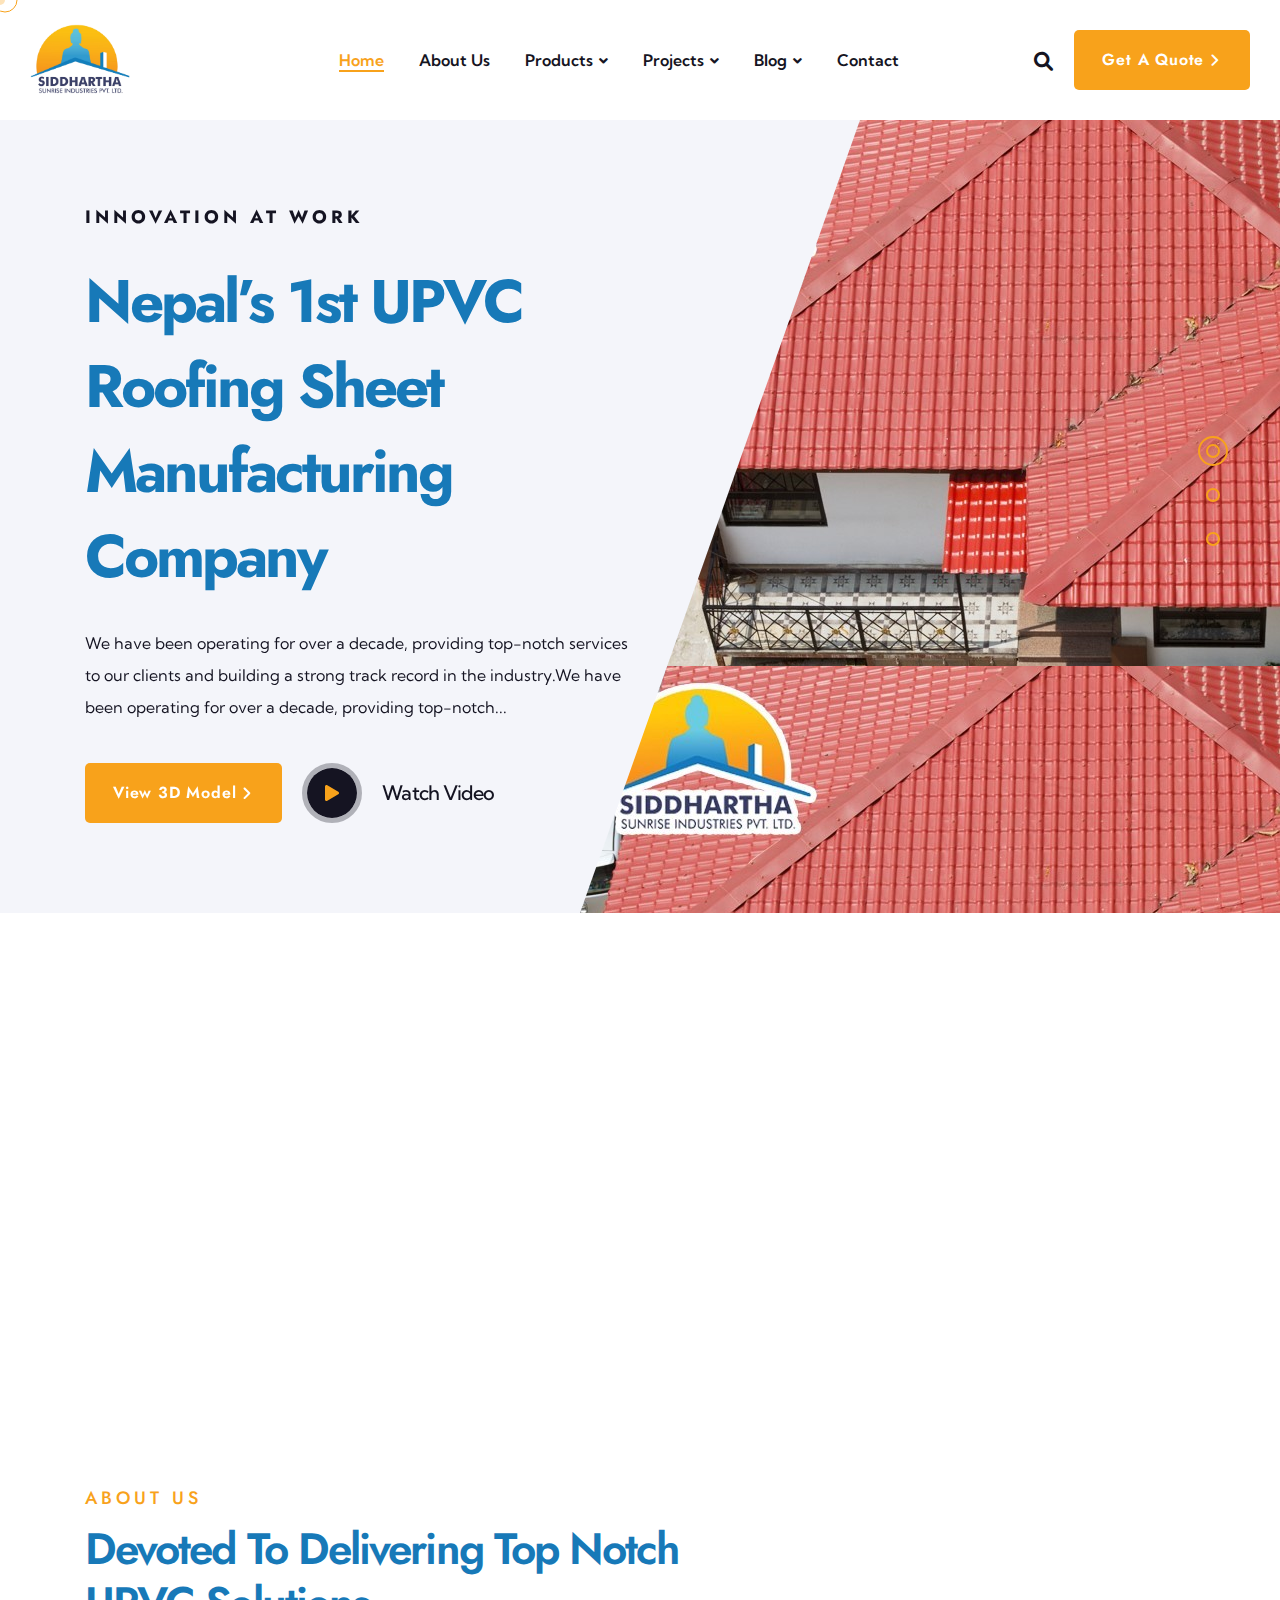
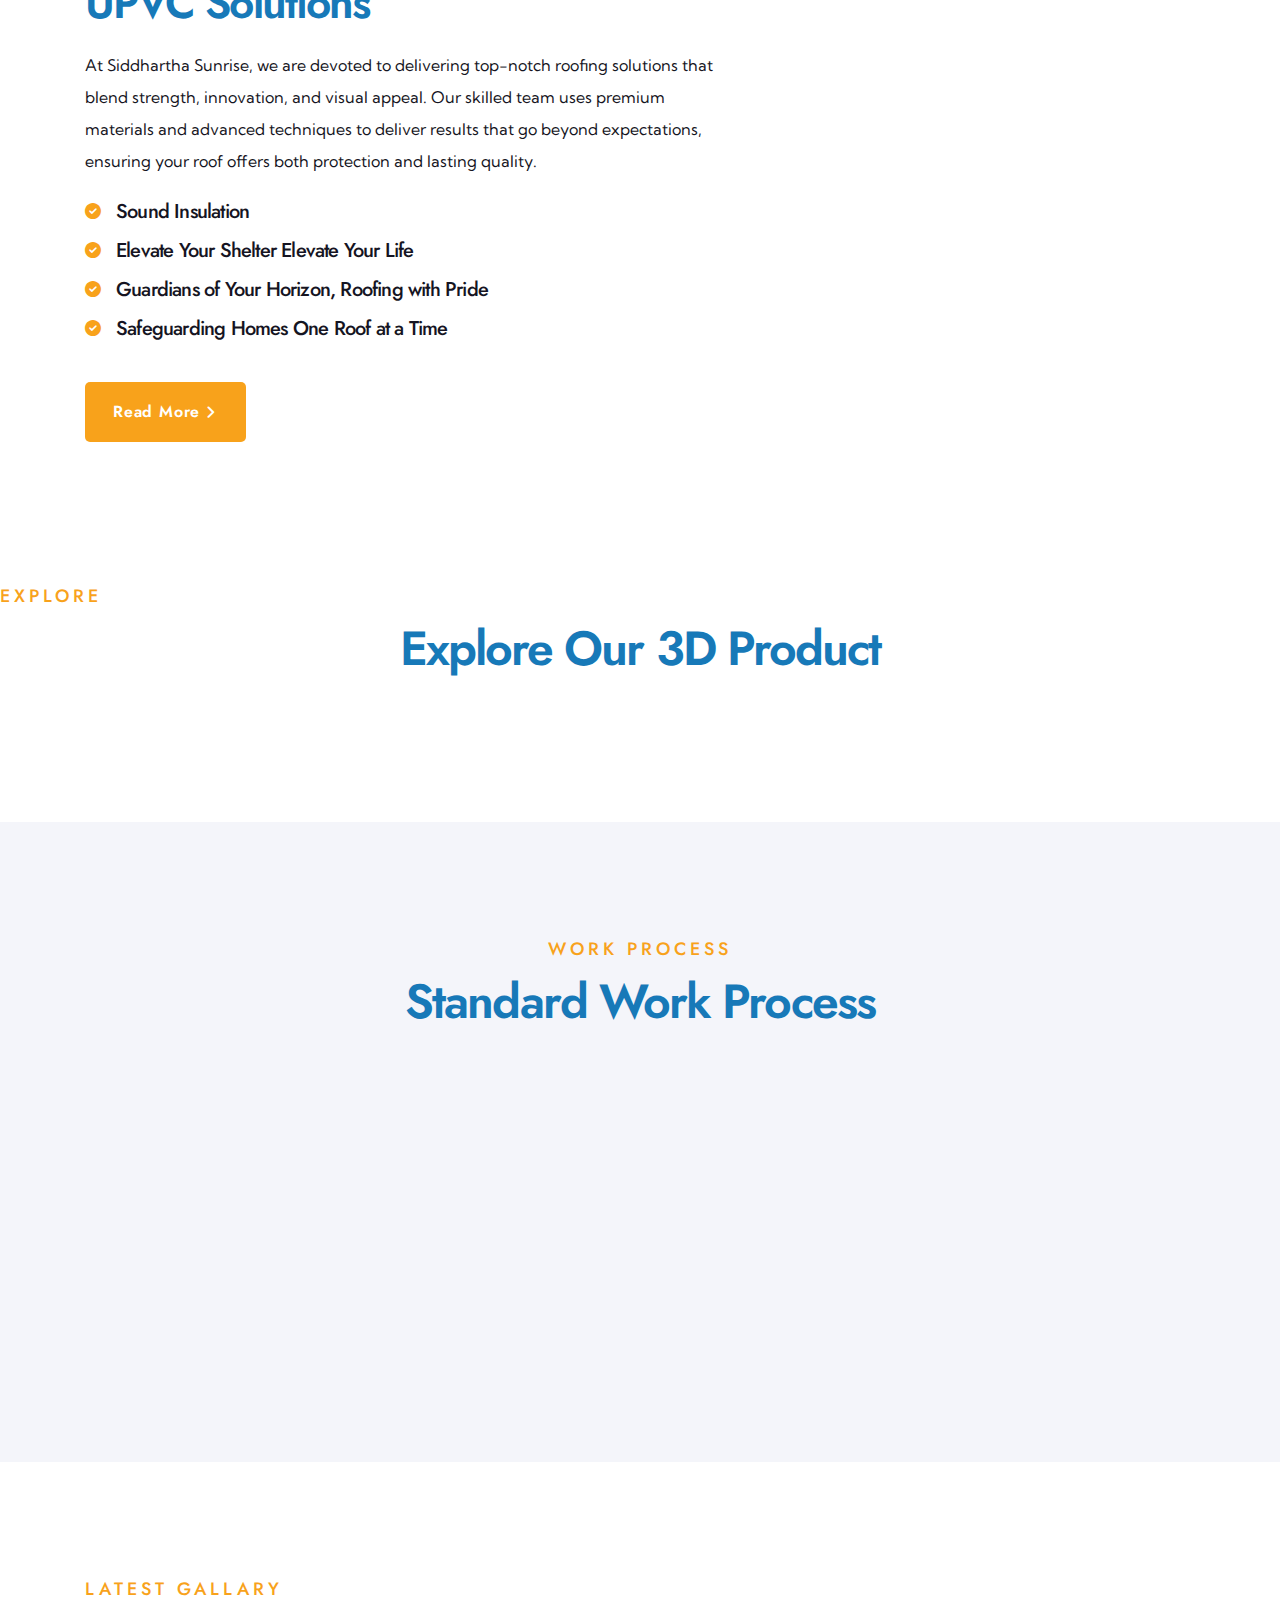
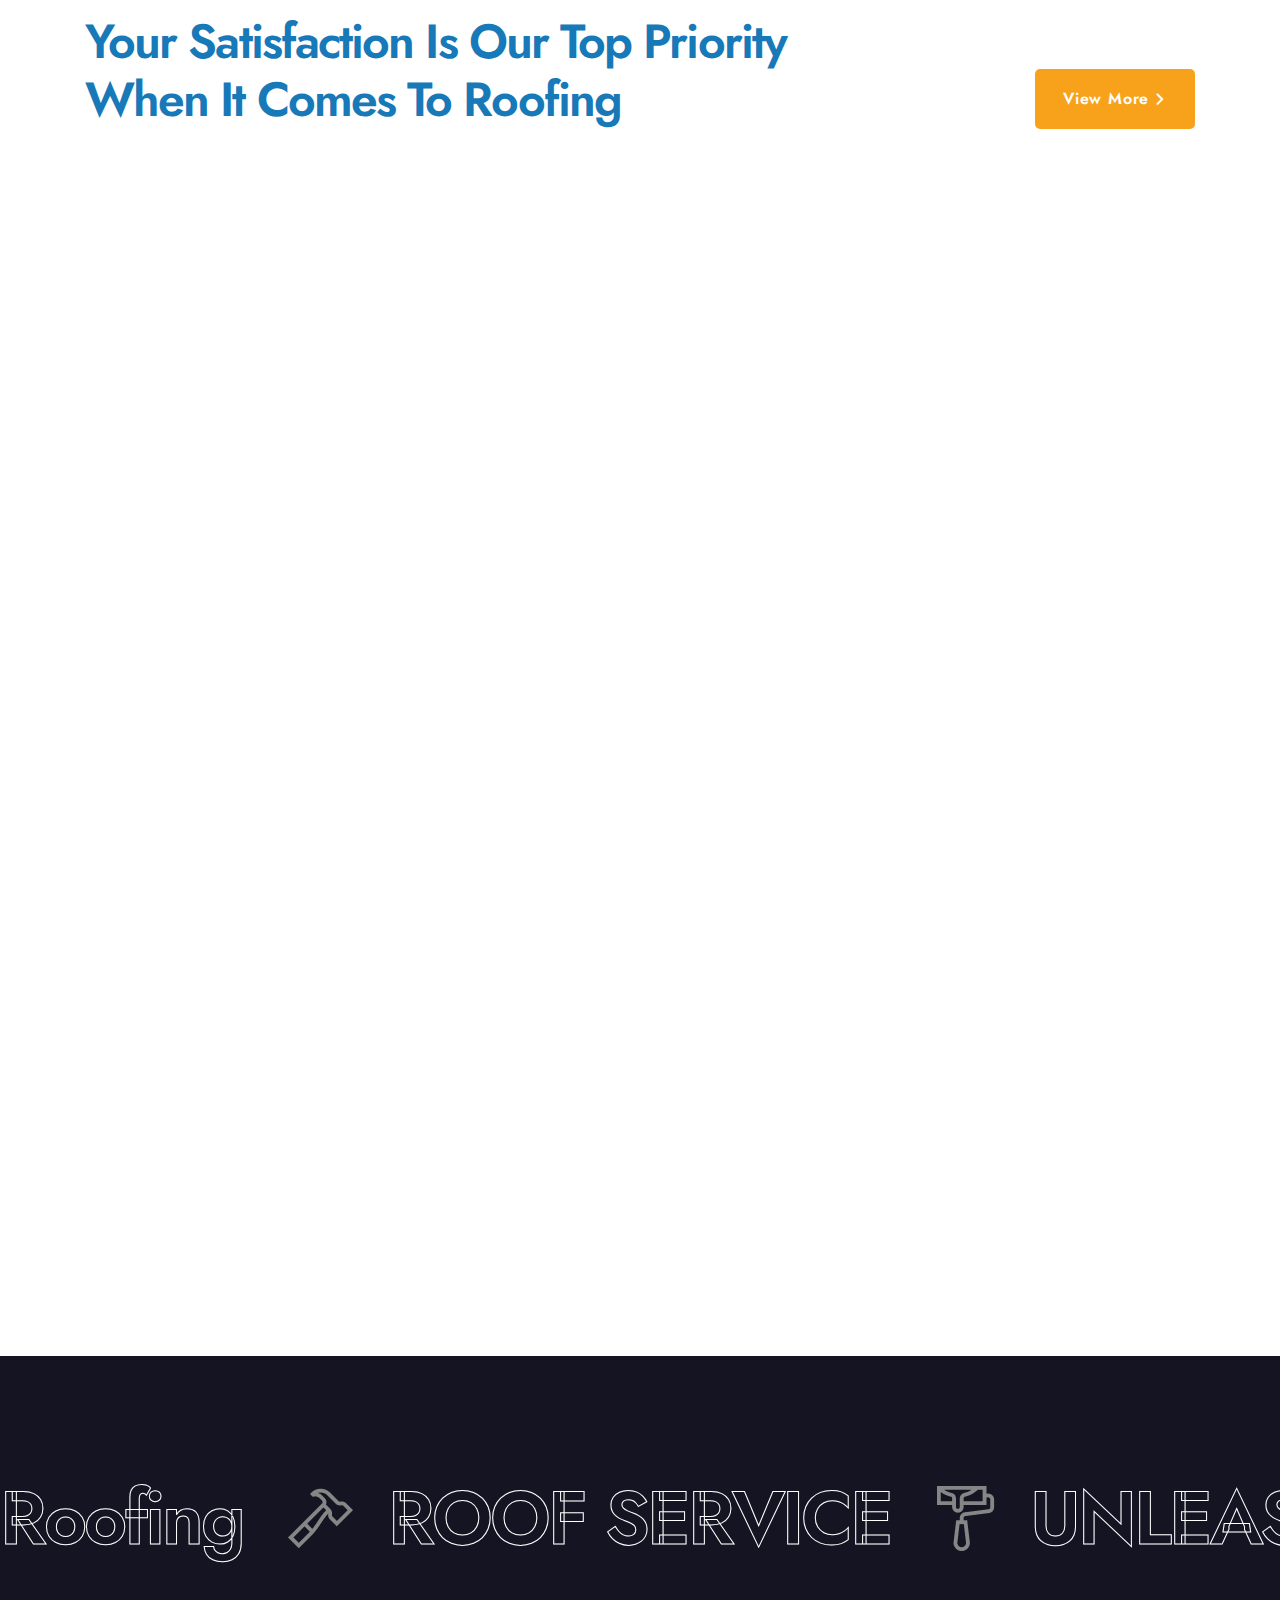
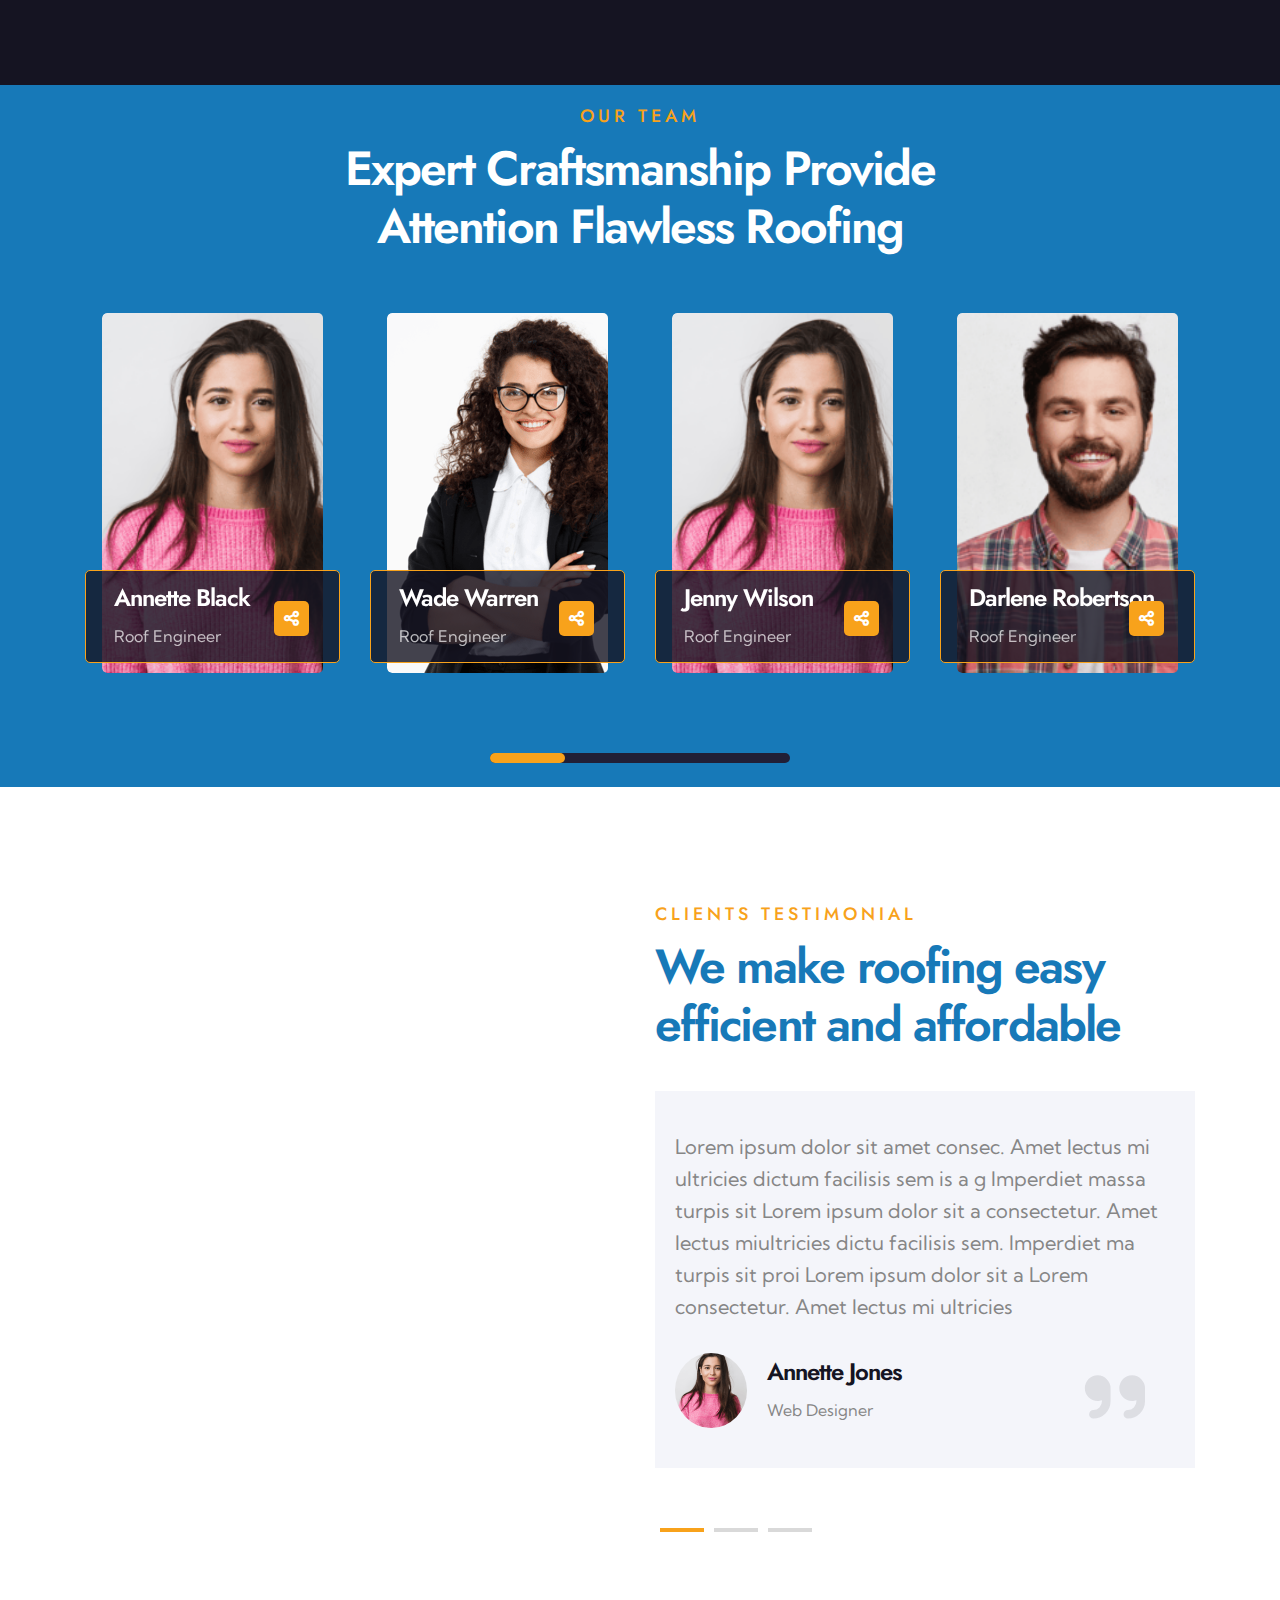
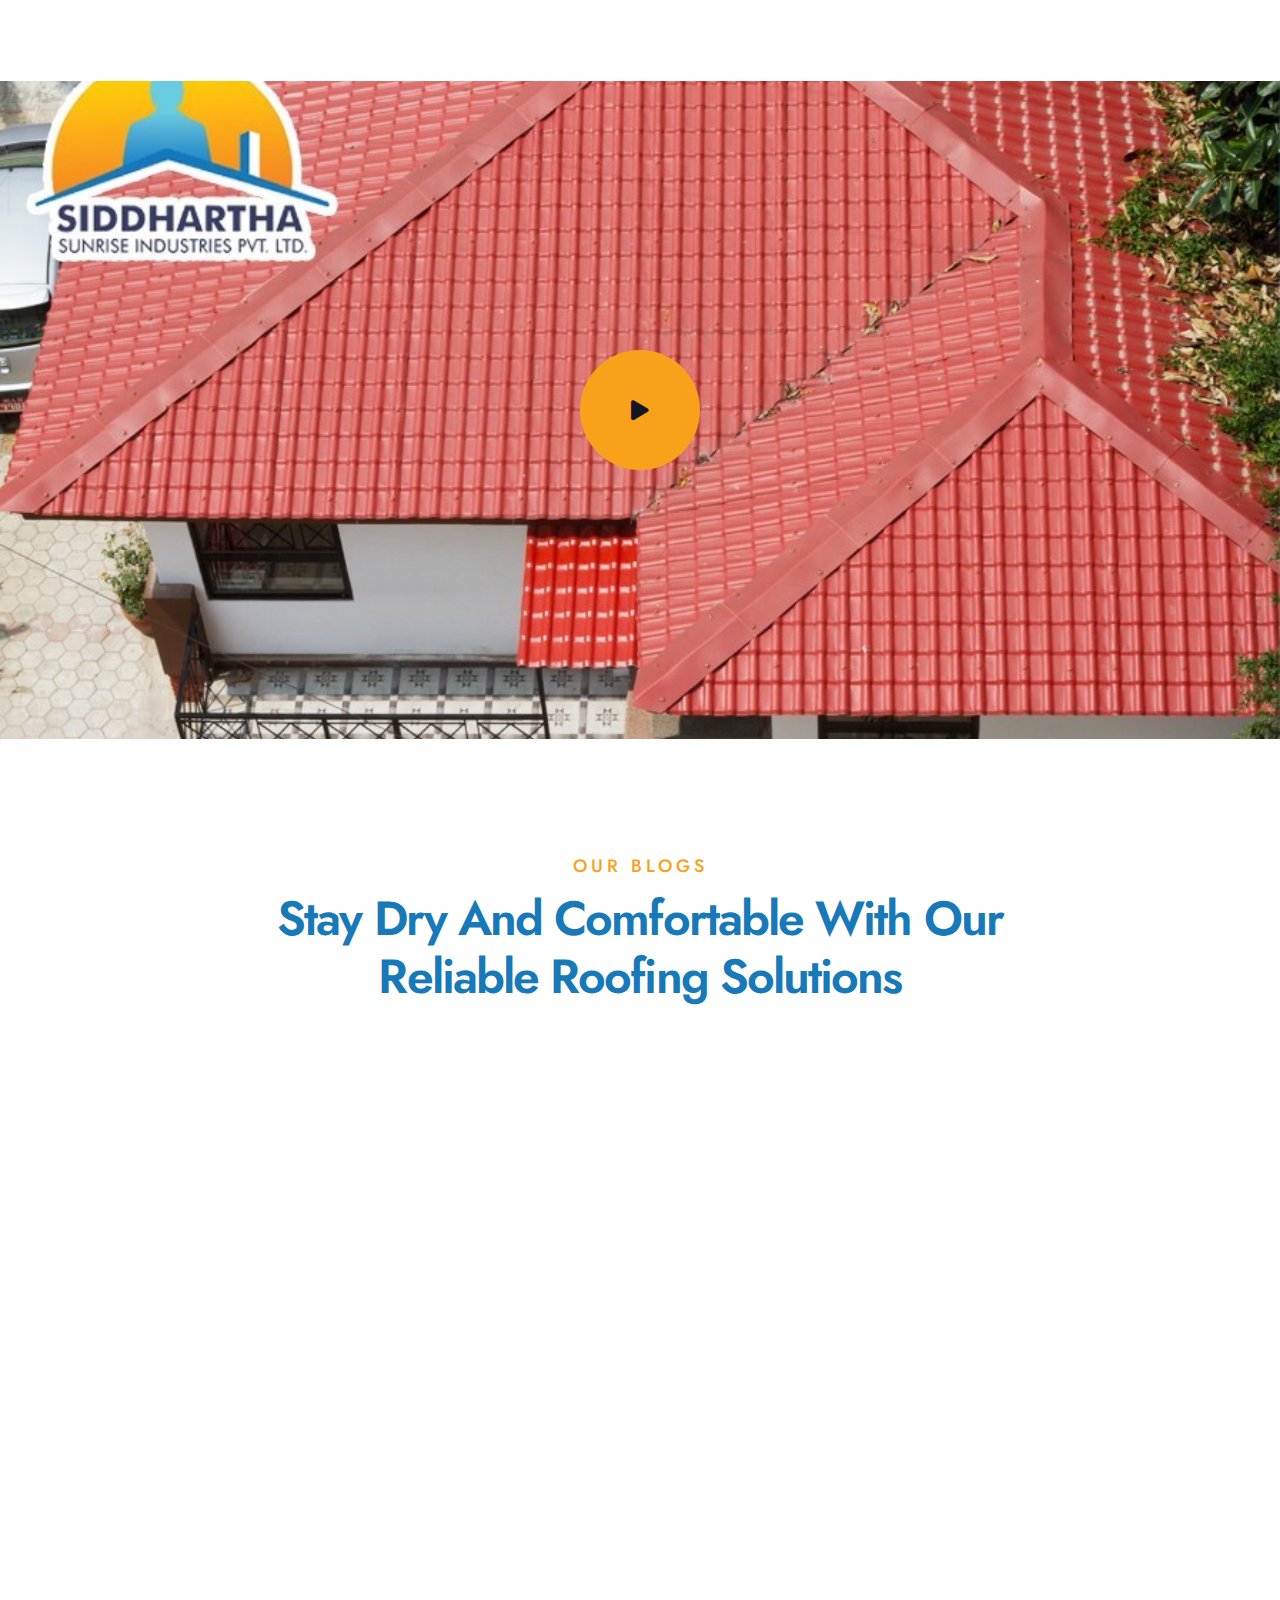
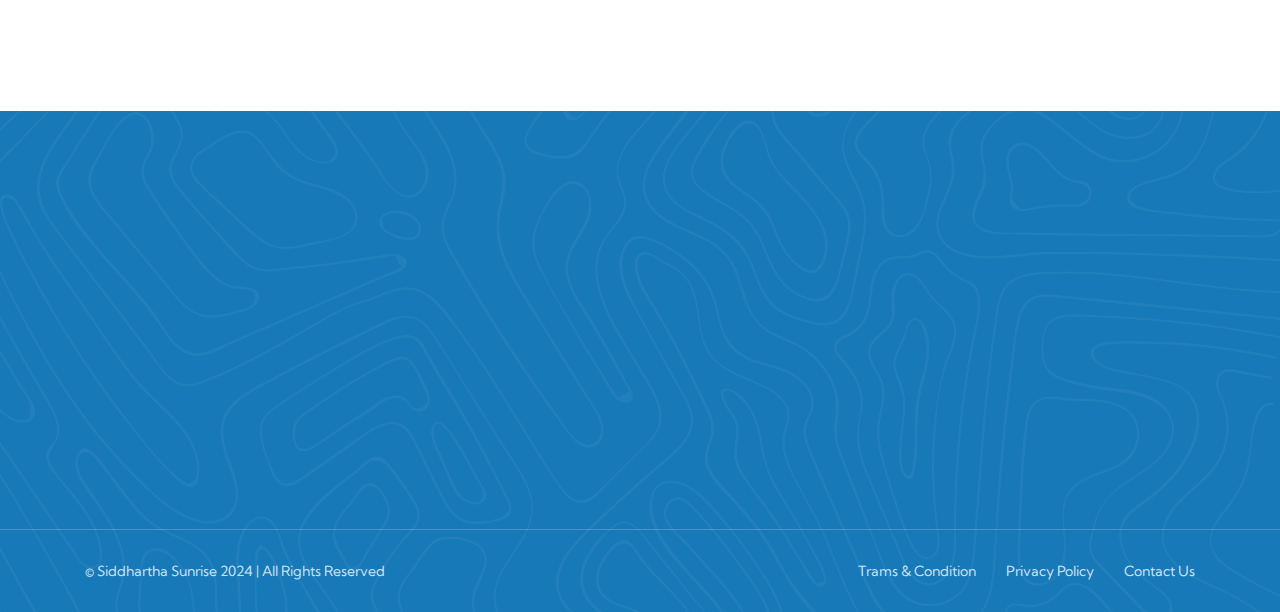
==== commit 877ac0b1: "update" ====
--- a/index.html
+++ b/index.html
@@ -599,8 +599,11 @@
       </section>
       <!--About Two End -->
       <section class="about-two" id="3Dmodel">
+        <div class="section-title__tagline-box">
+          <span class="section-title__tagline">Explore</span>
+        </div>
         <h2 class="section-title__title text-center mb-4">
-          Explore out 3D Product
+          Explore our 3D Product
         </h2>
         <div class="d-flex align-items-center justify-content-center mt-4">
           <div id="container3D"></div>
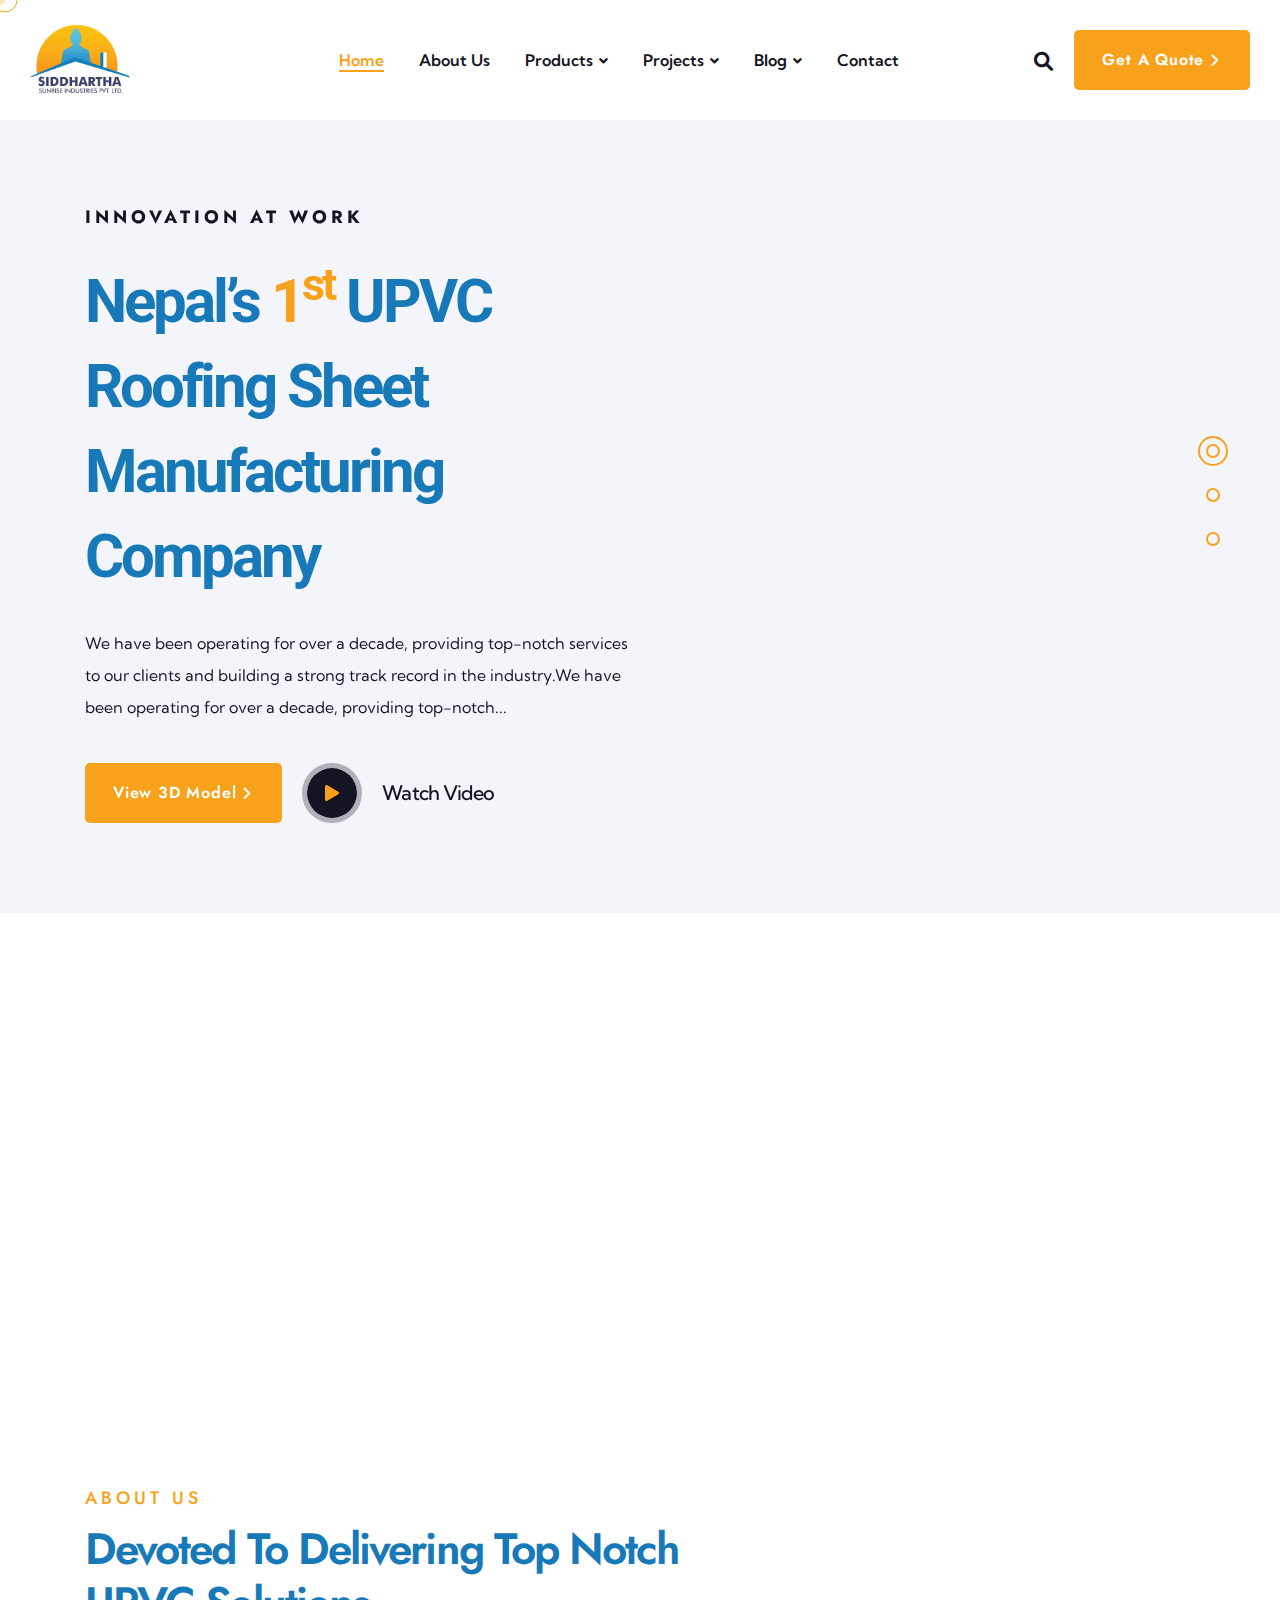
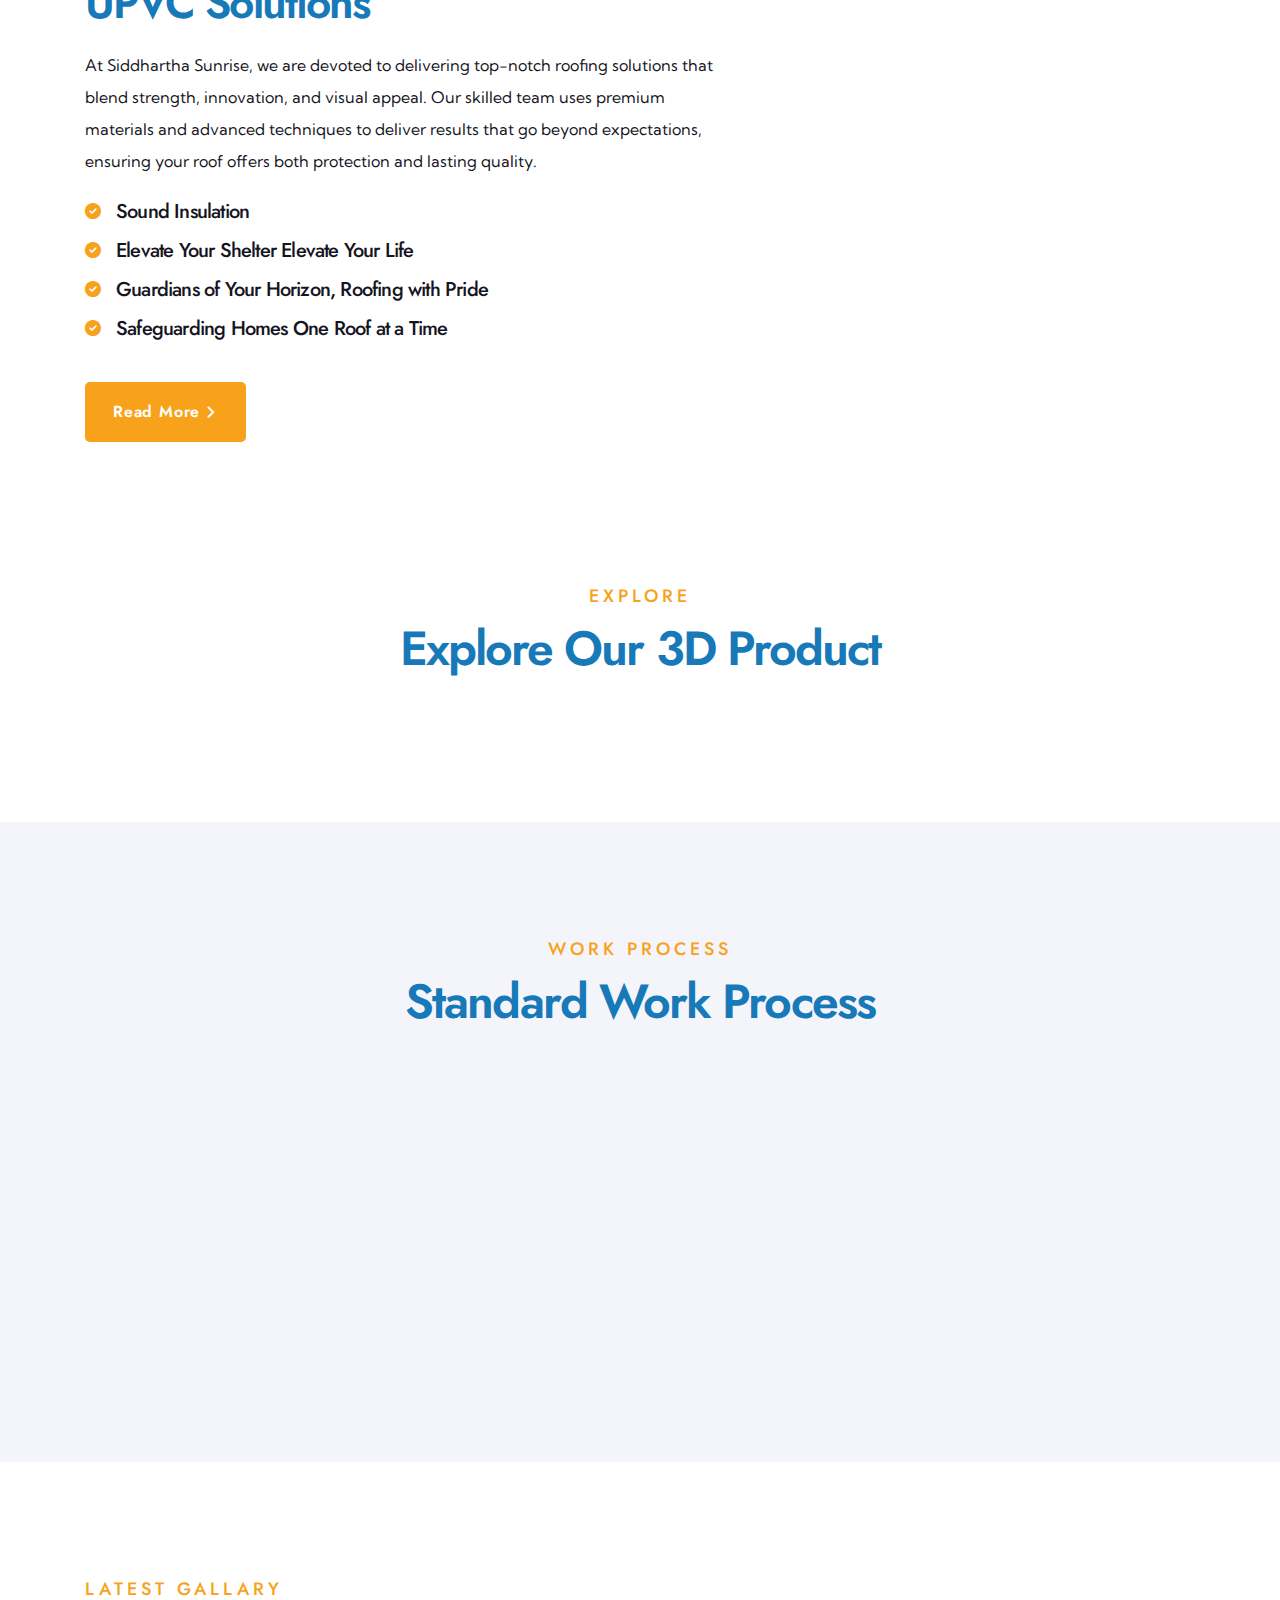
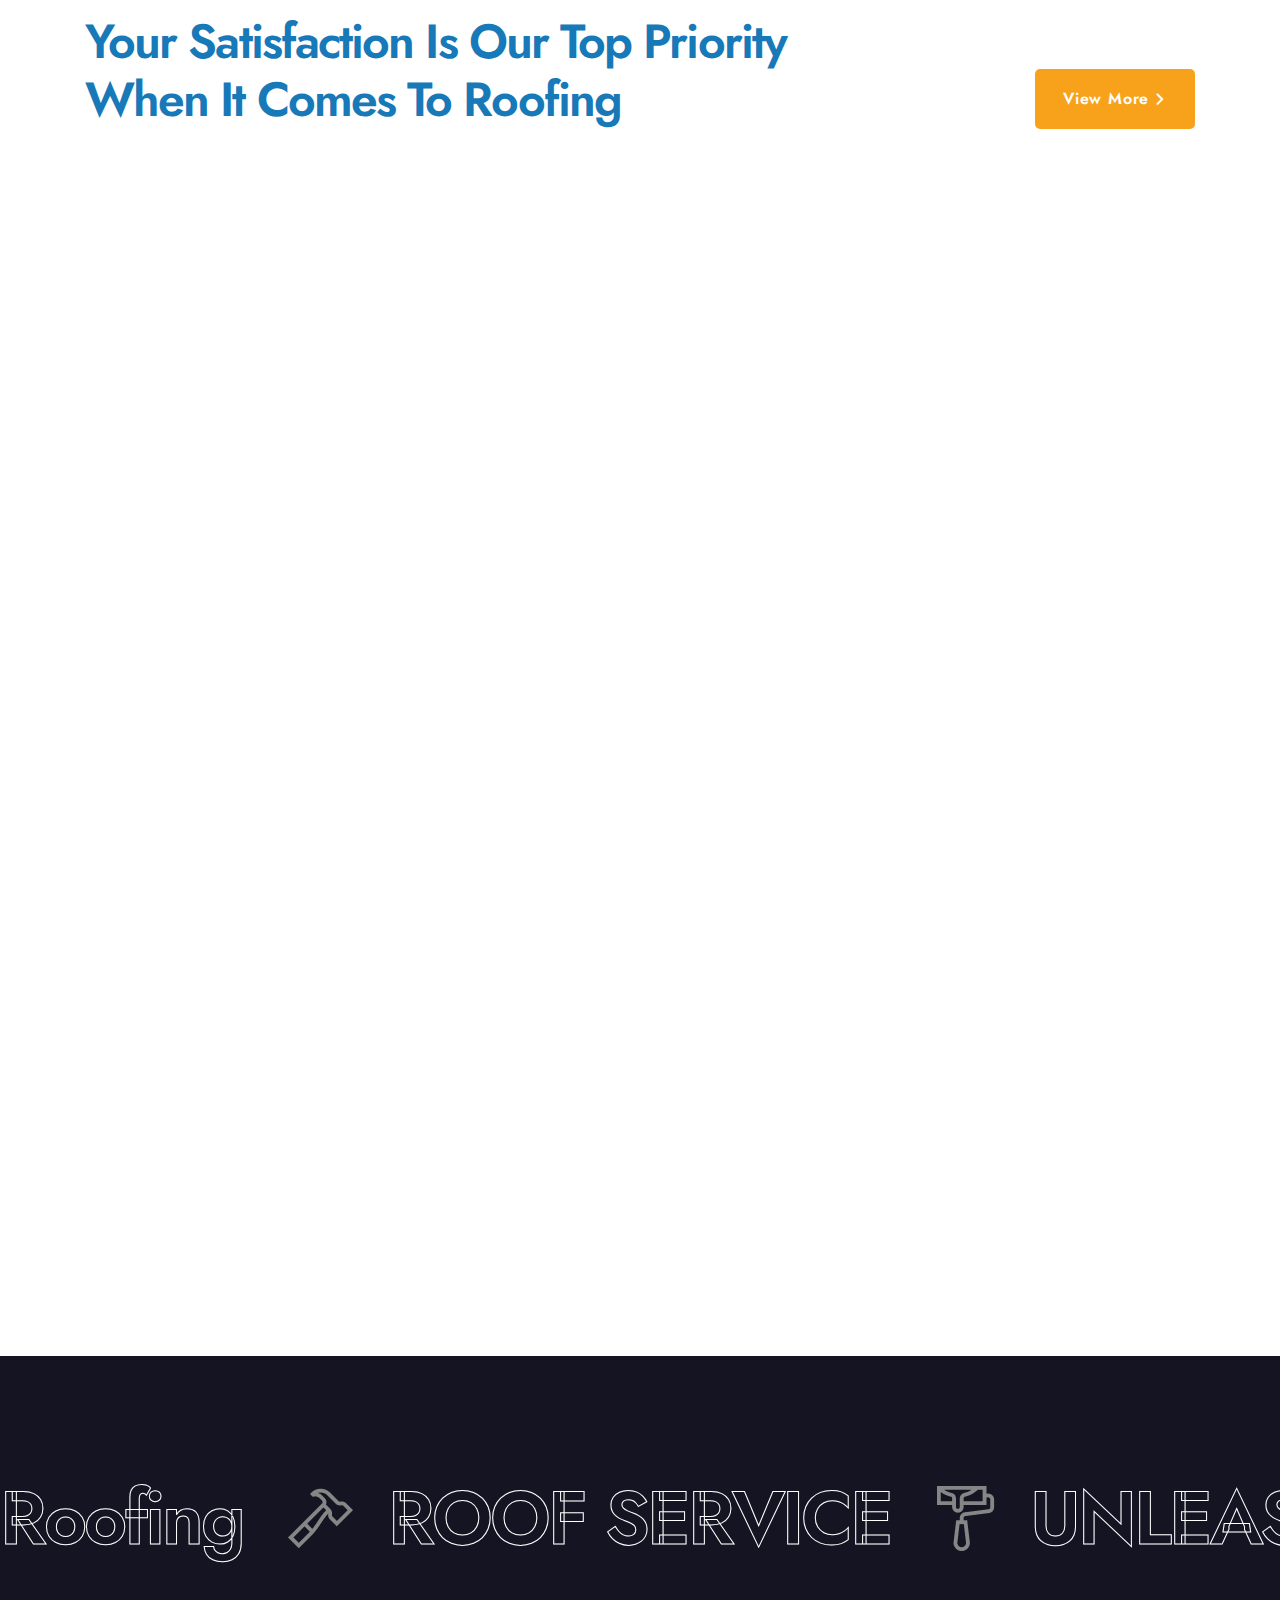
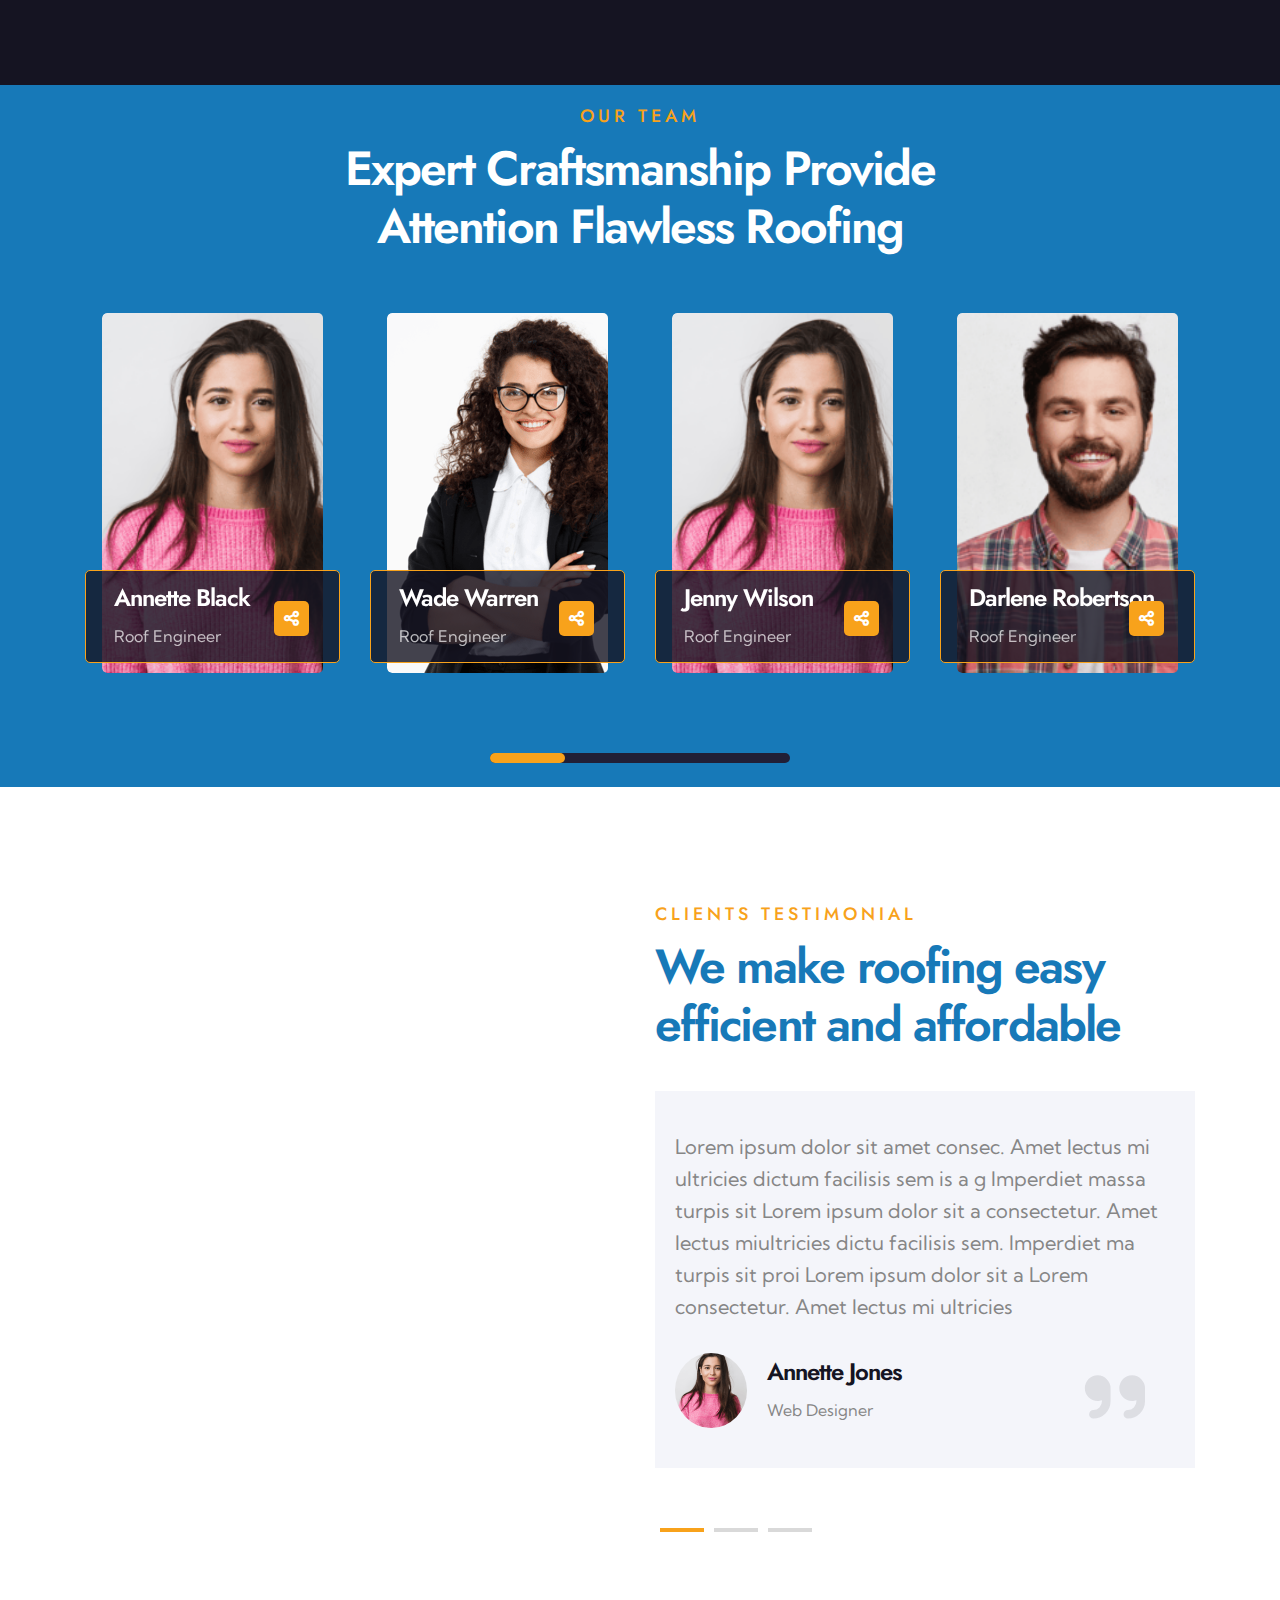
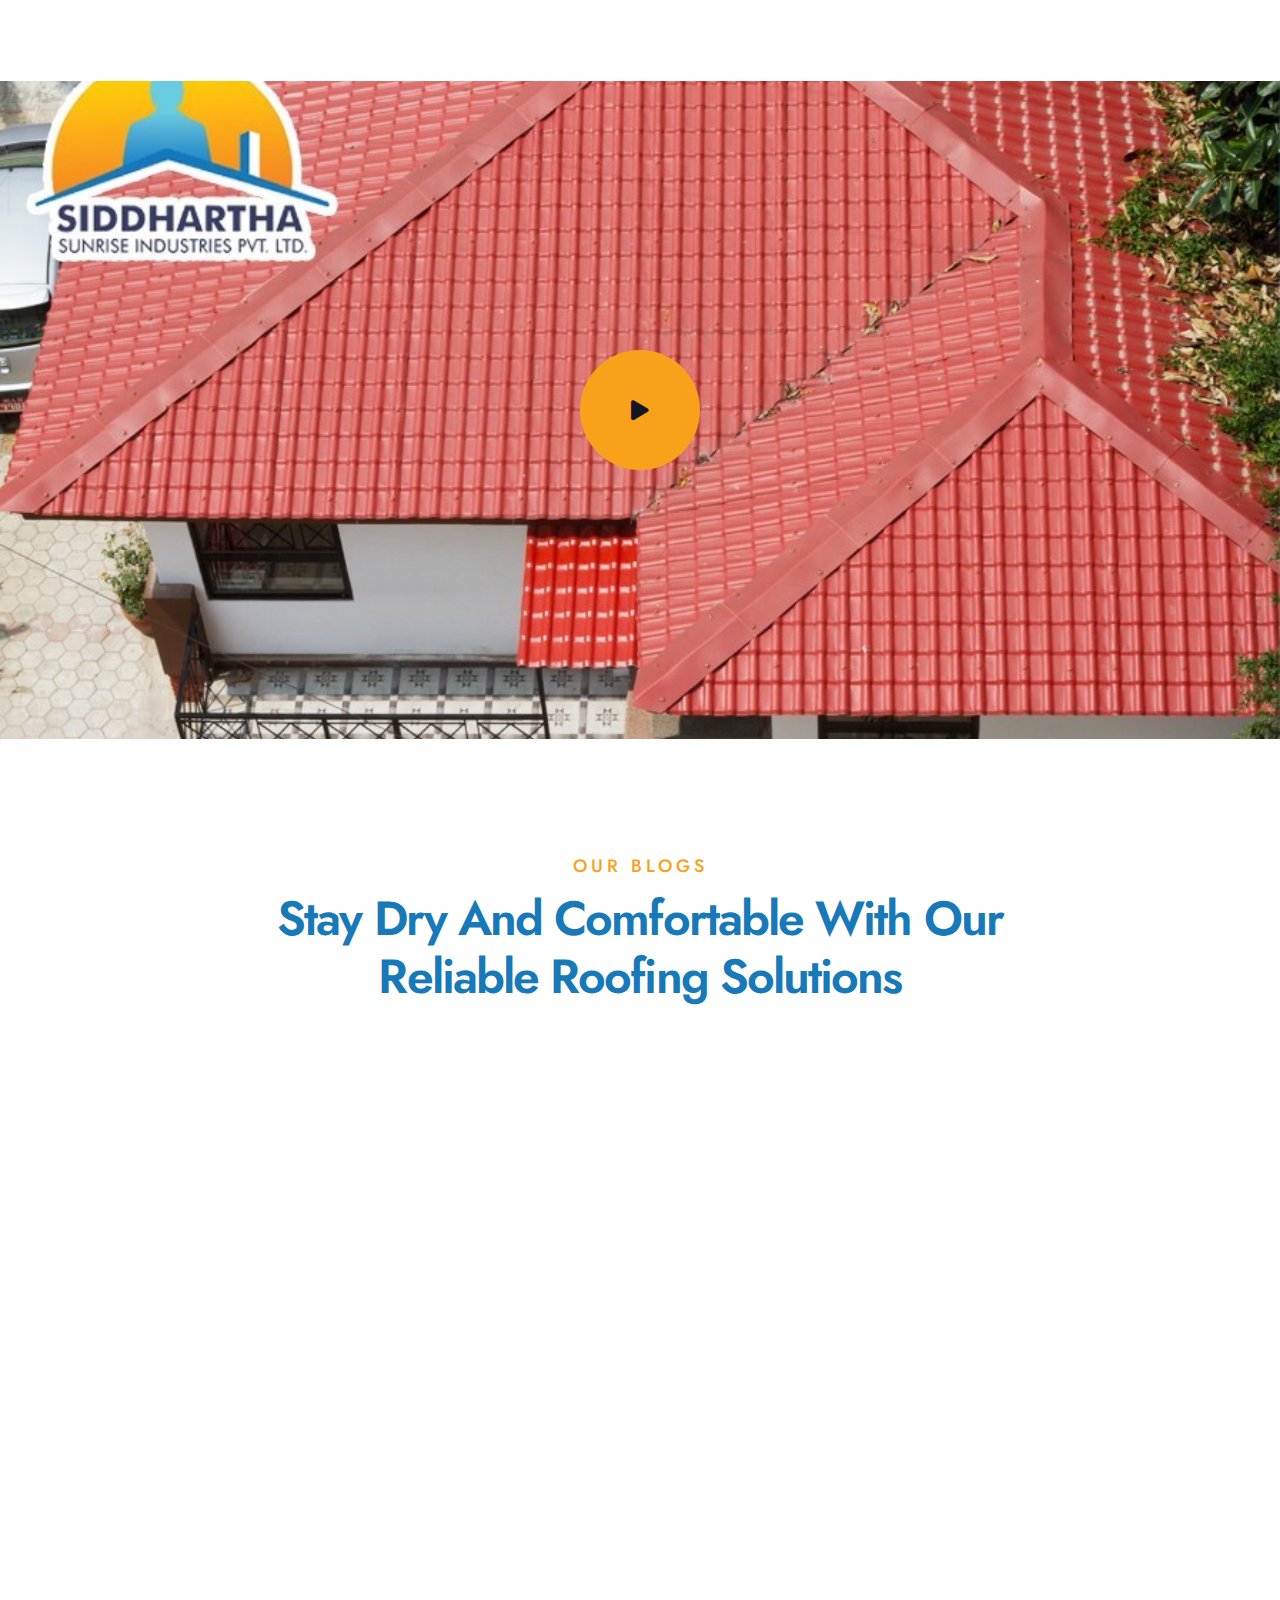
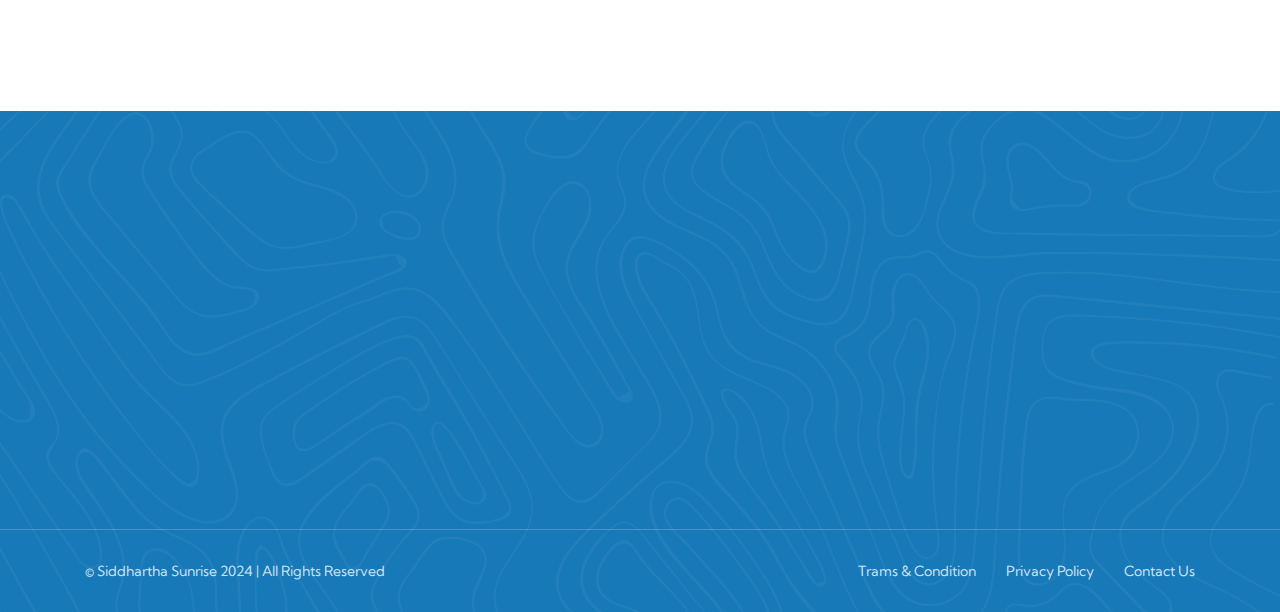
==== commit cb6f11e5: "updates" ====
--- a/index.html
+++ b/index.html
@@ -3,7 +3,7 @@
   <head>
     <meta charset="UTF-8" />
     <meta name="viewport" content="width=device-width, initial-scale=1.0" />
-    <title>Home || Siddhartha Sunrise Industries Pvt. Ltd</title>
+    <title>Sunrise UPVC || Home</title>
     <!-- favicons Icons -->
     <link
       rel="apple-touch-icon"
@@ -36,6 +36,12 @@
 
     <link
       href="https://fonts.googleapis.com/css2?family=Jost:ital,wght@0,100..900;1,100..900&display=swap"
+      rel="stylesheet"
+    />
+    <link rel="preconnect" href="https://fonts.googleapis.com" />
+    <link rel="preconnect" href="https://fonts.gstatic.com" crossorigin />
+    <link
+      href="https://fonts.googleapis.com/css2?family=Roboto:ital,wght@0,100;0,300;0,400;0,500;0,700;0,900;1,100;1,300;1,400;1,500;1,700;1,900&display=swap"
       rel="stylesheet"
     />
 
@@ -211,7 +217,11 @@
             <div class="swiper-slide">
               <div
                 class="main-slider-two__img"
-                style="background-image: url(assets/images/files/banner.jpg)"
+                style="
+                  background-image: url('assets/images/files/banner1.jpg');
+                  background-size: 800px;
+                  background-repeat: round;
+                "
               ></div>
               <!-- <div class="main-slier-two__small-img-box">
                 <div class="main-slier-two__small-img-inner">
@@ -223,6 +233,68 @@
                   </div>
                 </div>
               </div> -->
+              <div class="main-slier-two__shape-1"></div>
+              <div class="main-slier-two__shape-2"></div>
+              <div class="main-slier-two__shape-3"></div>
+              <div class="container">
+                <div class="row">
+                  <div class="col-xl-12">
+                    <div class="main-slider-two__content">
+                      <div class="main-slider-two__sub-title-box">
+                        <p class="main-slider-two__sub-title">
+                          Innovation at Work
+                        </p>
+                      </div>
+                      <h2 class="main-slider-two__title">
+                        Nepal’s <span>1<sup>st</sup></span> UPVC <br />
+                        Roofing Sheet <br />
+                        Manufacturing
+                        <br />Company
+                      </h2>
+                      <p class="main-slider-two__text">
+                        We have been operating for over a decade, providing
+                        top-notch services <br />
+                        to our clients and building a strong track record in the
+                        industry.We have <br />
+                        been operating for over a decade, providing top-notch...
+                      </p>
+                      <div class="main-slider-two__btn-and-video">
+                        <div class="main-slider-two__btn-box">
+                          <a
+                            href="#3Dmodel"
+                            class="main-slider-two__btn thm-btn"
+                            >View 3D model<span class="icon-arrow-left"></span
+                          ></a>
+                        </div>
+                        <div class="main-slider-two__video-link">
+                          <a
+                            href="https://www.facebook.com/reel/2732510690232212"
+                            class="video-popup"
+                          >
+                            <div class="main-slider-two__video-icon">
+                              <span class="icon-play"></span>
+                              <i class="ripple"></i>
+                            </div>
+                          </a>
+                          <h4 class="main-slider-two__video-text">
+                            Watch Video
+                          </h4>
+                        </div>
+                      </div>
+                    </div>
+                  </div>
+                </div>
+              </div>
+            </div>
+            <div class="swiper-slide">
+              <div
+                class="main-slider-two__img"
+                style="
+                  background-image: url('assets/images/files/banner2.jpg');
+                  background-size: 800px;
+                  background-repeat: round;
+                "
+              ></div>
               <div class="main-slier-two__shape-1"></div>
               <div class="main-slier-two__shape-2"></div>
               <div class="main-slier-two__shape-3"></div>
@@ -279,65 +351,11 @@
             <div class="swiper-slide">
               <div
                 class="main-slider-two__img"
-                style="background-image: url(assets/images/files/banner.jpg)"
-              ></div>
-              <div class="main-slier-two__shape-1"></div>
-              <div class="main-slier-two__shape-2"></div>
-              <div class="main-slier-two__shape-3"></div>
-              <div class="container">
-                <div class="row">
-                  <div class="col-xl-12">
-                    <div class="main-slider-two__content">
-                      <div class="main-slider-two__sub-title-box">
-                        <p class="main-slider-two__sub-title">
-                          Innovation at Work
-                        </p>
-                      </div>
-                      <h2 class="main-slider-two__title">
-                        Nepal’s 1st UPVC <br />
-                        Roofing Sheet <br />
-                        Manufacturing
-                        <br />Company
-                      </h2>
-                      <p class="main-slider-two__text">
-                        We have been operating for over a decade, providing
-                        top-notch services <br />
-                        to our clients and building a strong track record in the
-                        industry.We have <br />
-                        been operating for over a decade, providing top-notch...
-                      </p>
-                      <div class="main-slider-two__btn-and-video">
-                        <div class="main-slider-two__btn-box">
-                          <a
-                            href="#3Dmodel"
-                            class="main-slider-two__btn thm-btn"
-                            >View 3D model<span class="icon-arrow-left"></span
-                          ></a>
-                        </div>
-                        <div class="main-slider-two__video-link">
-                          <a
-                            href="https://www.facebook.com/reel/2732510690232212"
-                            class="video-popup"
-                          >
-                            <div class="main-slider-two__video-icon">
-                              <span class="icon-play"></span>
-                              <i class="ripple"></i>
-                            </div>
-                          </a>
-                          <h4 class="main-slider-two__video-text">
-                            Watch Video
-                          </h4>
-                        </div>
-                      </div>
-                    </div>
-                  </div>
-                </div>
-              </div>
-            </div>
-            <div class="swiper-slide">
-              <div
-                class="main-slider-two__img"
-                style="background-image: url(assets/images/files/banner.jpg)"
+                style="
+                  background-image: url('assets/images/files/banner1.jpg');
+                  background-size: 800px;
+                  background-repeat: round;
+                "
               ></div>
               <!-- <div class="main-slier-two__small-img-box">
                 <div class="main-slier-two__small-img-inner">
@@ -598,7 +616,7 @@
         </div>
       </section>
       <!--About Two End -->
-      <section class="about-two" id="3Dmodel">
+      <section class="about-two text-center" id="3Dmodel">
         <div class="section-title__tagline-box">
           <span class="section-title__tagline">Explore</span>
         </div>
@@ -1563,7 +1581,7 @@
 
         <div class="logo-box">
           <a href="index.html" aria-label="logo image"
-            ><img src="assets/images/resources/logo.png" width="150" alt=""
+            ><img src="assets/images/resources/logo-footer.png" width="150" alt=""
           /></a>
         </div>
         <!-- /.logo-box -->
--- a/assets/css/topfloor.css
+++ b/assets/css/topfloor.css
@@ -2976,11 +2976,11 @@
   -webkit-transform-origin: bottom;
   -ms-transform-origin: bottom;
   transform-origin: bottom;
-  -webkit-transition: all 1500ms ease;
-  -moz-transition: all 1500ms ease;
-  -ms-transition: all 1500ms ease;
-  -o-transition: all 1500ms ease;
-  transition: all 1500ms ease;
+  -webkit-transition: all 1000ms ease;
+  -moz-transition: all 1000ms ease;
+  -ms-transition: all 1000ms ease;
+  -o-transition: all 1000ms ease;
+  transition: all 1000ms ease;
   z-index: 1;
 }
 
@@ -3214,6 +3214,9 @@
 }
 
 .main-slider-two__title {
+  font-family: "Roboto", sans-serif !important;
+  font-weight: 700 !important;
+  font-style: normal !important;
   position: relative;
   font-size: 75px;
   color: var(--topfloor-secondary);
@@ -3235,6 +3238,10 @@
   -ms-transition: all 1500ms ease;
   -o-transition: all 1500ms ease;
   transition: all 1500ms ease;
+}
+
+.main-slider-two__title span{
+  color: var(--topfloor-base) !important;
 }
 
 .main-slider-two .swiper-slide-active .main-slider-two__title {
